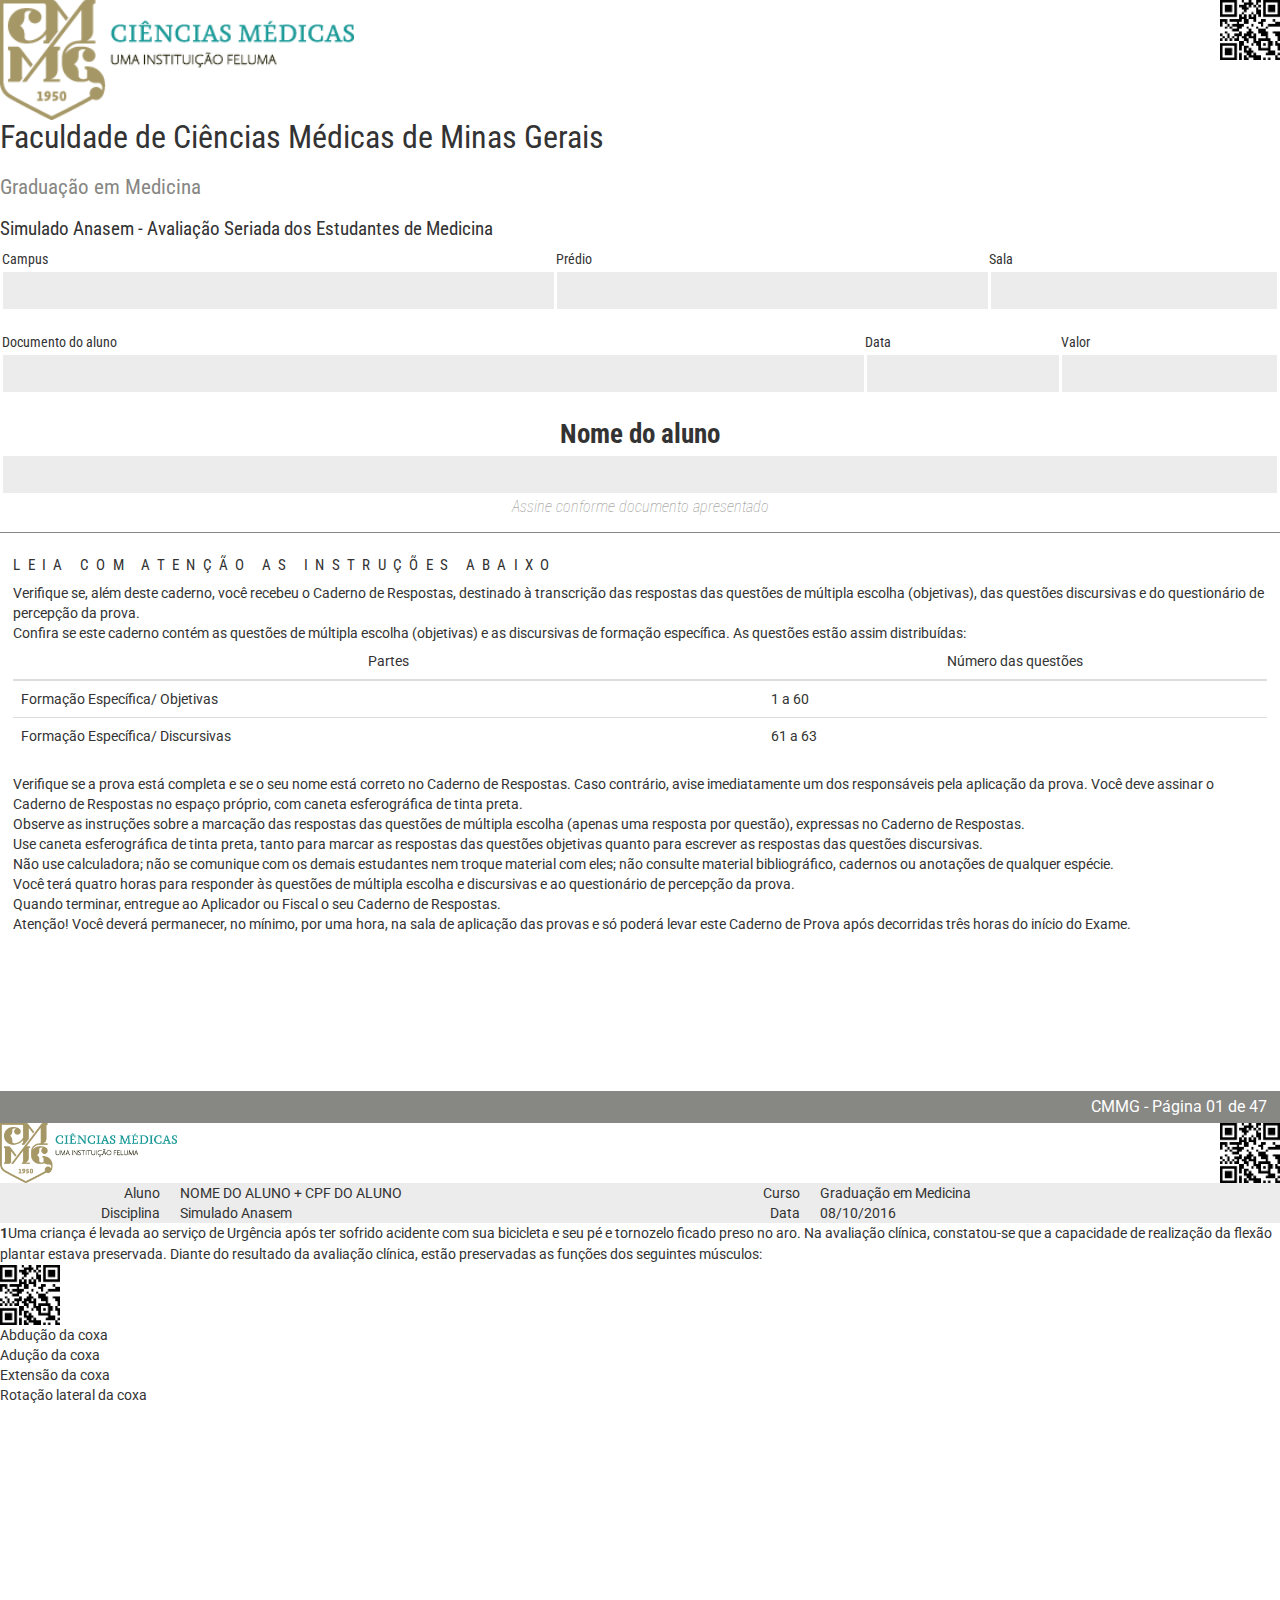
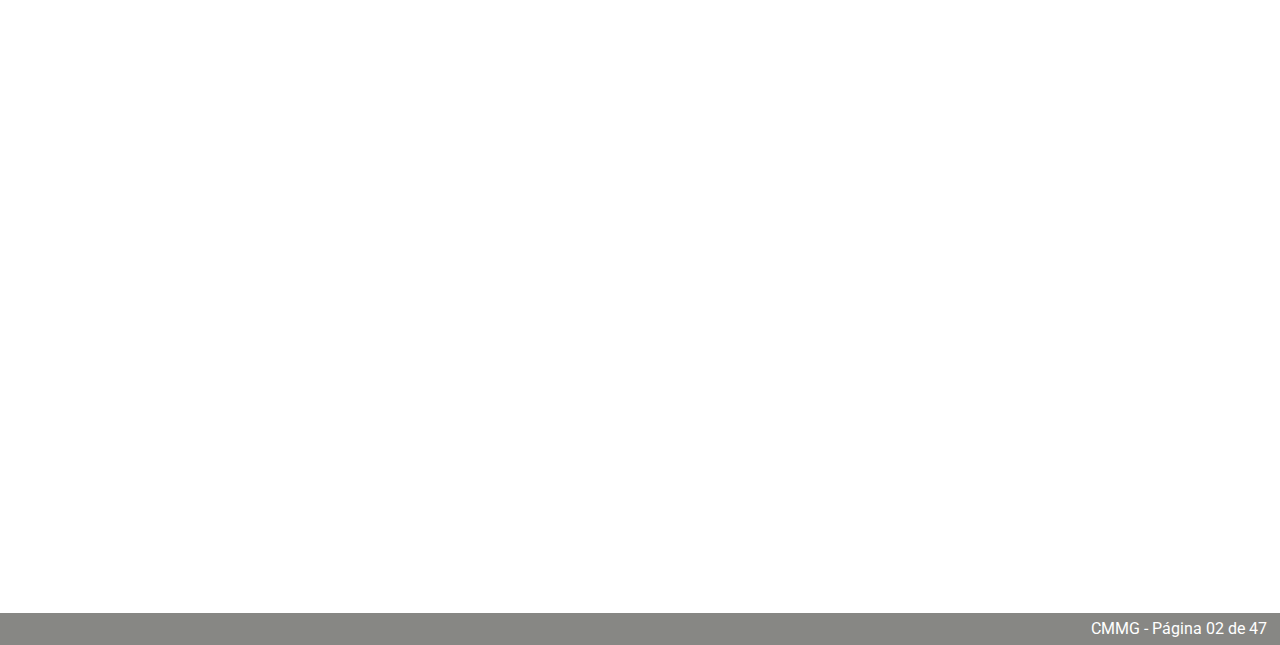
==== index.html @ 506f8975 "commit inicial" ====
<!DOCTYPE html>
<html lang="en">
  <head>
    <meta charset="utf-8">
    <meta http-equiv="X-UA-Compatible" content="IE=edge">
    <meta name="viewport" content="width=device-width, initial-scale=1">
    
    <title>Avaliação CMMG</title>

    <!-- STYLES -->
    <link href="css/reset.css" rel="stylesheet">
    <link href="css/styles.css" rel="stylesheet">


    <!-- FONTS -->
    <link href="https://fonts.googleapis.com/css?family=Roboto|Roboto+Condensed" rel="stylesheet"> 

    <!-- HTML5 shim and Respond.js for IE8 support of HTML5 elements and media queries -->
    <!-- WARNING: Respond.js doesn't work if you view the page via file:// -->
    <!--[if lt IE 9]>
      <script src="https://oss.maxcdn.com/html5shiv/3.7.3/html5shiv.min.js"></script>
      <script src="https://oss.maxcdn.com/respond/1.4.2/respond.min.js"></script>
    <![endif]-->
  </head>
  <body>


    <!--FIRST PAGE-->
    <section id="cover" class="page">
      <header>
        <div class="logo"><img src="img/logo.png" alt="Faculdade de Ciências Médicas de Minas Gerais"/></div>
        <div class="qrcode"><img src="img/students-codes/NOME-DO-ALUNO.png" /></div>
      </header>

      <div class="form-container">
        <h1>Faculdade de Ciências Médicas de Minas Gerais</h1>
        <h2>Graduação em Medicina</h2>
        <h3>Simulado Anasem - Avaliação Seriada dos Estudantes de Medicina</h3>

        <table class="table form-table">
          <thead>
            <tr>
              <th>Campus</th>
              <th>Prédio</th>
              <th>Sala</th>
            </tr>
          </thead>
          <tbody>
            <tr>
              <td>&nbsp;</td>
              <td>&nbsp;</td>
              <td>&nbsp;</td>
            </tr>
          </tbody>
        </table>

        <table class="table form-table">
          <thead>
            <tr>
              <th>Documento do aluno</th>
              <th>Data</th>
              <th>Valor</th>
            </tr>
          </thead>
          <tbody>
            <tr>
              <td>&nbsp;</td>
              <td>&nbsp;</td>
              <td>&nbsp;</td>
            </tr>
          </tbody>
        </table>

        <table class="form form-table name-table">
          <thead>
            <tr>
              <th>Nome do aluno</th>
            </tr>
          </thead>
          <tbody>
            <tr>
              <td>&nbsp;</td>
            </tr>
          </tbody>
          <tfoot>
            <tr>
              <td>Assine conforme documento apresentado</td>
            </tr>
          </tfoot>
        </table>

      </div>

      <div class="instructions-container">
        <h4>Leia com atenção as instruções abaixo</h4>

        <ol class="instructions">
          <li>Verifique se, além deste caderno, você recebeu o Caderno de Respostas, destinado à transcrição das respostas das questões de múltipla escolha (objetivas), das questões discursivas e do questionário de percepção da prova.</li>
          <li>Confira se este caderno contém as questões de múltipla escolha (objetivas) e as discursivas de formação específica. As questões estão assim distribuídas:
            <table class="table">
              <thead>
                <tr>
                  <th>Partes</th>
                  <th>Número das questões</th>
                </tr>
              </thead>
              <tbody>
                <tr>
                  <td>Formação Específica/ Objetivas</td>
                  <td>1 a 60</td>
                </tr>
                <tr>
                  <td>Formação Específica/ Discursivas</td>
                  <td>61 a 63</td>
                </tr>
              </tbody>
            </table>
          </li>
          <li>Verifique se a prova está completa e se o seu nome está correto no Caderno de Respostas. Caso contrário, avise imediatamente um dos responsáveis pela aplicação da prova. Você deve assinar o Caderno de Respostas no espaço próprio, com caneta esferográfica de tinta preta.</li>
          <li>Observe as instruções sobre a marcação das respostas das questões de múltipla escolha (apenas uma resposta por questão), expressas no Caderno de Respostas.</li>
          <li>Use caneta esferográfica de tinta preta, tanto para marcar as respostas das questões objetivas quanto para escrever as respostas das questões discursivas.</li>
          <li>Não use calculadora; não se comunique com os demais estudantes nem troque material com eles; não consulte material bibliográfico, cadernos ou anotações de qualquer espécie.</li>
          <li>Você terá quatro horas para responder às questões de múltipla escolha e discursivas e ao questionário de percepção da prova.</li>
          <li>Quando terminar, entregue ao Aplicador ou Fiscal o seu Caderno de Respostas.</li>
          <li>Atenção! Você deverá permanecer, no mínimo, por uma hora, na sala de aplicação das provas e só poderá levar este Caderno de Prova após decorridas três horas do início do Exame.</li>
        </ol>
      </div>
      <footer>
        <p>CMMG - Página 01 de 47</p>
      </footer>
    </section>


    <!--PAGE-->
    <section class="page">
      <header>
        <div class="logo"><img src="img/logo.png" alt="Faculdade de Ciências Médicas de Minas Gerais"/></div>
        <div class="qrcode"><img src="img/students-codes/NOME-DO-ALUNO.png" /></div>
        <div class="header-data">
          <dl class="dl-horizontal">
            <dt>Aluno</dt>
            <dd>NOME DO ALUNO + CPF DO ALUNO</dd>
            <dt>Disciplina</dt>
            <dd>Simulado Anasem</dd>
          </dl>
          <dl class="dl-horizontal">
            <dt>Curso</dt>
            <dd>Graduação em Medicina</dd>
            <dt>Data</dt>
            <dd>08/10/2016</dd>
          </dl>
        </div>
      </header>

      <div class="page-content">
        
        <div class="item">
          <div class="ennunciation-container">
            <p class="ennunciation">Uma criança é levada ao serviço de Urgência após ter sofrido acidente com sua bicicleta e seu pé e tornozelo ficado preso no aro. Na avaliação clínica, constatou-se que a capacidade de realização da flexão plantar estava preservada. Diante do resultado da avaliação clínica, estão preservadas as funções dos seguintes músculos:</p>
            <div class="qrcode"><img src="img/questions-codes/01.png" /></div>
          </div>
          <div class="alternatives-container">
            <ol>
              <li>Abdução da coxa</li>
              <li>Adução da coxa</li>
              <li>Extensão da coxa</li>
              <li>Rotação lateral da coxa</li>
            </ol>
          </div>
        </div><!--/.item-->

      </div><!--/page-content-->

      <footer>
        <p>CMMG - Página 02 de 47</p>
      </footer>
    </section>

  </body>
</html>
---- css/styles.css ----
/* COLOR PALETTE

	lighter-gray: #ececec;
	dark-gray: #878784;

 */

body {
	font-family: Roboto, Helvetica, Arial, sans-serif;
}


/* typography */
h1 {
	font-family: "Roboto Condensed", sans-serif;
	font-size: 24pt;
	line-height: 1.1;
}
h2 {
	font-family: "Roboto Condensed", sans-serif;
	font-size: 16pt;
	color: #878784;
	line-height: 1.1;
}
h3 {
	font-family: "Roboto Condensed", sans-serif;
	font-size: 14pt;
	line-height: 1.1;
}
h4 {
	font-family: "Roboto Condensed", sans-serif;
	font-size: 11pt;
	text-transform: uppercase;
	letter-spacing: .5em;
	line-height: 1.1;
}
p {
	line-height: 1.5em;
}
h1,h2,h3 {
  margin-top: 20px;
  margin-bottom: 10px;
}
h4, h5, h6{
  margin-top: 10px;
  margin-bottom: 10px;
}


/* description lists */
.dl-horizontal dt {
    clear: left;
    float: left;
    overflow: hidden;
    text-align: right;
    text-overflow: ellipsis;
    white-space: nowrap;
    width: 160px;
}
.dl-horizontal dd {
    margin-left: 180px;
}

/* tables */
table {
  background-color: transparent;
}
.table {
  width: 100%;
  max-width: 100%;
  margin-bottom: 20px;
}
.table > thead > tr > th,
.table > tbody > tr > th,
.table > tfoot > tr > th,
.table > thead > tr > td,
.table > tbody > tr > td,
.table > tfoot > tr > td {
  padding: 8px;
  line-height: 1.42857143;
  vertical-align: top;
  border-top: 1px solid #dddddd;
}
.table > thead > tr > th {
  vertical-align: bottom;
  border-bottom: 2px solid #dddddd;
}
.table > caption + thead > tr:first-child > th,
.table > colgroup + thead > tr:first-child > th,
.table > thead:first-child > tr:first-child > th,
.table > caption + thead > tr:first-child > td,
.table > colgroup + thead > tr:first-child > td,
.table > thead:first-child > tr:first-child > td {
  border-top: 0;
}

/* FORM TABLE */
.form-table {
	font-family: "Roboto Condensed", sans-serif;
}
.form-table > thead > tr > th{
	text-align: left;
	padding: 0;
}
.form-table > tbody > tr > td{
	background: #ececec;
	border: 3px solid #FFFFFF;
	height: 30pt;
}
.name-table {
	width: 100%;
	text-align: center;
}
.name-table > thead > tr > th{
	text-align: center;
	font-size: 20pt;
	font-weight: bold;
}
.name-table > tfoot > tr > td{
	font-style: italic;
	font-size: 12pt;
	font-weight: lighter;
	color: #878784; 
}


/* lists */
ul,
ol {
  margin-top: 0;
  margin-bottom: 10px;
}
ul ul,
ol ul,
ul ol,
ol ol {
  margin-bottom: 0;
}



/* PAGE DESIGN */
.page {
	page-break-after: always;
	height: 842pt;
	position: relative;
}
/* page header */
.page header {}
.page header .logo {
	float: left;
}
.page header .qrcode{
	float: right;
}
.page header .logo img, .page header .qrcode img {
	height: 45pt;
}
.page header .header-data {
	background: #ececec;
	clear: both;
	height: auto;
	overflow: auto;
}
.page header .header-data .dl-horizontal{
	width: 50%;
	float: left;
}


/* ITEM */
/* item counter */
.page .item {
 	page-break-inside: avoid;
}
body {
	counter-reset: question-counter;
}
.page .item .ennunciation:before {
	content: counter(question-counter);
	counter-increment: question-counter;
	font-weight: bold;
}

.page .item .ennunciation-container .qrcode img{
	height: 45pt;
}


/* page footer */
.page footer {
	background: #878784;
	color: #FFFFFF;
	font-size: 12pt;
	padding: 3pt 10pt;
	text-align: right;
	position: absolute;
	bottom: 0;
	left: 0;
	width: 100%;
}
 




/* COVER PAGE */
#cover header .logo img {
	height: 90pt;
}
#cover .form-container {
	clear: both;
}
#cover .instructions-container {
	border-top: 1px solid #878784;
	margin-top: 10pt;
	padding: 10pt;
}
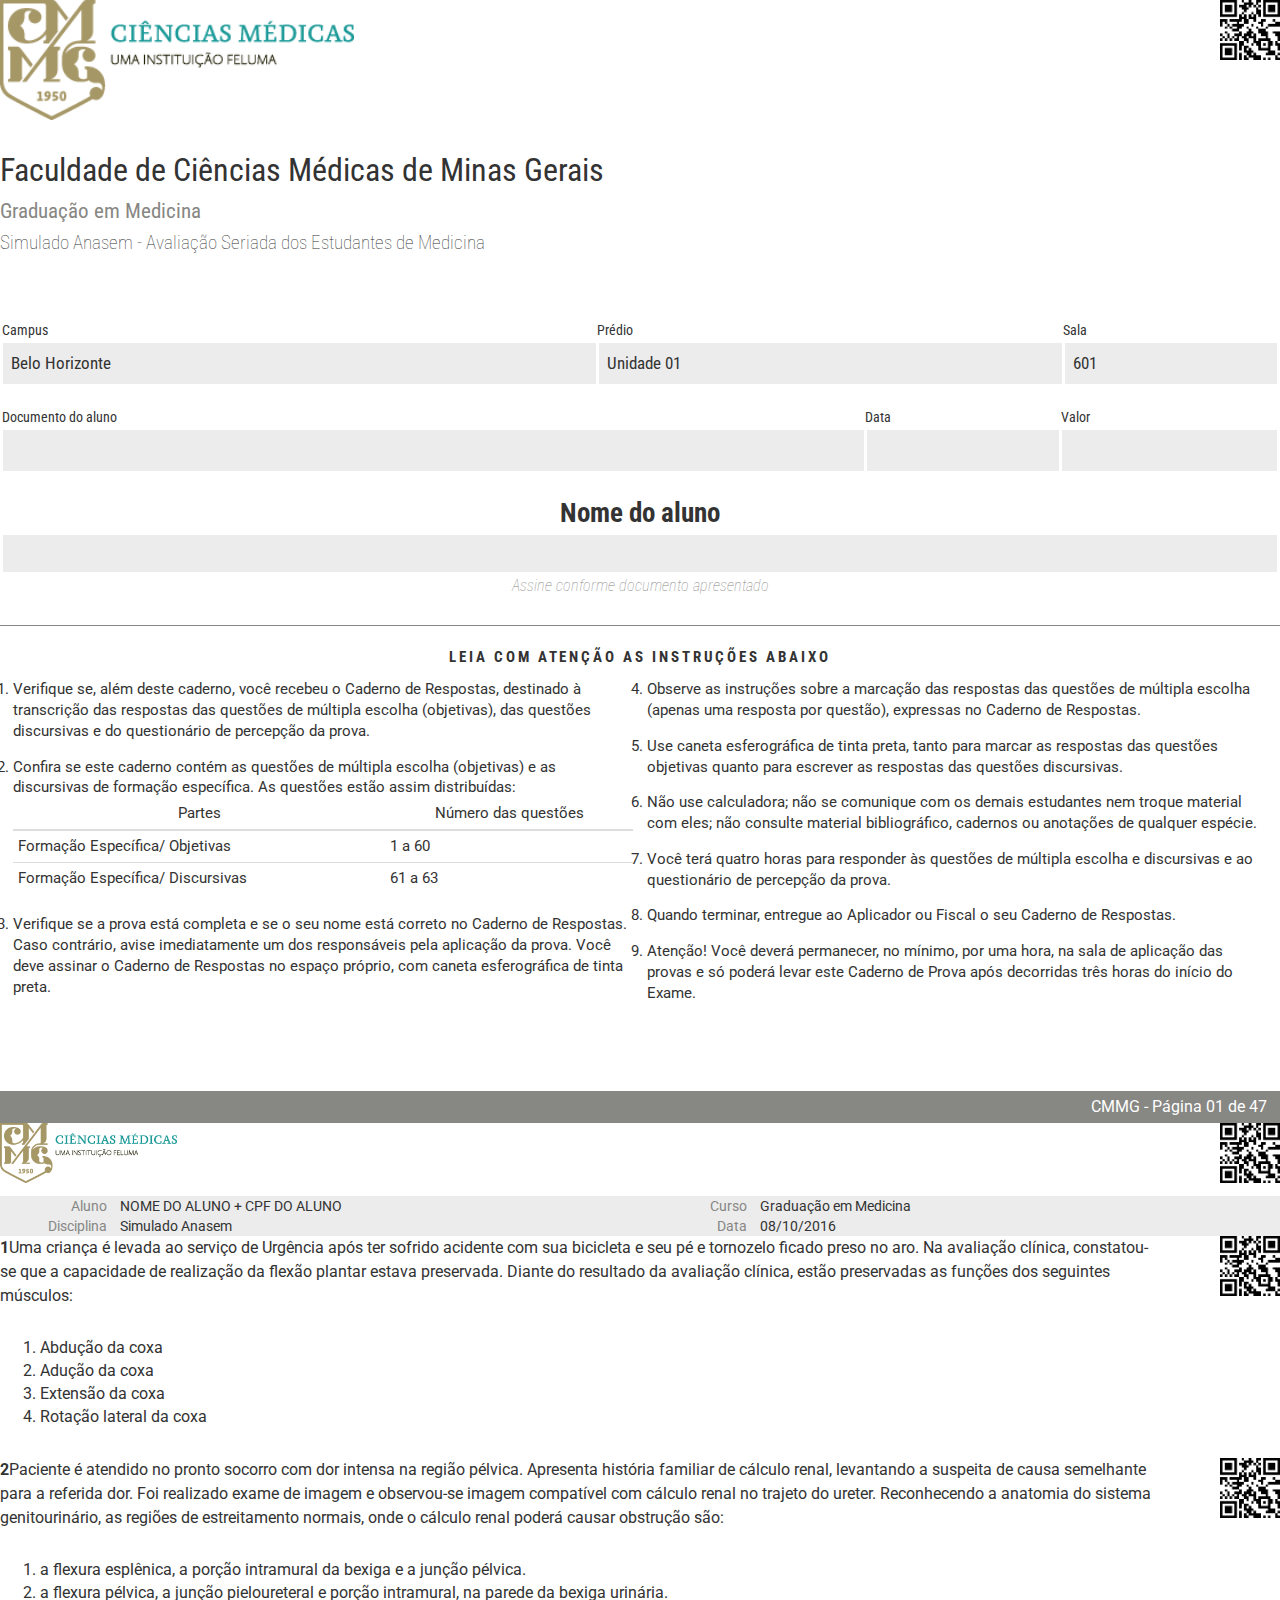
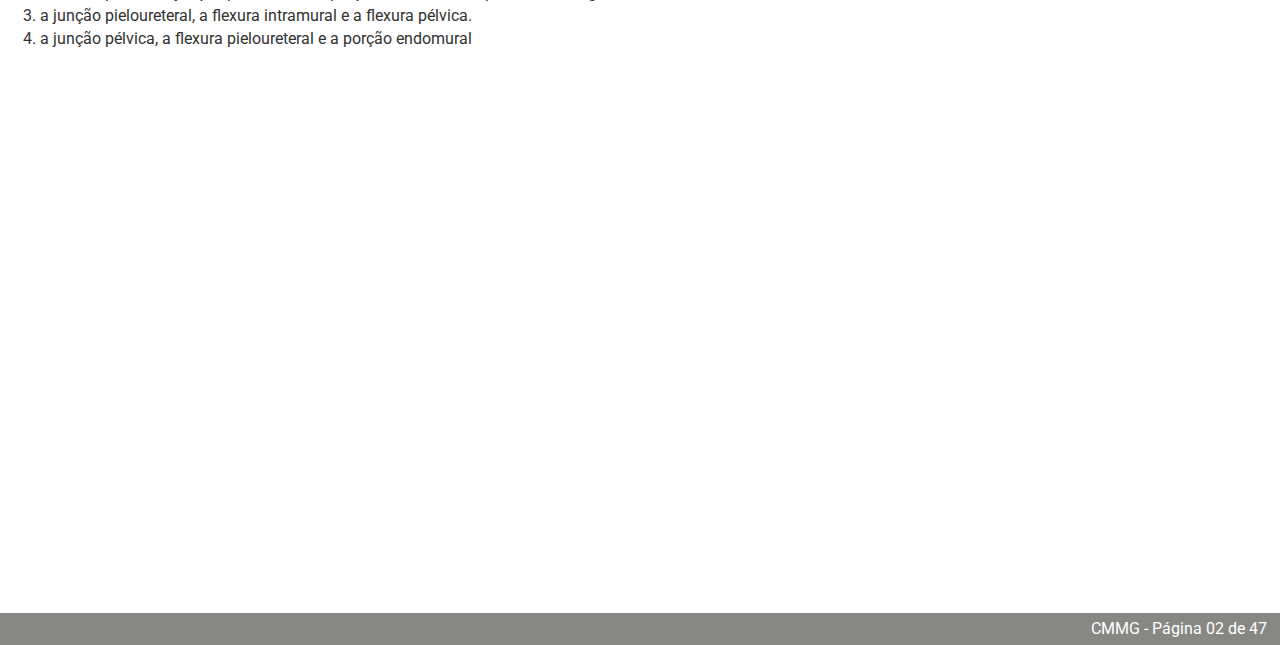
==== commit fd2326e8: "some styles" ====
--- a/index.html
+++ b/index.html
@@ -32,11 +32,11 @@
         <div class="qrcode"><img src="img/students-codes/NOME-DO-ALUNO.png" /></div>
       </header>
 
+      <h1>Faculdade de Ciências Médicas de Minas Gerais</h1>
+      <h2>Graduação em Medicina</h2>
+      <h3>Simulado Anasem - Avaliação Seriada dos Estudantes de Medicina</h3>
+
       <div class="form-container">
-        <h1>Faculdade de Ciências Médicas de Minas Gerais</h1>
-        <h2>Graduação em Medicina</h2>
-        <h3>Simulado Anasem - Avaliação Seriada dos Estudantes de Medicina</h3>
-
         <table class="table form-table">
           <thead>
             <tr>
@@ -47,9 +47,9 @@
           </thead>
           <tbody>
             <tr>
-              <td>&nbsp;</td>
-              <td>&nbsp;</td>
-              <td>&nbsp;</td>
+              <td>Belo Horizonte</td>
+              <td>Unidade 01</td>
+              <td>601</td>
             </tr>
           </tbody>
         </table>
@@ -97,7 +97,7 @@
         <ol class="instructions">
           <li>Verifique se, além deste caderno, você recebeu o Caderno de Respostas, destinado à transcrição das respostas das questões de múltipla escolha (objetivas), das questões discursivas e do questionário de percepção da prova.</li>
           <li>Confira se este caderno contém as questões de múltipla escolha (objetivas) e as discursivas de formação específica. As questões estão assim distribuídas:
-            <table class="table">
+            <table class="table table-condensed">
               <thead>
                 <tr>
                   <th>Partes</th>
@@ -154,17 +154,34 @@
 
       <div class="page-content">
         
+        <!-- QUESTAO -->
         <div class="item">
           <div class="ennunciation-container">
             <p class="ennunciation">Uma criança é levada ao serviço de Urgência após ter sofrido acidente com sua bicicleta e seu pé e tornozelo ficado preso no aro. Na avaliação clínica, constatou-se que a capacidade de realização da flexão plantar estava preservada. Diante do resultado da avaliação clínica, estão preservadas as funções dos seguintes músculos:</p>
             <div class="qrcode"><img src="img/questions-codes/01.png" /></div>
           </div>
           <div class="alternatives-container">
-            <ol>
+            <ol class="alternatives">
               <li>Abdução da coxa</li>
               <li>Adução da coxa</li>
               <li>Extensão da coxa</li>
               <li>Rotação lateral da coxa</li>
+            </ol>
+          </div>
+        </div><!--/.item-->
+        
+        <!-- QUESTAO -->
+        <div class="item">
+          <div class="ennunciation-container">
+            <p class="ennunciation">Paciente é atendido no pronto socorro com dor intensa na região pélvica. Apresenta história familiar de cálculo renal, levantando a suspeita de causa semelhante para a referida dor. Foi realizado exame de imagem e observou-se imagem compatível com cálculo renal no trajeto do ureter. Reconhecendo a anatomia do sistema genitourinário, as regiões de estreitamento normais, onde o cálculo renal poderá causar obstrução são:</p>
+            <div class="qrcode"><img src="img/questions-codes/01.png" /></div>
+          </div>
+          <div class="alternatives-container">
+            <ol class="alternatives">
+              <li>a flexura esplênica, a porção intramural da bexiga e a junção pélvica.</li>
+              <li>a flexura pélvica, a junção pieloureteral e porção intramural, na parede da bexiga urinária.</li>
+              <li>a junção pieloureteral, a flexura intramural e a flexura pélvica.</li>
+              <li>a junção pélvica, a flexura pieloureteral e a porção endomural</li>
             </ol>
           </div>
         </div><!--/.item-->
--- a/css/styles.css
+++ b/css/styles.css
@@ -15,35 +15,38 @@
 	font-family: "Roboto Condensed", sans-serif;
 	font-size: 24pt;
 	line-height: 1.1;
+	margin: 20px auto .3em;
 }
 h2 {
 	font-family: "Roboto Condensed", sans-serif;
 	font-size: 16pt;
 	color: #878784;
 	line-height: 1.1;
+	margin: .5em auto;
 }
 h3 {
 	font-family: "Roboto Condensed", sans-serif;
 	font-size: 14pt;
 	line-height: 1.1;
+	font-weight: lighter;
 }
 h4 {
 	font-family: "Roboto Condensed", sans-serif;
 	font-size: 11pt;
 	text-transform: uppercase;
-	letter-spacing: .5em;
-	line-height: 1.1;
+	letter-spacing: .2em;
+	line-height: 1.1;
+	font-weight: bold;
 }
 p {
 	line-height: 1.5em;
-}
-h1,h2,h3 {
-  margin-top: 20px;
-  margin-bottom: 10px;
 }
 h4, h5, h6{
   margin-top: 10px;
   margin-bottom: 10px;
+}
+.ennunciation, .alternatives {
+	font-size: 12pt;
 }
 
 
@@ -55,10 +58,11 @@
     text-align: right;
     text-overflow: ellipsis;
     white-space: nowrap;
-    width: 160px;
+    width: 80pt;
+    color: #878784;
 }
 .dl-horizontal dd {
-    margin-left: 180px;
+    margin-left: 90pt;
 }
 
 /* tables */
@@ -93,6 +97,25 @@
 .table > thead:first-child > tr:first-child > td {
   border-top: 0;
 }
+.table-condensed > thead > tr > th,
+.table-condensed > tbody > tr > th,
+.table-condensed > tfoot > tr > th,
+.table-condensed > thead > tr > td,
+.table-condensed > tbody > tr > td,
+.table-condensed > tfoot > tr > td {
+  padding: 5px;
+}
+.table-bordered {
+  border: 1px solid #dddddd;
+}
+.table-bordered > thead > tr > th,
+.table-bordered > tbody > tr > th,
+.table-bordered > tfoot > tr > th,
+.table-bordered > thead > tr > td,
+.table-bordered > tbody > tr > td,
+.table-bordered > tfoot > tr > td {
+  border: 1px solid #dddddd;
+}
 
 /* FORM TABLE */
 .form-table {
@@ -106,6 +129,7 @@
 	background: #ececec;
 	border: 3px solid #FFFFFF;
 	height: 30pt;
+	font-size: 13pt;
 }
 .name-table {
 	width: 100%;
@@ -136,7 +160,15 @@
 ol ol {
   margin-bottom: 0;
 }
-
+ol {
+    display: block;
+    list-style-type: decimal;
+    margin-top: 1em;
+    margin-bottom: 1em;
+    margin-left: 0;
+    margin-right: 0;
+    padding-left: 40px;
+}
 
 
 /* PAGE DESIGN */
@@ -144,14 +176,23 @@
 	page-break-after: always;
 	height: 842pt;
 	position: relative;
+	padding-bottom: 50pt;
 }
 /* page header */
-.page header {}
+.page header {
+	height: auto;
+	overflow: auto;
+}
 .page header .logo {
 	float: left;
 }
 .page header .qrcode{
 	float: right;
+	width: 10%;
+	text-align: right;
+}
+.page header .logo, .page header .qrcode {
+	margin-bottom: 10pt;
 }
 .page header .logo img, .page header .qrcode img {
 	height: 45pt;
@@ -182,8 +223,21 @@
 	font-weight: bold;
 }
 
+.page .item .ennunciation-container .ennunciation {
+	float: left;
+	width: 90%;
+}
+.page .item .ennunciation-container .qrcode {
+	float: right;
+	width: 10%;
+	text-align: right;
+}
 .page .item .ennunciation-container .qrcode img{
 	height: 45pt;
+}
+.page .item .alternatives-container {
+	clear: both;
+	padding: 10pt 0;
 }
 
 
@@ -210,9 +264,29 @@
 }
 #cover .form-container {
 	clear: both;
+	margin-top: 50pt;
 }
 #cover .instructions-container {
 	border-top: 1px solid #878784;
-	margin-top: 10pt;
+	margin: 20pt auto;
 	padding: 10pt;
 }
+#cover .instructions-container h4{
+	text-align: center;
+	margin-bottom: 10pt;
+}
+#cover .instructions-container .instructions {
+	-webkit-columns: 250pt 2;
+	   -moz-columns: 250pt 2;
+	        columns: 250pt 2;
+	        padding: 0;
+}
+#cover .instructions-container .instructions li {
+	margin-bottom: 1em;
+	font-size: 11pt;
+}
+
+
+
+
+
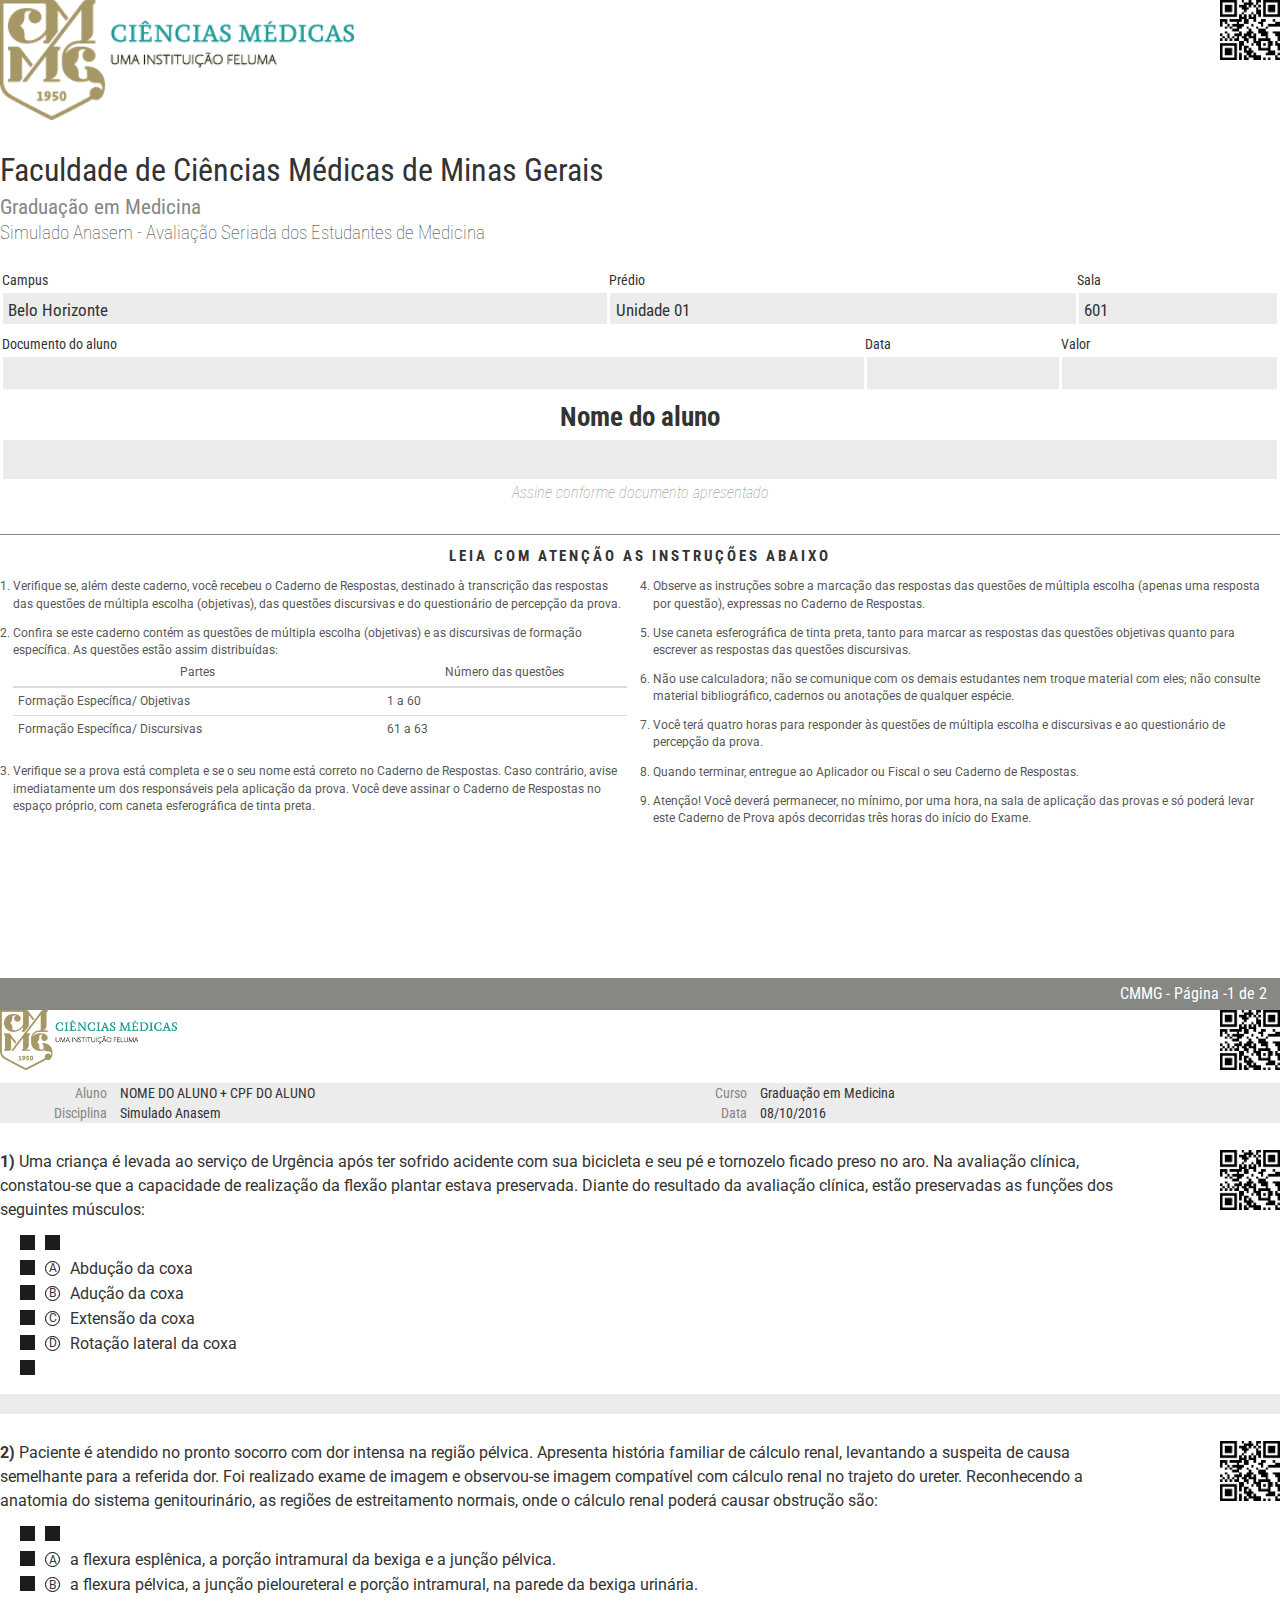
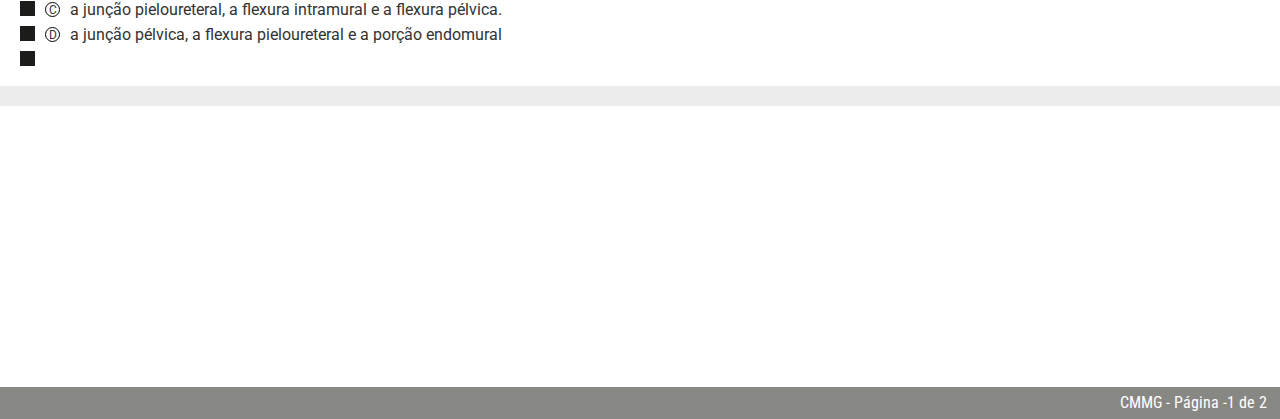
==== commit e76765b1: "estilos novos" ====
--- a/index.html
+++ b/index.html
@@ -23,7 +23,6 @@
     <![endif]-->
   </head>
   <body>
-
 
     <!--FIRST PAGE-->
     <section id="cover" class="page">
@@ -126,7 +125,7 @@
         </ol>
       </div>
       <footer>
-        <p>CMMG - Página 01 de 47</p>
+        <p>CMMG - Página <span class="this-index"></span> de <span class="total-index"></span></p>
       </footer>
     </section>
 
@@ -189,9 +188,23 @@
       </div><!--/page-content-->
 
       <footer>
-        <p>CMMG - Página 02 de 47</p>
+        <p>CMMG - Página <span class="this-index"></span> de <span class="total-index"></span></p>
       </footer>
     </section>
 
+
+    <!-- jQuery (necessary for Bootstrap's JavaScript plugins) -->
+    <script src="https://ajax.googleapis.com/ajax/libs/jquery/1.12.4/jquery.min.js"></script>
+    <script type="text/javascript">
+      $('.page').ready( function() {
+        var totalpages = $('body .page').length;
+            
+        $('.page footer .this-index').text( $(this).index() );
+        $('.page footer .total-index').text( totalpages );
+      });
+    </script>
+
   </body>
-</html>+</html>
+
+
--- a/css/styles.css
+++ b/css/styles.css
@@ -1,12 +1,14 @@
 /* COLOR PALETTE
 
 	lighter-gray: #ececec;
+	gray: #575756;
 	dark-gray: #878784;
 
  */
 
 body {
 	font-family: Roboto, Helvetica, Arial, sans-serif;
+	counter-reset: question-counter page-counter;
 }
 
 
@@ -15,14 +17,14 @@
 	font-family: "Roboto Condensed", sans-serif;
 	font-size: 24pt;
 	line-height: 1.1;
-	margin: 20px auto .3em;
+	margin: 20px auto .2em;
 }
 h2 {
 	font-family: "Roboto Condensed", sans-serif;
 	font-size: 16pt;
 	color: #878784;
 	line-height: 1.1;
-	margin: .5em auto;
+	margin: .2em auto;
 }
 h3 {
 	font-family: "Roboto Condensed", sans-serif;
@@ -120,6 +122,7 @@
 /* FORM TABLE */
 .form-table {
 	font-family: "Roboto Condensed", sans-serif;
+	margin-bottom: 5pt;
 }
 .form-table > thead > tr > th{
 	text-align: left;
@@ -128,8 +131,9 @@
 .form-table > tbody > tr > td{
 	background: #ececec;
 	border: 3px solid #FFFFFF;
-	height: 30pt;
+	height: 26pt;
 	font-size: 13pt;
+	padding: 4pt 4pt 0;
 }
 .name-table {
 	width: 100%;
@@ -145,6 +149,11 @@
 	font-size: 12pt;
 	font-weight: lighter;
 	color: #878784; 
+	height: 30pt;
+	padding-bottom: 0;
+}
+.name-table > tbody > tr > td{
+	height: 32pt;
 }
 
 
@@ -174,9 +183,8 @@
 /* PAGE DESIGN */
 .page {
 	page-break-after: always;
-	height: 842pt;
 	position: relative;
-	padding-bottom: 50pt;
+	height: calc(842pt - 113px);
 }
 /* page header */
 .page header {
@@ -198,6 +206,7 @@
 	height: 45pt;
 }
 .page header .header-data {
+	font-family: "Roboto Condensed", sans-serif;
 	background: #ececec;
 	clear: both;
 	height: auto;
@@ -207,25 +216,29 @@
 	width: 50%;
 	float: left;
 }
+/* page content */
+.page .page-content {
+	padding: 20pt 0 10pt;
+}
 
 
 /* ITEM */
 /* item counter */
 .page .item {
  	page-break-inside: avoid;
-}
-body {
-	counter-reset: question-counter;
+ 	border-bottom: 20px solid #ECECEC;
+ 	margin-bottom: 20pt;
+ 	padding-bottom: 10pt;
 }
 .page .item .ennunciation:before {
-	content: counter(question-counter);
+	content: counter(question-counter) ') ';
 	counter-increment: question-counter;
 	font-weight: bold;
 }
-
 .page .item .ennunciation-container .ennunciation {
 	float: left;
 	width: 90%;
+	margin-bottom: 10pt;
 }
 .page .item .ennunciation-container .qrcode {
 	float: right;
@@ -236,13 +249,60 @@
 	height: 45pt;
 }
 .page .item .alternatives-container {
+	background: url(../img/alternative-map.png) repeat-y transparent top left;
 	clear: both;
-	padding: 10pt 0;
-}
-
+	padding: 0 0 0 0;
+	position: relative;
+	margin: 0 0 0 20px;
+}
+.page .item .alternatives-container:before {
+	background: url(../img/alternative-map.png) no-repeat transparent top left;
+	content: "";
+	display: block;
+	position: relative;
+	left: 25px;
+	top: 0;
+	width: 15px;
+	height: 15px;
+}
+.page .item .alternatives {
+	margin: 6px auto 0;
+	list-style-type: none;
+	padding: 0 0 0 50px; 
+	counter-reset: alternative-counter;
+	height: auto;
+	overflow: auto;
+}
+.page .item .alternatives li {
+	margin-bottom: 0;
+	line-height: 25px;
+	position: relative;
+}
+.page .item .alternatives li:before {
+	content: counter(alternative-counter, upper-latin);
+	counter-increment: alternative-counter;
+	font-size: 9pt;
+	line-height: 9pt;
+	position: absolute;
+	top: 5px;
+	left: -25px;
+	width: 15px;
+	height: 15px;
+	border: 1px solid #000000;
+	border-radius: 15px;
+	display: flex;
+	align-items: center;
+	justify-content: center;
+}
+.page .item .alternatives li:last-child {
+	margin-bottom: 25px;
+}
 
 /* page footer */
 .page footer {
+	content: 'Página ' counter(page-counter) ' de ';
+	counter-increment: page-counter;
+	font-family: "Roboto Condensed", sans-serif;
 	background: #878784;
 	color: #FFFFFF;
 	font-size: 12pt;
@@ -264,29 +324,41 @@
 }
 #cover .form-container {
 	clear: both;
-	margin-top: 50pt;
+	margin-top: 20pt;
 }
 #cover .instructions-container {
 	border-top: 1px solid #878784;
-	margin: 20pt auto;
+	margin: 10pt auto 0;
 	padding: 10pt;
 }
 #cover .instructions-container h4{
 	text-align: center;
-	margin-bottom: 10pt;
+	margin: 0 auto 10pt;
 }
 #cover .instructions-container .instructions {
 	-webkit-columns: 250pt 2;
-	   -moz-columns: 250pt 2;
-	        columns: 250pt 2;
-	        padding: 0;
+	-moz-columns: 250pt 2;
+	columns: 250pt 2;
+	-webkit-column-gap: 20pt;
+	-moz-column-gap: 20pt;
+	column-gap: 20pt;
+	padding: 0;
+	color: #575756;
 }
 #cover .instructions-container .instructions li {
 	margin-bottom: 1em;
-	font-size: 11pt;
-}
-
-
-
-
-
+	font-size: 9pt;
+}
+
+
+
+
+/* PRINT FIXES */
+@media print {
+	body {
+	  -webkit-print-color-adjust: exact;
+	}
+}
+
+
+
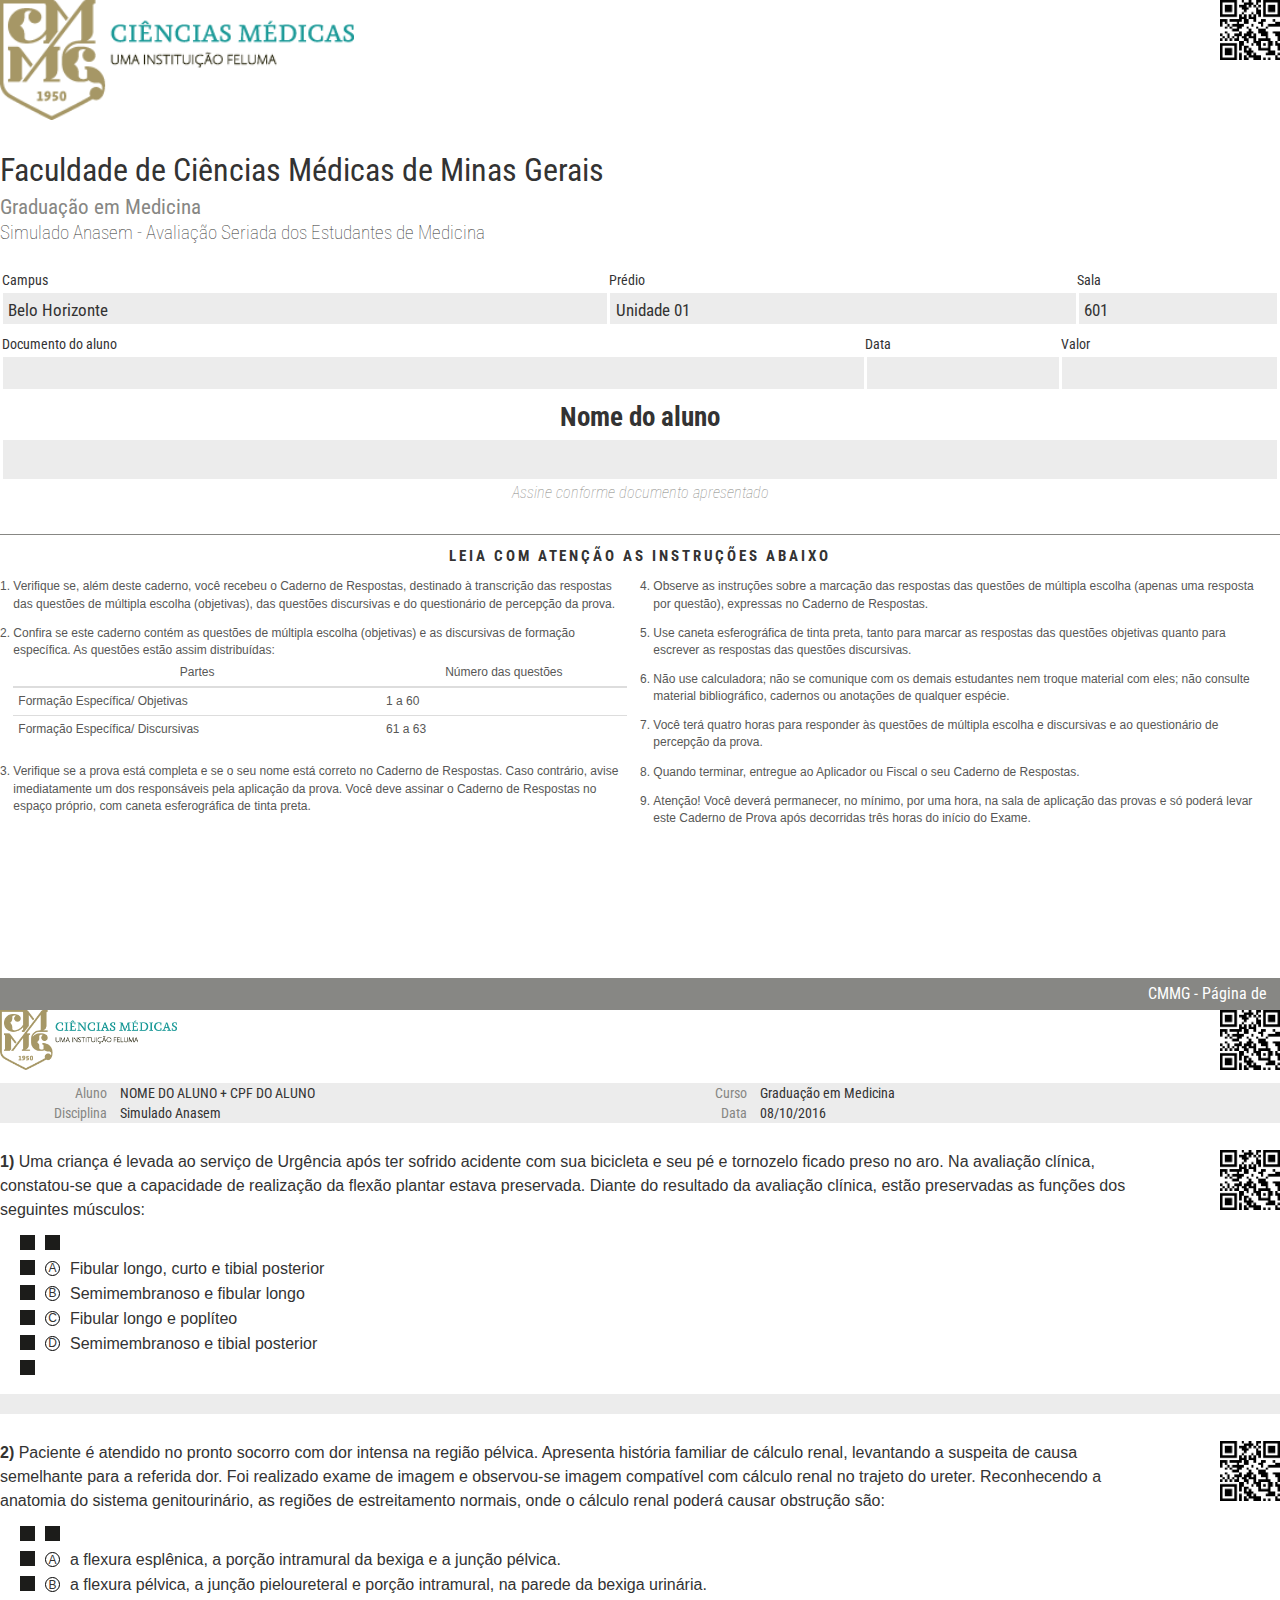
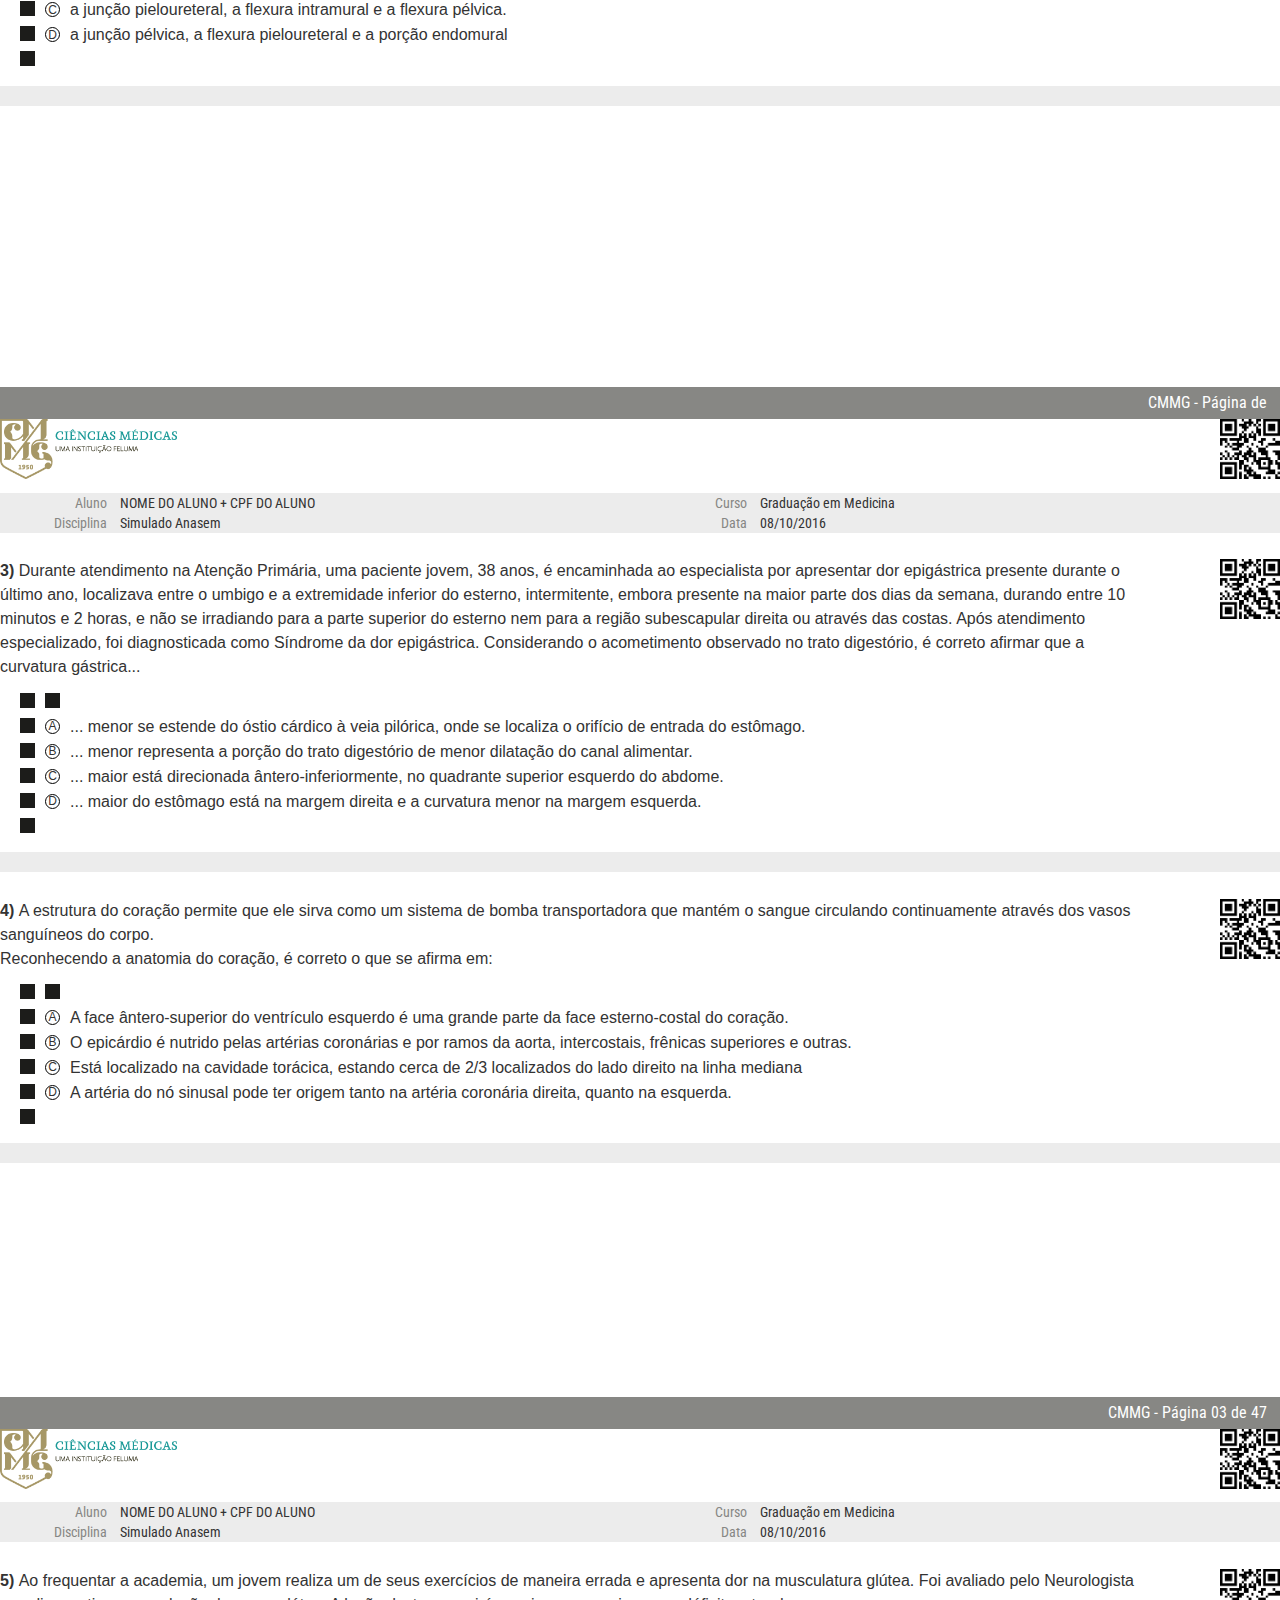
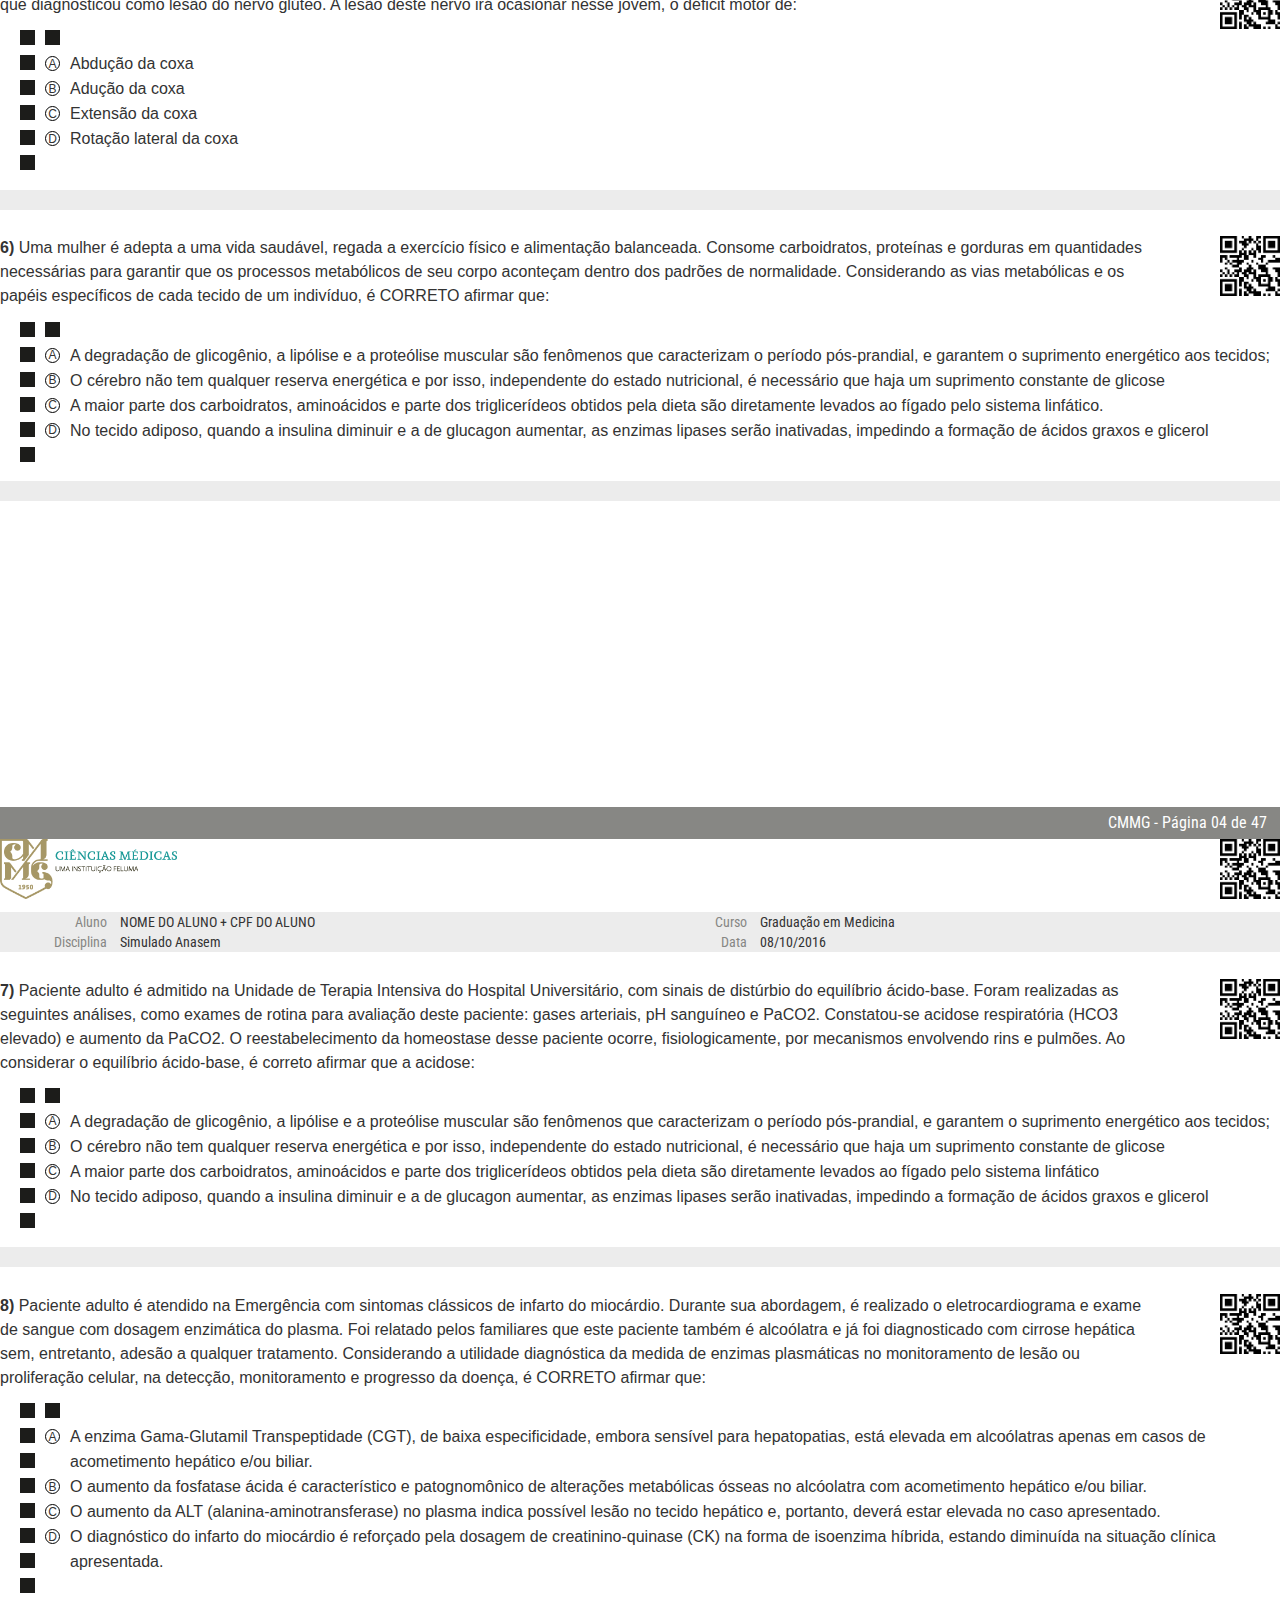
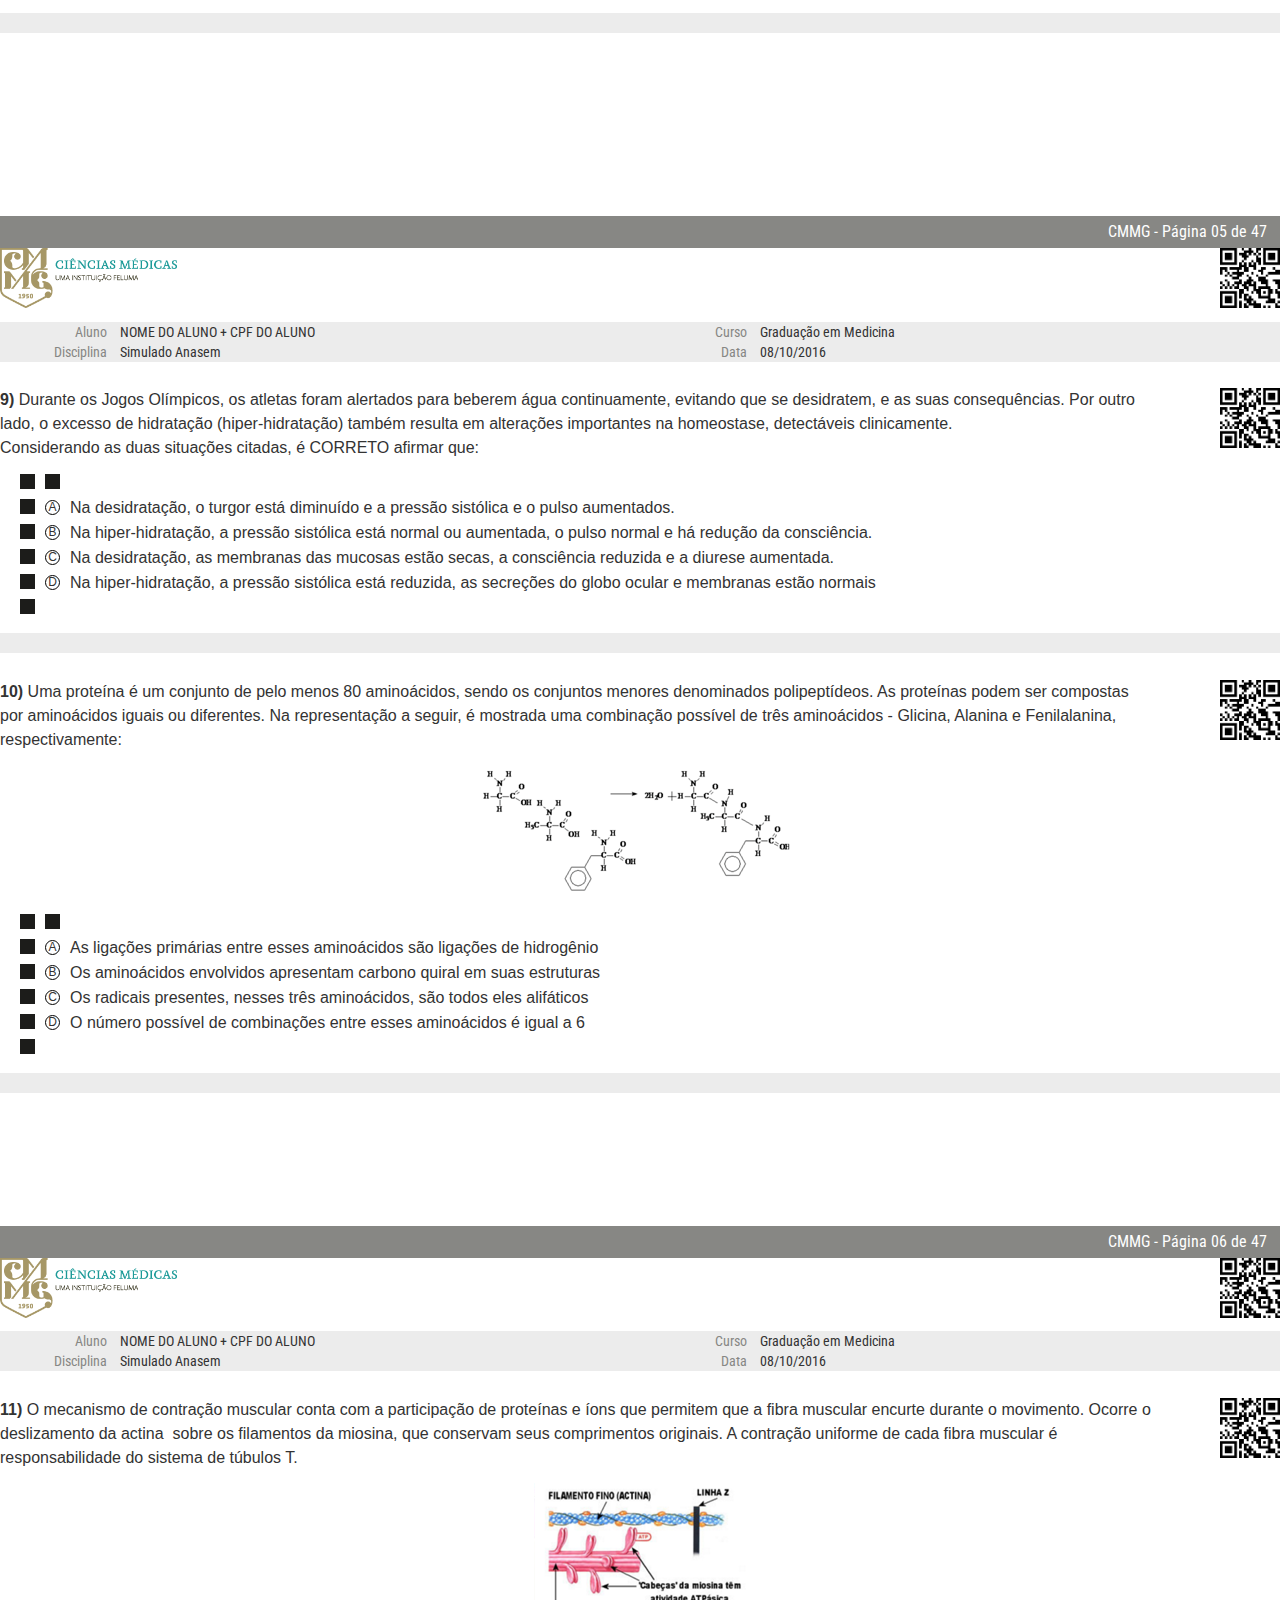
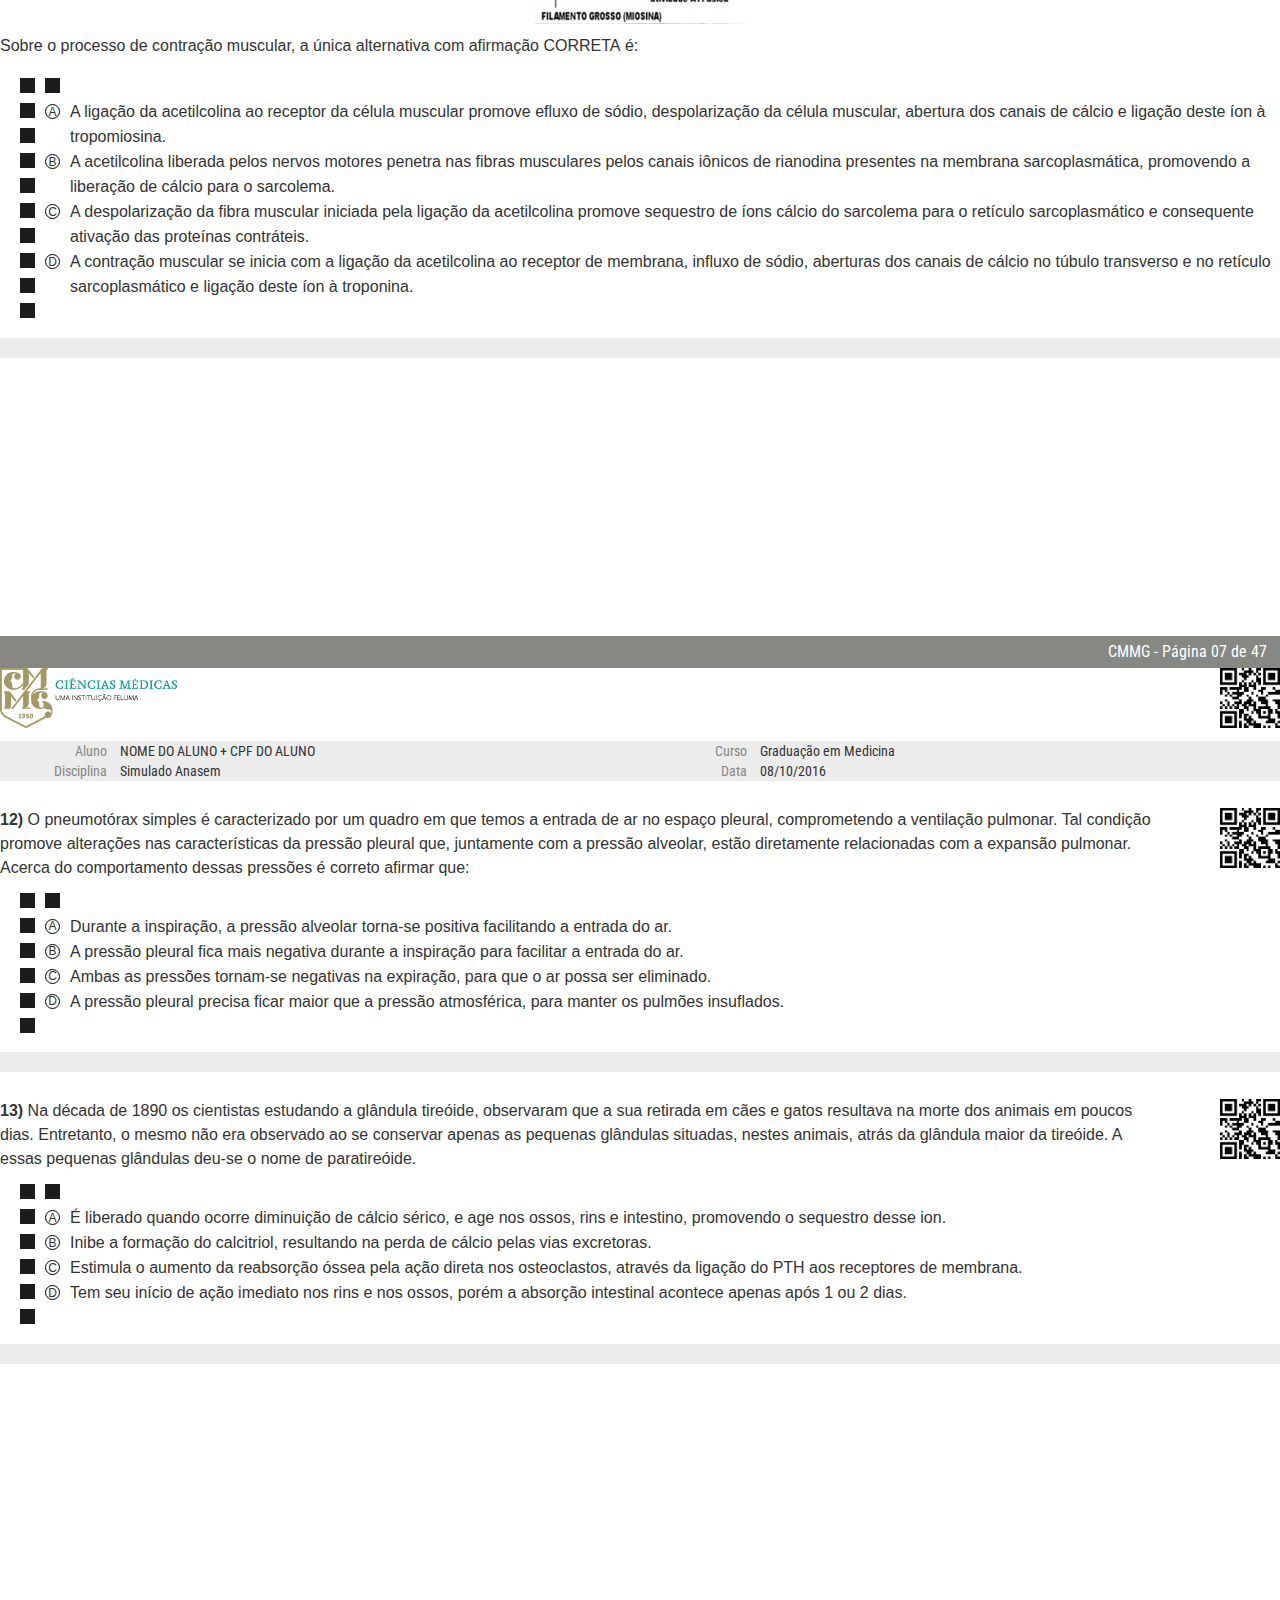
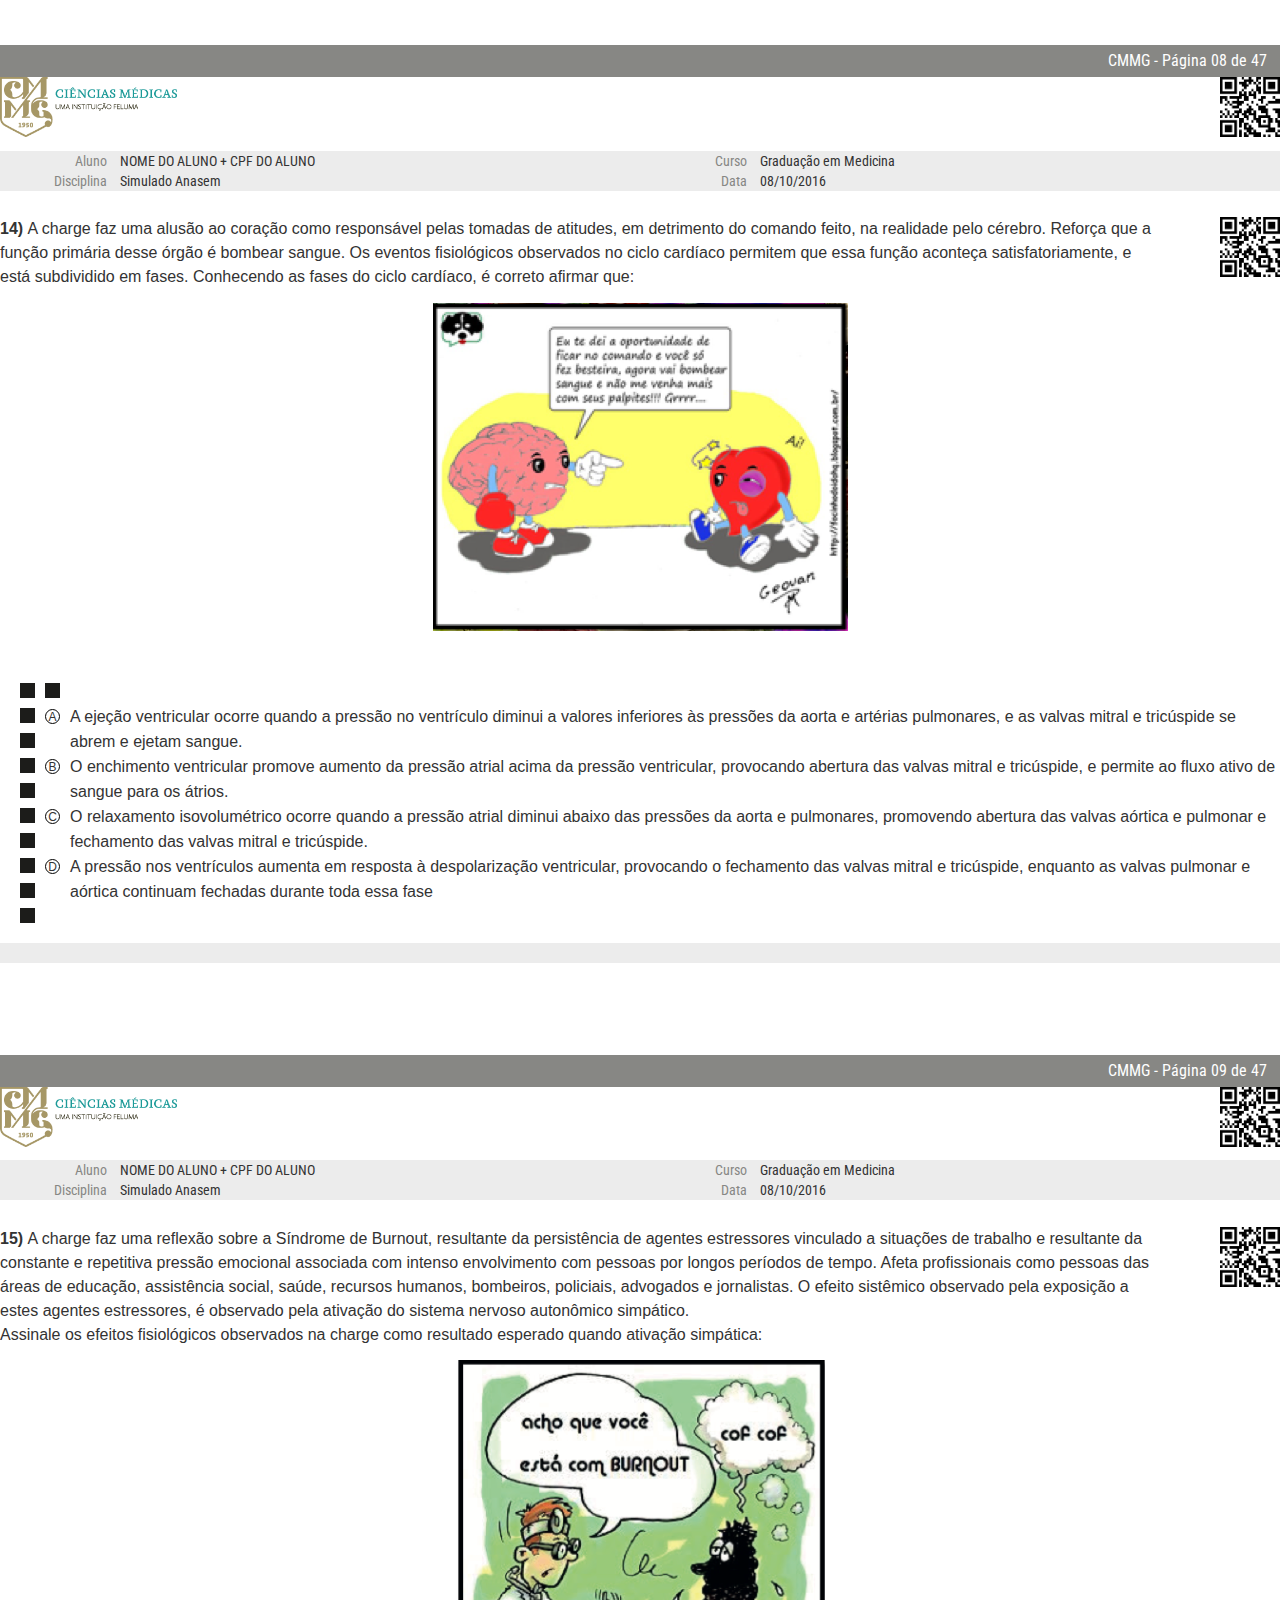
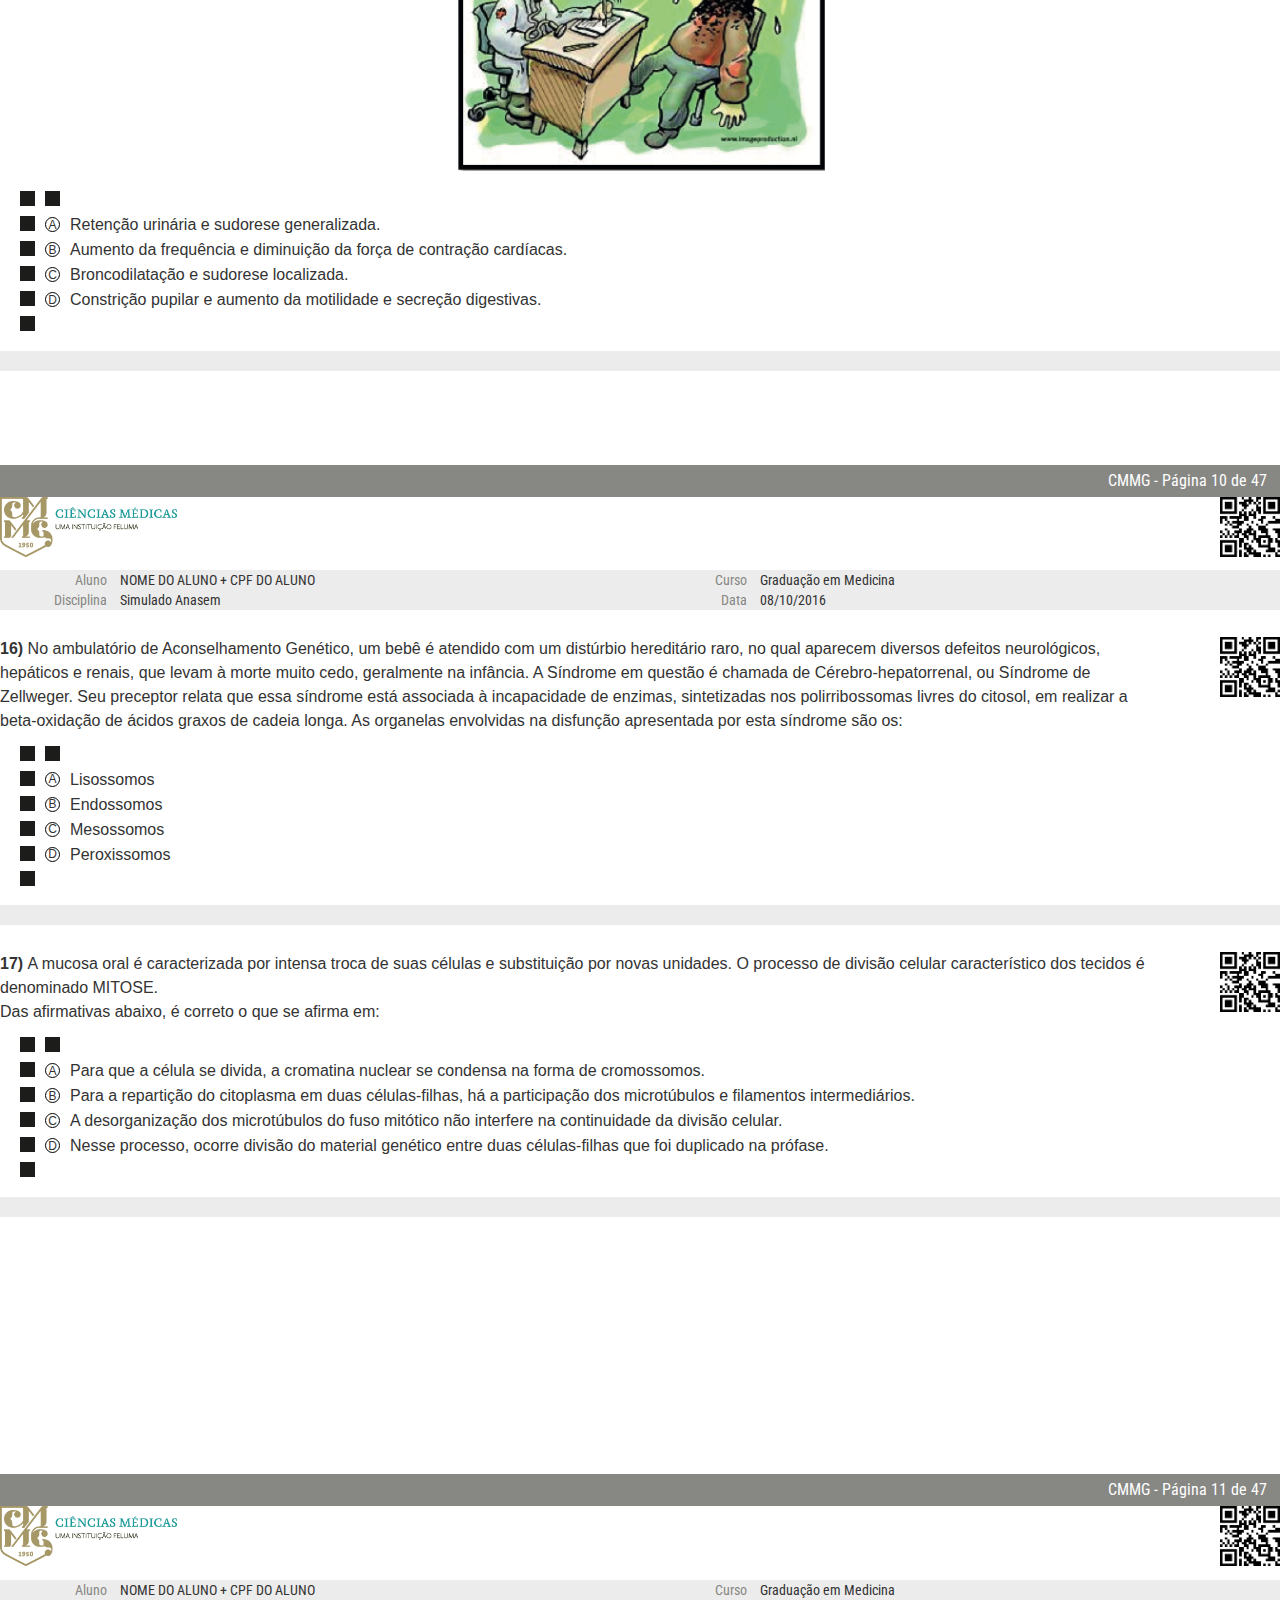
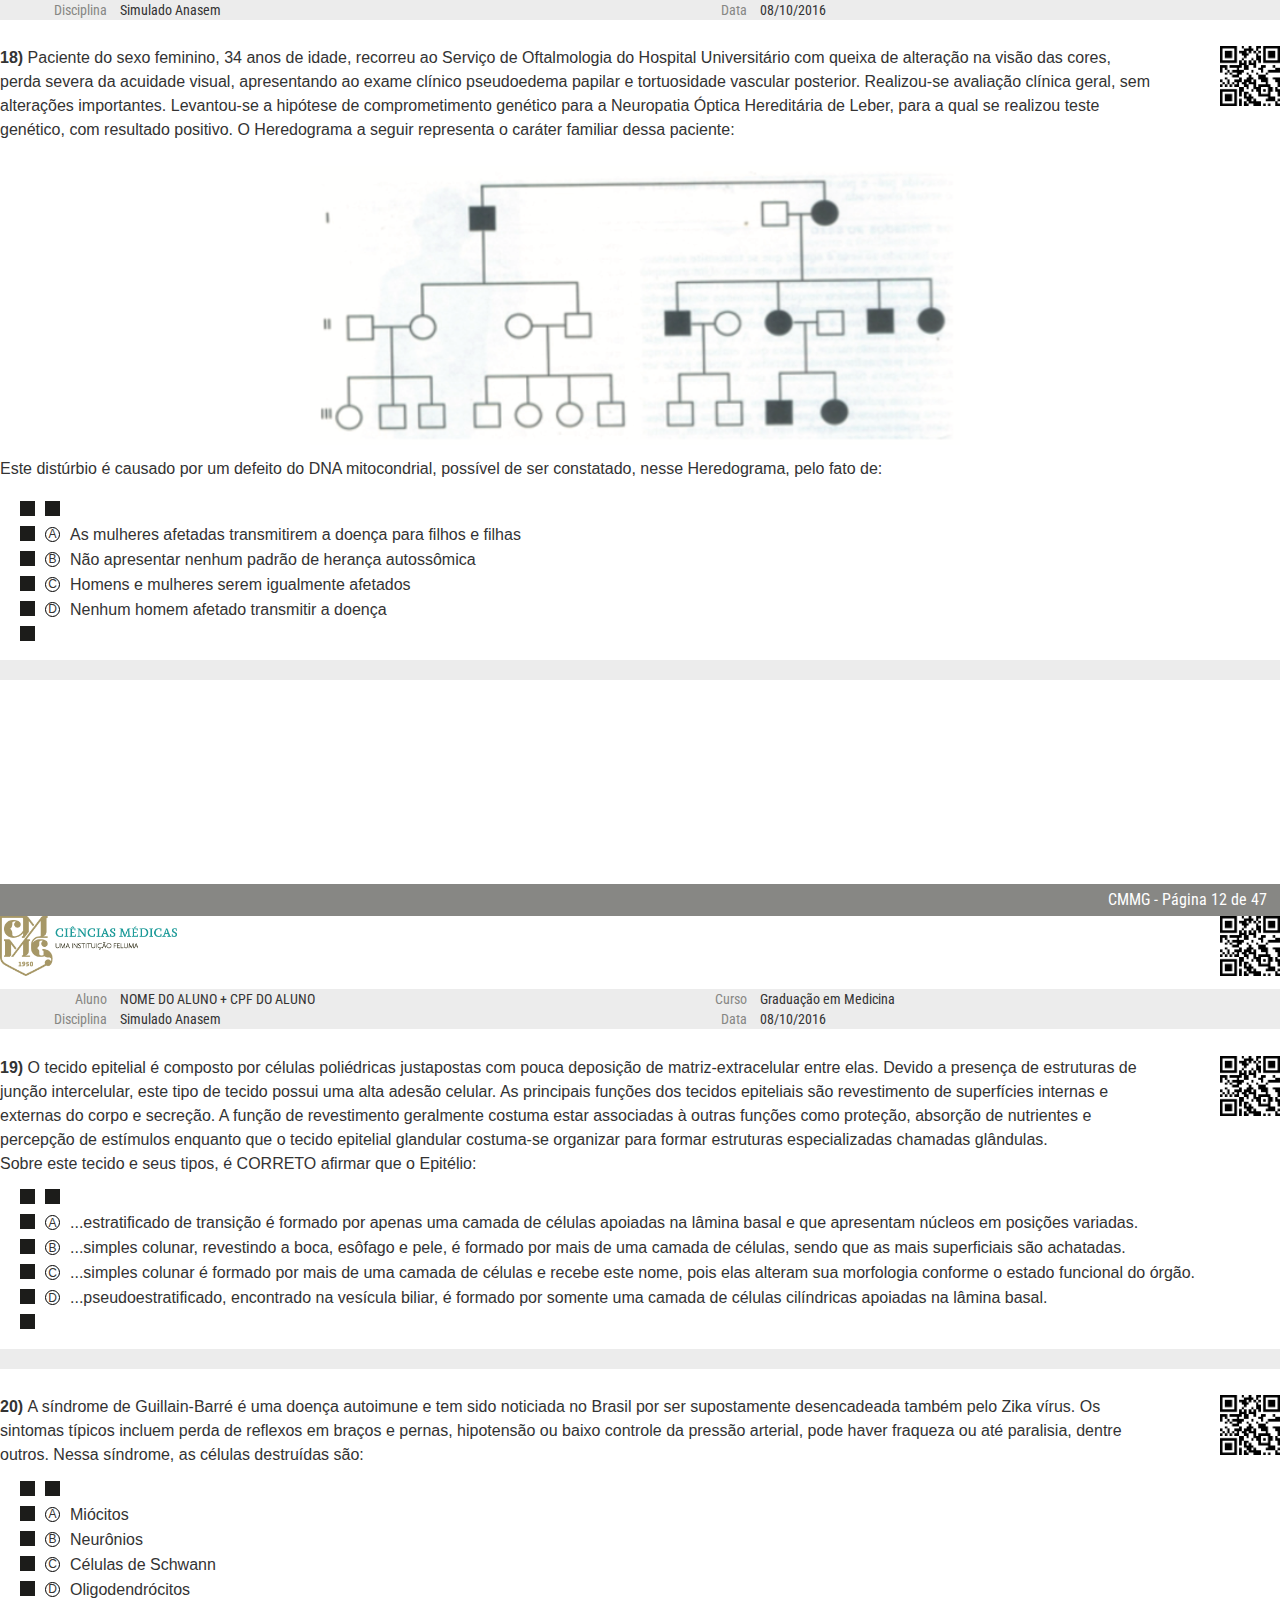
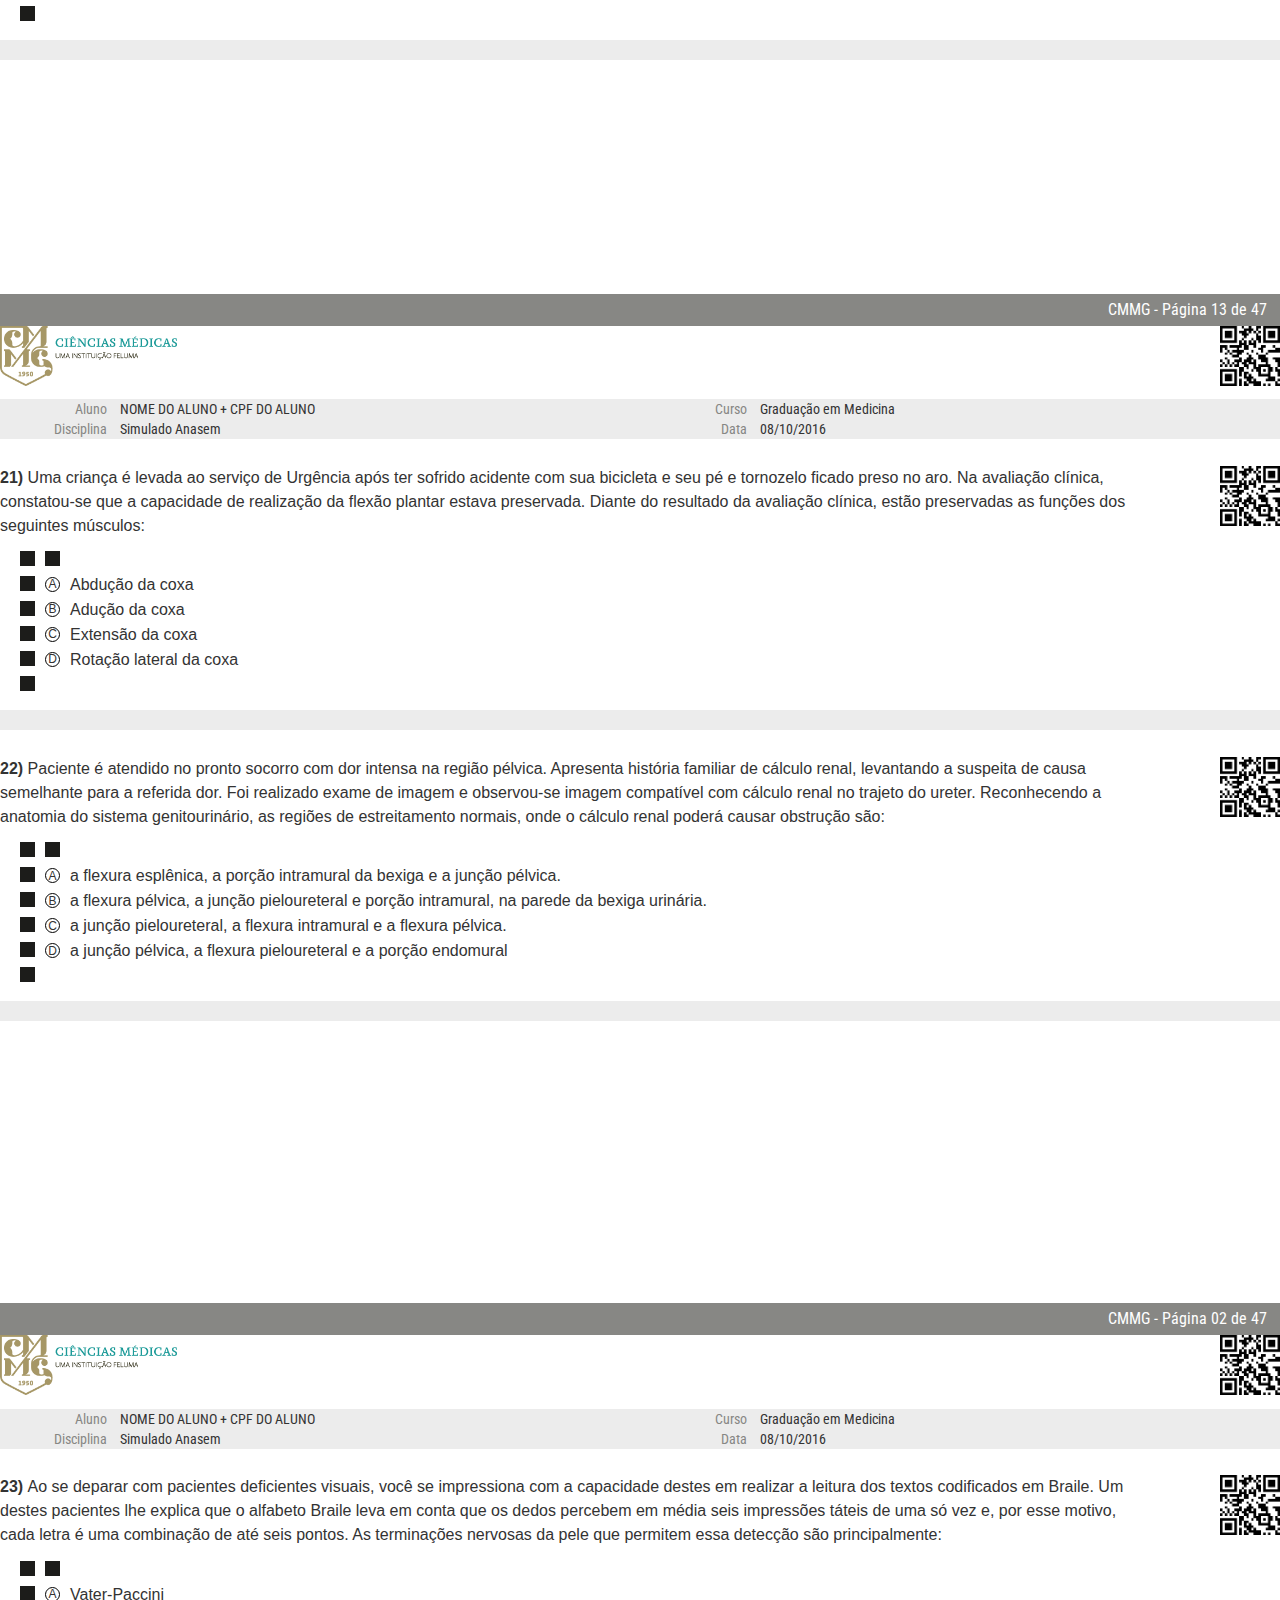
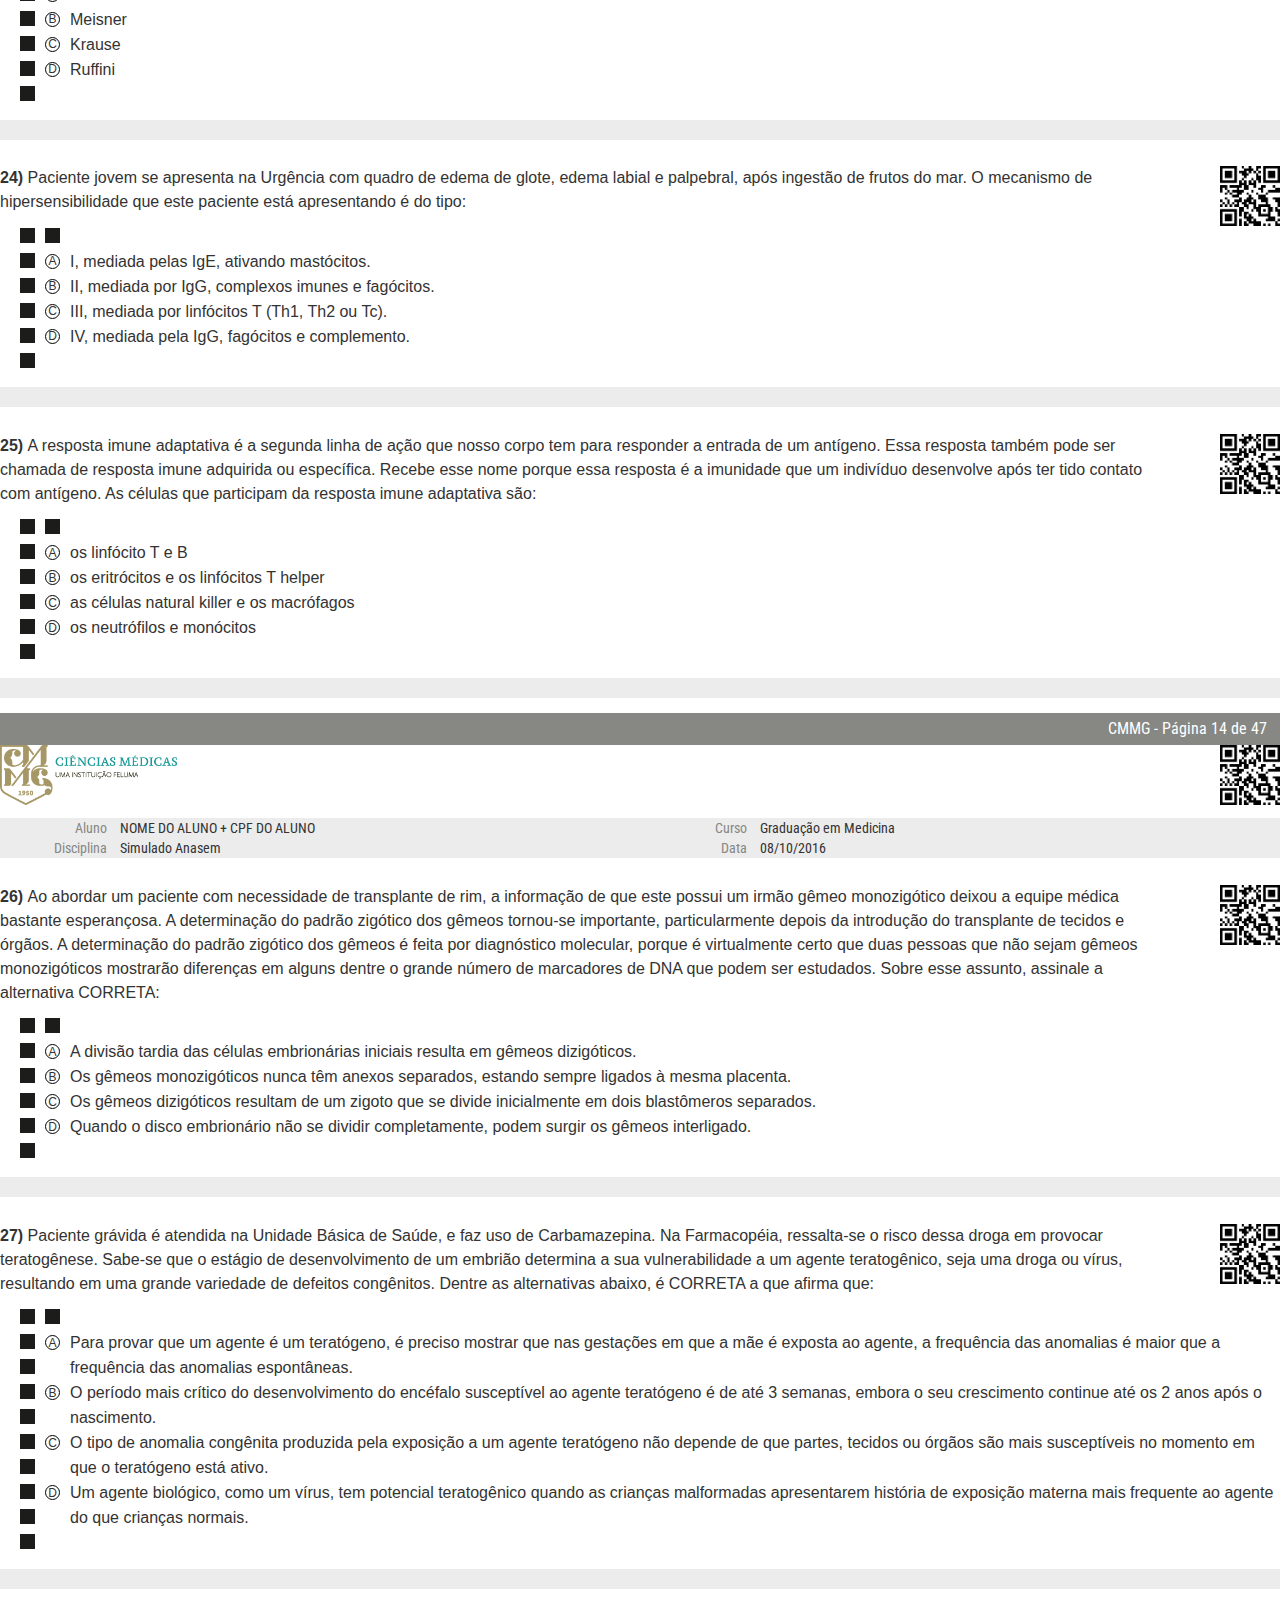
==== commit 4d7d1df0: "Merged and adjusted" ====
--- a/index.html
+++ b/index.html
@@ -13,7 +13,7 @@
 
 
     <!-- FONTS -->
-    <link href="https://fonts.googleapis.com/css?family=Roboto|Roboto+Condensed" rel="stylesheet"> 
+    <link href="https://fonts.googleapis.com/css?family=Roboto+Condensed:300,300i,400,400i,700,700i&subset=latin-ext" rel="stylesheet"> 
 
     <!-- HTML5 shim and Respond.js for IE8 support of HTML5 elements and media queries -->
     <!-- WARNING: Respond.js doesn't work if you view the page via file:// -->
@@ -156,8 +156,135 @@
         <!-- QUESTAO -->
         <div class="item">
           <div class="ennunciation-container">
-            <p class="ennunciation">Uma criança é levada ao serviço de Urgência após ter sofrido acidente com sua bicicleta e seu pé e tornozelo ficado preso no aro. Na avaliação clínica, constatou-se que a capacidade de realização da flexão plantar estava preservada. Diante do resultado da avaliação clínica, estão preservadas as funções dos seguintes músculos:</p>
+            <div class="ennunciation">
+              <p>Uma criança é levada ao serviço de Urgência após ter sofrido acidente com sua bicicleta e seu pé e tornozelo ficado preso no aro. Na avaliação clínica, constatou-se que a capacidade de realização da flexão plantar estava preservada. Diante do resultado da avaliação clínica, estão preservadas as funções dos seguintes músculos:</p>
+            </div>
             <div class="qrcode"><img src="img/questions-codes/01.png" /></div>
+          </div>
+          <div class="alternatives-container">
+            <ol class="alternatives">
+              <li>Fibular longo, curto e tibial posterior </li>
+              <li>Semimembranoso e fibular longo</li>
+              <li>Fibular longo e poplíteo</li>
+              <li>Semimembranoso e tibial posterior</li>
+            </ol>
+          </div>
+        </div><!--/.item-->
+        
+        <!-- QUESTAO -->
+        <div class="item">
+          <div class="ennunciation-container">
+            <div class="ennunciation"><p>Paciente é atendido no pronto socorro com dor intensa na região pélvica. Apresenta história familiar de cálculo renal, levantando a suspeita de causa semelhante para a referida dor. Foi realizado exame de imagem e observou-se imagem compatível com cálculo renal no trajeto do ureter. Reconhecendo a anatomia do sistema genitourinário, as regiões de estreitamento normais, onde o cálculo renal poderá causar obstrução são:</p>
+            </div><div class="qrcode"><img src="img/questions-codes/01.png" /></div>
+          </div>
+          <div class="alternatives-container">
+            <ol class="alternatives">
+              <li>a flexura esplênica, a porção intramural da bexiga e a junção pélvica.</li>
+              <li>a flexura pélvica, a junção pieloureteral e porção intramural, na parede da bexiga urinária.</li>
+              <li>a junção pieloureteral, a flexura intramural e a flexura pélvica.</li>
+              <li>a junção pélvica, a flexura pieloureteral e a porção endomural</li>
+            </ol>
+          </div>
+        </div><!--/.item-->
+
+      </div><!--/page-content-->
+
+      <footer>
+        <p>CMMG - Página <span class="this-index"></span> de <span class="total-index"></span></p>
+      </footer>
+    </section>
+
+
+    <!--PAGE-->
+    <section class="page">
+      <header>
+        <div class="logo"><img src="img/logo.png" alt="Faculdade de Ciências Médicas de Minas Gerais"/></div>
+        <div class="qrcode"><img src="img/students-codes/NOME-DO-ALUNO.png" /></div>
+        <div class="header-data">
+          <dl class="dl-horizontal">
+            <dt>Aluno</dt>
+            <dd>NOME DO ALUNO + CPF DO ALUNO</dd>
+            <dt>Disciplina</dt>
+            <dd>Simulado Anasem</dd>
+          </dl>
+          <dl class="dl-horizontal">
+            <dt>Curso</dt>
+            <dd>Graduação em Medicina</dd>
+            <dt>Data</dt>
+            <dd>08/10/2016</dd>
+          </dl>
+        </div>
+      </header>
+
+      <div class="page-content">
+        
+        <!-- QUESTAO -->
+        <div class="item">
+          <div class="ennunciation-container">
+            <div class="ennunciation"><p>Durante atendimento na Atenção Primária, uma paciente jovem, 38 anos, é encaminhada ao especialista por apresentar dor epigástrica presente durante o último ano, localizava entre o umbigo e a extremidade inferior do esterno, intermitente, embora presente na maior parte dos dias da semana, durando entre 10 minutos e 2 horas, e não se irradiando para a parte superior do esterno nem para a região subescapular direita ou através das costas. Após atendimento especializado, foi diagnosticada como Síndrome da dor epigástrica. Considerando o acometimento observado no trato digestório, é correto afirmar que a curvatura gástrica...</p>
+            </div><div class="qrcode"><img src="img/questions-codes/01.png" /></div>
+          </div>
+          <div class="alternatives-container">
+            <ol class="alternatives">
+              <li>... menor se estende do óstio cárdico à veia pilórica, onde se localiza o orifício de entrada do estômago.</li>
+              <li>... menor representa a porção do trato digestório de menor dilatação do canal alimentar.</li>
+              <li>... maior está direcionada ântero-inferiormente, no quadrante superior esquerdo do abdome.</li>
+              <li>... maior do estômago está na margem direita e a curvatura menor na margem esquerda.</li>
+            </ol>
+          </div>
+        </div><!--/.item-->
+        
+        <!-- QUESTAO -->
+        <div class="item">
+          <div class="ennunciation-container">
+            <div class="ennunciation"><p>A estrutura do coração permite que ele sirva como um sistema de bomba transportadora que mantém o sangue circulando continuamente através dos vasos sanguíneos do corpo. <br /> Reconhecendo a anatomia do coração, é correto o que se afirma em:</p>
+            </div><div class="qrcode"><img src="img/questions-codes/01.png" /></div>
+          </div>
+          <div class="alternatives-container">
+            <ol class="alternatives">
+              <li>A face ântero-superior do ventrículo esquerdo é uma grande parte da face esterno-costal do coração.</li>
+              <li>O epicárdio é nutrido pelas artérias coronárias e por ramos da aorta, intercostais, frênicas superiores e outras.</li>
+              <li>Está localizado na cavidade torácica, estando cerca de 2/3  localizados do lado direito na linha mediana</li>
+              <li>A artéria do nó sinusal pode ter origem tanto na artéria coronária direita, quanto na esquerda.</li>
+            </ol>
+          </div>
+        </div><!--/.item-->
+
+      </div><!--/page-content-->
+
+      <footer>
+        <p>CMMG - Página 03 de 47</p>
+      </footer>
+    </section>
+
+    <!--PAGE-->
+    <section class="page">
+      <header>
+        <div class="logo"><img src="img/logo.png" alt="Faculdade de Ciências Médicas de Minas Gerais"/></div>
+        <div class="qrcode"><img src="img/students-codes/NOME-DO-ALUNO.png" /></div>
+        <div class="header-data">
+          <dl class="dl-horizontal">
+            <dt>Aluno</dt>
+            <dd>NOME DO ALUNO + CPF DO ALUNO</dd>
+            <dt>Disciplina</dt>
+            <dd>Simulado Anasem</dd>
+          </dl>
+          <dl class="dl-horizontal">
+            <dt>Curso</dt>
+            <dd>Graduação em Medicina</dd>
+            <dt>Data</dt>
+            <dd>08/10/2016</dd>
+          </dl>
+        </div>
+      </header>
+
+      <div class="page-content">
+        
+        <!-- QUESTAO -->
+        <div class="item">
+          <div class="ennunciation-container">
+            <div class="ennunciation"><p>Ao frequentar a academia, um jovem realiza um de seus exercícios de maneira errada e apresenta dor na musculatura glútea. Foi avaliado pelo Neurologista que diagnosticou como lesão do nervo glúteo. A lesão deste nervo irá ocasionar nesse jovem, o déficit motor de: </p>
+            </div><div class="qrcode"><img src="img/questions-codes/01.png" /></div>
           </div>
           <div class="alternatives-container">
             <ol class="alternatives">
@@ -172,8 +299,617 @@
         <!-- QUESTAO -->
         <div class="item">
           <div class="ennunciation-container">
-            <p class="ennunciation">Paciente é atendido no pronto socorro com dor intensa na região pélvica. Apresenta história familiar de cálculo renal, levantando a suspeita de causa semelhante para a referida dor. Foi realizado exame de imagem e observou-se imagem compatível com cálculo renal no trajeto do ureter. Reconhecendo a anatomia do sistema genitourinário, as regiões de estreitamento normais, onde o cálculo renal poderá causar obstrução são:</p>
+            <div class="ennunciation"><p>Uma mulher é adepta a uma vida saudável, regada a exercício físico e alimentação balanceada. Consome carboidratos, proteínas e gorduras em quantidades necessárias para garantir que os processos metabólicos de seu corpo aconteçam dentro dos padrões de normalidade. Considerando as vias metabólicas e os papéis específicos de cada tecido de um indivíduo, é CORRETO afirmar que:</p>
+            </div><div class="qrcode"><img src="img/questions-codes/01.png" /></div>
+          </div>
+          <div class="alternatives-container">
+            <ol class="alternatives">
+              <li>A degradação de glicogênio, a lipólise e a proteólise muscular são fenômenos que caracterizam o período pós-prandial, e garantem o suprimento energético aos tecidos;</li>
+              <li>O cérebro não tem qualquer reserva energética e por isso, independente do estado nutricional, é necessário que haja um suprimento constante de glicose</li>
+              <li>A maior parte dos carboidratos, aminoácidos e parte dos triglicerídeos obtidos pela dieta são diretamente levados ao fígado pelo sistema linfático.</li>
+              <li>No tecido adiposo, quando a insulina diminuir e a de glucagon aumentar, as enzimas lipases serão inativadas, impedindo a formação de ácidos graxos e glicerol</li>
+            </ol>
+          </div>
+        </div><!--/.item-->
+
+      </div><!--/page-content-->
+
+      <footer>
+        <p>CMMG - Página 04 de 47</p>
+      </footer>
+    </section>
+
+    <!--PAGE-->
+    <section class="page">
+      <header>
+        <div class="logo"><img src="img/logo.png" alt="Faculdade de Ciências Médicas de Minas Gerais"/></div>
+        <div class="qrcode"><img src="img/students-codes/NOME-DO-ALUNO.png" /></div>
+        <div class="header-data">
+          <dl class="dl-horizontal">
+            <dt>Aluno</dt>
+            <dd>NOME DO ALUNO + CPF DO ALUNO</dd>
+            <dt>Disciplina</dt>
+            <dd>Simulado Anasem</dd>
+          </dl>
+          <dl class="dl-horizontal">
+            <dt>Curso</dt>
+            <dd>Graduação em Medicina</dd>
+            <dt>Data</dt>
+            <dd>08/10/2016</dd>
+          </dl>
+        </div>
+      </header>
+
+      <div class="page-content">
+        
+        <!-- QUESTAO -->
+        <div class="item">
+          <div class="ennunciation-container">
+            <div class="ennunciation"><p>Paciente adulto é admitido na Unidade de Terapia Intensiva do Hospital Universitário, com sinais de distúrbio do equilíbrio ácido-base.  Foram realizadas as seguintes análises, como exames de rotina para avaliação deste paciente: gases arteriais, pH sanguíneo e PaCO2. Constatou-se acidose respiratória (HCO3 elevado) e aumento da PaCO2. O reestabelecimento da homeostase desse paciente ocorre, fisiologicamente, por mecanismos envolvendo rins e pulmões. Ao considerar o equilíbrio ácido-base, é correto afirmar que a acidose:</p>
+            </div><div class="qrcode"><img src="img/questions-codes/01.png" /></div>
+          </div>
+          <div class="alternatives-container">
+            <ol class="alternatives">
+              <li>A degradação de glicogênio, a lipólise e a proteólise muscular são fenômenos que caracterizam o período pós-prandial, e garantem o suprimento energético aos tecidos;</li>
+              <li>O cérebro não tem qualquer reserva energética e por isso, independente do estado nutricional, é necessário que haja um suprimento constante de glicose</li>
+              <li>A maior parte dos carboidratos, aminoácidos e parte dos triglicerídeos obtidos pela dieta são diretamente levados ao fígado pelo sistema linfático</li>
+              <li>No tecido adiposo, quando a insulina diminuir e a de glucagon aumentar, as enzimas lipases serão inativadas, impedindo a formação de ácidos graxos e glicerol</li>
+            </ol>
+          </div>
+        </div><!--/.item-->
+        
+        <!-- QUESTAO -->
+        <div class="item">
+          <div class="ennunciation-container">
+            <div class="ennunciation"><p>Paciente adulto é atendido na Emergência com sintomas clássicos de infarto do miocárdio. Durante sua abordagem, é realizado o eletrocardiograma e exame de sangue com dosagem enzimática do plasma. Foi relatado pelos familiares que este paciente também é alcoólatra e já foi diagnosticado com cirrose hepática sem, entretanto, adesão a qualquer tratamento. Considerando a utilidade diagnóstica da medida de enzimas plasmáticas no monitoramento de lesão ou proliferação celular, na detecção, monitoramento e progresso da doença, é CORRETO afirmar que:</p>
+            </div><div class="qrcode"><img src="img/questions-codes/01.png" /></div>
+          </div>
+          <div class="alternatives-container">
+            <ol class="alternatives">
+              <li>A enzima Gama-Glutamil Transpeptidade (CGT), de baixa especificidade, embora sensível para hepatopatias, está elevada em alcoólatras apenas em casos de acometimento hepático e/ou biliar.</li>
+              <li>O aumento da fosfatase ácida é característico e patognomônico de alterações metabólicas ósseas no alcóolatra com acometimento hepático e/ou biliar.</li>
+              <li>O aumento da ALT (alanina-aminotransferase) no plasma indica possível lesão no tecido hepático e, portanto, deverá estar elevada no caso apresentado.</li>
+              <li>O diagnóstico do infarto do miocárdio é reforçado pela dosagem de creatinino-quinase (CK) na forma de isoenzima híbrida, estando diminuída na situação clínica apresentada.</li>
+            </ol>
+          </div>
+        </div><!--/.item-->
+
+      </div><!--/page-content-->
+
+      <footer>
+        <p>CMMG - Página 05 de 47</p>
+      </footer>
+    </section>
+
+    <!--PAGE-->
+    <section class="page">
+      <header>
+        <div class="logo"><img src="img/logo.png" alt="Faculdade de Ciências Médicas de Minas Gerais"/></div>
+        <div class="qrcode"><img src="img/students-codes/NOME-DO-ALUNO.png" /></div>
+        <div class="header-data">
+          <dl class="dl-horizontal">
+            <dt>Aluno</dt>
+            <dd>NOME DO ALUNO + CPF DO ALUNO</dd>
+            <dt>Disciplina</dt>
+            <dd>Simulado Anasem</dd>
+          </dl>
+          <dl class="dl-horizontal">
+            <dt>Curso</dt>
+            <dd>Graduação em Medicina</dd>
+            <dt>Data</dt>
+            <dd>08/10/2016</dd>
+          </dl>
+        </div>
+      </header>
+
+      <div class="page-content">
+        
+        <!-- QUESTAO -->
+        <div class="item">
+          <div class="ennunciation-container">
+            <div class="ennunciation"><p>Durante os Jogos Olímpicos, os atletas foram alertados para beberem água continuamente, evitando que se desidratem, e as suas consequências. Por outro lado, o excesso de hidratação (hiper-hidratação) também resulta em alterações importantes na homeostase, detectáveis clinicamente. <br /> Considerando as duas situações citadas, é CORRETO afirmar que:</p>
+            </div><div class="qrcode"><img src="img/questions-codes/01.png" /></div>
+          </div>
+          <div class="alternatives-container">
+            <ol class="alternatives">
+              <li>Na desidratação, o turgor está diminuído e a pressão sistólica e o pulso aumentados. </li>
+              <li>Na hiper-hidratação, a pressão sistólica está normal ou aumentada, o pulso normal e há redução da consciência.</li>
+              <li>Na desidratação, as membranas das mucosas estão secas, a consciência reduzida e a diurese aumentada.</li>
+              <li>Na hiper-hidratação, a pressão sistólica está reduzida, as secreções do globo ocular e membranas estão normais</li>
+            </ol>
+          </div>
+        </div><!--/.item-->
+        
+        <!-- QUESTAO -->
+        <div class="item">
+          <div class="ennunciation-container">
+            <div class="ennunciation"><p>Uma proteína é um conjunto de pelo menos 80 aminoácidos, sendo os conjuntos menores denominados polipeptídeos. As proteínas podem ser compostas por aminoácidos iguais ou diferentes. Na representação a seguir, é mostrada uma combinação possível de três aminoácidos - Glicina, Alanina e Fenilalanina, respectivamente:</p>
+
+
+            </div><div class="qrcode"><img src="img/questions-codes/01.png" /></div>
+            <div class="ennunciation-img-container"> <img src="img/imagens-das-questoes/questao10.png"> </div>
+          </div>
+          <div class="alternatives-container">
+            <ol class="alternatives">
+              <li>As ligações primárias entre esses aminoácidos são ligações de hidrogênio</li>
+              <li>Os aminoácidos envolvidos apresentam carbono quiral em suas estruturas</li>
+              <li>Os radicais presentes, nesses três aminoácidos, são todos eles alifáticos</li>
+              <li>O número possível de combinações entre esses aminoácidos é igual a 6</li>
+            </ol>
+          </div>
+        </div><!--/.item-->
+
+      </div><!--/page-content-->
+
+      <footer>
+        <p>CMMG - Página 06 de 47</p>
+      </footer>
+    </section>
+
+    <!--PAGE-->
+    <section class="page">
+      <header>
+        <div class="logo"><img src="img/logo.png" alt="Faculdade de Ciências Médicas de Minas Gerais"/></div>
+        <div class="qrcode"><img src="img/students-codes/NOME-DO-ALUNO.png" /></div>
+        <div class="header-data">
+          <dl class="dl-horizontal">
+            <dt>Aluno</dt>
+            <dd>NOME DO ALUNO + CPF DO ALUNO</dd>
+            <dt>Disciplina</dt>
+            <dd>Simulado Anasem</dd>
+          </dl>
+          <dl class="dl-horizontal">
+            <dt>Curso</dt>
+            <dd>Graduação em Medicina</dd>
+            <dt>Data</dt>
+            <dd>08/10/2016</dd>
+          </dl>
+        </div>
+      </header>
+
+      <div class="page-content">
+        
+        <!-- QUESTAO -->
+        <div class="item">
+          <div class="ennunciation-container">
+            <div class="ennunciation"><p>O mecanismo de contração muscular conta com a participação de proteínas e íons que permitem que a fibra muscular encurte durante o movimento. Ocorre o deslizamento da actina  sobre os filamentos da miosina, que conservam seus comprimentos originais. A contração uniforme de cada fibra muscular é responsabilidade do sistema de túbulos T.
+
+            </p>
+            </div><div class="qrcode"><img src="img/questions-codes/01.png" /></div>
+            <div class="ennunciation-img-container"> <img src="img/imagens-das-questoes/questao11.png"> </div>
+
+            <p> Sobre o processo de contração muscular, a única alternativa com afirmação CORRETA é:</p>
+          </div>
+          <div class="alternatives-container">
+            <ol class="alternatives">
+              <li>A ligação da acetilcolina ao receptor da célula muscular promove efluxo de sódio, despolarização da célula muscular, abertura dos canais de cálcio e ligação deste íon à tropomiosina. </li>
+              <li>A acetilcolina liberada pelos nervos motores penetra nas fibras musculares pelos canais iônicos de rianodina presentes na membrana sarcoplasmática, promovendo a liberação de cálcio para o sarcolema.</li>
+              <li>A despolarização da fibra muscular iniciada pela ligação da acetilcolina promove sequestro de íons cálcio do sarcolema para o retículo sarcoplasmático e consequente ativação das proteínas contráteis.</li>
+              <li>A contração muscular se inicia com a ligação da acetilcolina ao receptor de membrana, influxo de sódio, aberturas dos canais de cálcio no túbulo transverso e no retículo sarcoplasmático e ligação deste íon à troponina.</li>
+            </ol>
+          </div>
+        </div><!--/.item-->
+        
+        
+
+      </div><!--/page-content-->
+
+      <footer>
+        <p>CMMG - Página 07 de 47</p>
+      </footer>
+    </section>
+
+    <!--PAGE-->
+    <section class="page">
+      <header>
+        <div class="logo"><img src="img/logo.png" alt="Faculdade de Ciências Médicas de Minas Gerais"/></div>
+        <div class="qrcode"><img src="img/students-codes/NOME-DO-ALUNO.png" /></div>
+        <div class="header-data">
+          <dl class="dl-horizontal">
+            <dt>Aluno</dt>
+            <dd>NOME DO ALUNO + CPF DO ALUNO</dd>
+            <dt>Disciplina</dt>
+            <dd>Simulado Anasem</dd>
+          </dl>
+          <dl class="dl-horizontal">
+            <dt>Curso</dt>
+            <dd>Graduação em Medicina</dd>
+            <dt>Data</dt>
+            <dd>08/10/2016</dd>
+          </dl>
+        </div>
+      </header>
+
+      <div class="page-content">
+        
+        <!-- QUESTAO -->
+        <div class="item">
+          <div class="ennunciation-container">
+            <div class="ennunciation"><p>O pneumotórax simples é caracterizado por um quadro em que temos a entrada de ar no espaço pleural, comprometendo a ventilação pulmonar. Tal condição promove alterações nas características da pressão pleural que, juntamente com a pressão alveolar, estão diretamente relacionadas com a expansão pulmonar. <br /> Acerca do comportamento dessas pressões é correto afirmar que:</p>
+
+
+            </div><div class="qrcode"><img src="img/questions-codes/01.png" /></div>
+            
+          </div>
+          <div class="alternatives-container">
+            <ol class="alternatives">
+              <li>Durante a inspiração, a pressão alveolar torna-se positiva facilitando a entrada do ar.</li>
+              <li>A pressão pleural fica mais negativa durante a inspiração para facilitar a entrada do ar.</li>
+              <li>Ambas as pressões tornam-se negativas na expiração, para que o ar possa ser eliminado.</li>
+              <li>A pressão pleural precisa ficar maior que a pressão atmosférica, para manter os pulmões insuflados.  </li>
+            </ol>
+          </div>
+        </div><!--/.item-->
+
+        <!-- QUESTAO -->
+        <div class="item">
+          <div class="ennunciation-container">
+            <div class="ennunciation"><p>Na década de 1890 os cientistas estudando a glândula tireóide, observaram que a sua retirada em cães e gatos resultava na morte dos animais em poucos dias. Entretanto, o mesmo não era observado ao se conservar apenas as pequenas glândulas situadas, nestes animais, atrás da glândula maior da tireóide. A essas pequenas glândulas deu-se o nome de paratireóide.</p>
+
+
+            </div><div class="qrcode"><img src="img/questions-codes/01.png" /></div>
+            
+          </div>
+          <div class="alternatives-container">
+            <ol class="alternatives">
+              <li>É liberado quando ocorre diminuição de cálcio sérico, e age nos ossos, rins e intestino, promovendo o sequestro desse ion.</li>
+              <li>Inibe a formação do calcitriol, resultando na perda de cálcio pelas vias excretoras.</li>
+              <li>Estimula o aumento da reabsorção óssea pela ação direta nos osteoclastos, através da ligação do PTH aos receptores de membrana.</li>
+              <li>Tem seu início de ação imediato nos rins e nos ossos, porém a absorção intestinal acontece apenas após 1 ou 2 dias.</li>
+            </ol>
+          </div>
+        </div><!--/.item-->
+        
+        
+
+      </div><!--/page-content-->
+
+      <footer>
+        <p>CMMG - Página 08 de 47</p>
+      </footer>
+    </section>
+
+    <!--PAGE-->
+    <section class="page">
+      <header>
+        <div class="logo"><img src="img/logo.png" alt="Faculdade de Ciências Médicas de Minas Gerais"/></div>
+        <div class="qrcode"><img src="img/students-codes/NOME-DO-ALUNO.png" /></div>
+        <div class="header-data">
+          <dl class="dl-horizontal">
+            <dt>Aluno</dt>
+            <dd>NOME DO ALUNO + CPF DO ALUNO</dd>
+            <dt>Disciplina</dt>
+            <dd>Simulado Anasem</dd>
+          </dl>
+          <dl class="dl-horizontal">
+            <dt>Curso</dt>
+            <dd>Graduação em Medicina</dd>
+            <dt>Data</dt>
+            <dd>08/10/2016</dd>
+          </dl>
+        </div>
+      </header>
+
+      <div class="page-content">
+        
+        <!-- QUESTAO -->
+        <div class="item">
+
+          <div class="ennunciation-container">
+            <div class="ennunciation"><p>A charge faz uma alusão ao coração como responsável pelas tomadas de atitudes, em detrimento do comando feito, na realidade pelo cérebro. Reforça que a função primária desse órgão é bombear sangue. Os eventos fisiológicos observados no ciclo cardíaco permitem que essa função aconteça satisfatoriamente, e está subdividido em fases. Conhecendo as fases do ciclo cardíaco, é correto afirmar que:</p></div>
             <div class="qrcode"><img src="img/questions-codes/01.png" /></div>
+            <div class="ennunciation-img-container"> <img src="img/imagens-das-questoes/questao14.png"> <br />
+          </div>
+          <div class="alternatives-container">
+            <ol class="alternatives">
+              <li>A ejeção ventricular ocorre quando a pressão no ventrículo diminui a valores inferiores às pressões da aorta e artérias pulmonares, e as valvas mitral e tricúspide se abrem e ejetam sangue.</li>
+              <li>O enchimento ventricular promove aumento da pressão atrial acima da pressão ventricular, provocando abertura das valvas mitral e tricúspide, e permite ao fluxo ativo de sangue para os átrios.</li>
+              <li>O relaxamento isovolumétrico ocorre quando a pressão atrial diminui abaixo das pressões da aorta e pulmonares, promovendo abertura das valvas aórtica e pulmonar e fechamento das valvas mitral e tricúspide.</li>
+              <li>A pressão nos ventrículos aumenta em resposta à despolarização ventricular, provocando o fechamento das valvas mitral e tricúspide, enquanto as valvas pulmonar e aórtica continuam fechadas durante toda essa fase</li>
+            </ol>
+          </div>
+        </div><!--/.item-->
+        
+        
+
+      </div><!--/page-content-->
+
+      <footer>
+        <p>CMMG - Página 09 de 47</p>
+      </footer>
+    </section>
+
+    <!--PAGE-->
+    <section class="page">
+      <header>
+        <div class="logo"><img src="img/logo.png" alt="Faculdade de Ciências Médicas de Minas Gerais"/></div>
+        <div class="qrcode"><img src="img/students-codes/NOME-DO-ALUNO.png" /></div>
+        <div class="header-data">
+          <dl class="dl-horizontal">
+            <dt>Aluno</dt>
+            <dd>NOME DO ALUNO + CPF DO ALUNO</dd>
+            <dt>Disciplina</dt>
+            <dd>Simulado Anasem</dd>
+          </dl>
+          <dl class="dl-horizontal">
+            <dt>Curso</dt>
+            <dd>Graduação em Medicina</dd>
+            <dt>Data</dt>
+            <dd>08/10/2016</dd>
+          </dl>
+        </div>
+      </header>
+
+      <div class="page-content">
+        
+        <!-- QUESTAO -->
+        <div class="item">
+          <div class="ennunciation-container">
+            <div class="ennunciation">
+              <p>A charge faz uma reflexão sobre a Síndrome de Burnout, resultante da persistência de agentes estressores vinculado a situações de trabalho e resultante da constante e repetitiva pressão emocional associada com intenso envolvimento com pessoas por longos períodos de tempo. Afeta profissionais como pessoas das áreas de educação, assistência social, saúde, recursos humanos, bombeiros, policiais, advogados e jornalistas. O efeito sistêmico observado pela exposição a estes agentes estressores, é observado pela ativação do sistema nervoso autonômico simpático. <br />Assinale os efeitos fisiológicos observados na charge como resultado esperado quando ativação simpática:</p>
+            </div>
+            <div class="qrcode"><img src="img/questions-codes/01.png" /></div>
+            <div class="ennunciation-img-container"> <img src="img/imagens-das-questoes/questao15.png">            
+          </div>
+          <div class="alternatives-container">
+            <ol class="alternatives">
+              <li>Retenção urinária e sudorese generalizada.</li>
+              <li>Aumento da frequência e diminuição da força de contração cardíacas.</li>
+              <li>Broncodilatação e sudorese localizada.</li>
+              <li>Constrição pupilar e aumento da motilidade e secreção digestivas.</li>
+            </ol>
+          </div>
+        </div><!--/.item-->
+
+        
+        
+        
+
+      </div><!--/page-content-->
+
+      <footer>
+        <p>CMMG - Página 10 de 47</p>
+      </footer>
+    </section>
+
+    <!--PAGE-->
+    <section class="page">
+      <header>
+        <div class="logo"><img src="img/logo.png" alt="Faculdade de Ciências Médicas de Minas Gerais"/></div>
+        <div class="qrcode"><img src="img/students-codes/NOME-DO-ALUNO.png" /></div>
+        <div class="header-data">
+          <dl class="dl-horizontal">
+            <dt>Aluno</dt>
+            <dd>NOME DO ALUNO + CPF DO ALUNO</dd>
+            <dt>Disciplina</dt>
+            <dd>Simulado Anasem</dd>
+          </dl>
+          <dl class="dl-horizontal">
+            <dt>Curso</dt>
+            <dd>Graduação em Medicina</dd>
+            <dt>Data</dt>
+            <dd>08/10/2016</dd>
+          </dl>
+        </div>
+      </header>
+
+      <div class="page-content">
+        
+        <!-- QUESTAO -->
+        <div class="item">
+          <div class="ennunciation-container">
+            <div class="ennunciation"><p>No ambulatório de Aconselhamento Genético, um bebê é atendido com um distúrbio hereditário raro, no qual aparecem diversos defeitos neurológicos, hepáticos e renais, que levam à morte muito cedo, geralmente na infância. A Síndrome em questão é chamada de Cérebro-hepatorrenal, ou Síndrome de Zellweger. Seu preceptor relata que essa síndrome está associada à incapacidade de enzimas, sintetizadas nos polirribossomas livres do citosol, em realizar a beta-oxidação de ácidos graxos de cadeia longa. As organelas envolvidas na disfunção apresentada por esta síndrome são os:</p>
+
+
+            </div><div class="qrcode"><img src="img/questions-codes/01.png" /></div>
+            
+          </div>
+          <div class="alternatives-container">
+            <ol class="alternatives">
+              <li>Lisossomos</li>
+              <li>Endossomos</li>
+              <li>Mesossomos</li>
+              <li>Peroxissomos</li>
+            </ol>
+          </div>
+        </div><!--/.item-->
+
+        <!-- QUESTAO -->
+        <div class="item">
+          <div class="ennunciation-container">
+            <div class="ennunciation"><p>A mucosa oral é caracterizada por intensa troca de suas células e substituição por novas unidades. O processo de divisão celular característico dos tecidos é denominado MITOSE. <br /> Das afirmativas abaixo, é correto o que se afirma em:</p>
+
+
+            </div><div class="qrcode"><img src="img/questions-codes/01.png" /></div>
+            
+          </div>
+          <div class="alternatives-container">
+            <ol class="alternatives">
+              <li>Para que a célula se divida, a cromatina nuclear se condensa na forma de cromossomos.</li>
+              <li>Para a repartição do citoplasma em duas células-filhas, há a participação dos microtúbulos e filamentos intermediários.</li>
+              <li>A desorganização dos microtúbulos do fuso mitótico não interfere na continuidade da divisão celular.</li>
+              <li>Nesse processo, ocorre divisão do material genético entre duas células-filhas que foi duplicado na prófase.</li>
+            </ol>
+          </div>
+        </div><!--/.item-->
+        
+        
+
+      </div><!--/page-content-->
+
+      <footer>
+        <p>CMMG - Página 11 de 47</p>
+      </footer>
+    </section>
+
+    <!--PAGE-->
+    <section class="page">
+      <header>
+        <div class="logo"><img src="img/logo.png" alt="Faculdade de Ciências Médicas de Minas Gerais"/></div>
+        <div class="qrcode"><img src="img/students-codes/NOME-DO-ALUNO.png" /></div>
+        <div class="header-data">
+          <dl class="dl-horizontal">
+            <dt>Aluno</dt>
+            <dd>NOME DO ALUNO + CPF DO ALUNO</dd>
+            <dt>Disciplina</dt>
+            <dd>Simulado Anasem</dd>
+          </dl>
+          <dl class="dl-horizontal">
+            <dt>Curso</dt>
+            <dd>Graduação em Medicina</dd>
+            <dt>Data</dt>
+            <dd>08/10/2016</dd>
+          </dl>
+        </div>
+      </header>
+
+      <div class="page-content">
+        
+        <!-- QUESTAO -->
+        <div class="item">
+          <div class="ennunciation-container">
+            <div class="ennunciation">
+              <p>Paciente do sexo feminino, 34 anos de idade, recorreu ao Serviço de Oftalmologia do Hospital Universitário com queixa de alteração na visão das cores, perda severa da acuidade visual, apresentando ao exame clínico pseudoedema papilar e tortuosidade vascular posterior. Realizou-se avaliação clínica geral, sem alterações importantes. Levantou-se a hipótese de comprometimento genético para a Neuropatia Óptica Hereditária de Leber, para a qual se realizou teste genético, com resultado positivo. O Heredograma a seguir representa o caráter familiar dessa paciente:</p>
+            </div>
+            <div class="qrcode"><img src="img/questions-codes/01.png" /></div>
+            <div class="ennunciation-img-container"> <img src="img/imagens-das-questoes/questao18.png"> </div>
+
+            <p>Este distúrbio é causado por um defeito do DNA mitocondrial, possível de ser constatado, nesse Heredograma, pelo fato de:</p>
+          </div>
+          <div class="alternatives-container">
+            <ol class="alternatives">
+              <li>As mulheres afetadas transmitirem a doença para filhos e filhas</li>
+              <li>Não apresentar nenhum padrão de herança autossômica</li>
+              <li>Homens e mulheres serem igualmente afetados</li>
+              <li>Nenhum homem afetado transmitir a doença</li>
+            </ol>
+          </div>
+        </div><!--/.item-->
+        
+        
+
+      </div><!--/page-content-->
+
+      <footer>
+        <p>CMMG - Página 12 de 47</p>
+      </footer>
+    </section>
+
+    <!--PAGE-->
+    <section class="page">
+      <header>
+        <div class="logo"><img src="img/logo.png" alt="Faculdade de Ciências Médicas de Minas Gerais"/></div>
+        <div class="qrcode"><img src="img/students-codes/NOME-DO-ALUNO.png" /></div>
+        <div class="header-data">
+          <dl class="dl-horizontal">
+            <dt>Aluno</dt>
+            <dd>NOME DO ALUNO + CPF DO ALUNO</dd>
+            <dt>Disciplina</dt>
+            <dd>Simulado Anasem</dd>
+          </dl>
+          <dl class="dl-horizontal">
+            <dt>Curso</dt>
+            <dd>Graduação em Medicina</dd>
+            <dt>Data</dt>
+            <dd>08/10/2016</dd>
+          </dl>
+        </div>
+      </header>
+
+      <div class="page-content">
+        
+        <!-- QUESTAO -->
+        <div class="item">
+          <div class="ennunciation-container">
+            <div class="ennunciation"><p>O tecido epitelial é composto por células poliédricas justapostas com pouca deposição de matriz-extracelular entre elas. Devido a presença de estruturas de junção intercelular, este tipo de tecido possui uma alta adesão celular. As principais funções dos tecidos epiteliais são revestimento de superfícies internas e externas do corpo e secreção. A função de revestimento geralmente costuma estar associadas à outras funções como proteção, absorção de nutrientes e percepção de estímulos enquanto que o tecido epitelial glandular costuma-se organizar para formar estruturas especializadas chamadas glândulas. <br /> Sobre este tecido e seus tipos, é CORRETO afirmar que o Epitélio:</p>
+
+
+            </div><div class="qrcode"><img src="img/questions-codes/01.png" /></div>
+            
+          </div>
+          <div class="alternatives-container">
+            <ol class="alternatives">
+              <li>...estratificado de transição é formado por apenas uma camada de células apoiadas na lâmina basal e que apresentam núcleos em posições variadas.</li>
+              <li>...simples colunar, revestindo a boca, esôfago e pele, é formado por mais de uma camada de células, sendo que as mais superficiais são achatadas.</li>
+              <li>...simples colunar é formado por mais de uma camada de células e recebe este nome, pois elas alteram sua morfologia conforme o estado funcional do órgão.</li>
+              <li>...pseudoestratificado, encontrado na vesícula biliar, é formado por somente uma camada de células cilíndricas apoiadas na lâmina basal.</li>
+            </ol>
+          </div>
+        </div><!--/.item-->
+
+        <!-- QUESTAO -->
+        <div class="item">
+          <div class="ennunciation-container">
+            <div class="ennunciation"><p>A síndrome de Guillain-Barré é uma doença autoimune e tem sido noticiada no Brasil por ser supostamente desencadeada também pelo Zika vírus. Os sintomas típicos incluem perda de reflexos em braços e pernas, hipotensão ou baixo controle da pressão arterial, pode haver fraqueza ou até paralisia, dentre outros. Nessa síndrome, as células destruídas são:</p>
+
+
+            </div><div class="qrcode"><img src="img/questions-codes/01.png" /></div>
+            
+          </div>
+          <div class="alternatives-container">
+            <ol class="alternatives">
+              <li>Miócitos</li>
+              <li>Neurônios</li>
+              <li>Células de Schwann</li>
+              <li>Oligodendrócitos</li>
+            </ol>
+          </div>
+        </div><!--/.item-->
+        
+        
+
+      </div><!--/page-content-->
+
+      <footer>
+        <p>CMMG - Página 13 de 47</p>
+      </footer>
+    </section>
+
+
+    <!--PAGE-->
+    <section class="page">
+      <header>
+        <div class="logo"><img src="img/logo.png" alt="Faculdade de Ciências Médicas de Minas Gerais"/></div>
+        <div class="qrcode"><img src="img/students-codes/NOME-DO-ALUNO.png" /></div>
+        <div class="header-data">
+          <dl class="dl-horizontal">
+            <dt>Aluno</dt>
+            <dd>NOME DO ALUNO + CPF DO ALUNO</dd>
+            <dt>Disciplina</dt>
+            <dd>Simulado Anasem</dd>
+          </dl>
+          <dl class="dl-horizontal">
+            <dt>Curso</dt>
+            <dd>Graduação em Medicina</dd>
+            <dt>Data</dt>
+            <dd>08/10/2016</dd>
+          </dl>
+        </div>
+      </header>
+
+      <div class="page-content">
+        
+        <!-- QUESTAO -->
+        <div class="item">
+          <div class="ennunciation-container">
+            <div class="ennunciation"><p> Uma criança é levada ao serviço de Urgência após ter sofrido acidente com sua bicicleta e seu pé e tornozelo ficado preso no aro. Na avaliação clínica, constatou-se que a capacidade de realização da flexão plantar estava preservada. Diante do resultado da avaliação clínica, estão preservadas as funções dos seguintes músculos:</p>
+            </div><div class="qrcode"><img src="img/questions-codes/01.png" /></div>
+          </div>
+          <div class="alternatives-container">
+            <ol class="alternatives">
+              <li>Abdução da coxa</li>
+              <li>Adução da coxa</li>
+              <li>Extensão da coxa</li>
+              <li>Rotação lateral da coxa</li>
+            </ol>
+          </div>
+        </div><!--/.item-->
+        
+        <!-- QUESTAO -->
+        <div class="item">
+          <div class="ennunciation-container">
+            <div class="ennunciation"><p> Paciente é atendido no pronto socorro com dor intensa na região pélvica. Apresenta história familiar de cálculo renal, levantando a suspeita de causa semelhante para a referida dor. Foi realizado exame de imagem e observou-se imagem compatível com cálculo renal no trajeto do ureter. Reconhecendo a anatomia do sistema genitourinário, as regiões de estreitamento normais, onde o cálculo renal poderá causar obstrução são:</p>
+            </div><div class="qrcode"><img src="img/questions-codes/01.png" /></div>
           </div>
           <div class="alternatives-container">
             <ol class="alternatives">
@@ -188,12 +924,1716 @@
       </div><!--/page-content-->
 
       <footer>
-        <p>CMMG - Página <span class="this-index"></span> de <span class="total-index"></span></p>
-      </footer>
-    </section>
-
-
-    <!-- jQuery (necessary for Bootstrap's JavaScript plugins) -->
+        <p>CMMG - Página 02 de 47</p>
+      </footer>
+    </section>
+
+    <!--PAGE-->
+    <section class="page">
+      <header>
+        <div class="logo"><img src="img/logo.png" alt="Faculdade de Ciências Médicas de Minas Gerais"/></div>
+        <div class="qrcode"><img src="img/students-codes/NOME-DO-ALUNO.png" /></div>
+        <div class="header-data">
+          <dl class="dl-horizontal">
+            <dt>Aluno</dt>
+            <dd>NOME DO ALUNO + CPF DO ALUNO</dd>
+            <dt>Disciplina</dt>
+            <dd>Simulado Anasem</dd>
+          </dl>
+          <dl class="dl-horizontal">
+            <dt>Curso</dt>
+            <dd>Graduação em Medicina</dd>
+            <dt>Data</dt>
+            <dd>08/10/2016</dd>
+          </dl>
+        </div>
+      </header>
+
+      <div class="page-content">
+        
+        <!-- QUESTAO -->
+        <div class="item">
+          <div class="ennunciation-container">
+            <div class="ennunciation"><p> Ao se deparar com pacientes deficientes visuais, você se impressiona com a capacidade destes em realizar a leitura dos textos codificados em Braile. Um destes pacientes lhe explica que  o alfabeto Braile leva em conta que os dedos percebem em média seis impressões táteis de uma só vez e, por esse motivo, cada letra é uma combinação de até seis pontos. As terminações nervosas da pele que permitem essa detecção são principalmente:</p>
+            </div><div class="qrcode"><img src="img/questions-codes/01.png" /></div>
+          </div>
+          <div class="alternatives-container">
+            <ol class="alternatives">
+              <li>Vater-Paccini</li>
+              <li>Meisner</li>
+              <li>Krause</li>
+              <li>Ruffini</li>
+            </ol>
+          </div>
+        </div><!--/.item-->
+        
+        <!-- QUESTAO -->
+        <div class="item">
+          <div class="ennunciation-container">
+            <div class="ennunciation"><p> Paciente jovem se apresenta na Urgência com quadro de edema de glote, edema labial e palpebral, após ingestão de frutos do mar. O mecanismo de hipersensibilidade que este paciente está apresentando é do tipo:</p>
+            </div><div class="qrcode"><img src="img/questions-codes/01.png" /></div>
+          </div>
+          <div class="alternatives-container">
+            <ol class="alternatives">
+              <li>I, mediada pelas IgE, ativando mastócitos.</li>
+              <li>II, mediada por IgG, complexos imunes e fagócitos.</li>
+              <li>III, mediada por linfócitos T (Th1, Th2 ou Tc).</li>
+              <li>IV, mediada pela IgG, fagócitos e complemento.</li>
+            </ol>
+          </div>
+        </div><!--/.item-->
+
+
+        <!-- QUESTAO -->
+        <div class="item">
+          <div class="ennunciation-container">
+            <div class="ennunciation"><p> A resposta imune adaptativa é a segunda linha de ação que nosso corpo tem para responder a entrada de um antígeno. Essa resposta também pode ser chamada de resposta imune adquirida ou específica. Recebe esse nome porque essa resposta é a imunidade que um indivíduo desenvolve após ter tido contato com antígeno. As células que participam da resposta imune adaptativa são:</p>
+            </div><div class="qrcode"><img src="img/questions-codes/01.png" /></div>
+          </div>
+          <div class="alternatives-container">
+            <ol class="alternatives">
+              <li>os linfócito T e B</li>
+              <li>os eritrócitos e os linfócitos T helper</li>
+              <li>as células natural killer e os macrófagos</li>
+              <li>os neutrófilos e monócitos</li>
+            </ol>
+          </div>
+        </div><!--/.item-->
+
+      </div><!--/page-content-->
+
+      <footer>
+        <p>CMMG - Página 14 de 47</p>
+      </footer>
+    </section>
+
+    <!--PAGE-->
+    <section class="page">
+      <header>
+        <div class="logo"><img src="img/logo.png" alt="Faculdade de Ciências Médicas de Minas Gerais"/></div>
+        <div class="qrcode"><img src="img/students-codes/NOME-DO-ALUNO.png" /></div>
+        <div class="header-data">
+          <dl class="dl-horizontal">
+            <dt>Aluno</dt>
+            <dd>NOME DO ALUNO + CPF DO ALUNO</dd>
+            <dt>Disciplina</dt>
+            <dd>Simulado Anasem</dd>
+          </dl>
+          <dl class="dl-horizontal">
+            <dt>Curso</dt>
+            <dd>Graduação em Medicina</dd>
+            <dt>Data</dt>
+            <dd>08/10/2016</dd>
+          </dl>
+        </div>
+      </header>
+
+      <div class="page-content">
+        
+        <!-- QUESTAO -->
+        <div class="item">
+          <div class="ennunciation-container">
+            <div class="ennunciation"><p> Ao abordar um paciente com necessidade de transplante de rim, a informação de que este possui um irmão gêmeo monozigótico deixou a equipe médica bastante esperançosa. A determinação do padrão zigótico dos gêmeos tornou-se importante, particularmente depois da introdução do transplante de tecidos e órgãos. A determinação do padrão zigótico dos gêmeos é feita por diagnóstico molecular, porque é virtualmente certo que duas pessoas que não sejam gêmeos monozigóticos mostrarão diferenças em alguns dentre o grande número de marcadores de DNA que podem ser estudados.
+            Sobre esse assunto, assinale a alternativa CORRETA:</p>
+            </div><div class="qrcode"><img src="img/questions-codes/01.png" /></div>
+          </div>
+          <div class="alternatives-container">
+            <ol class="alternatives">
+              <li>A divisão tardia das células embrionárias iniciais resulta em gêmeos dizigóticos.</li>
+              <li>Os gêmeos monozigóticos nunca têm anexos separados, estando sempre ligados à mesma placenta.</li>
+              <li>Os gêmeos dizigóticos resultam de um zigoto que se divide inicialmente em dois blastômeros separados.</li>
+              <li>Quando o disco embrionário não se dividir completamente, podem surgir os gêmeos interligado.</li>
+            </ol>
+          </div>
+        </div><!--/.item-->
+        
+        <!-- QUESTAO -->
+        <div class="item">
+          <div class="ennunciation-container">
+            <div class="ennunciation"><p> Paciente grávida é atendida na Unidade Básica de Saúde, e faz uso de Carbamazepina. Na Farmacopéia, ressalta-se o risco dessa droga em provocar teratogênese. Sabe-se que o estágio de desenvolvimento de um embrião determina a sua vulnerabilidade a um agente teratogênico, seja uma droga ou vírus, resultando em uma grande variedade de defeitos congênitos. 
+            Dentre as alternativas abaixo, é CORRETA a que afirma que:</p>
+            </div><div class="qrcode"><img src="img/questions-codes/01.png" /></div>
+          </div>
+          <div class="alternatives-container">
+            <ol class="alternatives">
+              <li>Para provar que um agente é um teratógeno, é preciso mostrar que nas gestações em que a mãe é exposta ao agente, a frequência das anomalias é maior que a frequência das anomalias espontâneas.</li>
+              <li>O período mais crítico do desenvolvimento do encéfalo susceptível ao agente teratógeno é de até 3 semanas, embora o seu crescimento continue até os 2 anos após o nascimento.</li>
+              <li>O tipo de anomalia congênita produzida pela exposição a um agente teratógeno não depende de que partes, tecidos ou órgãos são mais susceptíveis no momento em que o teratógeno está ativo.</li>
+              <li>Um agente biológico, como um vírus, tem potencial teratogênico quando as crianças malformadas apresentarem história de exposição materna mais frequente ao agente do que crianças normais.</li>
+            </ol>
+          </div>
+        </div><!--/.item-->
+
+      </div><!--/page-content-->
+
+      <footer>
+        <p>CMMG - Página 15 de 47</p>
+      </footer>
+    </section>
+
+    <!--PAGE-->
+    <section class="page">
+      <header>
+        <div class="logo"><img src="img/logo.png" alt="Faculdade de Ciências Médicas de Minas Gerais"/></div>
+        <div class="qrcode"><img src="img/students-codes/NOME-DO-ALUNO.png" /></div>
+        <div class="header-data">
+          <dl class="dl-horizontal">
+            <dt>Aluno</dt>
+            <dd>NOME DO ALUNO + CPF DO ALUNO</dd>
+            <dt>Disciplina</dt>
+            <dd>Simulado Anasem</dd>
+          </dl>
+          <dl class="dl-horizontal">
+            <dt>Curso</dt>
+            <dd>Graduação em Medicina</dd>
+            <dt>Data</dt>
+            <dd>08/10/2016</dd>
+          </dl>
+        </div>
+      </header>
+
+      <div class="page-content">
+        
+        <!-- QUESTAO -->
+        <div class="item">
+          <div class="ennunciation-container">
+            <div class="ennunciation"><p> Homem de 28 anos comparece à Unidade Básica de Saúde para participar da campanha Novembro Azul e passa por avaliação clínica realizada pelo médico clínico geral, com a preocupação referente a prováveis alterações que possa apresentar. A partir do conhecimento da anatomia do sistema genital masculino, é correto afirmar que:</p>
+            </div><div class="qrcode"><img src="img/questions-codes/01.png" /></div>
+          </div>
+          <div class="alternatives-container">
+            <ol class="alternatives">
+              <li>o ducto deferente é uma continuação da vesícula seminal que desemboca na vesícula seminal;</li>
+              <li>no escroto o testículo esquerdo está mais baixo que o direito, em bolsas completamente separadas;</li>
+              <li>O corpo cavernoso inicia-se anteriormente por expansão mediana abaixo do diafragma urogenital;</li>
+              <li>A próstata é uma glândula que produz líquido seminal, com formato achatado e envolto por tecido adiposo exclusivamente.</li>
+            </ol>
+          </div>
+        </div><!--/.item-->
+        
+        <!-- QUESTAO -->
+        <div class="item">
+          <div class="ennunciation-container">
+            <div class="ennunciation"><p> A Organização Mundial da Saúde (OMS) reconhece que a deficiência de vitamina A (DVA) afeta, em nível mundial, aproximadamente 19 milhões de mulheres grávidas e 190 milhões de crianças em idade pré-escolar e a maioria está localizada nas regiões da África e Sudoeste da Ásia (OMS, 2011). No Brasil, a DVA era considerada um problema de saúde pública, sobretudo na Região Nordeste e em alguns locais da Região Sudeste e da Região Norte. Contudo, a Pesquisa Nacional de Demografia e Saúde da Criança e da Mulher (PNDS-2006) traçou o perfil das crianças menores de 5 anos e da população feminina em idade fértil no Brasil e apontou que o problema se estende para todas as regiões brasileiras. Sobre este tema, afirma-se que:</p>
+            </div><div class="qrcode"><img src="img/questions-codes/01.png" /></div>
+          </div>
+          <div class="alternatives-container">
+            <ol class="alternatives">
+              <li>A deficiência de vitamina A na gravidez pode resultar em má-formação fetal e dificuldade para enxergar em áreas de elevada luminosidade;</li>
+              <li>A presença de alguma alteração ocular sugestiva de ressecamento no olho é sinal de consumo excessivo de vitamina A;</li>
+              <li>A reserva adequada de vitamina A em crianças reduz a mortalidade infantil em 24% e mortalidade por diarreia em 28%.</li>
+              <li>As alterações observadas diante da deficiência de vitamina A são relativas a alterações oculares apenas, sem acometimento do sistema digestório ou circulatório.</li>
+            </ol>
+          </div>
+        </div><!--/.item-->
+
+      </div><!--/page-content-->
+
+      <footer>
+        <p>CMMG - Página 16 de 47</p>
+      </footer>
+    </section>
+
+    <!--PAGE-->
+    <section class="page">
+      <header>
+        <div class="logo"><img src="img/logo.png" alt="Faculdade de Ciências Médicas de Minas Gerais"/></div>
+        <div class="qrcode"><img src="img/students-codes/NOME-DO-ALUNO.png" /></div>
+        <div class="header-data">
+          <dl class="dl-horizontal">
+            <dt>Aluno</dt>
+            <dd>NOME DO ALUNO + CPF DO ALUNO</dd>
+            <dt>Disciplina</dt>
+            <dd>Simulado Anasem</dd>
+          </dl>
+          <dl class="dl-horizontal">
+            <dt>Curso</dt>
+            <dd>Graduação em Medicina</dd>
+            <dt>Data</dt>
+            <dd>08/10/2016</dd>
+          </dl>
+        </div>
+      </header>
+
+      <div class="page-content">
+        
+        <!-- QUESTAO -->
+        <div class="item">
+          <div class="ennunciation-container">
+            <div class="ennunciation"><p> Observe o gráfico setorial a seguir:</p>
+            <div class="qrcode"><img src="img/questions-codes/01.png" /></div>
+            <div class="ennunciation-img-container"><img src="img/01.png"></div>
+            <p>Os fatores X e Y são, respectivamente:</p>
+          </div>
+          </div>
+          <div class="alternatives-container">
+            <ol class="alternatives">
+              <li>Hereditariedade e Hábitos de vida</li>
+              <li>Industrialização e Educação</li>
+              <li>Disponibilidade Hospitalar e Condição sócio econômica</li>
+              <li>Meio ambiente e Herança Genética</li>
+            </ol>
+          </div>
+        </div><!--/.item-->
+      </div><!--/page-content-->
+
+      <footer>
+        <p>CMMG - Página 17 de 47</p>
+      </footer>
+    </section>
+
+    <!--PAGE-->
+    <section class="page">
+      <header>
+        <div class="logo"><img src="img/logo.png" alt="Faculdade de Ciências Médicas de Minas Gerais"/></div>
+        <div class="qrcode"><img src="img/students-codes/NOME-DO-ALUNO.png" /></div>
+        <div class="header-data">
+          <dl class="dl-horizontal">
+            <dt>Aluno</dt>
+            <dd>NOME DO ALUNO + CPF DO ALUNO</dd>
+            <dt>Disciplina</dt>
+            <dd>Simulado Anasem</dd>
+          </dl>
+          <dl class="dl-horizontal">
+            <dt>Curso</dt>
+            <dd>Graduação em Medicina</dd>
+            <dt>Data</dt>
+            <dd>08/10/2016</dd>
+          </dl>
+        </div>
+      </header>
+
+      <div class="page-content">
+
+        <!-- QUESTAO -->
+        <div class="item">
+          <div class="ennunciation-container">
+            <div class="ennunciation"><p> ........ podemos tomar o caso do diabetes. Em 1889, se descobre que a alteração metabólica, essência dessa enfermidade, podia ser reproduzida removendo-se o pâncreas, em 1921 detectando-se que a administração de insulina aliviava os sintomas. Estava-se diante de mais um clara demonstração de como uma deficiência na "máquina" provocava doença que podia ser "curada" através do emprego de uma substância específica. Sucessos ainda mais impressionantes proviriam das descobertas da imunologia, elucidação da estrutura do DNA, e, mais recentemente, do mapeamento do genoma humano e das conquistas da engenharia genética. A adesão massiva a este raciocínio tem a ver com as supostas soluções - muitas vezes, em realidade, meramente paliativas por não agirem nas causas propriamente ditas - precisamente por se concentrarem nas partes de um sistema ou de um processo que, na sua essência, são bem mais complexos, e fez com que o mesmo se tornasse hegemônico por quase 14 séculos.
+            Adaptado de Barros, J. A. C. “Pensando o Processo Saúde – Doença....” apresentado no VII Congresso Paulista de Saúde Pública, 2001. pt.slideshare.net/amandaenfbahiana/o-processo-saúde-doença, acesso em 17/09/2016.
+            Neste texto pode-se concluir que, no que diz respeito ao raciocínio descrito no combate à diabetes, o autor refere-se aquele utilizado no modelo</p>
+            </div><div class="qrcode"><img src="img/questions-codes/01.png" /></div>
+          </div>
+          <div class="alternatives-container">
+            <ol class="alternatives">
+              <li>biomédico.</li>
+              <li>processual.</li>
+              <li>epidemiológico.</li>
+              <li>ecológico.</li>
+            </ol>
+          </div>
+        </div><!--/.item-->
+
+      </div><!--/page-content-->
+
+      <footer>
+        <p>CMMG - Página 18 de 47</p>
+      </footer>
+    </section>
+
+    <!--PAGE-->
+    <section class="page">
+      <header>
+        <div class="logo"><img src="img/logo.png" alt="Faculdade de Ciências Médicas de Minas Gerais"/></div>
+        <div class="qrcode"><img src="img/students-codes/NOME-DO-ALUNO.png" /></div>
+        <div class="header-data">
+          <dl class="dl-horizontal">
+            <dt>Aluno</dt>
+            <dd>NOME DO ALUNO + CPF DO ALUNO</dd>
+            <dt>Disciplina</dt>
+            <dd>Simulado Anasem</dd>
+          </dl>
+          <dl class="dl-horizontal">
+            <dt>Curso</dt>
+            <dd>Graduação em Medicina</dd>
+            <dt>Data</dt>
+            <dd>08/10/2016</dd>
+          </dl>
+        </div>
+      </header>
+
+      <div class="page-content">
+        
+        <!-- QUESTAO -->
+        <div class="item">
+          <div class="ennunciation-container">
+            <div class="ennunciation"><p> (...) Vários modelos foram propostos para estudar os determinantes sociais e a trama de relações entre os diversos fatores estudados através desses diversos enfoques. Um adotado pela CNDSS é o modelo de Dahlgren e Whitehead que inclui os DSS dispostos em diferentes camadas, desde uma camada mais próxima dos determinantes individuais até uma camada distal, onde se situam os macro determinantes, relacionados às condições econômicas, culturais e ambientais da sociedade e que possuem grande influência sobre as demais camadas. Os indivíduos estão na base do modelo, com suas características individuais de idade, sexo e fatores genéticos.
+            Adaptado de: Carvalho, I. & Buss, P. in Determinantes Sociais na Saúde.pdf, acesso em 20/09/2016.
+            O modelo de Dahlgren e Whitehead é mostrado na figura a seguir:</p>
+            <div class="ennunciation-img-container"><img src="img/02.png"></div>
+            </div><div class="qrcode"><img src="img/questions-codes/01.png" /></div>
+          </div>
+          <div class="alternatives-container">
+            <ol class="alternatives">
+              <li>Salário e Energia.</li>
+              <li>Transporte e Lazer.</li>
+              <li>Convênio médico e Vestuário.</li>
+              <li>Educação e Moradia.</li>
+            </ol>
+          </div>
+        </div><!--/.item-->
+      </div><!--/page-content-->
+
+      <footer>
+        <p>CMMG - Página 19 de 47</p>
+      </footer>
+    </section>
+
+   <!--PAGE-->
+    <section class="page">
+      <header>
+        <div class="logo"><img src="img/logo.png" alt="Faculdade de Ciências Médicas de Minas Gerais"/></div>
+        <div class="qrcode"><img src="img/students-codes/NOME-DO-ALUNO.png" /></div>
+        <div class="header-data">
+          <dl class="dl-horizontal">
+            <dt>Aluno</dt>
+            <dd>NOME DO ALUNO + CPF DO ALUNO</dd>
+            <dt>Disciplina</dt>
+            <dd>Simulado Anasem</dd>
+          </dl>
+          <dl class="dl-horizontal">
+            <dt>Curso</dt>
+            <dd>Graduação em Medicina</dd>
+            <dt>Data</dt>
+            <dd>08/10/2016</dd>
+          </dl>
+        </div>
+      </header>
+
+      <div class="page-content">
+        
+        <!-- QUESTAO -->
+        <div class="item">
+          <div class="ennunciation-container">
+            <div class="ennunciation"><p> Um tipo de estudo descritivo utilizado em investigações sobre saúde coletiva é o Estudo Ecológico, por exemplo, a pesquisa para estudar a correlação existente entre a mortalidade por doença coronariana e o consumo per capita de cigarros. A respeito das limitações dos estudos ecológicos são elaboradas a seguintes afirmações:<br><br>
+
+            I) Impossibilidade de determinar se existe uma associação entre uma exposição e uma doença em nível individual.<br>
+            II) São de duração muito longa e de alto custo.<br>
+            III) Os grupos controle, se utilizados, apresentam variáveis que se comportam como fatores de confusão para as conclusões.<br>
+            IV) Não permitem identificar os grupos mais vulneráveis da população em análise.<br>
+
+            Está correto o que se afirma apenas em:</p>
+            </div><div class="qrcode"><img src="img/questions-codes/01.png" /></div>
+          </div>
+          <div class="alternatives-container">
+            <ol class="alternatives">
+              <li>I e II.</li>
+              <li>I e III.</li>
+              <li>II e III.</li>
+              <li>III e IV.</li>
+            </ol>
+          </div>
+        </div><!--/.item-->
+
+      </div><!--/page-content-->
+
+      <footer>
+        <p>CMMG - Página 20 de 47</p>
+      </footer>
+    </section>
+
+    <!--PAGE-->
+    <section class="page">
+      <header>
+        <div class="logo"><img src="img/logo.png" alt="Faculdade de Ciências Médicas de Minas Gerais"/></div>
+        <div class="qrcode"><img src="img/students-codes/NOME-DO-ALUNO.png" /></div>
+        <div class="header-data">
+          <dl class="dl-horizontal">
+            <dt>Aluno</dt>
+            <dd>NOME DO ALUNO + CPF DO ALUNO</dd>
+            <dt>Disciplina</dt>
+            <dd>Simulado Anasem</dd>
+          </dl>
+          <dl class="dl-horizontal">
+            <dt>Curso</dt>
+            <dd>Graduação em Medicina</dd>
+            <dt>Data</dt>
+            <dd>08/10/2016</dd>
+          </dl>
+        </div>
+      </header>
+
+      <div class="page-content">
+        
+        <!-- QUESTAO -->
+        <div class="item">
+          <div class="ennunciation-container">
+            <div class="ennunciation"><p> Observe a tabela 2 x 2, clássica no estudo epidemiológico – coorte</p><br>
+              <table>
+                <tr>
+                <th></th>
+                  <th>Tabela 2 x 2 nos estudos de coortes</th>
+                  <th></th>
+                </tr>
+                <tr>
+                  <th></th>
+                  <th>Doentes</th>
+                  <th>Não Doentes</th> 
+                </tr>
+                <tr>
+                  <th>Expostos</th>
+                  <th>a</th>
+                  <th>b</th> 
+                </tr>
+                <tr>
+                  <th>Não Expostos</th>
+                  <th>c</th>
+                  <th>d</th> 
+                </tr>
+              </table>
+
+            <p>A fórmula que permite calcular o Risco Relativo, RR, é:</p>
+            </div><div class="qrcode"><img src="img/questions-codes/01.png" /></div>
+          </div>
+          <div class="alternatives-container">
+            <ol class="alternatives">
+              <li>Alternativa 1</li>
+              <li>Alternativa 2</li>
+              <li>Alternativa 3</li>
+              <li>Alternativa 4</li>
+            </ol>
+          </div>
+        </div><!--/.item-->
+        
+        <!-- QUESTAO -->
+        <div class="item">
+          <div class="ennunciation-container">
+            <div class="ennunciation"><p> Considera-se que uma doença apresenta um surto epidêmico quando sua incidência em um determinado período de tempo é maior do que a Incidência Média Esperada (IME). A IME é calculada como sendo o valor médio da incidência + 2 vezes o desvio padrão da incidência.
+            Em outras palavras, uma epidemia mostra uma variação de aproximadamente x% nas “pontas” da curva Normal.
+            O valor de x é</p>
+            </div><div class="qrcode"><img src="img/questions-codes/01.png" /></div>
+          </div>
+          <div class="alternatives-container">
+            <ol class="alternatives">
+              <li>5.</li>
+              <li>2.</li>
+              <li>10.</li>
+              <li>15.</li>
+            </ol>
+          </div>
+        </div><!--/.item-->
+
+      </div><!--/page-content-->
+
+      <footer>
+        <p>CMMG - Página 21 de 47</p>
+      </footer>
+    </section>
+
+
+   <!--PAGE-->
+    <section class="page">
+      <header>
+        <div class="logo"><img src="img/logo.png" alt="Faculdade de Ciências Médicas de Minas Gerais"/></div>
+        <div class="qrcode"><img src="img/students-codes/NOME-DO-ALUNO.png" /></div>
+        <div class="header-data">
+          <dl class="dl-horizontal">
+            <dt>Aluno</dt>
+            <dd>NOME DO ALUNO + CPF DO ALUNO</dd>
+            <dt>Disciplina</dt>
+            <dd>Simulado Anasem</dd>
+          </dl>
+          <dl class="dl-horizontal">
+            <dt>Curso</dt>
+            <dd>Graduação em Medicina</dd>
+            <dt>Data</dt>
+            <dd>08/10/2016</dd>
+          </dl>
+        </div>
+      </header>
+
+      <div class="page-content">
+        
+        <!-- QUESTAO -->
+        <div class="item">
+          <div class="ennunciation-container">
+            <div class="ennunciation"><p> Em uma situação normal, sem epidemia, após uma campanha para aumentar a notificação dos casos de difteria, espera-se que o comportamento das taxas de mortalidade, de morbidade e de letalidade seja tal que:</p>
+            </div><div class="qrcode"><img src="img/questions-codes/01.png" /></div>
+          </div>
+          <div class="alternatives-container">
+            <ol class="alternatives">
+              <li>A morbidade, a mortalidade e a letalidade aumentam</li>
+              <li>A morbidade aumenta, e a mortalidade e letalidade não se alteram</li>
+              <li>A letalidade aumenta, e a mortalidade e a morbidade não se alteram</li>
+              <li>A mortalidade não se altera, a morbidade aumenta e a letalidade diminui</li>
+            </ol>
+          </div>
+        </div><!--/.item-->
+        
+        <!-- QUESTAO -->
+        <div class="item">
+          <div class="ennunciation-container">
+            <div class="ennunciation"><p> Um estudo de corte foi realizado com a participação de 1000 mulheres fumantes e 2000 mulheres não fumantes da mesma faixa etária das mulheres do outro grupo. Depois de 5 anos, 30 das mulheres fumantes apresentaram um acidente vascular, o mesmo ocorrendo em 20 das não fumantes. Os valores do Risco Relativo e do Risco Atribuível são, respectivamente</p>
+            </div><div class="qrcode"><img src="img/questions-codes/01.png" /></div>
+          </div>
+          <div class="alternatives-container">
+            <ol class="alternatives">
+              <li>3 e 10 em 1000.</li>
+              <li>1,5 e 10 em 1000.</li>
+              <li>3 e 20 em 1000.</li>
+              <li>1,5 e 30 em 1000.</li>
+            </ol>
+          </div>
+        </div><!--/.item-->
+
+      </div><!--/page-content-->
+
+      <footer>
+        <p>CMMG - Página 22 de 47</p>
+      </footer>
+    </section>
+
+    <!--PAGE-->
+    <section class="page">
+      <header>
+        <div class="logo"><img src="img/logo.png" alt="Faculdade de Ciências Médicas de Minas Gerais"/></div>
+        <div class="qrcode"><img src="img/students-codes/NOME-DO-ALUNO.png" /></div>
+        <div class="header-data">
+          <dl class="dl-horizontal">
+            <dt>Aluno</dt>
+            <dd>NOME DO ALUNO + CPF DO ALUNO</dd>
+            <dt>Disciplina</dt>
+            <dd>Simulado Anasem</dd>
+          </dl>
+          <dl class="dl-horizontal">
+            <dt>Curso</dt>
+            <dd>Graduação em Medicina</dd>
+            <dt>Data</dt>
+            <dd>08/10/2016</dd>
+          </dl>
+        </div>
+      </header>
+
+      <div class="page-content">
+        
+        <!-- QUESTAO -->
+        <div class="item">
+          <div class="ennunciation-container">
+            <div class="ennunciation">
+              <p> O genograma ou árvore da família é um método de coleta, armazenamento e processamento de informações sobre uma família. Observe os genogramas a seguir:</p>
+            </div>
+            <div class="qrcode"><img src="img/questions-codes/01.png" /></div>
+            <div class="ennunciation-img-container"><img src="img/I1Q36.png"></div>
+            <p class="">Representa uma família nuclear biparental, o genograma</p>
+          </div>
+          <div class="alternatives-container">
+            <ol class="alternatives">
+              <li>I</li>
+              <li>II</li>
+              <li>III</li>
+              <li>IV</li>
+            </ol>
+          </div>
+        </div><!--/.item-->
+        
+      </div><!--/page-content-->
+
+      <footer>
+        <p>CMMG - Página 23 de 47</p>
+      </footer>
+    </section>
+
+    <!--PAGE-->
+    <section class="page">
+      <header>
+        <div class="logo"><img src="img/logo.png" alt="Faculdade de Ciências Médicas de Minas Gerais"/></div>
+        <div class="qrcode"><img src="img/students-codes/NOME-DO-ALUNO.png" /></div>
+        <div class="header-data">
+          <dl class="dl-horizontal">
+            <dt>Aluno</dt>
+            <dd>NOME DO ALUNO + CPF DO ALUNO</dd>
+            <dt>Disciplina</dt>
+            <dd>Simulado Anasem</dd>
+          </dl>
+          <dl class="dl-horizontal">
+            <dt>Curso</dt>
+            <dd>Graduação em Medicina</dd>
+            <dt>Data</dt>
+            <dd>08/10/2016</dd>
+          </dl>
+        </div>
+      </header>
+
+      <div class="page-content">
+        
+        <!-- QUESTAO -->
+        <div class="item">
+          <div class="ennunciation-container">
+            <div class="ennunciation"><p> (...), a ferramenta de acesso à família PRACTICE foi projetada como uma diretriz para avaliação do funcionamento das famílias, focando-se no problema. A ferramenta é comumente usada para organizar as informações adquiridas da família, facilitando o desenvolvimento da avaliação familiar, podendo ser usada para itens de ordem médica, comportamental e de relacionamentos. (...) Este modelo serve como guia no contato com a família e é usado da seguinte forma: cada letra do acróstico corresponde a um assunto a ser investigado e registrado....<br><br>
+            P→ problema apresentado; <br>
+            R→ papéis de cada membro da estrutura familiar. <br>
+            A→ afeto, como a família se comporta diante do problema apresentado; <br>
+            C→ tipo de comunicação dentro da estrutura familiar; <br>
+            T→ fase do ciclo de vida a família se encontra; <br>
+            I→ história de doença na família, passado e presente;<br>
+            C→ .....................................................................................; <br>
+            E→ recursos que a família possui para enfrentar o problema em questão. <br>
+            <p>Adaptado de Silva, J. & Santos, S. “Trabalhando com Famílias Utilizando Ferramentas” in 
+            Revista APS, v.6, n.2, p.77-86, jul./dez. 2003.<br>
+            A segunda letra C refere-se à:</p>
+            </p>
+            </div><div class="qrcode"><img src="img/questions-codes/01.png" /></div>
+          </div>
+          <div class="alternatives-container">
+            <ol class="alternatives">
+              <li>ao comportamento da família frente a uma situação econômica desfavorável.</li>
+              <li>à maneira como reagiriam frente a um bilhete de loteria premiado.</li>
+              <li>ao modo como demonstram afeto uns com os outros.</li>
+              <li>à maneira como os membros da família enfrentam o estresse da vida.</li>
+            </ol>
+          </div>
+        </div><!--/.item-->
+       </div><!--/page-content-->
+
+      <footer>
+        <p>CMMG - Página 24 de 47</p>
+      </footer>
+    </section>
+
+    <!--PAGE-->
+    <section class="page">
+      <header>
+        <div class="logo"><img src="img/logo.png" alt="Faculdade de Ciências Médicas de Minas Gerais"/></div>
+        <div class="qrcode"><img src="img/students-codes/NOME-DO-ALUNO.png" /></div>
+        <div class="header-data">
+          <dl class="dl-horizontal">
+            <dt>Aluno</dt>
+            <dd>NOME DO ALUNO + CPF DO ALUNO</dd>
+            <dt>Disciplina</dt>
+            <dd>Simulado Anasem</dd>
+          </dl>
+          <dl class="dl-horizontal">
+            <dt>Curso</dt>
+            <dd>Graduação em Medicina</dd>
+            <dt>Data</dt>
+            <dd>08/10/2016</dd>
+          </dl>
+        </div>
+      </header>
+
+      <div class="page-content">
+        
+        <!-- QUESTAO -->
+        <div class="item">
+          <div class="ennunciation-container">
+            <div class="ennunciation-img-container"><img src="img/Q38.png"></div>
+            <div class="ennunciation"><p> Fonte: Da Ros MA. A ideologia nos cursos de medicina. In: Marins JJN, Rego S, Lampert JB, Araújo JGC (Orgs.). Educação médica em transformação: instrumentos para a construção de novas realidades. São Paulo: Hucitec, 2004. <br>
+            Observe a relação de algumas práticas médicas que podem ser oferecidas aos alunos de um curso de medicina:<br><br>
+            I) na rede do sistema de saúde em graus crescentes de complexidade voltada para as necessidades de saúde prevalentes dentro de uma visão inter setorial com enfoque na saúde;<br>
+            II) no hospital secundário e terciário com enfoque fortemente voltado para as doenças graves<br>
+            III)cobrindo vários programas e serviços de forma integral (adulto, materno-infantil, medicina do trabalho, urgências, etc.).<br>
+            IV)com o aluno observador da prática em oportunidade e em atividades selecionadas. <br>
+            V) quando oportunizadas ao aluno se restringe ao âmbito das especialidades. <br><br>
+            Caracterizam um ensino inovador o que contempla as práticas médicas definidas em:
+            </p>
+            </div><div class="qrcode"><img src="img/questions-codes/01.png" /></div>
+          </div>
+          <div class="alternatives-container">
+            <ol class="alternatives">
+              <li>I e II.</li>
+              <li>I e III.</li>
+              <li>II e IV.</li>
+              <li>III, IV e V.</li>
+            </ol>
+          </div>
+        </div><!--/.item-->
+      </div><!--/page-content-->
+
+      <footer>
+        <p>CMMG - Página 25 de 47</p>
+      </footer>
+    </section>
+
+    <!--PAGE-->
+    <section class="page">
+      <header>
+        <div class="logo"><img src="img/logo.png" alt="Faculdade de Ciências Médicas de Minas Gerais"/></div>
+        <div class="qrcode"><img src="img/students-codes/NOME-DO-ALUNO.png" /></div>
+        <div class="header-data">
+          <dl class="dl-horizontal">
+            <dt>Aluno</dt>
+            <dd>NOME DO ALUNO + CPF DO ALUNO</dd>
+            <dt>Disciplina</dt>
+            <dd>Simulado Anasem</dd>
+          </dl>
+          <dl class="dl-horizontal">
+            <dt>Curso</dt>
+            <dd>Graduação em Medicina</dd>
+            <dt>Data</dt>
+            <dd>08/10/2016</dd>
+          </dl>
+        </div>
+      </header>
+
+      <div class="page-content">
+        
+        <!-- QUESTAO -->
+        <div class="item">
+          <div class="ennunciation-container">
+            <div class="ennunciation"><p> Segundo os regulamentos do SUS, os recursos destinados ao custeio de transplantes são pagos através</p>
+            </div><div class="qrcode"><img src="img/questions-codes/01.png" /></div>
+          </div>
+          <div class="alternatives-container">
+            <ol class="alternatives">
+              <li>do Piso Assistencial Básico (PAB) variável.</li>
+              <li>do Fundo de Ações Estratégicas e Compensação (FAEC)</li>
+              <li>da Autorização de Procedimento de Alto Custo (APAC)</li>
+              <li>da Fração Assistencial Especializada (FAE).</li>
+            </ol>
+          </div>
+        </div><!--/.item-->
+        
+        <!-- QUESTAO -->
+        <div class="item">
+          <div class="ennunciation-container">
+            <div class="ennunciation"><p> O novo modelo de Atenção à Saúde baseia-se, entre outros:</p>
+            </div><div class="qrcode"><img src="img/questions-codes/01.png" /></div>
+          </div>
+          <div class="alternatives-container">
+            <ol class="alternatives">
+              <li>Na ética do médico, na qual a pessoa constitui o foco da atenção.</li>
+              <li>No modelo epidemiológico.</li>
+              <li>No modelo terapêutico.</li>
+              <li>Na ética do coletivo que incorpora e transcende ao individual.</li>
+            </ol>
+          </div>
+        </div><!--/.item-->
+
+      </div><!--/page-content-->
+
+      <footer>
+        <p>CMMG - Página 02 de 47</p>
+      </footer>
+    </section>
+
+
+
+      <!-- _______________PAGE 27_________________ -->
+    <section class="page">
+      <header>
+        <div class="logo"><img src="img/logo.png" alt="Faculdade de Ciências Médicas de Minas Gerais"/></div>
+        <div class="qrcode"><img src="img/students-codes/NOME-DO-ALUNO.png" /></div>
+        <div class="header-data">
+          <dl class="dl-horizontal">
+            <dt>Aluno</dt>
+            <dd>NOME DO ALUNO + CPF DO ALUNO</dd>
+            <dt>Disciplina</dt>
+            <dd>Simulado Anasem</dd>
+          </dl>
+          <dl class="dl-horizontal">
+            <dt>Curso</dt>
+            <dd>Graduação em Medicina</dd>
+            <dt>Data</dt>
+            <dd>08/10/2016</dd>
+          </dl>
+        </div>
+      </header>
+
+      <div class="page-content">
+        
+        <!-- QUESTAO -->
+        <div class="item">
+          <div class="ennunciation-container">
+            <div class="ennunciation"><p>Os profissionais das Unidades Básicas de Saúde (UBS) são responsáveis pelas ações de prevenção e controle da dengue. Estas ações devem fazer parte das rotinas e estarem integradas às demais ações desenvolvidas nestas unidades. A respeito das atribuições do Agente Comunitário de Saúde são feitas as seguintes afirmações:<br><br>
+I. promover reuniões com a comunidade com o objetivo de mobilizá-la para as ações de prevenção e controle da dengue.<br>
+II. vistoriar imóveis não residenciais, acompanhado pelo responsável, para identificar locais de existência de objetos que sejam ou possam se transformar em criadouros.<br>
+III. orientar e acompanhar o morador na remoção, destruição ou vedação de objetos que possam se transformar em criadouros de mosquitos.<br>
+IV. remover mecanicamente os ovos e larvas do mosquito.<br>
+V. vistoriar e tratar com aplicação de larvicida, caso seja necessário, os pontos estratégicos.<br><br>
+Das atribuições acima, estão corretas apenas:
+            </p>
+            </div><div class="qrcode"><img src="img/questions-codes/01.png" /></div>
+          </div>
+          <div class="alternatives-container">
+            <ol class="alternatives">
+              <li>I, II e III.</li>
+              <li>II, III e IV.</li>
+              <li>II, IV e V.</li>
+              <li>I, III e IV.</li>
+            </ol>
+          </div>
+        </div><!--/.item-->
+
+      </div><!--/page-content-->
+
+      <footer>
+        <p>CMMG - Página 27 de 47</p>
+      </footer>
+    </section>
+    <!-- _______________PAGE 27_________________ -->
+
+      <!-- _______________PAGE 28_________________ -->
+    <section class="page">
+      <header>
+        <div class="logo"><img src="img/logo.png" alt="Faculdade de Ciências Médicas de Minas Gerais"/></div>
+        <div class="qrcode"><img src="img/students-codes/NOME-DO-ALUNO.png" /></div>
+        <div class="header-data">
+          <dl class="dl-horizontal">
+            <dt>Aluno</dt>
+            <dd>NOME DO ALUNO + CPF DO ALUNO</dd>
+            <dt>Disciplina</dt>
+            <dd>Simulado Anasem</dd>
+          </dl>
+          <dl class="dl-horizontal">
+            <dt>Curso</dt>
+            <dd>Graduação em Medicina</dd>
+            <dt>Data</dt>
+            <dd>08/10/2016</dd>
+          </dl>
+        </div>
+      </header>
+
+      <div class="page-content">
+        
+        <!-- QUESTAO -->
+        <div class="item">
+          <div class="ennunciation-container">
+            <div class="ennunciation"><p>Em relação aos princípios ou diretrizes do SUS, definidos pela Lei Orgânica da Saúde são feitas as seguintes afirmações:<br>
+I. descentralização dos serviços para os municípios com direção única em cada esfera do
+governo<br>
+II. integralidade da assistência à saúde, incorporando ações e serviços individuais e coletivos,
+preventivos e curativos<br>
+III. liberdade da iniciativa privada para prestar assistência técnica à saúde<br>
+IV. saúde como direito de todos e dever do Estado<br>
+V. universalidade do acesso ao sistema, com atendimento preferencial à população de baixa
+renda.<br><br>Está correto apenas o que se afirma em
+</p>
+            </div><div class="qrcode"><img src="img/questions-codes/01.png" /></div>
+          </div>
+          <div class="alternatives-container">
+            <ol class="alternatives">
+              <li>I, II e III.</li>
+              <li>II, III e IV.</li>
+              <li>II, IV e V.</li>
+              <li>I, III e IV.</li>
+            </ol>
+          </div>
+        </div><!--/.item-->
+        
+        <!-- QUESTAO -->
+        <div class="item">
+          <div class="ennunciation-container">
+            <div class="ennunciation"><p>Dos programas propostos pelo governo federal, aquele que tem o financiamento previsto no componente variável do Piso da Atenção Básica (PAB) é:</p>
+            </div><div class="qrcode"><img src="img/questions-codes/01.png" /></div>
+          </div>
+          <div class="alternatives-container">
+            <ol class="alternatives">
+              <li>Agentes comunitários de saúde</li>
+              <li>Farmácia popular</li>
+              <li>Educação permanente</li>
+              <li>Vigilância em saúde</li>
+            </ol>
+          </div>
+        </div><!--/.item-->
+
+      </div><!--/page-content-->
+
+      <footer>
+        <p>CMMG - Página 28 de 47</p>
+      </footer>
+    </section>
+    <!-- _______________PAGE 28_________________ -->
+     <!-- _______________PAGE 29_________________ -->
+    <section class="page">
+      <header>
+        <div class="logo"><img src="img/logo.png" alt="Faculdade de Ciências Médicas de Minas Gerais"/></div>
+        <div class="qrcode"><img src="img/students-codes/NOME-DO-ALUNO.png" /></div>
+        <div class="header-data">
+          <dl class="dl-horizontal">
+            <dt>Aluno</dt>
+            <dd>NOME DO ALUNO + CPF DO ALUNO</dd>
+            <dt>Disciplina</dt>
+            <dd>Simulado Anasem</dd>
+          </dl>
+          <dl class="dl-horizontal">
+            <dt>Curso</dt>
+            <dd>Graduação em Medicina</dd>
+            <dt>Data</dt>
+            <dd>08/10/2016</dd>
+          </dl>
+        </div>
+      </header>
+
+      <div class="page-content">
+        
+        <!-- QUESTAO -->
+        <div class="item">
+          <div class="ennunciation-container">
+            <div class="ennunciation"><p>Carlos é um menino de 2 anos, levado a um hospital porque tem febre. 
+              O médico que o examina detecta um severo comprometimento geral no estado de Carlos, grande irritabilidade e, no exame clínico encontra rigidez na nuca, e explica aos pais que será necessária uma punção lombar para detectar uma possível meningites. Informa que se for este o caso, o tratamento deve ser imediato. Os pais do menino não aceitam este procedimento, pois acreditam que ele é de grande risco. O médico tenta, em vão, chegar a um consenso para mudar a decisão dos pais. Diz, finalmente, que fará a punção.<br>
+              Do ponto de vista ético, a atitude do médico está
+            </p>
+            </div><div class="qrcode"><img src="img/questions-codes/01.png" /></div>
+          </div>
+          <div class="alternatives-container">
+            <ol class="alternatives">
+              <li>Errada, porque ainda que se trate de uma questão técnica, apoiada por evidência médica indiscutível, a palavra final cabe aos pais, que representam o direito do filho.</li>
+              <li>Correta, porque trata-se de uma questão técnica, apoiada por evidência médica indiscutível, e diante da negativa dos pais ele deve velar pelo direito de quem não é competente para fazê-lo.</li>
+              <li>Correta, pois a informação do procedimento necessário só foi dada aos pais por uma questão de gentileza, visto que a decisão do médico é independente.</li>
+              <li>Errada, porque o médico deveria recorrer a uma ordem judicial, já que a decisão dos pais é altamente prejudicial à criança, em que pese a gravidade do possível diagnóstico.</li>
+            </ol>
+          </div>
+        </div><!--/.item-->
+        
+        <!-- QUESTAO -->
+        <div class="item">
+          <div class="ennunciation-container">
+            <div class="ennunciation"><p>Afirma-se que o tamanho de uma amostra depende<br>
+                  I. do grau de confiança (Zα) que é admitido pelo pesquisador; usualmente de 95%
+                  (0,05) e 99% (0,01).<br>
+                  II. da variabilidade da população isto é, quanto menor a homogeneidade da população, maior o
+                  tamanho da amostra.<br>
+                  III. do tamanho da população: quanto maior o tamanho da população maior será o tamanho
+                  da amostra.<br>
+                  IV. do erro máximo admitido pelo pesquisador: quanto maior o erro admitido, maior será o
+                  tamanho da amostra.<br>
+                  Estão corretas apenas as afirmativas:
+              </p>
+            </div><div class="qrcode"><img src="img/questions-codes/01.png" /></div>
+          </div>
+          <div class="alternatives-container">
+            <ol class="alternatives">
+              <li>I e III.</li>
+              <li>I, III e IV.</li>
+              <li>I e II.</li>
+              <li>II, III e IV.</li>
+            </ol>
+          </div>
+        </div><!--/.item-->
+
+      </div><!--/page-content-->
+
+      <footer>
+        <p>CMMG - Página 29 de 47</p>
+      </footer>
+    </section>
+    <!-- _______________PAGE 29_________________ -->
+     <!-- _______________PAGE 30_________________ -->
+    <section class="page">
+      <header>
+        <div class="logo"><img src="img/logo.png" alt="Faculdade de Ciências Médicas de Minas Gerais"/></div>
+        <div class="qrcode"><img src="img/students-codes/NOME-DO-ALUNO.png" /></div>
+        <div class="header-data">
+          <dl class="dl-horizontal">
+            <dt>Aluno</dt>
+            <dd>NOME DO ALUNO + CPF DO ALUNO</dd>
+            <dt>Disciplina</dt>
+            <dd>Simulado Anasem</dd>
+          </dl>
+          <dl class="dl-horizontal">
+            <dt>Curso</dt>
+            <dd>Graduação em Medicina</dd>
+            <dt>Data</dt>
+            <dd>08/10/2016</dd>
+          </dl>
+        </div>
+      </header>
+
+      <div class="page-content">
+        
+        <!-- QUESTAO -->
+        <div class="item">
+          <div class="ennunciation-container">
+            <div class="ennunciation"><p>Um estudo para avaliar a eficácia de um medicamento, no tratamento de asma brônquica, avaliou 60 pacientes portadores desta doença. Os pacientes foram divididos em dois grupos: tratados com o medicamento e não tratados, cada qual com 30 indivíduos. O valor do teste Qui-quadrado na tabela é 3,841, para um grau de liberdade e a um nível de significância escolhido de 95%, e o valor do Qui-quadrado encontrado no estudo foi de 0,72. O resultado do teste permite afirmar que
+            </p>
+            </div><div class="qrcode"><img src="img/questions-codes/01.png" /></div>
+          </div>
+          <div class="alternatives-container">
+            <ol class="alternatives">
+              <li>a probabilidade de dependência entre o uso de medicamento e a doença é 0,05.</li>
+              <li>não há associação entre a eficácia do medicamento e a asma brônquica.</li>
+              <li>a probabilidade de dependência entre o uso de medicamento e a doença é 0,72.</li>
+              <li>A taxa de resultado favorável do grupo que recebeu o medicamento é significativamente menor do que a observada no outro grupo.</li>
+            </ol>
+          </div>
+        </div><!--/.item-->
+        
+        <!-- QUESTAO -->
+        <div class="item">
+          <div class="ennunciation-container">
+            <div class="ennunciation"><p>Uma equipe de profissionais de saúde dispõe do registro de pessoas de uma comunidade que foram vacinadas contra gripe, que inclui a informação no momento da vacinação sobre antecedentes patológicos, idade, sexo e tipo de vacina. Para os mesmos sujeitos dispõe também do registro de diagnósticos de altas hospitalares, ocorridos em época posterior à vacinação, além de identificador pessoal comum aos dois registros.<br>
+            Marque a alternativa que mostra um possível estudo que pode ser feito com estes registros.
+            </p>
+            </div><div class="qrcode"><img src="img/questions-codes/01.png" /></div>
+          </div>
+          <div class="alternatives-container">
+            <ol class="alternatives">
+              <li>Um estudo analítico de coorte para determinar se a vacinação aumenta o risco de desenvolver uma síndrome de Guillain-Barré nas 16 primeiras semanas após a vacinação.</li>
+              <li>Uma análise descritiva para estimar a incidência de febre na primeira semana depois da vacina antigripal.</li>
+              <li>Um estudo descritivo para estimar a incidência de infarto agudo do miocárdio nas primeiras 16 semanas após a vacinação.</li>
+              <li>Um ensaio clínico que compare o risco de reações graves pós vacina (que suponham ingresso hospitalar) com os tipos de vacinas utilizados na campanha.</li>
+            </ol>
+          </div>
+        </div><!--/.item-->
+
+      </div><!--/page-content-->
+
+      <footer>
+        <p>CMMG - Página 30 de 47</p>
+      </footer>
+    </section>
+    <!-- _______________PAGE 30_________________ -->
+    <!-- _______________PAGE 31_________________ -->
+    <section class="page">
+      <header>
+        <div class="logo"><img src="img/logo.png" alt="Faculdade de Ciências Médicas de Minas Gerais"/></div>
+        <div class="qrcode"><img src="img/students-codes/NOME-DO-ALUNO.png" /></div>
+        <div class="header-data">
+          <dl class="dl-horizontal">
+            <dt>Aluno</dt>
+            <dd>NOME DO ALUNO + CPF DO ALUNO</dd>
+            <dt>Disciplina</dt>
+            <dd>Simulado Anasem</dd>
+          </dl>
+          <dl class="dl-horizontal">
+            <dt>Curso</dt>
+            <dd>Graduação em Medicina</dd>
+            <dt>Data</dt>
+            <dd>08/10/2016</dd>
+          </dl>
+        </div>
+      </header>
+
+      <div class="page-content">
+        
+        <!-- QUESTAO -->
+        <div class="item">
+          <div class="ennunciation-container">
+            <div class="ennunciation"><p>Considere as ações de saúde <br>
+              I. Fluoretação dos sistemas de abastecimento de água <br>
+              II. Imunização de crianças contra a poliomielite <br>
+              III. Dietas para controle de diabetes <br>
+              IV. Realização de mamografia para detectar câncer de mama <br>
+              V. Tratamento fisioterápico para recuperação de movimentos<br><br>
+              Chamando de P, S e T, respectivamente, de primárias, secundárias e terciárias de ações de saúde, a sequência dada em I, II, III, IV e V podem ser classificadas em
+            </p>
+            </div><div class="qrcode"><img src="img/questions-codes/01.png" /></div>
+          </div>
+          <div class="alternatives-container">
+            <ol class="alternatives">
+              <li>P, P, P, T, T</li>
+              <li>P, P, S, S, T</li>
+              <li>S, S, P, P, S</li>
+              <li>P, S, S, T, T</li>
+            </ol>
+          </div>
+        </div><!--/.item-->
+        
+        <!-- QUESTAO -->
+        <div class="item">
+          <div class="ennunciation-container">
+            <div class="ennunciation"><p>Preparando-se para uma reunião com as mulheres de uma comunidade para discutirem Controle de Natalidade, um médico encontrou uma pesquisa relacionando o uso de anticoncepcional oral com o risco de a mulher sofrer um infarto do miocárdio em um período de 10 anos. No trabalho estudado, há o resultado do cálculo do Risco Relativo igual a 1,6.<br>
+            Certamente o médico deverá relatar às mulheres, na reunião, o risco decorrente do uso do medicamento. Uma forma didática de referir-se ao fato é dizer que “se 10 mulheres usarem a pílula anticoncepcional x delas correm o risco de ter um infarto em 10 anos”, e esta frase estará correta se x for igual a
+            </p>
+            </div><div class="qrcode"><img src="img/questions-codes/01.png" /></div>
+          </div>
+          <div class="alternatives-container">
+            <ol class="alternatives">
+              <li>2</li>
+              <li>4</li>
+              <li>6</li>
+              <li>8</li>
+            </ol>
+          </div>
+        </div><!--/.item-->
+
+      </div><!--/page-content-->
+
+      <footer>
+        <p>CMMG - Página 31 de 47</p>
+      </footer>
+    </section>
+    <!-- _______________PAGE 31_________________ -->
+    <!-- _______________PAGE 32_________________ -->
+    <section class="page">
+      <header>
+        <div class="logo"><img src="img/logo.png" alt="Faculdade de Ciências Médicas de Minas Gerais"/></div>
+        <div class="qrcode"><img src="img/students-codes/NOME-DO-ALUNO.png" /></div>
+        <div class="header-data">
+          <dl class="dl-horizontal">
+            <dt>Aluno</dt>
+            <dd>NOME DO ALUNO + CPF DO ALUNO</dd>
+            <dt>Disciplina</dt>
+            <dd>Simulado Anasem</dd>
+          </dl>
+          <dl class="dl-horizontal">
+            <dt>Curso</dt>
+            <dd>Graduação em Medicina</dd>
+            <dt>Data</dt>
+            <dd>08/10/2016</dd>
+          </dl>
+        </div>
+      </header>
+
+      <div class="page-content">
+        
+        <!-- QUESTAO -->
+        <div class="item">
+          <div class="ennunciation-container">
+            <div class="ennunciation"><p>São características do processo de trabalho das equipes de Atenção Básica:<br>
+              I. desenvolvimento de ações que priorizem os grupos de risco e os fatores de risco
+              clínico-comportamentais, alimentares e/ou ambientais, com a finalidade de prevenir o
+              aparecimento ou a persistência de doenças e danos evitáveis.<br>
+              II. realização do acolhimento com escuta qualificada, classificação de risco, avaliação de
+              necessidade de saúde e análise de vulnerabilidade tendo em vista a responsabilidade da
+              assistência resolutiva à demanda espontânea.<br>
+              III. promoção de atenção integral.<br><br>
+              Falta a esta sequência de características:
+            </p>
+            </div><div class="qrcode"><img src="img/questions-codes/01.png" /></div>
+          </div>
+          <div class="alternatives-container">
+            <ol class="alternatives">
+              <li>Definição do território de atuação e de população sob responsabilidade das UBS e das equipes.</li>
+              <li>Atenção privilegiada às doenças transmissíveis.</li>
+              <li>Desenvolvimento de ações específicas voltadas para as gestantes.</li>
+              <li>Providências cabíveis para obter o local de trabalho da equipe.</li>
+            </ol>
+          </div>
+        </div><!--/.item-->
+        
+        <!-- QUESTAO -->
+        <div class="item">
+          <div class="ennunciation-container">
+            <div class="ennunciation"><p>O aumento da distância entre uma fonte de radiação ionizante e um indivíduo é, também, uma solução simples para minimizar a Exposição, e, consequentemente, o acúmulo de Dose.
+            No caso de fontes puntiformes, é válida a Lei do inverso do quadrado da distância, isto é:<br>
+            <img src="img/questao51.png"> ,onde D1 e D2 são as taxas de doses nas distâncias d1 e d2 da fonte.<br>
+            Por exemplo, quando a distância de um indivíduo à fonte dobra, a dose, em relação ao seu valor inicial fica reduzida a
+            </p>
+            </div><div class="qrcode"><img src="img/questions-codes/01.png" /></div>
+          </div>
+          <div class="alternatives-container">
+            <ol class="alternatives">
+              <li>1/2</li>
+              <li>1/4</li>
+              <li>1/8</li>
+              <li>1/16</li>
+            </ol>
+          </div>
+        </div><!--/.item-->
+
+      </div><!--/page-content-->
+
+      <footer>
+        <p>CMMG - Página 32 de 47</p>
+      </footer>
+    </section>
+    <!-- _______________PAGE 32_________________ -->
+    <!-- _______________PAGE 33_________________ -->
+    <section class="page">
+      <header>
+        <div class="logo"><img src="img/logo.png" alt="Faculdade de Ciências Médicas de Minas Gerais"/></div>
+        <div class="qrcode"><img src="img/students-codes/NOME-DO-ALUNO.png" /></div>
+        <div class="header-data">
+          <dl class="dl-horizontal">
+            <dt>Aluno</dt>
+            <dd>NOME DO ALUNO + CPF DO ALUNO</dd>
+            <dt>Disciplina</dt>
+            <dd>Simulado Anasem</dd>
+          </dl>
+          <dl class="dl-horizontal">
+            <dt>Curso</dt>
+            <dd>Graduação em Medicina</dd>
+            <dt>Data</dt>
+            <dd>08/10/2016</dd>
+          </dl>
+        </div>
+      </header>
+
+      <div class="page-content">
+        
+        <!-- QUESTAO -->
+        <div class="item">
+          <div class="ennunciation-container">
+            <div class="ennunciation"><p>Antes da criação do SUS, o Ministério da Saúde atuava na área de assistência à saúde por meio de alguns poucos hospitais especializados, além da ação da Fundação de Serviços Especiais de Saúde Pública em regiões específicas do País. Nesse período, a assistência à saúde mantinha uma vinculação muito próxima com determinadas atividades e o caráter contributivo do sistema existente gerava uma divisão da população brasileira em dois grandes grupos (além da pequena parcela da população que podia pagar os serviços de saúde por sua própria conta). Esses grupos eram formados</p>
+            </div><div class="qrcode"><img src="img/questions-codes/01.png" /></div>
+          </div>
+          <div class="alternatives-container">
+            <ol class="alternatives">
+              <li>pelos profissionais de saúde e a população leiga.</li>
+              <li>pelos previdenciários e os não previdenciários.</li>
+              <li>pelos sindicalizados e os autônomos.</li>
+              <li>pelas populações propensas a endemias e as urbanas.</li>
+            </ol>
+          </div>
+        </div><!--/.item-->
+        
+        <!-- QUESTAO -->
+        <div class="item">
+          <div class="ennunciation-container">
+            <div class="ennunciation"><p>Leia a seguir algumas informações sobre o desenvolvimento das políticas de saúde no Brasil em quatro conjunturas republicanas: a República Velha (1889-1930), a Era Vargas (1930- 1964), o Autoritarismo (1964-1984) e a Nova República (1985-1988).<br>
+              I. Na República Velha, predominavam as doenças transmissíveis, como a febre amarela urbana,
+              varíola, tuberculose, sífilis, além das endemias rurais.<br>
+              II. Na Era Vargas, a saúde pública passa a ter sua institucionalização, na esfera federal, pelo
+              Ministério da Educação e Saúde, enquanto a medicina previdenciária e a saúde ocupacional
+              vinculavam-se ao Ministério do Trabalho.<br>
+              III. No Autoritarismo, houve a unificação dos Institutos de Aposentadorias e Pensões (IAP), criando
+              o Instituto Nacional de Previdência Social (INAMPS).<br>
+              IV. As políticas de saúde executadas durante a Nova República privilegiaram o setor privado
+              mediante a compra de serviços de assistência médica, o apoio aos investimentos e os
+              empréstimos com subsídios.<br>
+              Está correto apenas o que se afirma em
+            </p>
+            </div><div class="qrcode"><img src="img/questions-codes/01.png" /></div>
+          </div>
+          <div class="alternatives-container">
+            <ol class="alternatives">
+              <li>I e II.</li>
+              <li>II e III.</li>
+              <li>II, III e IV.</li>
+              <li>I, II e III.</li>
+            </ol>
+          </div>
+        </div><!--/.item-->
+
+      </div><!--/page-content-->
+
+      <footer>
+        <p>CMMG - Página 33 de 47</p>
+      </footer>
+    </section>
+    <!-- _______________PAGE 33_________________ -->
+    <!-- _______________PAGE 34_________________ -->
+    <section class="page">
+      <header>
+        <div class="logo"><img src="img/logo.png" alt="Faculdade de Ciências Médicas de Minas Gerais"/></div>
+        <div class="qrcode"><img src="img/students-codes/NOME-DO-ALUNO.png" /></div>
+        <div class="header-data">
+          <dl class="dl-horizontal">
+            <dt>Aluno</dt>
+            <dd>NOME DO ALUNO + CPF DO ALUNO</dd>
+            <dt>Disciplina</dt>
+            <dd>Simulado Anasem</dd>
+          </dl>
+          <dl class="dl-horizontal">
+            <dt>Curso</dt>
+            <dd>Graduação em Medicina</dd>
+            <dt>Data</dt>
+            <dd>08/10/2016</dd>
+          </dl>
+        </div>
+      </header>
+
+      <div class="page-content">
+        
+        <!-- QUESTAO -->
+        <div class="item">
+          <div class="ennunciation-container">
+            <div class="ennunciation">
+              <p>Todo laboratório precisa contar com material de emergência como medicamentos, manta apaga-fogo, produto lava-olhos, extintores de incêndio. Além disso, é preciso ficar atento para os avisos de segurança presentes nos frascos de reagentes, produtos potencialmente perigosos.<br>Observe a tabela:</p>
+              <div class="ennunciation-img-container"><img src="img/questao54.png"></div>
+              <p>A relação correta entre os símbolos da coluna 1 e os elementos da coluna 2 é:</p>
+            </div>
+            <div class="qrcode"><img src="img/questions-codes/01.png" /></div>
+          </div>
+          <div class="alternatives-container">
+            <ol class="alternatives">
+              <li>I e P, II e O, III e M, IV e N</li>
+              <li>I e O, II e P, III e M, IV e N</li>
+              <li>I e N, II e P, III e O, IV e M</li>
+              <li>I e M, II e N, III e O, IV e P</li>
+            </ol>
+          </div>
+        </div><!--/.item-->
+      </div><!--/page-content-->
+
+      <footer>
+        <p>CMMG - Página 34 de 47</p>
+      </footer>
+    </section>
+    <!-- _______________PAGE 34_________________ -->
+    <!-- _______________PAGE 35_________________ -->
+    <section class="page">
+      <header>
+        <div class="logo"><img src="img/logo.png" alt="Faculdade de Ciências Médicas de Minas Gerais"/></div>
+        <div class="qrcode"><img src="img/students-codes/NOME-DO-ALUNO.png" /></div>
+        <div class="header-data">
+          <dl class="dl-horizontal">
+            <dt>Aluno</dt>
+            <dd>NOME DO ALUNO + CPF DO ALUNO</dd>
+            <dt>Disciplina</dt>
+            <dd>Simulado Anasem</dd>
+          </dl>
+          <dl class="dl-horizontal">
+            <dt>Curso</dt>
+            <dd>Graduação em Medicina</dd>
+            <dt>Data</dt>
+            <dd>08/10/2016</dd>
+          </dl>
+        </div>
+      </header>
+
+      <div class="page-content">
+        
+        <!-- QUESTAO -->
+        <div class="item">
+          <div class="ennunciation-container">
+            <div class="ennunciation">
+              <p>Paciente comparece ao Serviço de Urgência apresentando quadro de diarreia. Foi feito exame de fezes e se observou em microscópio a seguinte imagem:</p>
+              <div class="ennunciation-img-container"><img src="img/questao55.png"></div>
+              <p>Considerando o quadro apresentado pelo paciente, a imagem da lâmina e seus conhecimentos, o microorganismo em questão e sua forma de transmissão são, respectivamente:</p>
+            </div>
+            <div class="qrcode"><img src="img/questions-codes/01.png" /></div>
+          </div>
+          <div class="alternatives-container">
+            <ol class="alternatives">
+              <li>Giardia lamblia; contaminação orofecal e toalhas contaminadas.</li>
+              <li>Entamoeba hystolitica; contágio por transposição percutânea e contato sanguíneo.</li>
+              <li>Vibrio cholerae; ingestão de água ou de alimentos contaminados.</li>
+              <li>Yersinia enterocolitica; ingestão de leite pasteurizado e ovo contaminado.</li>
+            </ol>
+          </div>
+        </div><!--/.item-->
+      </div><!--/page-content-->
+
+      <footer>
+        <p>CMMG - Página 35 de 47</p>
+      </footer>
+    </section>
+    <!-- _______________PAGE 35_________________ -->
+    <!-- _______________PAGE 36_________________ -->
+    <section class="page">
+      <header>
+        <div class="logo"><img src="img/logo.png" alt="Faculdade de Ciências Médicas de Minas Gerais"/></div>
+        <div class="qrcode"><img src="img/students-codes/NOME-DO-ALUNO.png" /></div>
+        <div class="header-data">
+          <dl class="dl-horizontal">
+            <dt>Aluno</dt>
+            <dd>NOME DO ALUNO + CPF DO ALUNO</dd>
+            <dt>Disciplina</dt>
+            <dd>Simulado Anasem</dd>
+          </dl>
+          <dl class="dl-horizontal">
+            <dt>Curso</dt>
+            <dd>Graduação em Medicina</dd>
+            <dt>Data</dt>
+            <dd>08/10/2016</dd>
+          </dl>
+        </div>
+      </header>
+
+      <div class="page-content">
+        
+        <!-- QUESTAO -->
+        <div class="item">
+          <div class="ennunciation-container">
+            <div class="ennunciation">
+              <p>Ao visitar a área rural de um município, juntamente com a equipe da Estratégia da Saúde de Família, o agente comunitário observa a presença de um inseto “diferente” dos demais, e resolve fotografar e mostrar aos membros da equipe:</p>
+              <div class="ennunciation-img-container"><img src="img/questao56.png" /></div>
+              <p>Também constata que alguns moradores estão se queixando de febre prolongada recorrente, cefaléia, diarréia e vômito. Ao serem avaliados pelo médico, este constata nos moradores sinais como hepato e esplenomegalia, edema bipalpebral unilateral (sinal de Romaña) e lesão de pele sem supuração (chagoma).<br> Com base na história apresentada, o agente etiológico provável da doença endêmica em questão, suas fases clínicas, e as formas de prevenção são, respectivamente:</p>
+            </div>
+            <div class="qrcode"><img src="img/questions-codes/01.png" /></div>
+          </div>
+          <div class="alternatives-container">
+            <ol class="alternatives">
+              <li><i>Trypanosoma cruzi</i>; fase aguda e fase crônica; uso de repelentes e roupas com mangas compridas;</li>
+              <li><i>Arbovírus do gênero Flavivírus</i>; fase inicial e fase tardia; uso de água tratada e alimentos cozidos;</li>
+              <li><i>Rickettsia</i>; fase intrínseca e fase extrínseca; evitar o contato com pessoa doente, seja por contato físico ou com saliva, urina ou fezes.</li>
+              <li><i>Leptospira sp.</i>; fase inicial, fase crônica e fase latente; vacinação de animais de estimação.</li>
+            </ol>
+          </div>
+        </div><!--/.item-->
+        
+
+      </div><!--/page-content-->
+
+      <footer>
+        <p>CMMG - Página 36 de 47</p>
+      </footer>
+    </section>
+    <!-- _______________PAGE 36_________________ -->
+    <!-- _______________PAGE 37_________________ -->
+    <section class="page">
+      <header>
+        <div class="logo"><img src="img/logo.png" alt="Faculdade de Ciências Médicas de Minas Gerais"/></div>
+        <div class="qrcode"><img src="img/students-codes/NOME-DO-ALUNO.png" /></div>
+        <div class="header-data">
+          <dl class="dl-horizontal">
+            <dt>Aluno</dt>
+            <dd>NOME DO ALUNO + CPF DO ALUNO</dd>
+            <dt>Disciplina</dt>
+            <dd>Simulado Anasem</dd>
+          </dl>
+          <dl class="dl-horizontal">
+            <dt>Curso</dt>
+            <dd>Graduação em Medicina</dd>
+            <dt>Data</dt>
+            <dd>08/10/2016</dd>
+          </dl>
+        </div>
+      </header>
+
+      <div class="page-content">
+        
+        <!-- QUESTAO -->
+        <div class="item">
+          <div class="ennunciation-container">
+            <div class="ennunciation"><p>O esquema abaixo se refere ao ciclo de transmissão e desenvolvimento da malária.</p>
+              <div class="ennunciation-img-container"><img src="img/questao57.png"></div>
+              <p>Sobre essa patologia, é correto o que se afirma em:</p>
+            </div>
+            <div class="qrcode"><img src="img/questions-codes/01.png" /></div>
+          </div>
+          <div class="alternatives-container">
+            <ol class="alternatives">
+              <li>O vírus <i>Flavivirus</i> é o agente etiológico da malária e o mosquito vetor é o Culex sp.</li>
+              <li>O mosquito representado é o <i>Anopheles</i>, e o agente etiológico o protozoário Plasmodium
+              </li>
+              <li>O reservatório é o mosquito <i>Haemagogus janthinomys</i>, sendo o homem o hospedeiro natural do agente etiológico, o vírus amarílico.</li>
+              <li>O mosquito da espécie <i>Lutzomyia longipalpis</i> é infectado por gametócitos de Leptospira, por transmissão indireta.</li>
+            </ol>
+          </div>
+        </div><!--/.item-->
+        
+        
+
+      </div><!--/page-content-->
+
+      <footer>
+        <p>CMMG - Página 37 de 47</p>
+      </footer>
+    </section>
+    <!-- _______________PAGE 37_________________ -->
+    <!-- _______________PAGE 38_________________ -->
+    <section class="page">
+      <header>
+        <div class="logo"><img src="img/logo.png" alt="Faculdade de Ciências Médicas de Minas Gerais"/></div>
+        <div class="qrcode"><img src="img/students-codes/NOME-DO-ALUNO.png" /></div>
+        <div class="header-data">
+          <dl class="dl-horizontal">
+            <dt>Aluno</dt>
+            <dd>NOME DO ALUNO + CPF DO ALUNO</dd>
+            <dt>Disciplina</dt>
+            <dd>Simulado Anasem</dd>
+          </dl>
+          <dl class="dl-horizontal">
+            <dt>Curso</dt>
+            <dd>Graduação em Medicina</dd>
+            <dt>Data</dt>
+            <dd>08/10/2016</dd>
+          </dl>
+        </div>
+      </header>
+
+      <div class="page-content">
+        
+        <!-- QUESTAO -->
+        <div class="item">
+          <div class="ennunciation-container">
+            <div class="ennunciation"><p>Novas diretrizes terapêuticas para o tratamento de três infecções sexualmente transmissíveis (ISTs) foram emitidas pela Organização Mundial da Saúde (OMS) em resposta à crescente ameaça de resistência aos antibióticos.<i>“A clamídia, a gonorreia e a sífilis são importantes problemas de saúde pública em todo o mundo: diminuem a qualidade de vida de milhões de pessoas e provocam graves patologias, podendo levar à morte.</i>”<br>
+            OMS, 30/08/2016<br><br>
+            Considerando a sífilis mencionada no texto acima, é correto o que se afirma em:
+            </p>
+            </div><div class="qrcode"><img src="img/questions-codes/01.png" /></div>
+          </div>
+          <div class="alternatives-container">
+            <ol class="alternatives">
+              <li>O resultado de sua contaminação resulta no desenvolvimento de câncer do colo de útero, vulva, pênis e ânus, curável quando instituída as medidas terapêuticas quimioterápicas adequadas;</li>
+              <li>A transmissão ocorre por via sexual, exclusivamente, aconselhando-se que o uso preservativo seja a única forma de prevenção eficaz para se evitar o contágio entre os parceiros;</li>
+              <li>A transmissão da sífilis pode ocorrer por via materno-infantil em mulheres portadoras da bactéria, em virtude do patógeno ser capaz de transpor a barreira placentária</li>
+              <li>As lesões incapazes de cicatrizar, na pele ou na mucosa, formam úlceras de bordos circulares elevados e fundos granulosos que destroem os tecidos, não desaparecendo enquanto o paciente for portador da bactéria.</li>
+            </ol>
+          </div>
+        </div><!--/.item-->
+      </div><!--/page-content-->
+
+      <footer>
+        <p>CMMG - Página 38 de 47</p>
+      </footer>
+    </section>
+    <!-- _______________PAGE 38_________________ -->
+    <!-- _______________PAGE 39_________________ -->
+    <section class="page">
+      <header>
+        <div class="logo"><img src="img/logo.png" alt="Faculdade de Ciências Médicas de Minas Gerais"/></div>
+        <div class="qrcode"><img src="img/students-codes/NOME-DO-ALUNO.png" /></div>
+        <div class="header-data">
+          <dl class="dl-horizontal">
+            <dt>Aluno</dt>
+            <dd>NOME DO ALUNO + CPF DO ALUNO</dd>
+            <dt>Disciplina</dt>
+            <dd>Simulado Anasem</dd>
+          </dl>
+          <dl class="dl-horizontal">
+            <dt>Curso</dt>
+            <dd>Graduação em Medicina</dd>
+            <dt>Data</dt>
+            <dd>08/10/2016</dd>
+          </dl>
+        </div>
+      </header>
+
+      <div class="page-content">
+        
+        <!-- QUESTAO -->
+        <div class="item">
+          <div class="ennunciation-container">
+            <div class="ennunciation"><p>Um trabalhador da lavoura compareceu à Unidade Básica de Saúde apresentando náuseas, vômitos, diarreia, dor abdominal, flatulência e prurido. Detectou-se no exame clínico e laboratorial anemia, hipoproteinemia e insuficiência cardíaca.<br> O ciclo do agente patogênico causador dos sinais e sintomas desse lavrador é representado no desenho abaixo:</p>
+              <div class="ennunciation-img-container"><img src="img/questao59.png"></div>
+              <p>Considerando as informações coletadas e o esquema, é correto afirmar que:</p>
+            </div>
+            <div class="qrcode"><img src="img/questions-codes/01.png" /></div>
+          </div>
+          <div class="alternatives-container">
+            <ol class="alternatives">
+              <li>Os ovos desse agente, ao serem depositados no solo, esporulam até que desidratem e voltem a se desenvolver e completar seu ciclo;</li>
+              <li>As larvas dos ancilóstomos penetram pela pele e passam pelos vasos linfáticos até a corrente sanguínea e, nos pulmões, penetram nos alvéolos.</li>
+              <li>A transmissão do agente etiológico ocorre também de pessoa para pessoa, por contato com vestimentas, toalhas e pertences do paciente.</li>
+              <li>Os ovos são deglutidos a partir da contaminação das mãos pelo contato com o solo infectado, atingindo a maturidade no estômago, onde se fixam, e produzem mais ovos.</li>
+            </ol>
+          </div>
+        </div><!--/.item-->
+      </div><!--/page-content-->
+
+      <footer>
+        <p>CMMG - Página 39 de 47</p>
+      </footer>
+    </section>
+    <!-- _______________PAGE 39_________________ -->
+    <!-- _______________PAGE 40_________________ -->
+    <section class="page">
+      <header>
+        <div class="logo"><img src="img/logo.png" alt="Faculdade de Ciências Médicas de Minas Gerais"/></div>
+        <div class="qrcode"><img src="img/students-codes/NOME-DO-ALUNO.png" /></div>
+        <div class="header-data">
+          <dl class="dl-horizontal">
+            <dt>Aluno</dt>
+            <dd>NOME DO ALUNO + CPF DO ALUNO</dd>
+            <dt>Disciplina</dt>
+            <dd>Simulado Anasem</dd>
+          </dl>
+          <dl class="dl-horizontal">
+            <dt>Curso</dt>
+            <dd>Graduação em Medicina</dd>
+            <dt>Data</dt>
+            <dd>08/10/2016</dd>
+          </dl>
+        </div>
+      </header>
+
+      <div class="page-content">
+        
+        <!-- QUESTAO -->
+        <div class="item">
+          <div class="ennunciation-container">
+            <div class="ennunciation"><p>A esquistossomose mansônica é uma doença parasitária causada pelo trematódio <i>Schistosoma mansoni</i>, cujos sintomas dependem do seu estágio de evolução, seja no estágio agudo ou crônico. Sobre essa doença endêmica, de notificação compulsória nas áreas não-endêmicas, afirma-se que na fase:</p>
+            </div><div class="qrcode"><img src="img/questions-codes/01.png" /></div>
+          </div>
+          <div class="alternatives-container">
+            <ol class="alternatives">
+              <li>.crônica a forma hepatoesplênica compensada é a forma mais grave e o fígado apresenta áreas de fibrose.</li>
+              <li>... crônica, o hospedeiro apresenta febre de Katayama, linfadenopatia, dor abdominal e diarreia.</li>
+              <li>...aguda, observa-se hipertensão portal e esplenomegalia, podendo apresentar hematêmese e/ou melena.</li>
+              <li>... aguda, o hospedeiro pode ser assintomático ou apresentar micropápulas eritematosas e pruriginosas.</li>
+            </ol>
+          </div>
+        </div><!--/.item-->
+      </div><!--/page-content-->
+
+      <footer>
+        <p>CMMG - Página 40 de 47</p>
+      </footer>
+    </section>
+    <!-- _______________PAGE 40_________________ -->
+    <!-- _______________PAGE 41_________________ -->
+    <section class="page">
+      <header>
+        <div class="logo"><img src="img/logo.png" alt="Faculdade de Ciências Médicas de Minas Gerais"/></div>
+        <div class="qrcode"><img src="img/students-codes/NOME-DO-ALUNO.png" /></div>
+        <div class="header-data">
+          <dl class="dl-horizontal">
+            <dt>Aluno</dt>
+            <dd>NOME DO ALUNO + CPF DO ALUNO</dd>
+            <dt>Disciplina</dt>
+            <dd>Simulado Anasem</dd>
+          </dl>
+          <dl class="dl-horizontal">
+            <dt>Curso</dt>
+            <dd>Graduação em Medicina</dd>
+            <dt>Data</dt>
+            <dd>08/10/2016</dd>
+          </dl>
+        </div>
+      </header>
+
+      <div class="page-content">
+        <center><h1>Questões dissertativas</h1></center>
+        <!-- QUESTAO -->
+        <div class="item dissertative">
+          <div class="ennunciation-container">
+            <div class="ennunciation"><p>Os pais de Maria, uma menina de 3 anos, levam-na ao pronto socorro infantil porque apresenta dificuldade respiratória. Sua mãe informa que há dois dias Maria tem febre, tosse, muitos “ruídos” no peito e que o catarro quase provoca afogamento. Ela conta ainda, que Maria tem uma doença degenerativa, diagnosticada quando a criança tinha 1 ano. Já apresentou episódios semelhantes que puderam ser cuidados em casa, mas desta vez é mais grave. A criança está febril, pálida, com cianoses peri-oral e saturação de oxigênio de 87%. O médico pode ainda perceber que Maria é uma criança desconectada do meio, com severo comprometimento do desenvolvimento psicomotor e hipertonia generalizada. A radiografia de tórax mostra condensação direita e os resultados de exames laboratoriais são compatíveis com infecção bacteriana. Em caráter de urgência, se aspiram as secreções e dão oxigênio por máscara. O médico diz aos pais que podem levar Maria para casa, lhes entrega uma receita de antibiótico, e marca uma consulta para outra drenagem de secreções intrabrônquicas. Informa ainda que, dada a condição básica de Maria, não é recomendável hospitalizá-la, já que não tem possibilidade de sobrevida e, neste caso, segundo ele, o melhor é que Maria esteja com a família até o final. Os pais insistem que não possuem os recursos necessários para cuidar da filha em casa, que lutaram muito por ela, conhecem bem sua doença, e que se é o final da sua vida não querem vê-la sofrer, visto que, com pouca ajuda de enfermeiras, ela mostra melhora das suas dificuldades respiratórias.<br><br>
+            No caso de Maria, o problema que está posto não é a decisão técnica de qual antibiótico é o mais adequado, mas surgem questões mais complexas como: é lícito limitar o esforço terapêutico nesta paciente? Até onde chegar com o tratamento? O médico deve usar todos os recursos e a qualquer custo?<br><br>
+            Em no máximo 15 linhas discuta esse problema ético, sob o <b>juízo de proporcionalidade</b>. Se esse juízo for favorável à restrição de ações terapêuticas, discuta o curso que os cuidados devem seguir.
+            </p>
+            </div><div class="qrcode"><img src="img/questions-codes/01.png" /></div>
+          </div>
+        </div><!--/.item-->
+        
+        <!-- QUESTAO -->
+        <div class="item dissertative">
+          <div class="ennunciation-container">
+            <div class="ennunciation"><p>Em no máximo 15 linhas descreva o comportamento de um médico que faz medicina baseada em evidência a partir de um caso possivelmente real (um exemplo criado por você)</p>
+            </div><div class="qrcode"><img src="img/questions-codes/01.png" /></div>
+          </div>
+        </div><!--/.item-->
+
+      </div><!--/page-content-->
+
+      <footer>
+        <p>CMMG - Página 41 de 47</p>
+      </footer>
+    </section>
+    <!-- _______________PAGE 41_________________ -->
+    <!-- _______________PAGE 42_________________ -->
+    <section class="page">
+      <header>
+        <div class="logo"><img src="img/logo.png" alt="Faculdade de Ciências Médicas de Minas Gerais"/></div>
+        <div class="qrcode"><img src="img/students-codes/NOME-DO-ALUNO.png" /></div>
+        <div class="header-data">
+          <dl class="dl-horizontal">
+            <dt>Aluno</dt>
+            <dd>NOME DO ALUNO + CPF DO ALUNO</dd>
+            <dt>Disciplina</dt>
+            <dd>Simulado Anasem</dd>
+          </dl>
+          <dl class="dl-horizontal">
+            <dt>Curso</dt>
+            <dd>Graduação em Medicina</dd>
+            <dt>Data</dt>
+            <dd>08/10/2016</dd>
+          </dl>
+        </div>
+      </header>
+      
+      <center><h1>Questões dissertativas</h1></center>
+      <div class="page-content">
+        
+        <!-- QUESTAO -->
+        <div class="item dissertative">
+          <div class="ennunciation-container">
+            <div class="ennunciation"><p>Os dados apresentados na tabela e no gráfico a seguir refletem, em parte, a situação da saúde pública no Brasil, com possíveis conclusões a partir dos resultados de estudos de projeção para 2020.<br>
+            <img src="img/questao63.png"><br>
+            Justifique, em no máximo 15 linhas, e mencionando dados do gráfico e da tabela, a opinião de muitos especialistas que afirmam que apenas o aumento de escolas de medicina não melhor.
+            </p>
+            </div><div class="qrcode"><img src="img/questions-codes/01.png" /></div>
+          </div>
+      </div><!--/page-content-->
+
+      <footer>
+        <p>CMMG - Página 42 de 47</p>
+      </footer>
+    </section>
+    <!-- _______________PAGE 42_________________ -->
+
+
+
+
+
+
+
+
+
+
+
+    <!-- jQuery (necessary for Bootstrap's JavaScript plugins) 
     <script src="https://ajax.googleapis.com/ajax/libs/jquery/1.12.4/jquery.min.js"></script>
     <script type="text/javascript">
       $('.page').ready( function() {
@@ -202,7 +2642,7 @@
         $('.page footer .this-index').text( $(this).index() );
         $('.page footer .total-index').text( totalpages );
       });
-    </script>
+    </script>-->
 
   </body>
 </html>
--- a/css/styles.css
+++ b/css/styles.css
@@ -47,7 +47,7 @@
   margin-top: 10px;
   margin-bottom: 10px;
 }
-.ennunciation, .alternatives {
+.ennunciation-container, .alternatives {
 	font-size: 12pt;
 }
 
@@ -230,7 +230,7 @@
  	margin-bottom: 20pt;
  	padding-bottom: 10pt;
 }
-.page .item .ennunciation:before {
+.page .item .ennunciation p:first-child:before {
 	content: counter(question-counter) ') ';
 	counter-increment: question-counter;
 	font-weight: bold;
@@ -247,13 +247,22 @@
 }
 .page .item .ennunciation-container .qrcode img{
 	height: 45pt;
+}
+.page .item .ennunciation-img-container {
+	display: block;
+	width: 100%;
+	text-align: center;
+}
+.page .item .ennunciation-img-container img{
+	display: block;
+	margin: 10px auto;
 }
 .page .item .alternatives-container {
 	background: url(../img/alternative-map.png) repeat-y transparent top left;
 	clear: both;
 	padding: 0 0 0 0;
 	position: relative;
-	margin: 0 0 0 20px;
+	margin: 20px 0 0 20px;
 }
 .page .item .alternatives-container:before {
 	background: url(../img/alternative-map.png) no-repeat transparent top left;
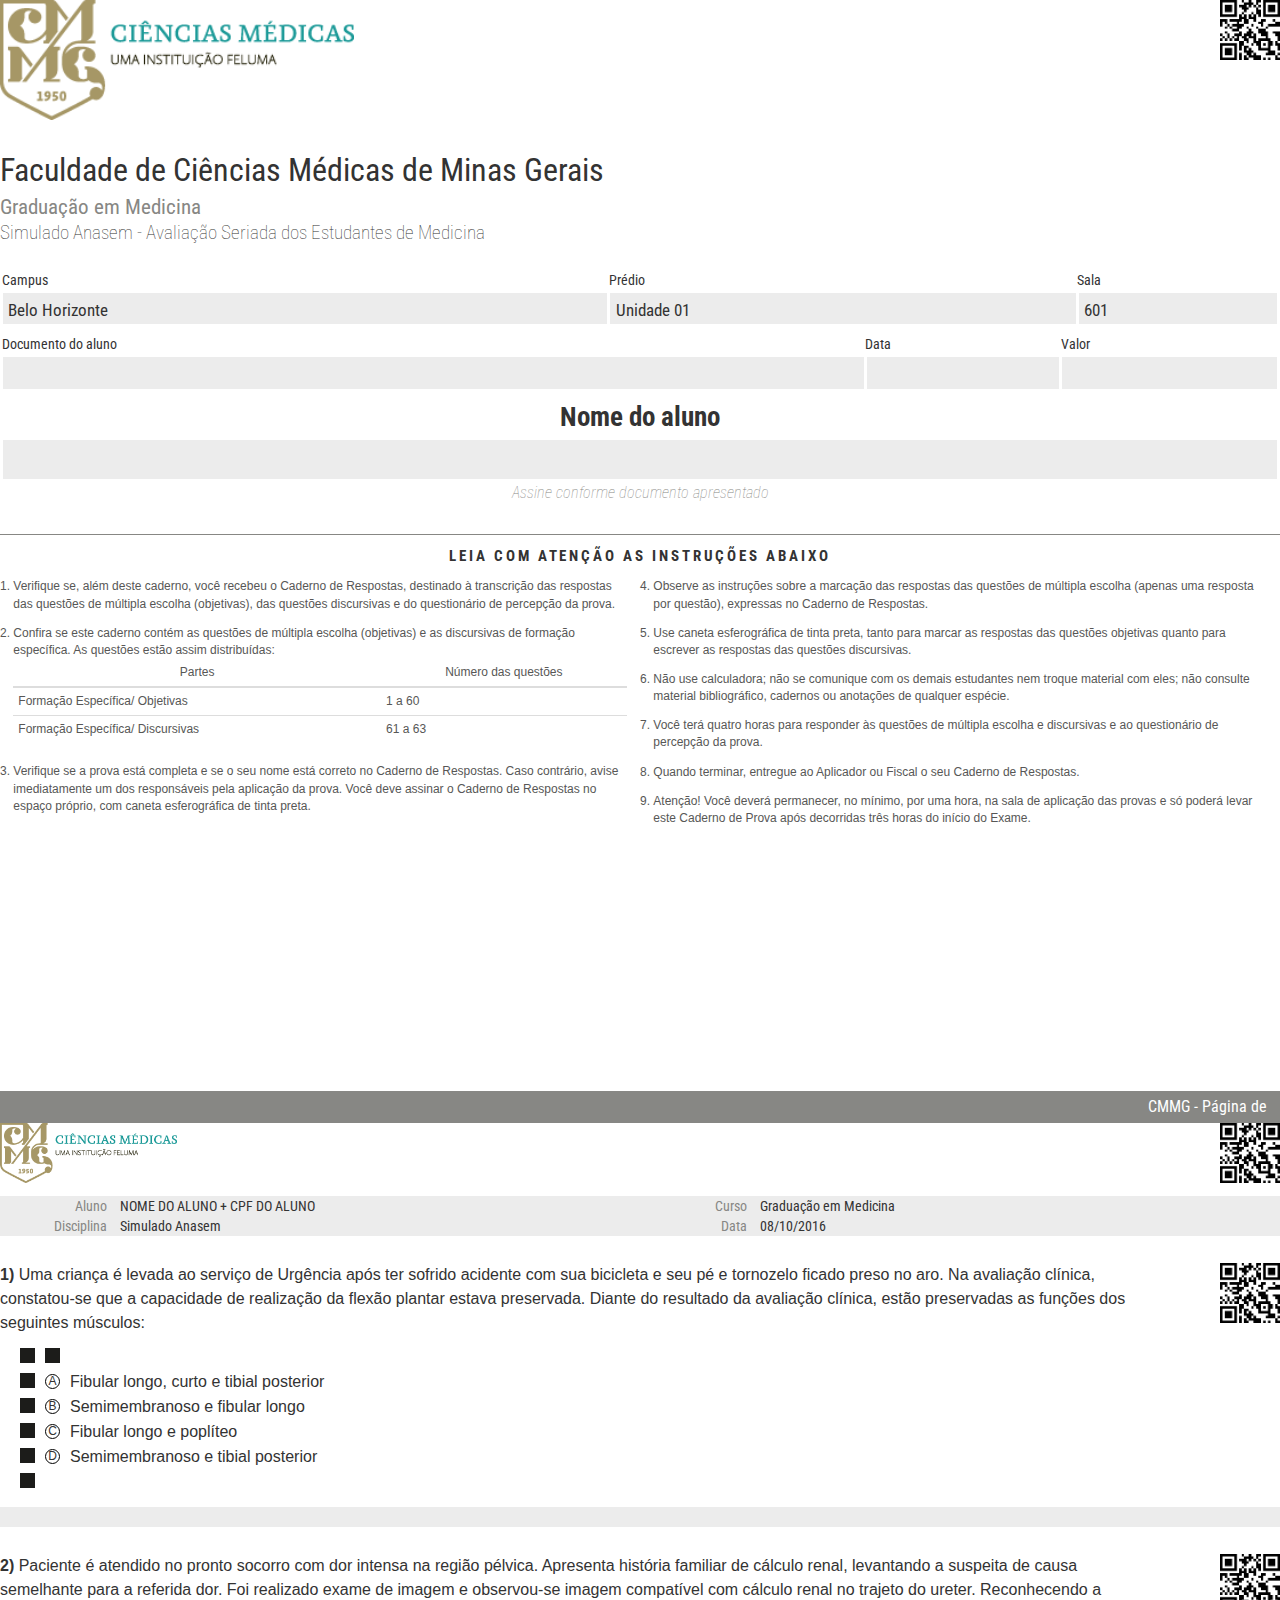
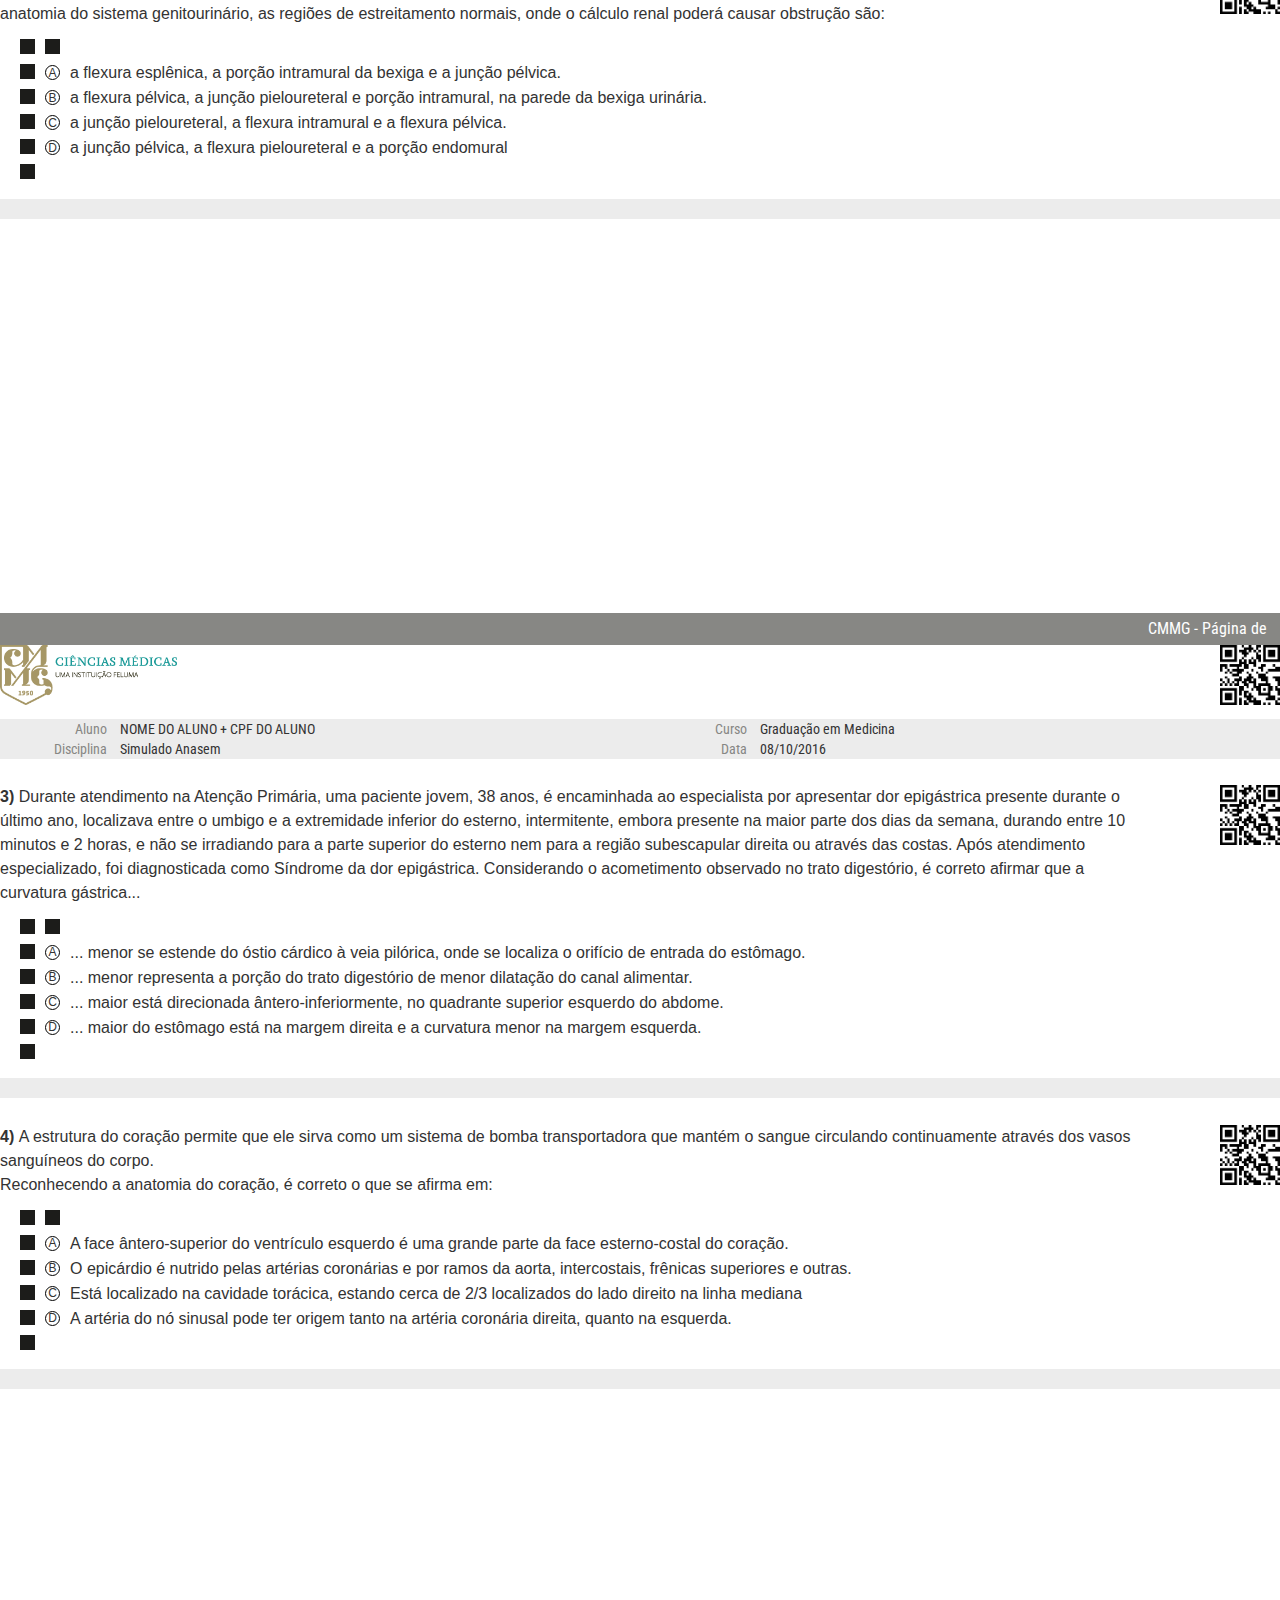
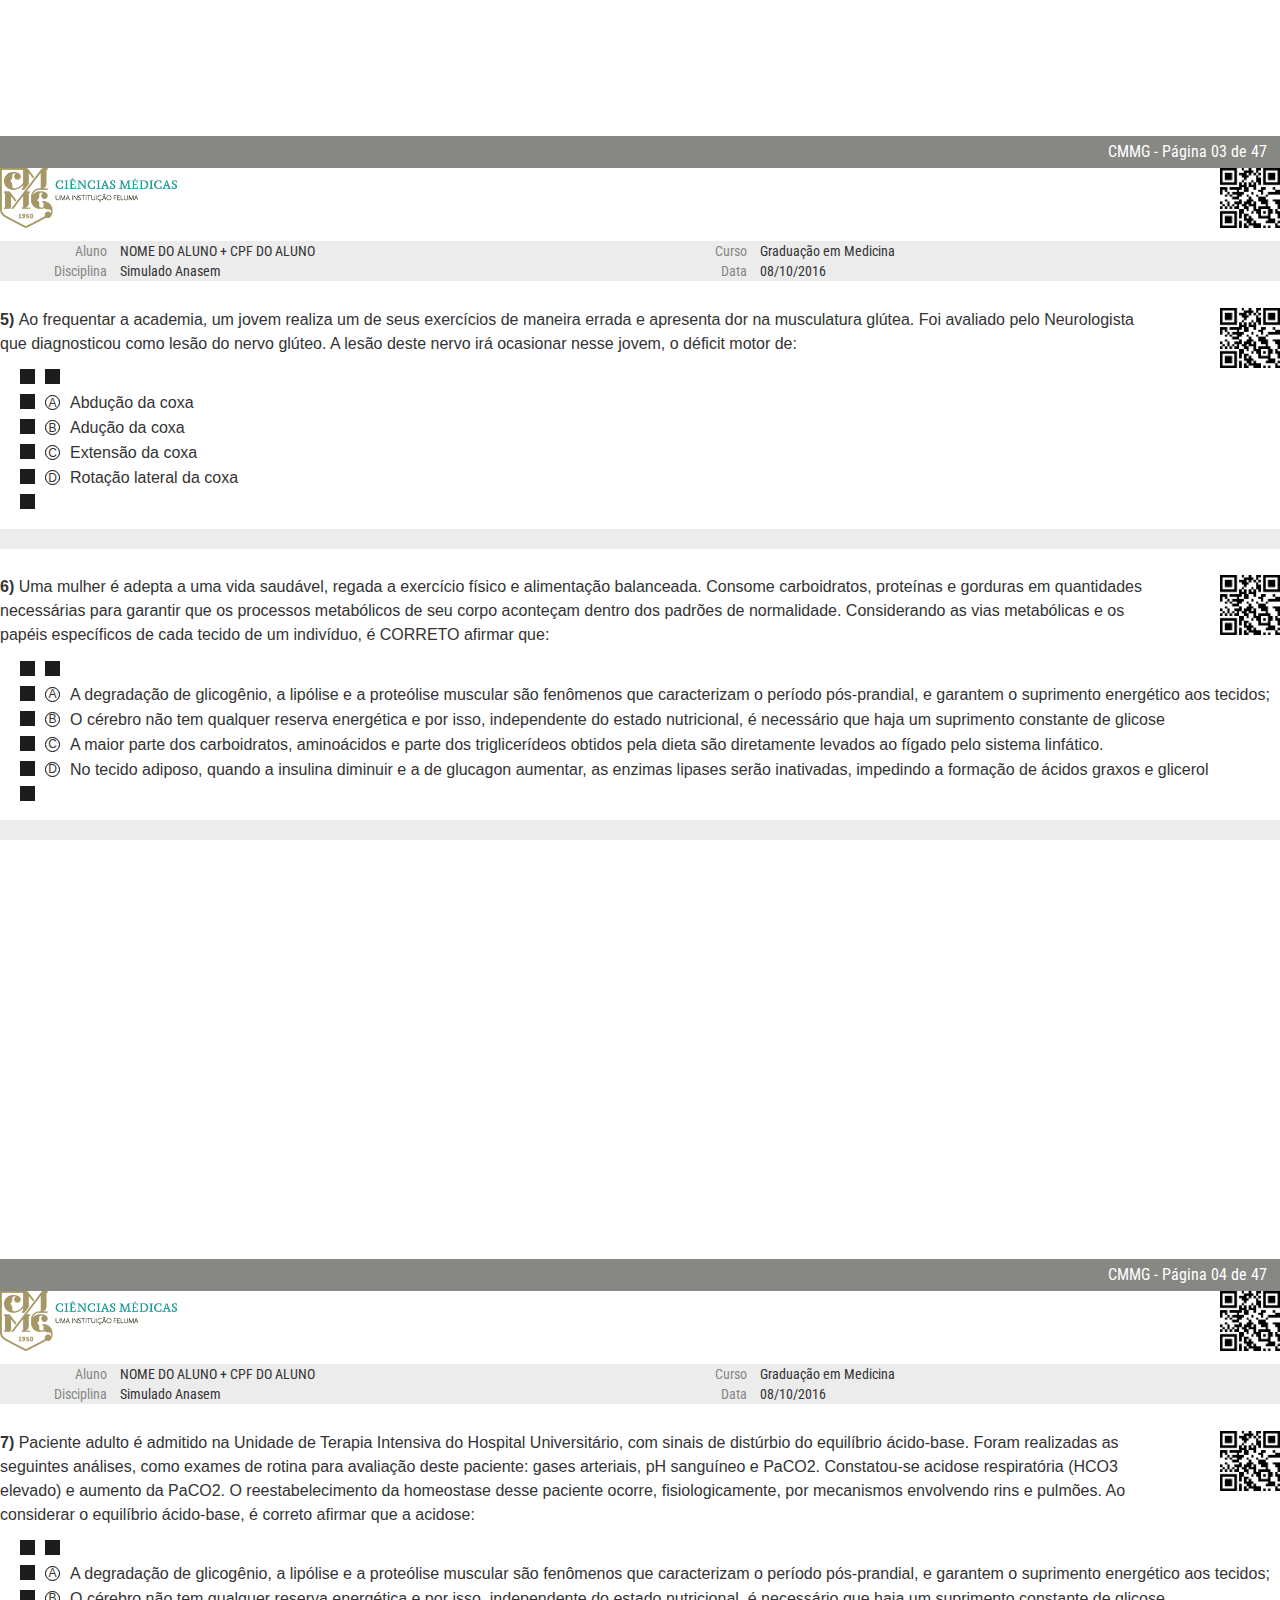
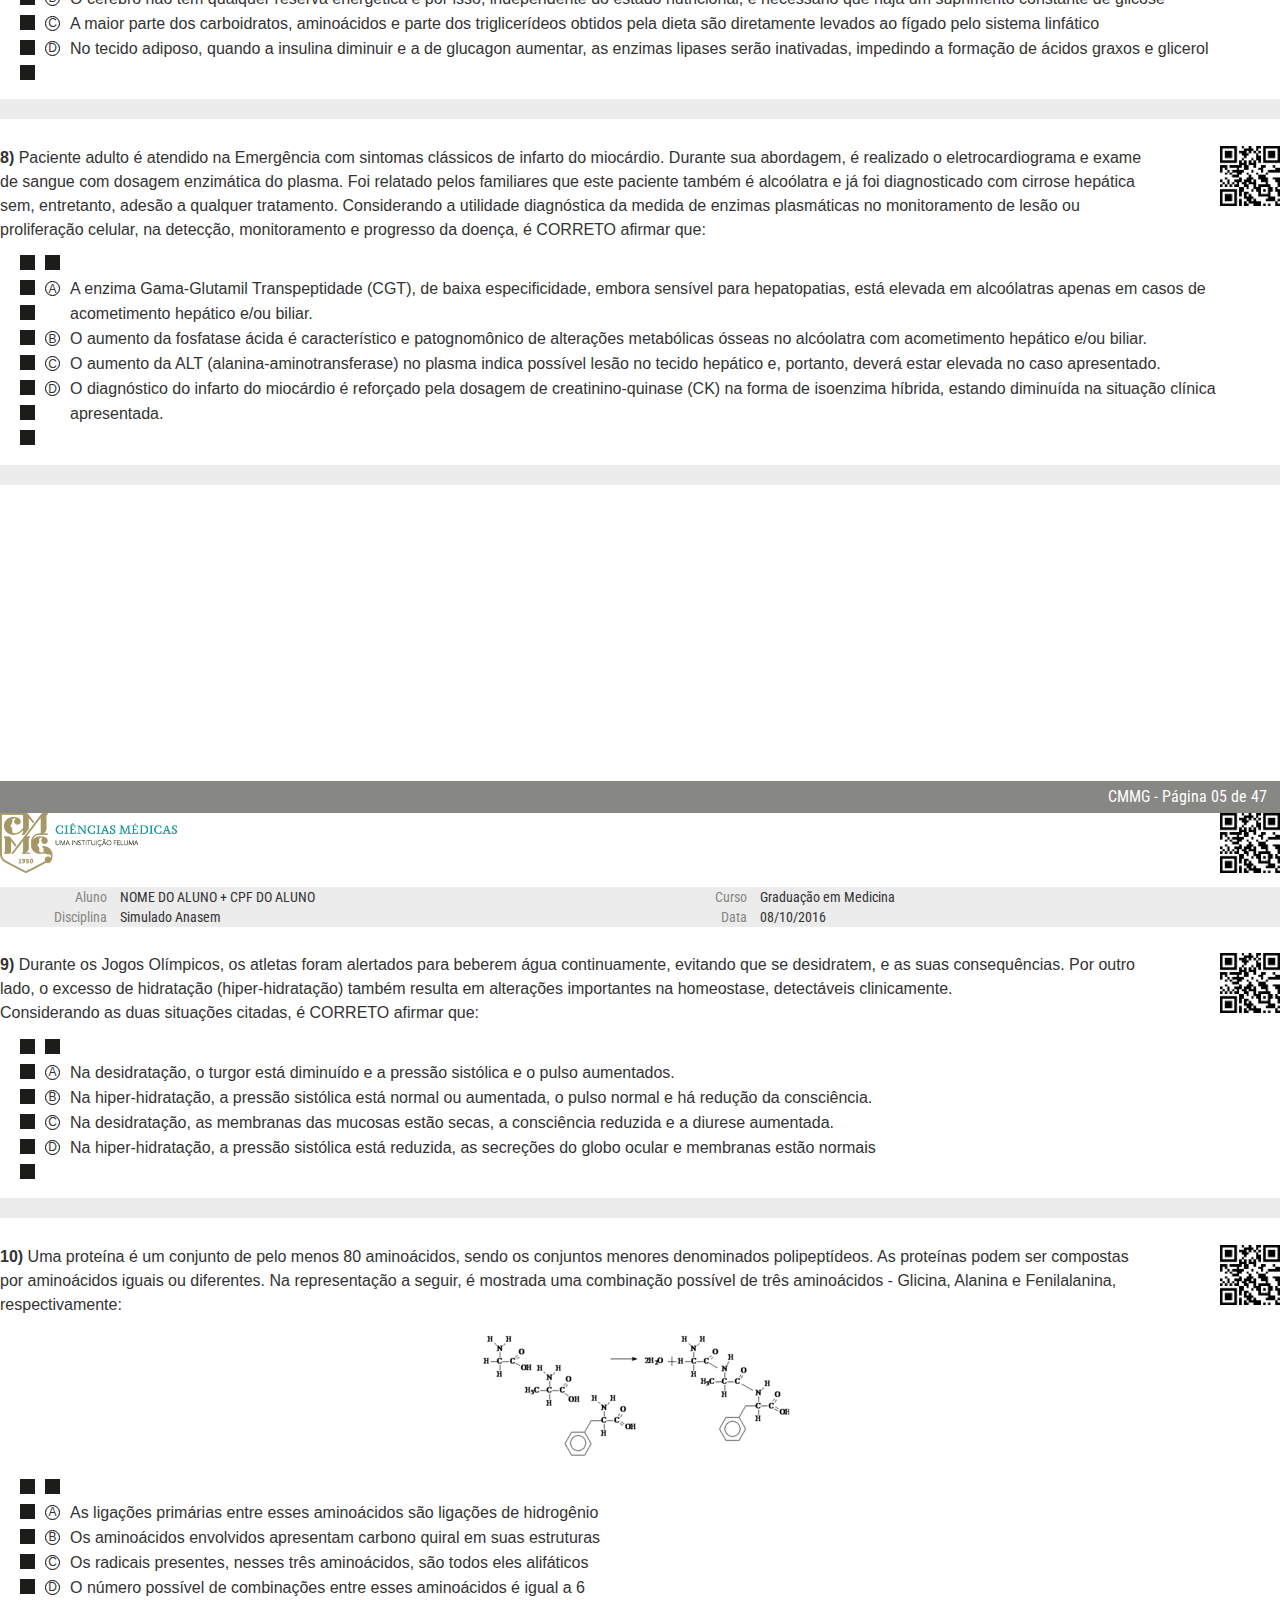
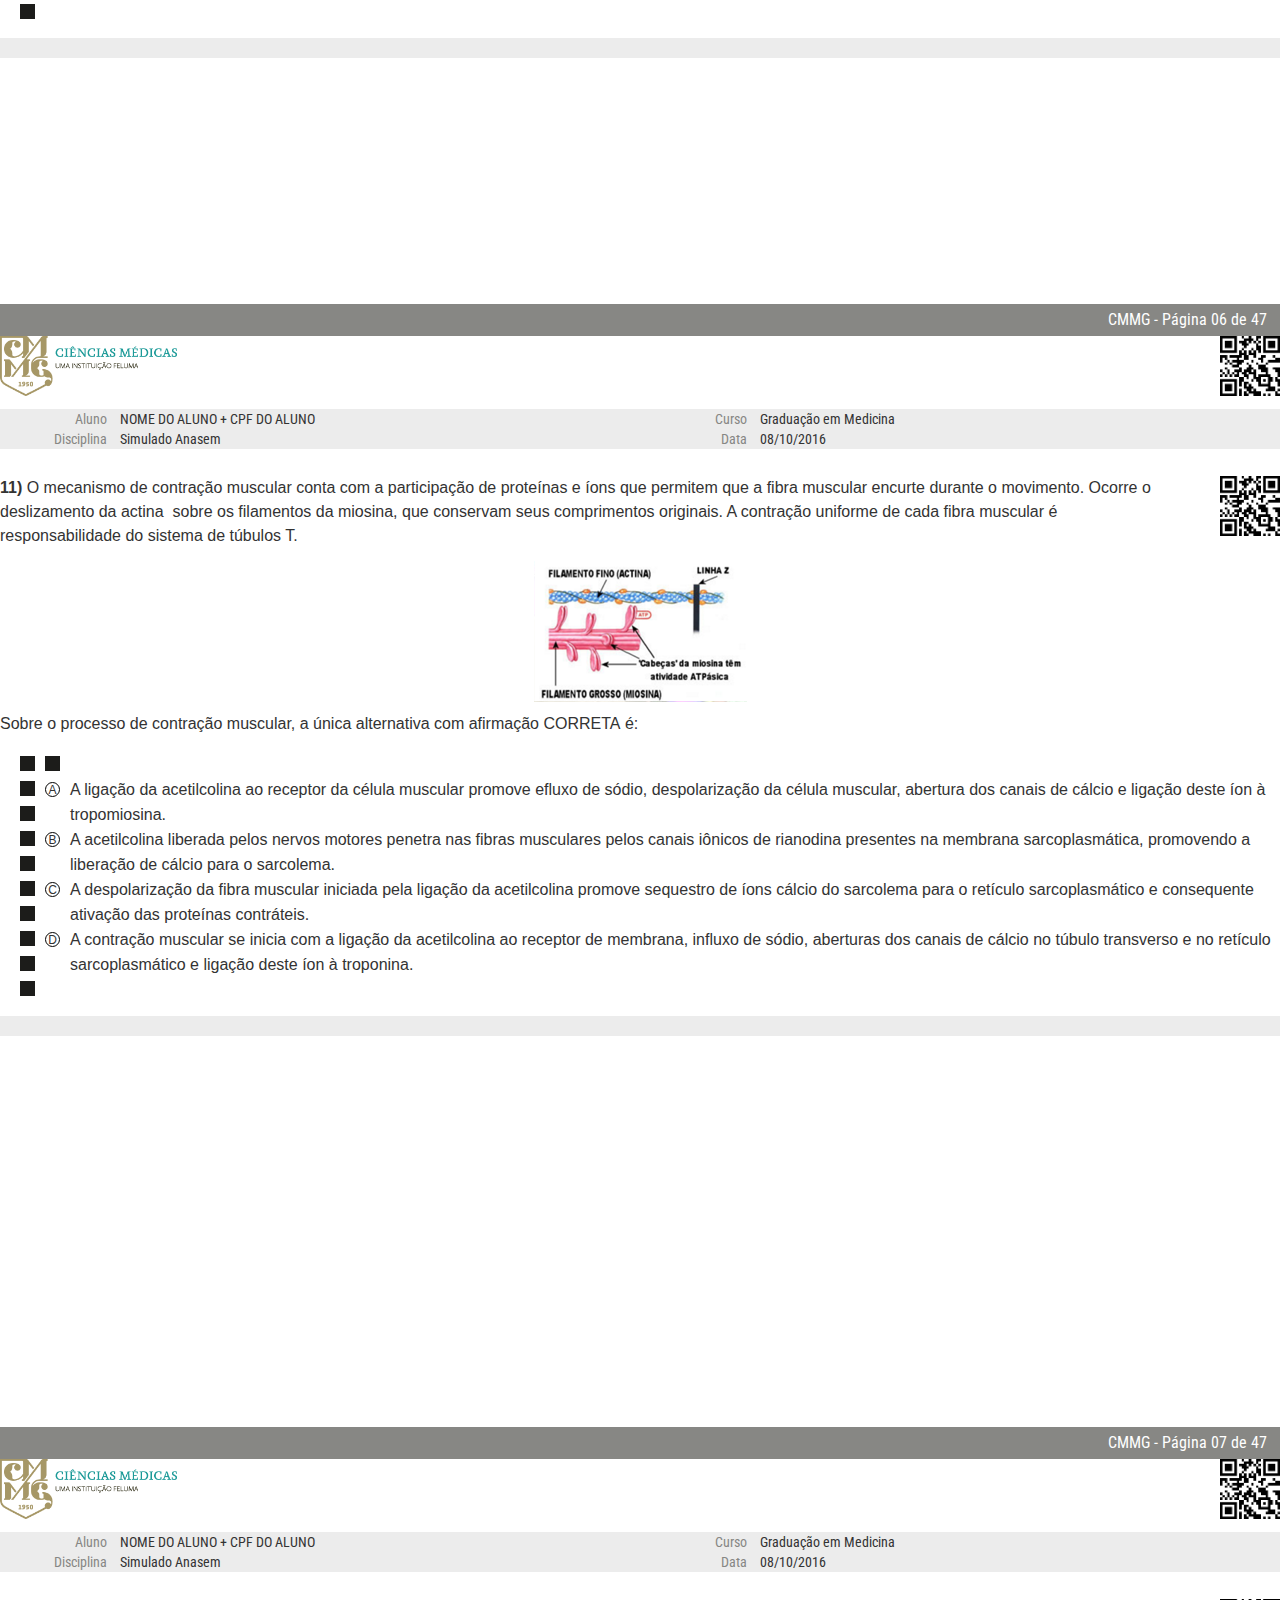
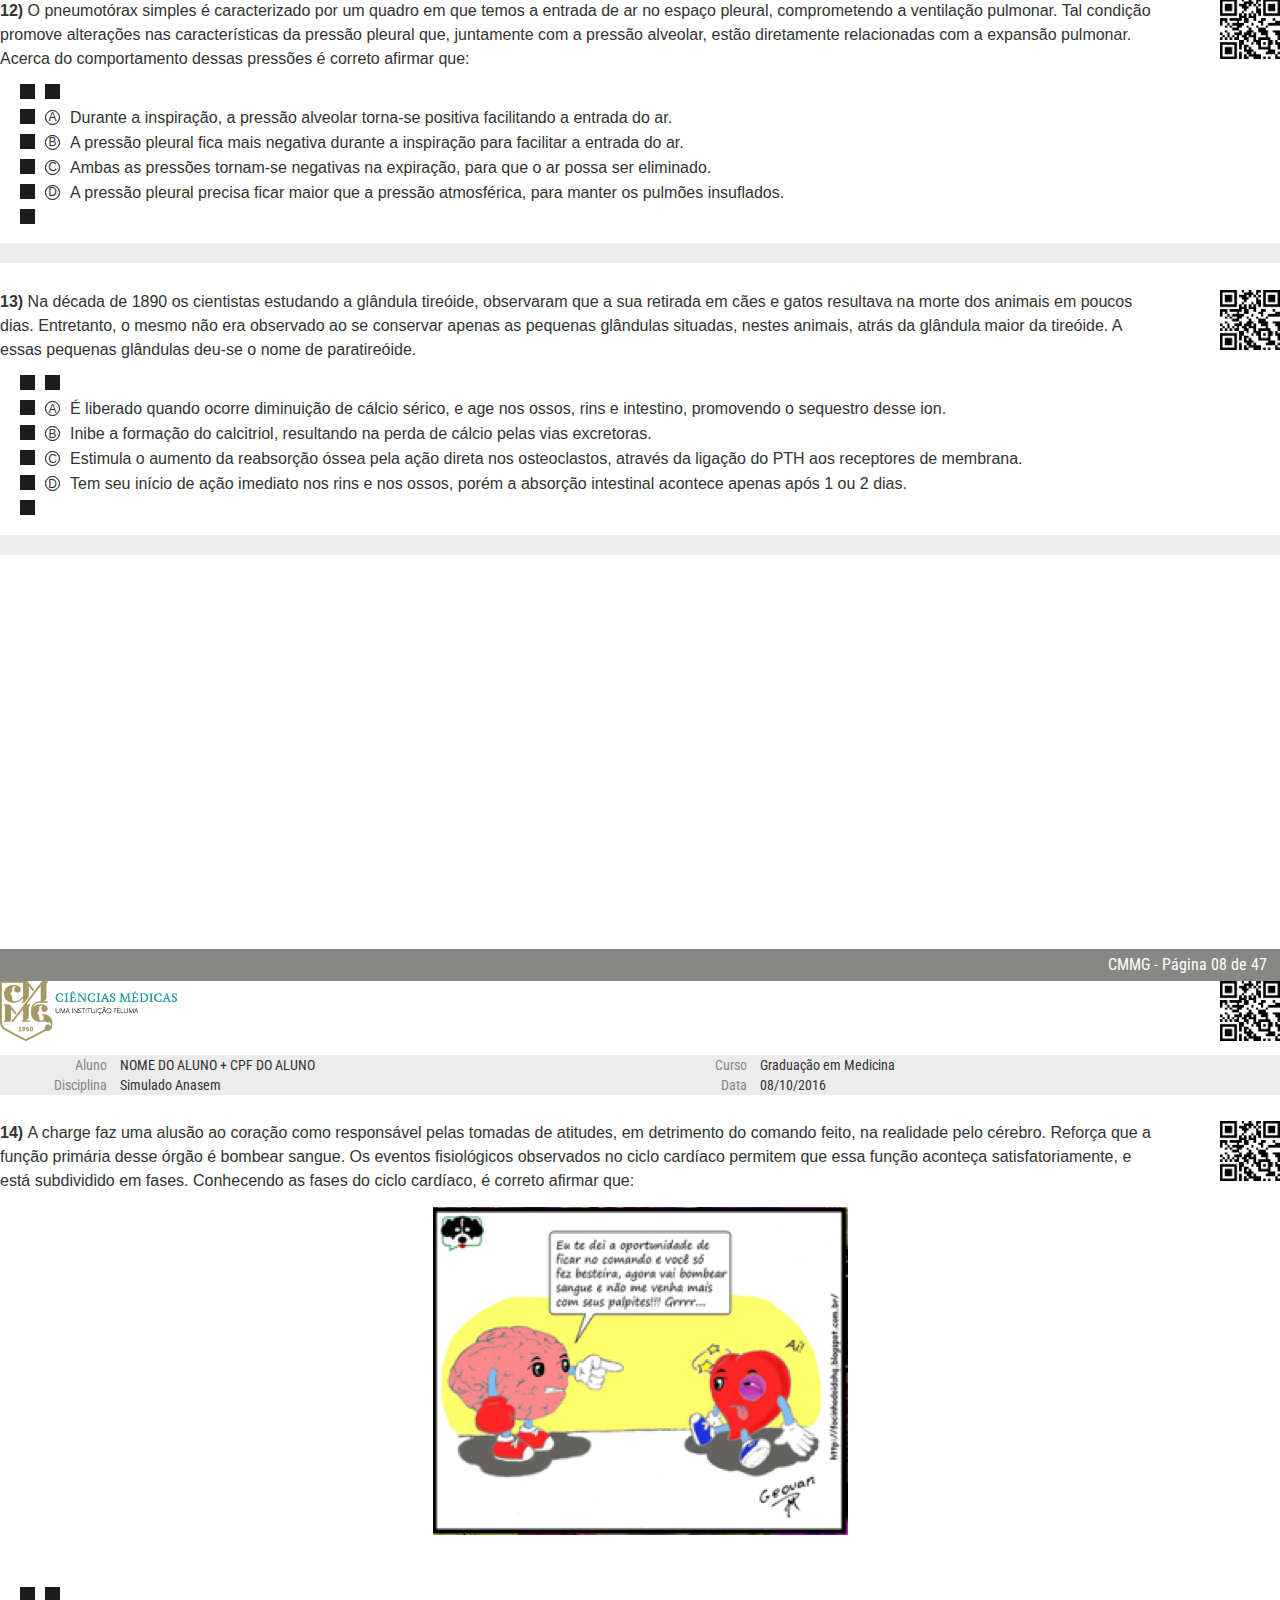
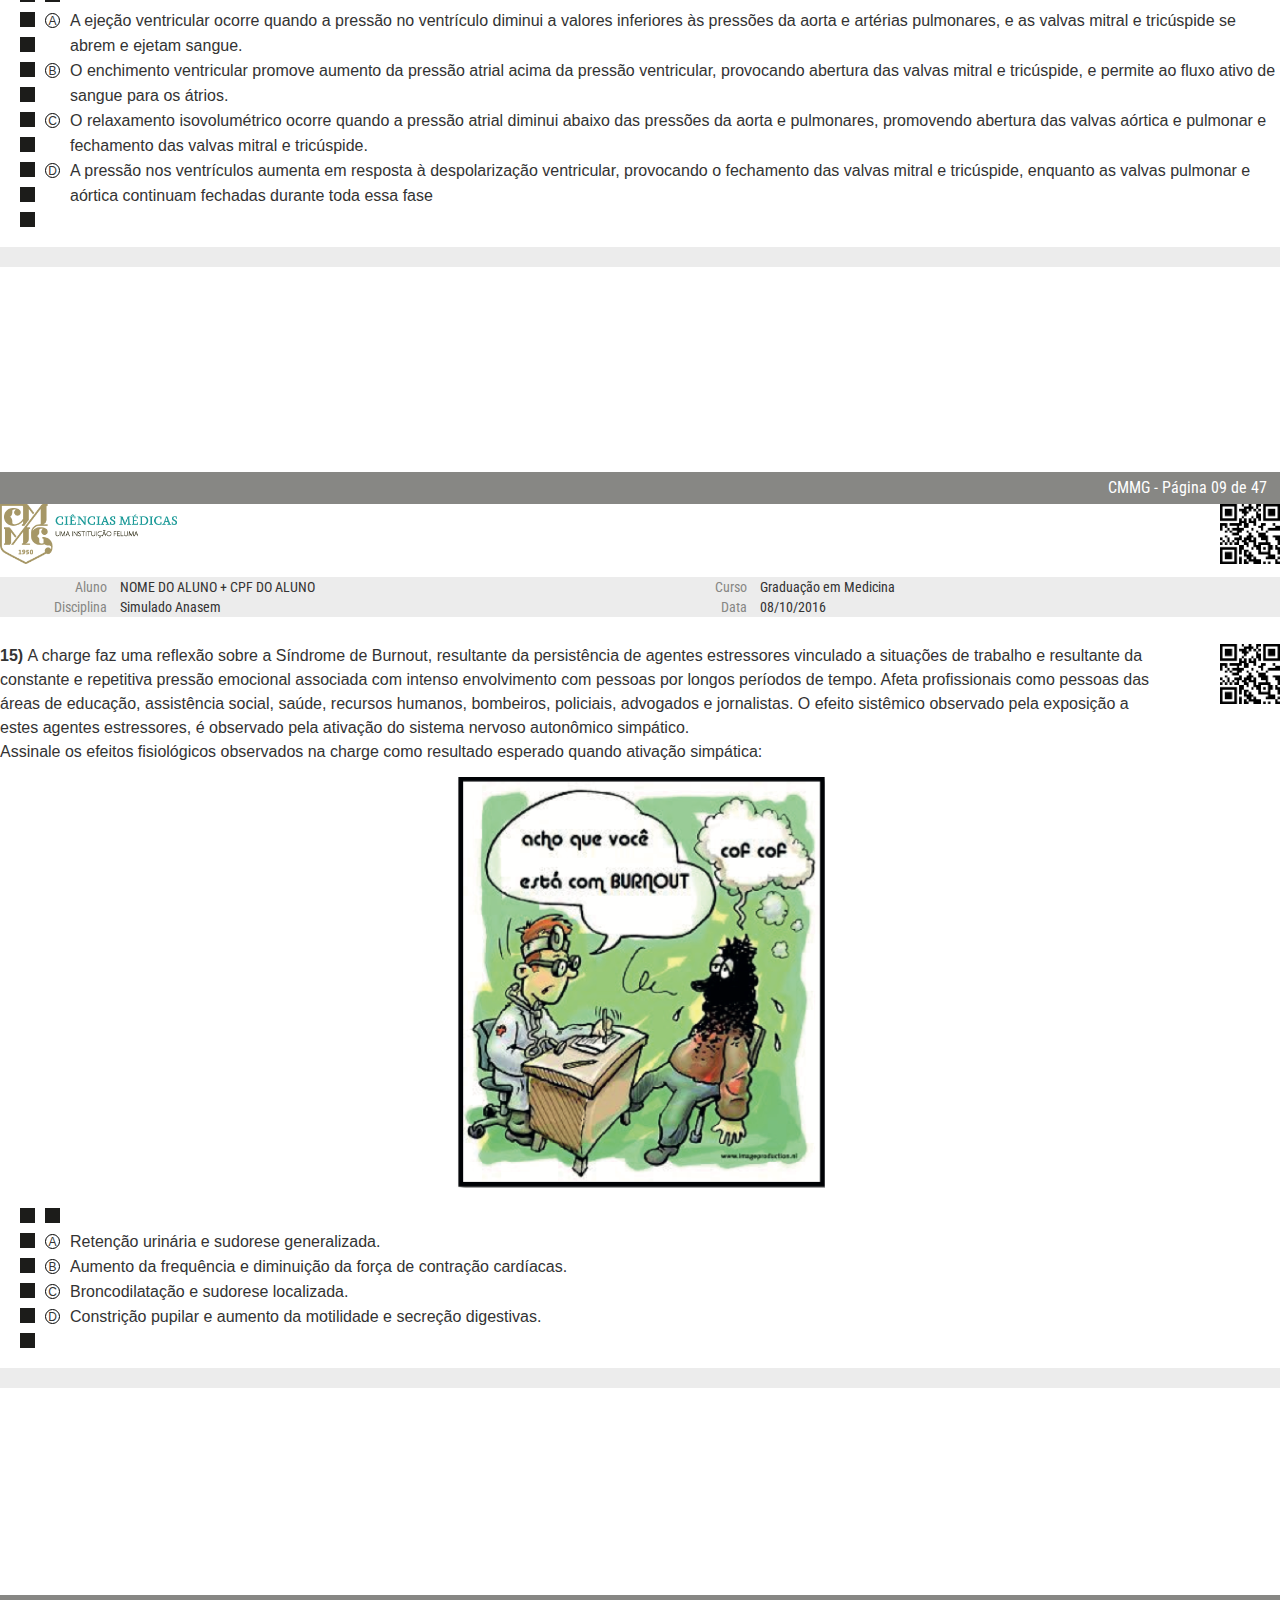
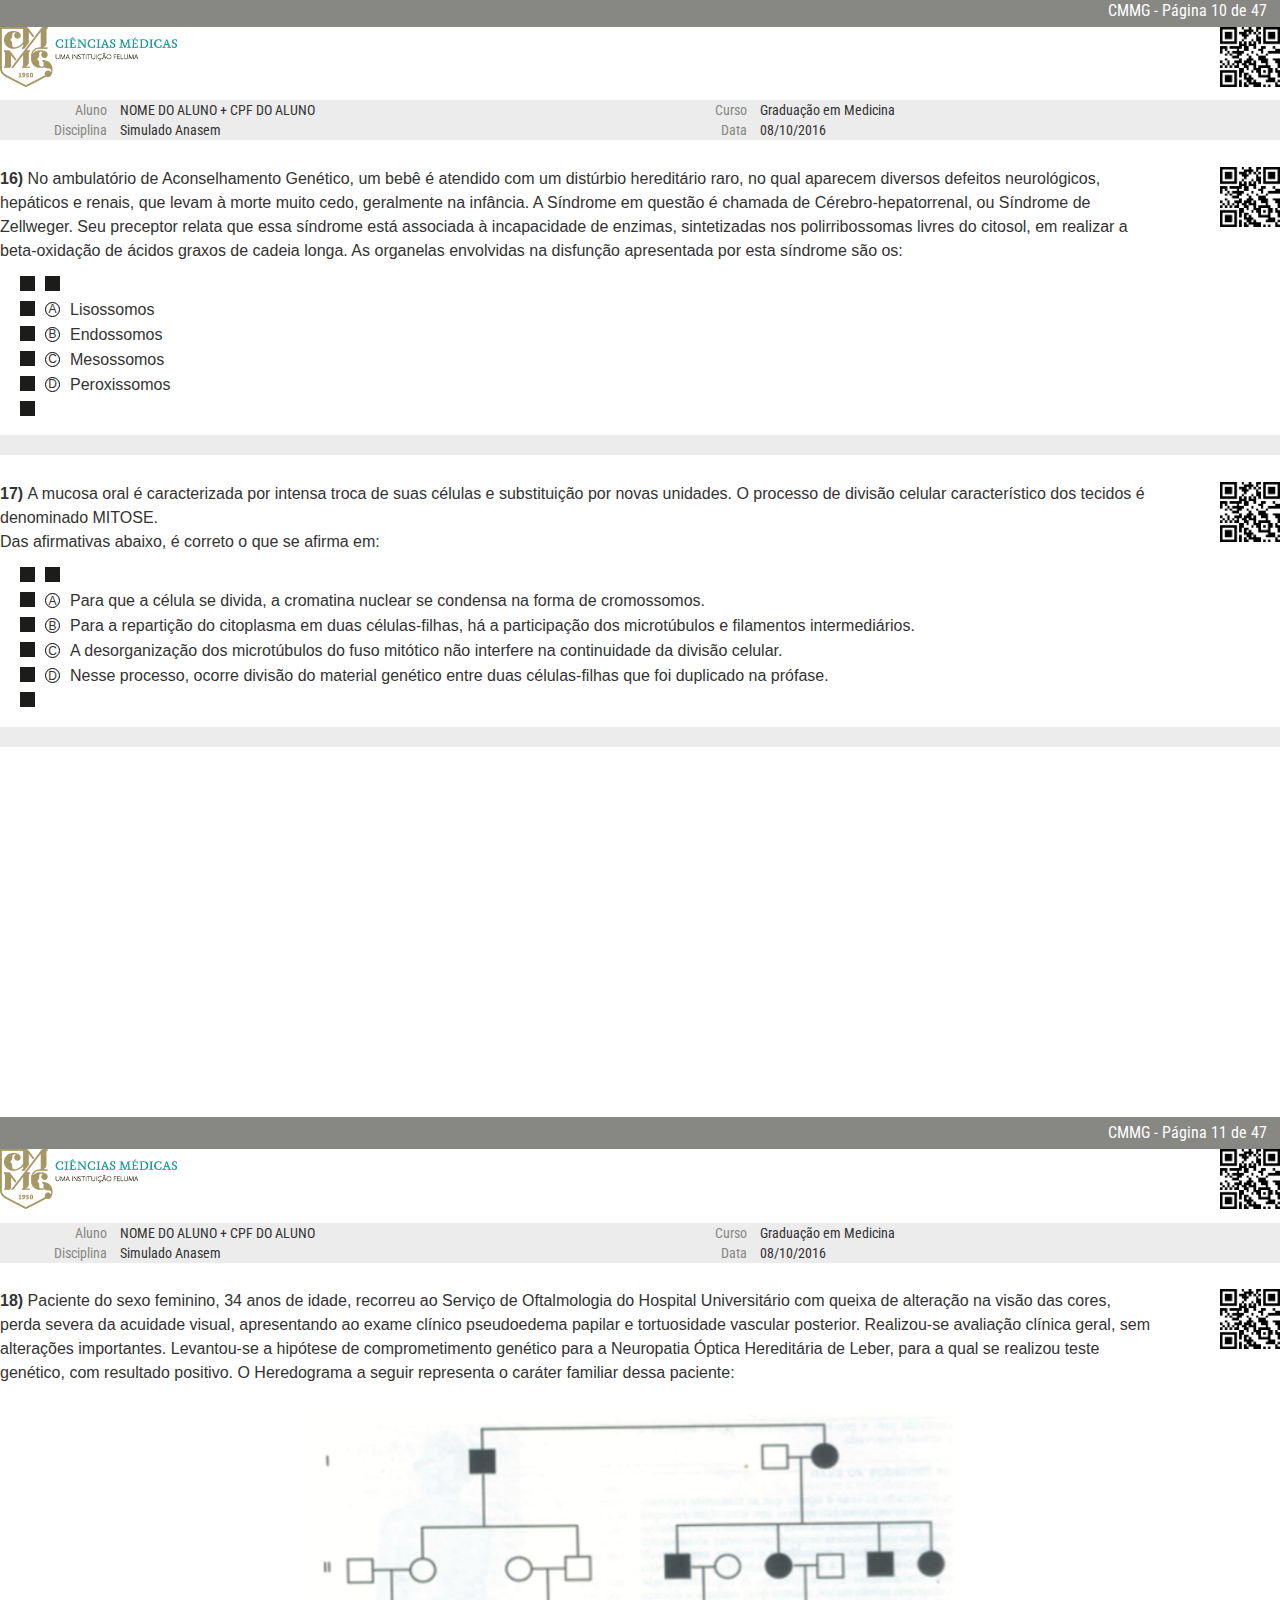
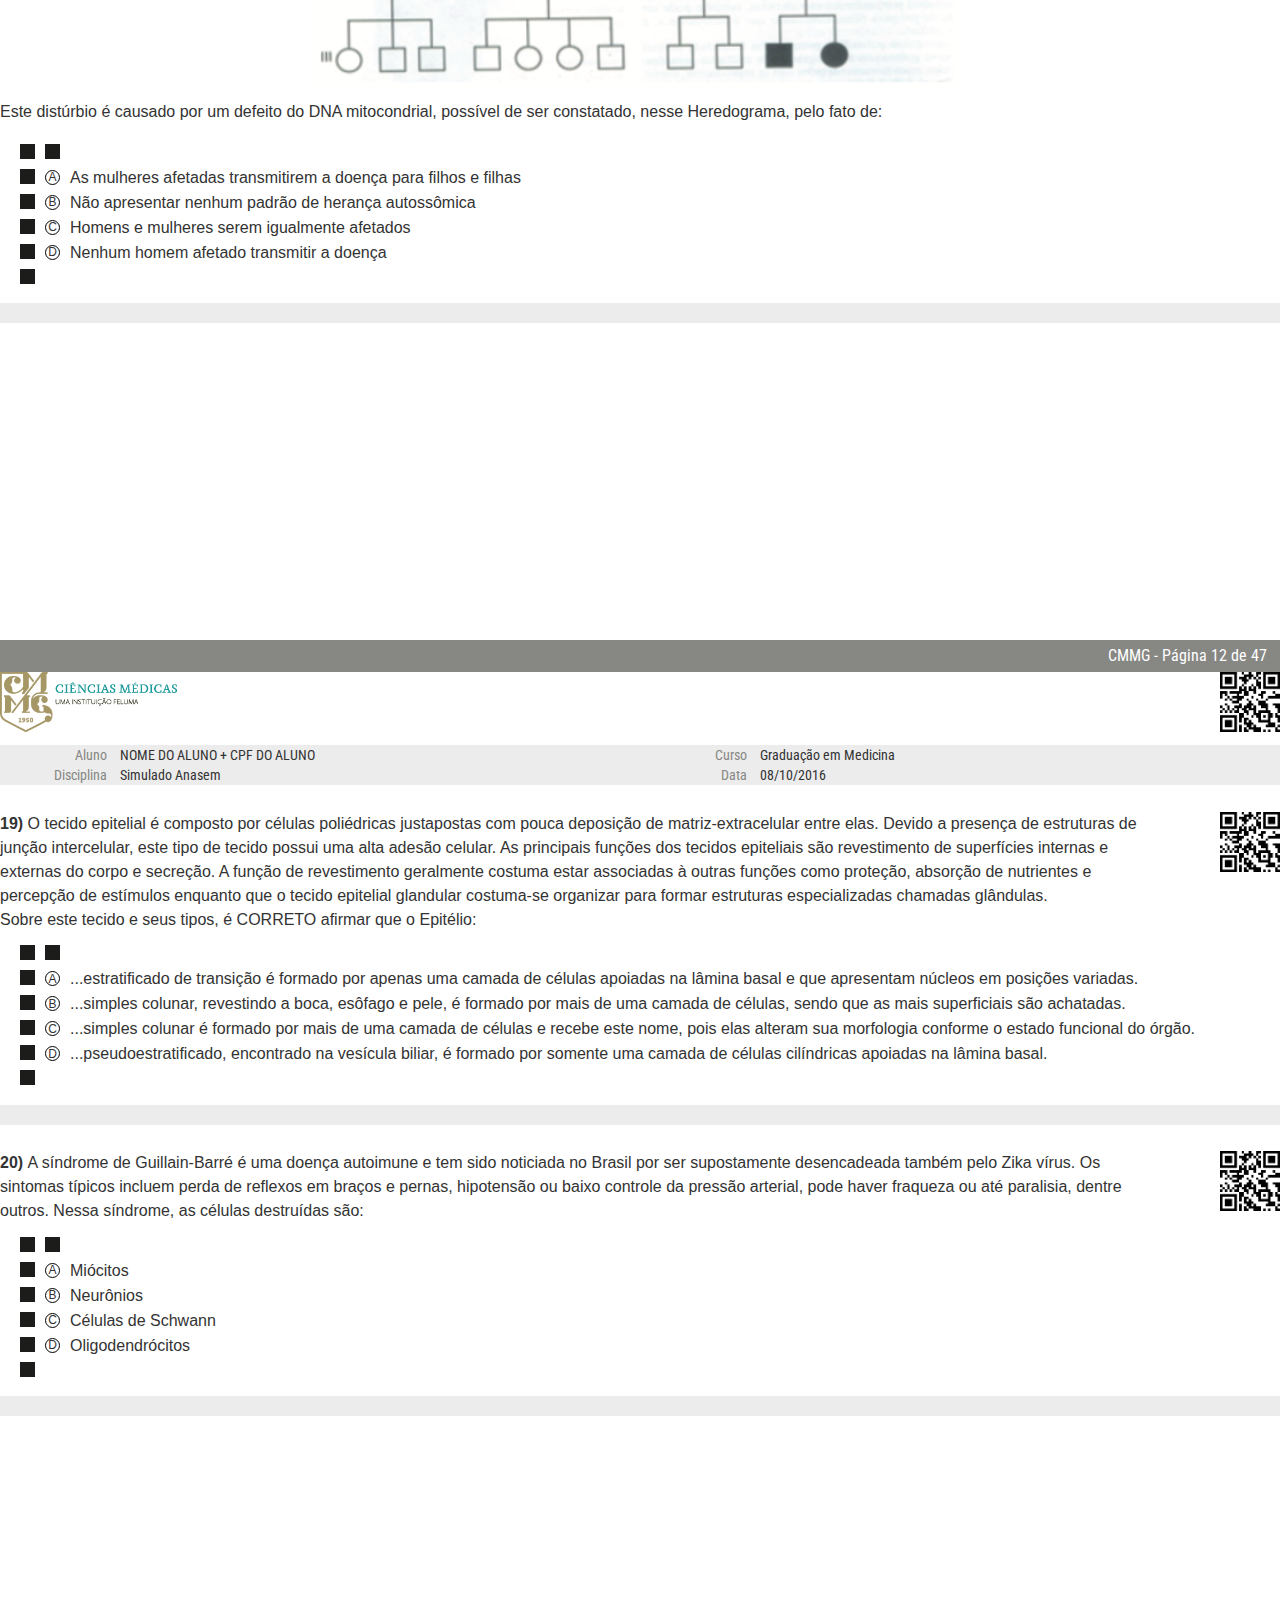
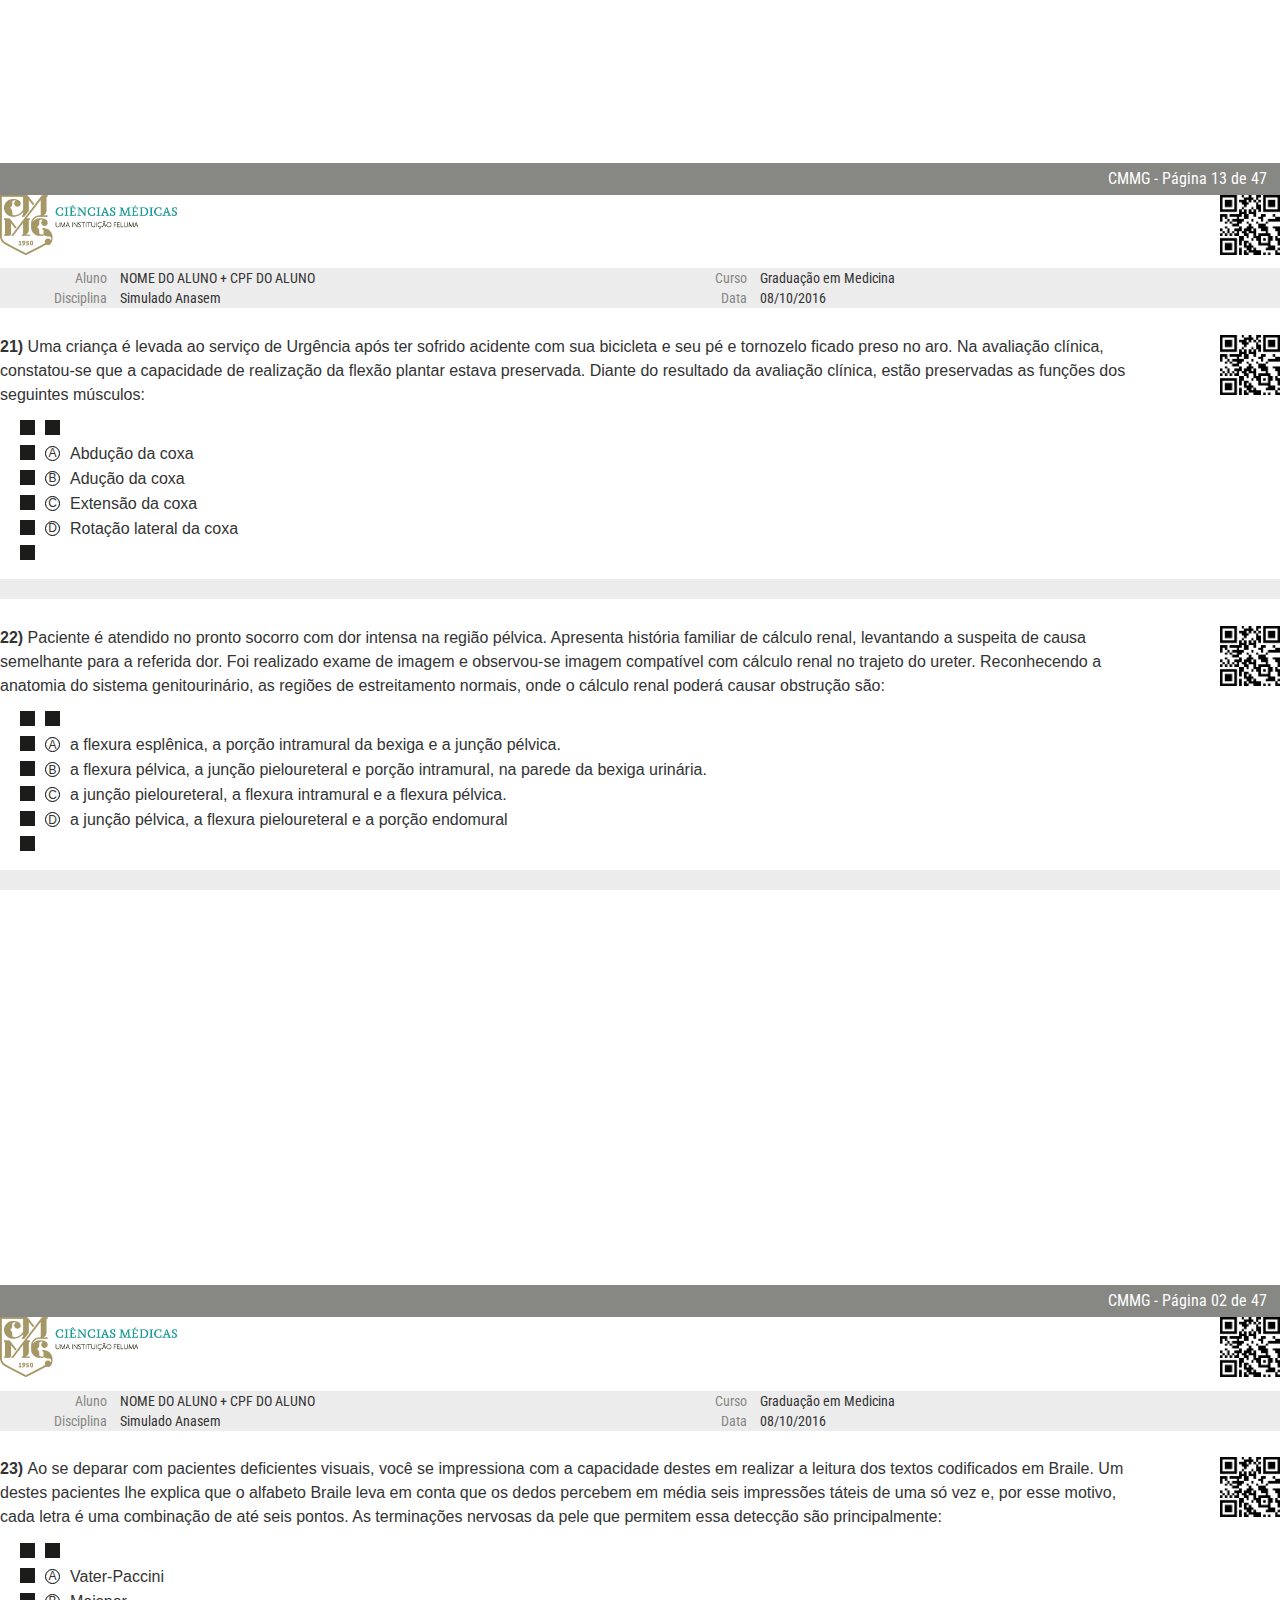
==== commit 40e5d2aa: "adjusts print" ====
--- a/index.html
+++ b/index.html
@@ -2609,11 +2609,12 @@
         <!-- QUESTAO -->
         <div class="item dissertative">
           <div class="ennunciation-container">
-            <div class="ennunciation"><p>Os dados apresentados na tabela e no gráfico a seguir refletem, em parte, a situação da saúde pública no Brasil, com possíveis conclusões a partir dos resultados de estudos de projeção para 2020.<br>
-            <img src="img/questao63.png"><br>
-            Justifique, em no máximo 15 linhas, e mencionando dados do gráfico e da tabela, a opinião de muitos especialistas que afirmam que apenas o aumento de escolas de medicina não melhor.
-            </p>
-            </div><div class="qrcode"><img src="img/questions-codes/01.png" /></div>
+            <div class="ennunciation">
+              <p>Os dados apresentados na tabela e no gráfico a seguir refletem, em parte, a situação da saúde pública no Brasil, com possíveis conclusões a partir dos resultados de estudos de projeção para 2020.</p>
+              <div class="ennunciation-img-container"><img src="img/questao63.png"></div>
+              <p>Justifique, em no máximo 15 linhas, e mencionando dados do gráfico e da tabela, a opinião de muitos especialistas que afirmam que apenas o aumento de escolas de medicina não melhora a situação da saúde pública do Brasil.</p>
+            </div>
+            <div class="qrcode"><img src="img/questions-codes/01.png" /></div>
           </div>
       </div><!--/page-content-->
 
@@ -2622,15 +2623,6 @@
       </footer>
     </section>
     <!-- _______________PAGE 42_________________ -->
-
-
-
-
-
-
-
-
-
 
 
     <!-- jQuery (necessary for Bootstrap's JavaScript plugins) 
--- a/css/styles.css
+++ b/css/styles.css
@@ -184,7 +184,7 @@
 .page {
 	page-break-after: always;
 	position: relative;
-	height: calc(842pt - 113px);
+	min-height: 842pt;
 }
 /* page header */
 .page header {
@@ -229,6 +229,10 @@
  	border-bottom: 20px solid #ECECEC;
  	margin-bottom: 20pt;
  	padding-bottom: 10pt;
+}
+.page .item.dissertative {
+	overflow: auto;
+	height: auto;
 }
 .page .item .ennunciation p:first-child:before {
 	content: counter(question-counter) ') ';
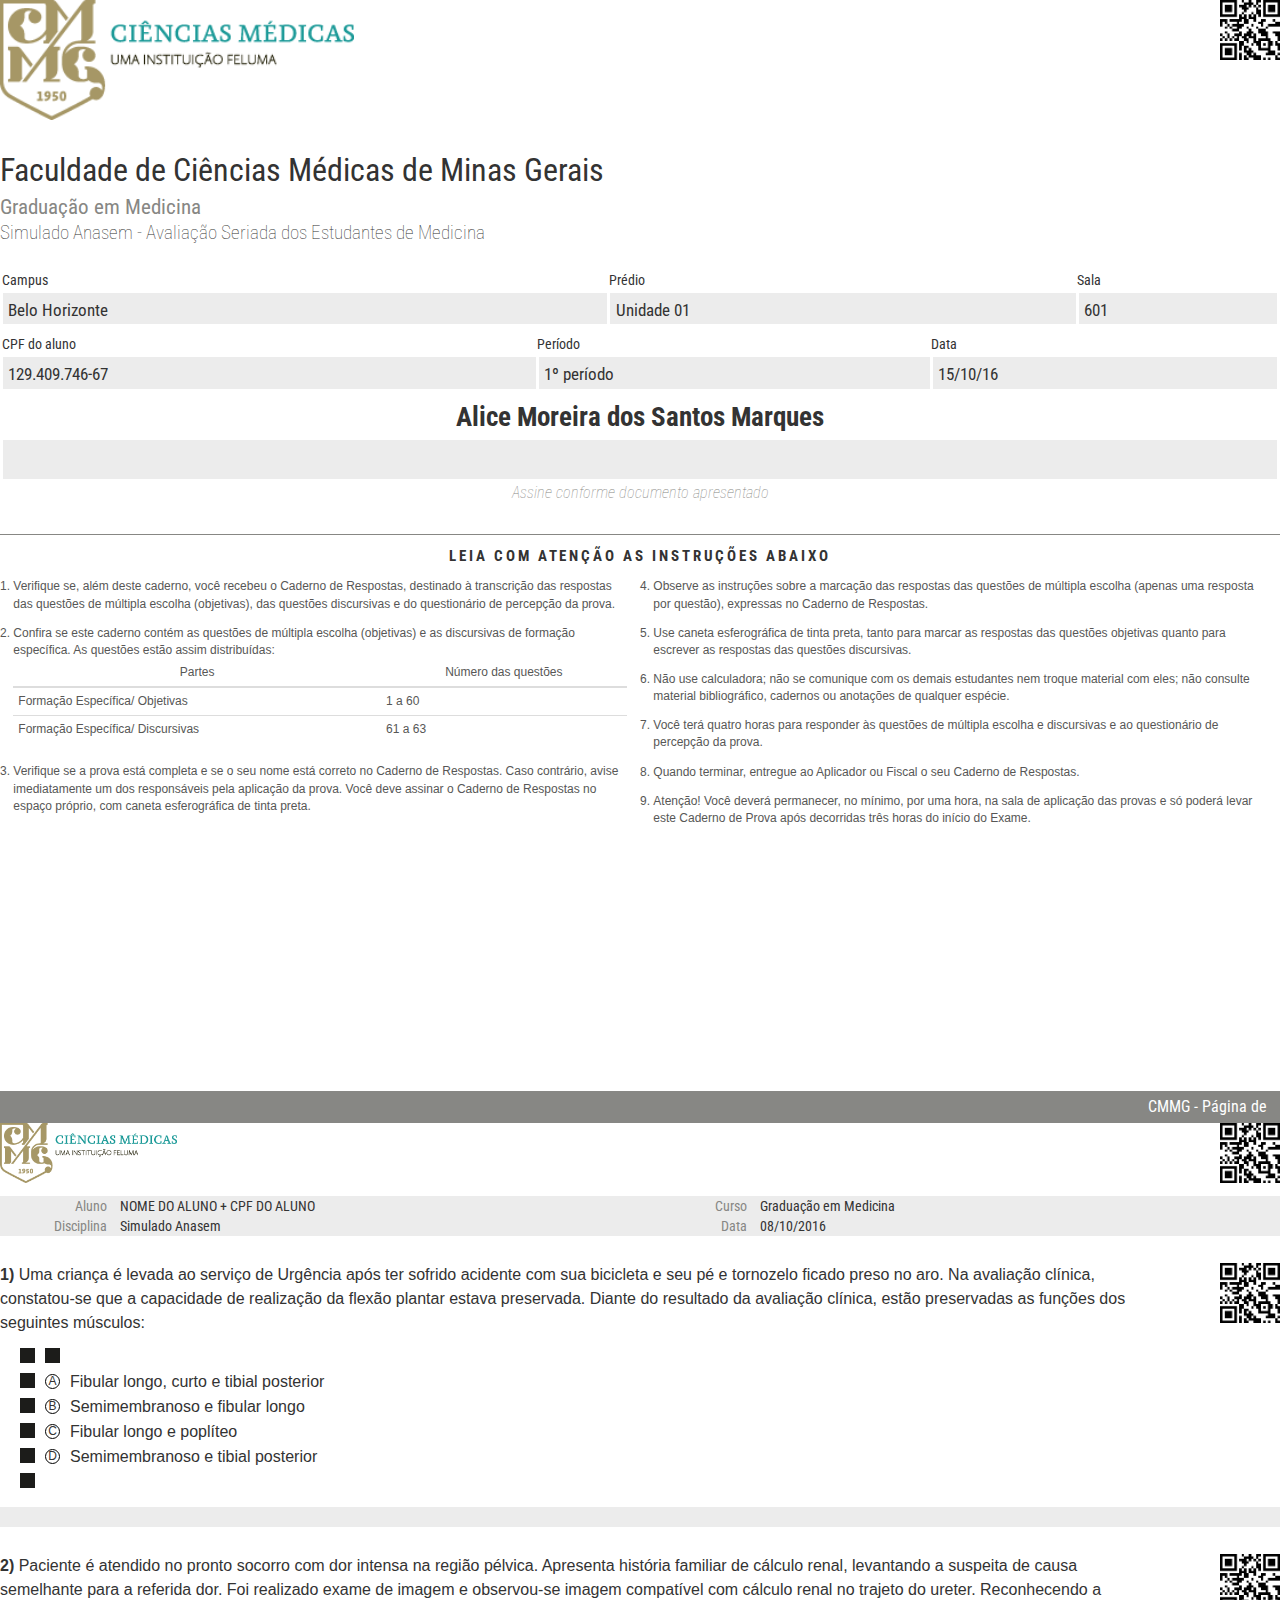
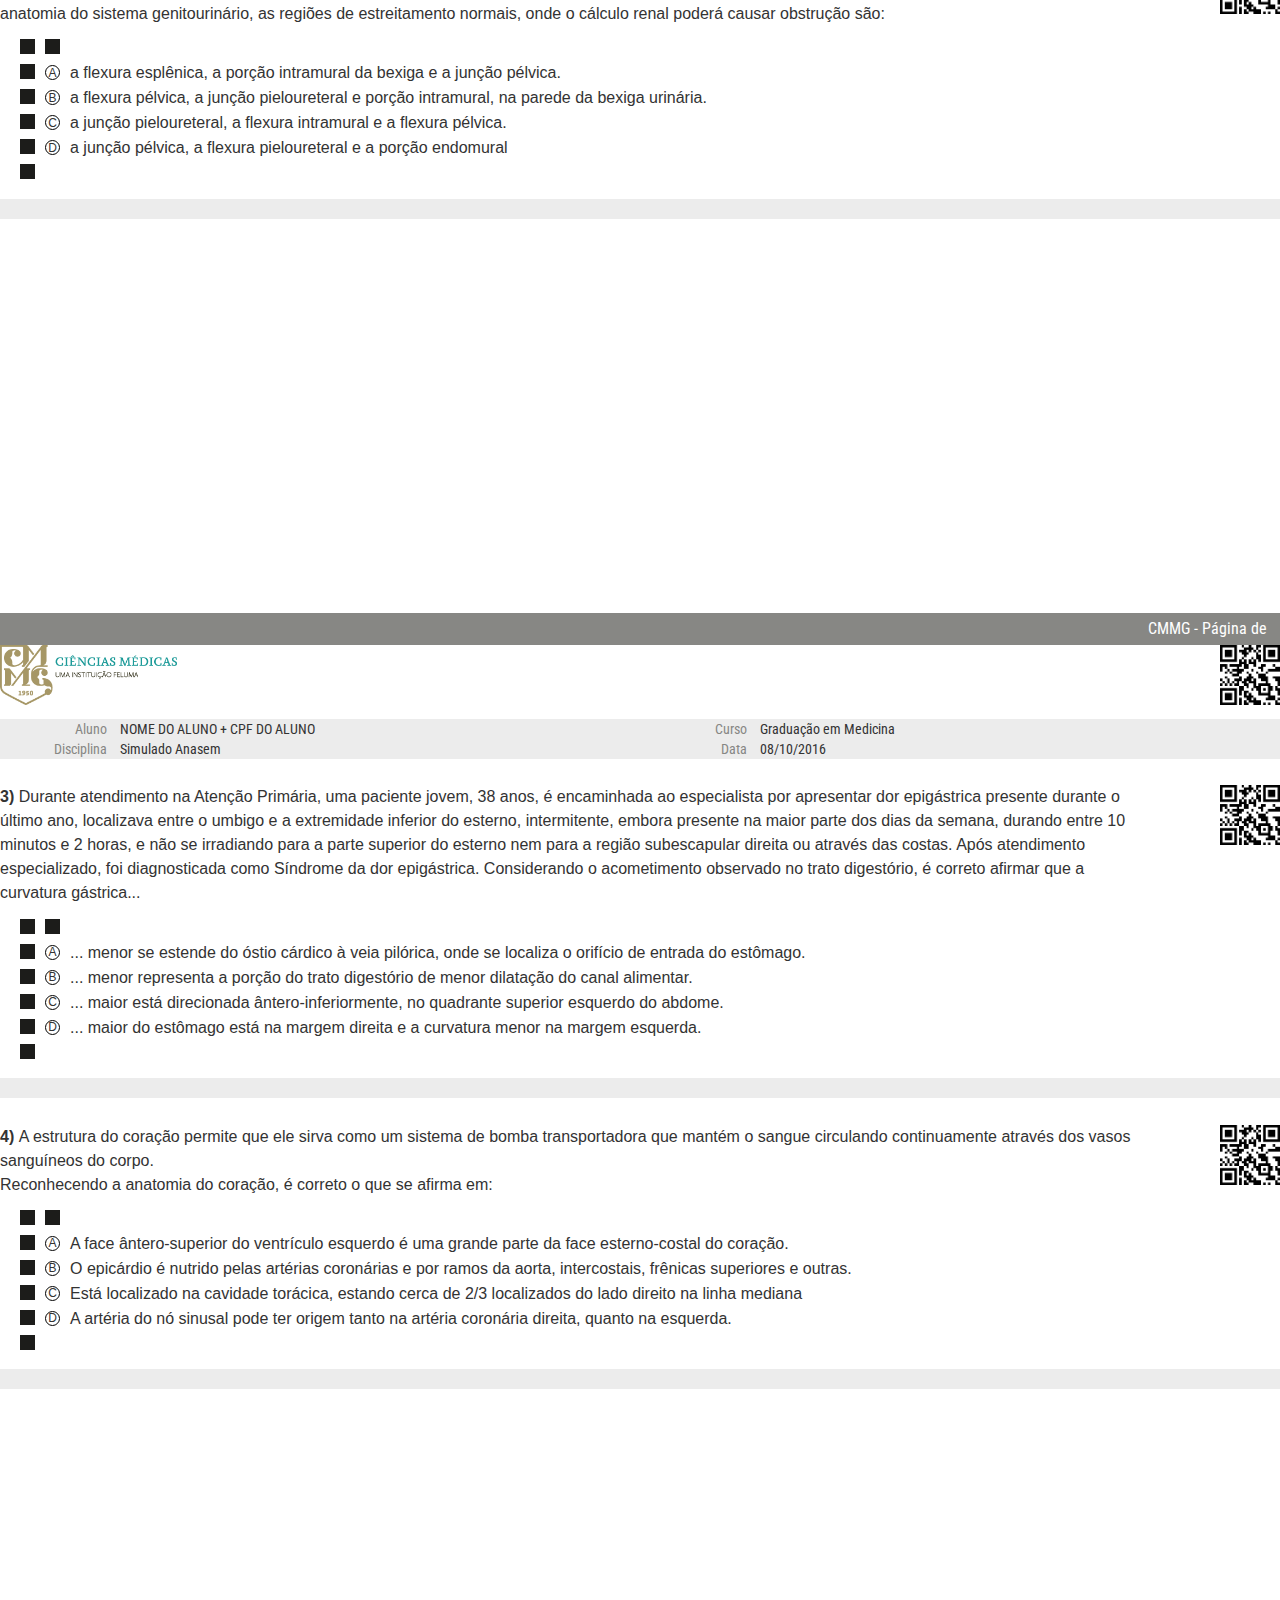
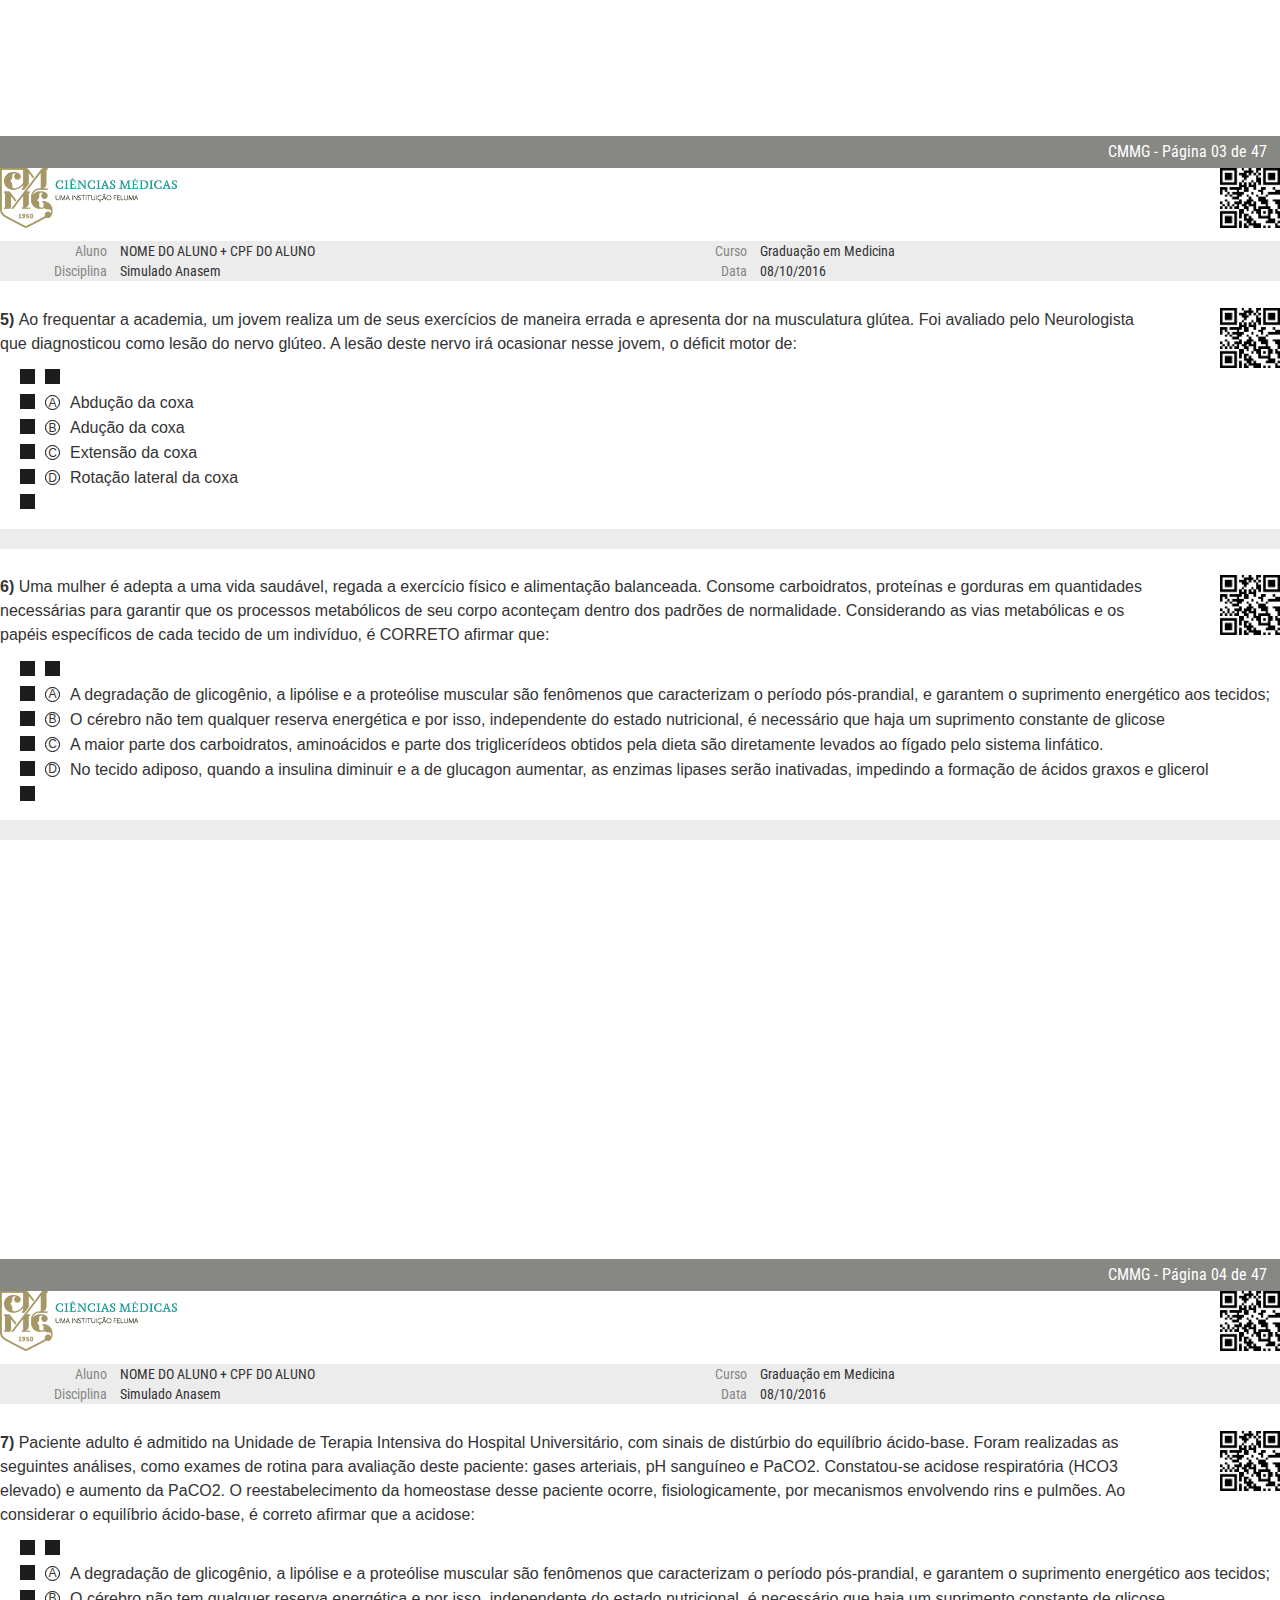
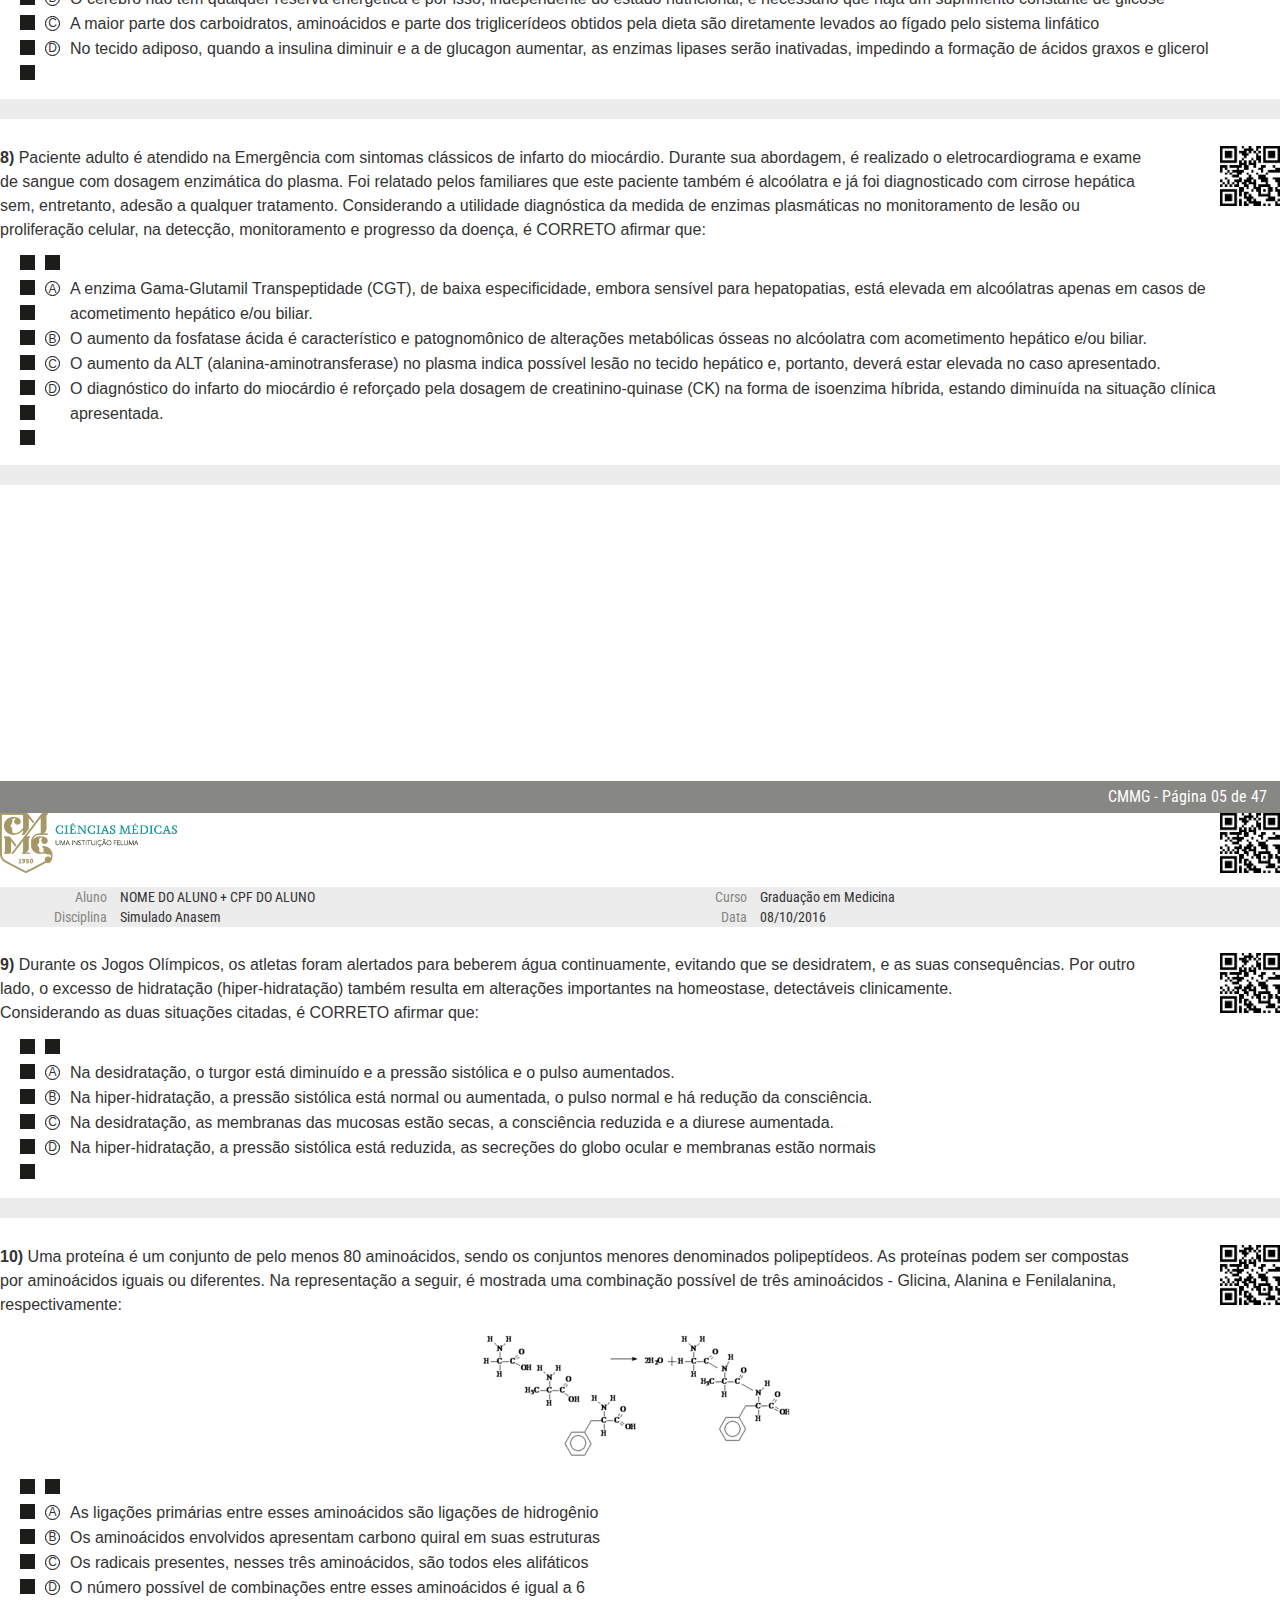
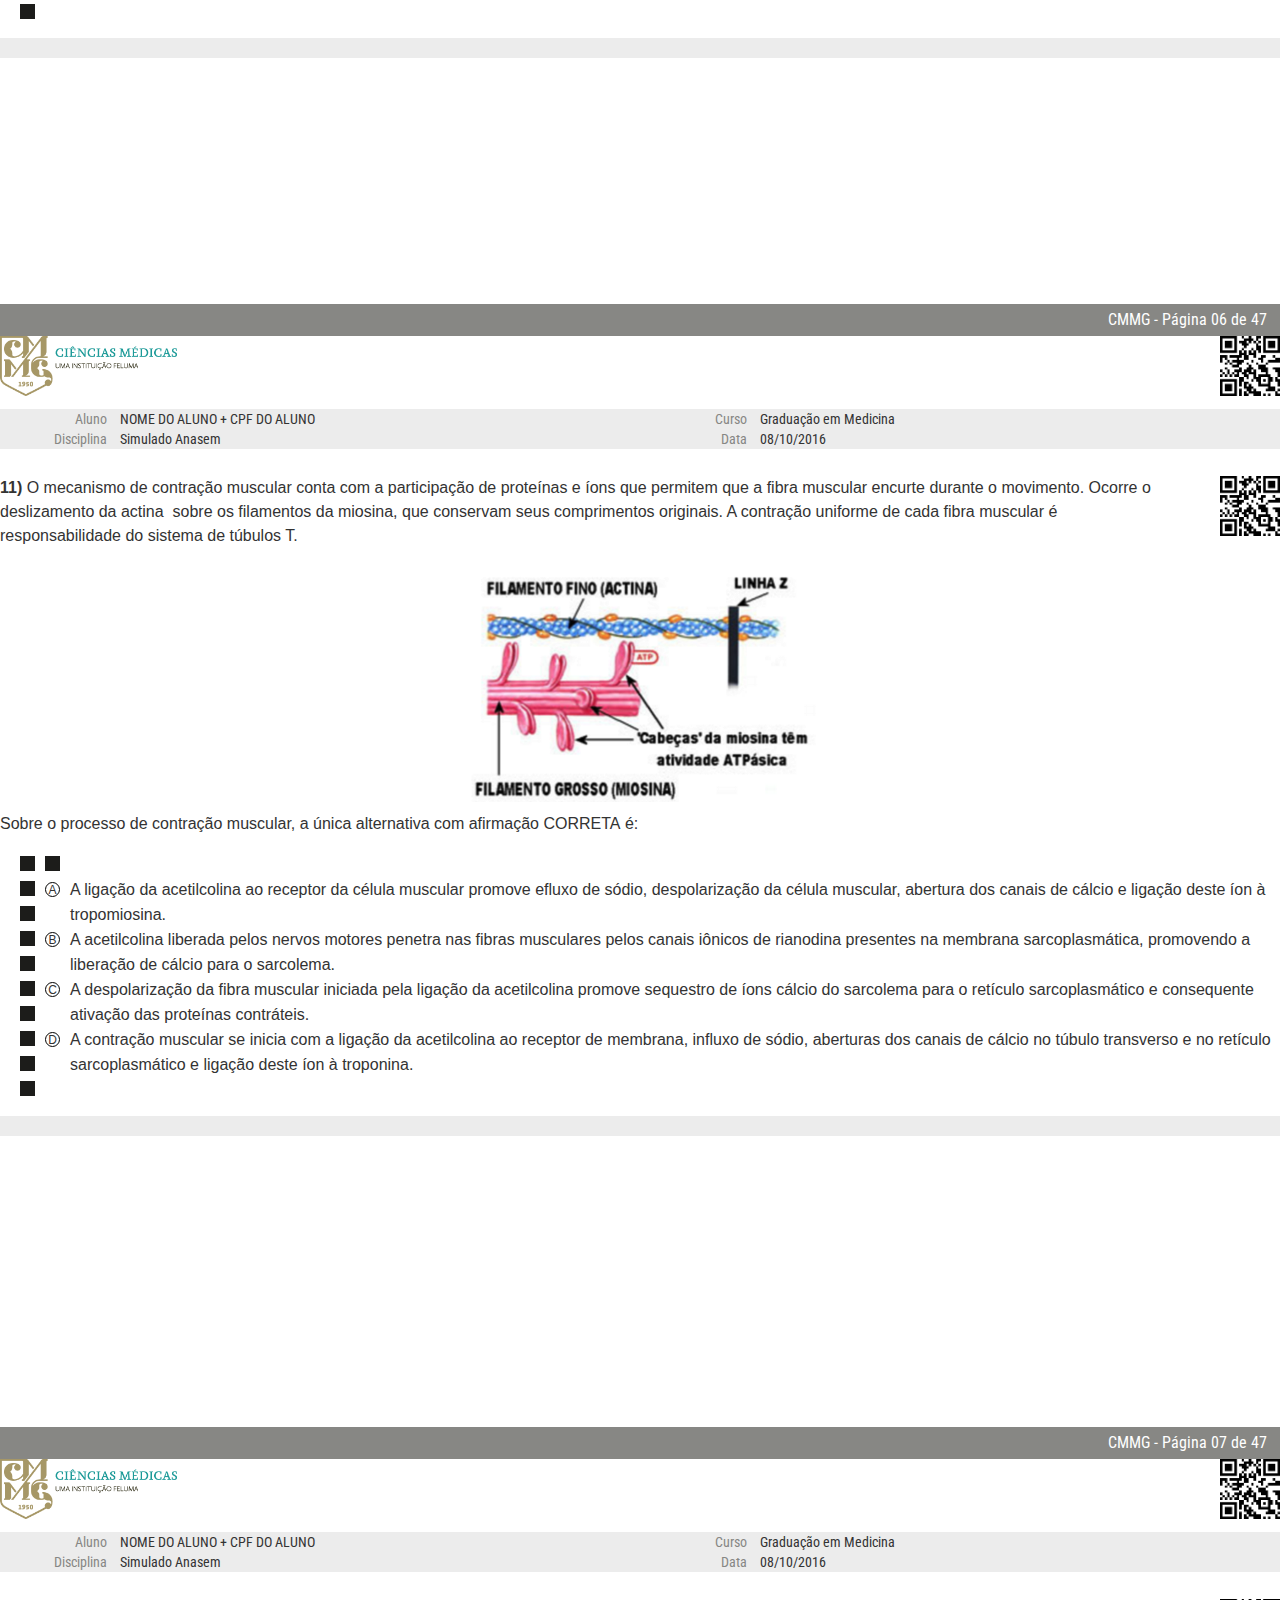
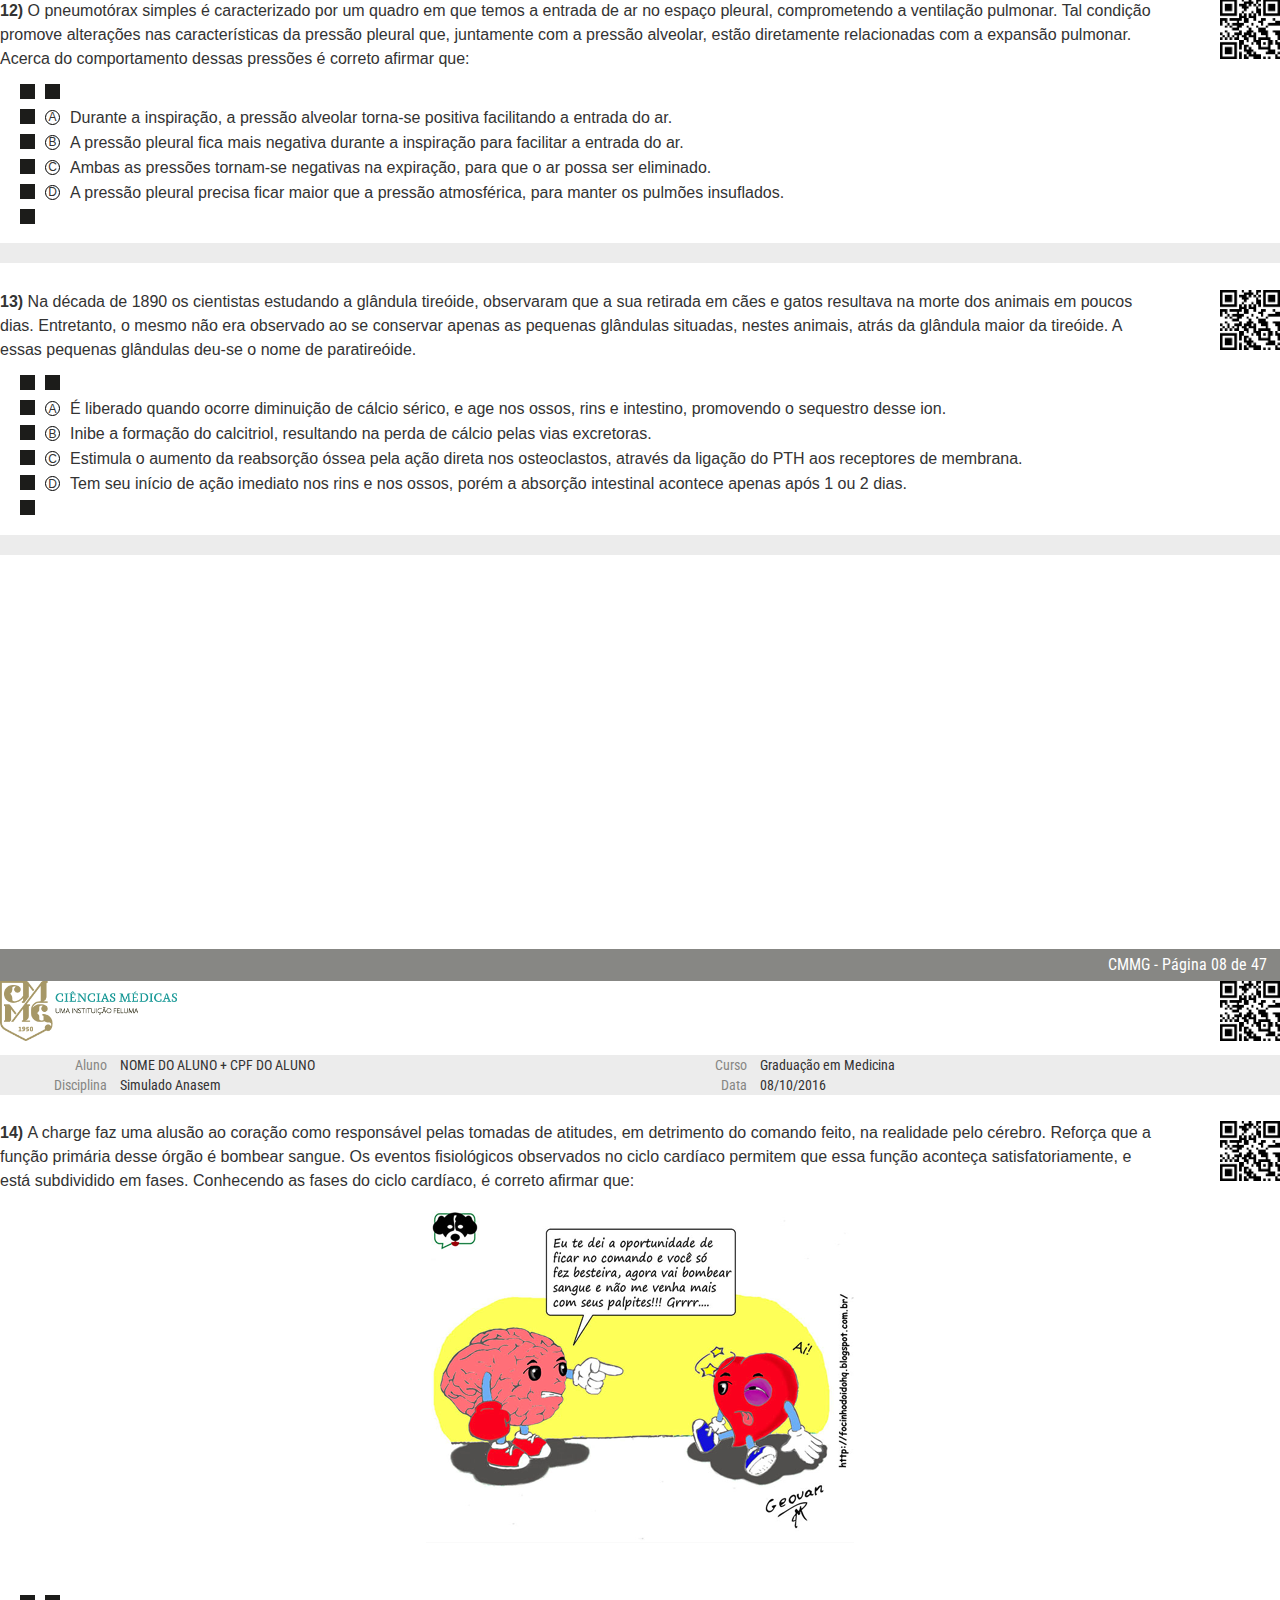
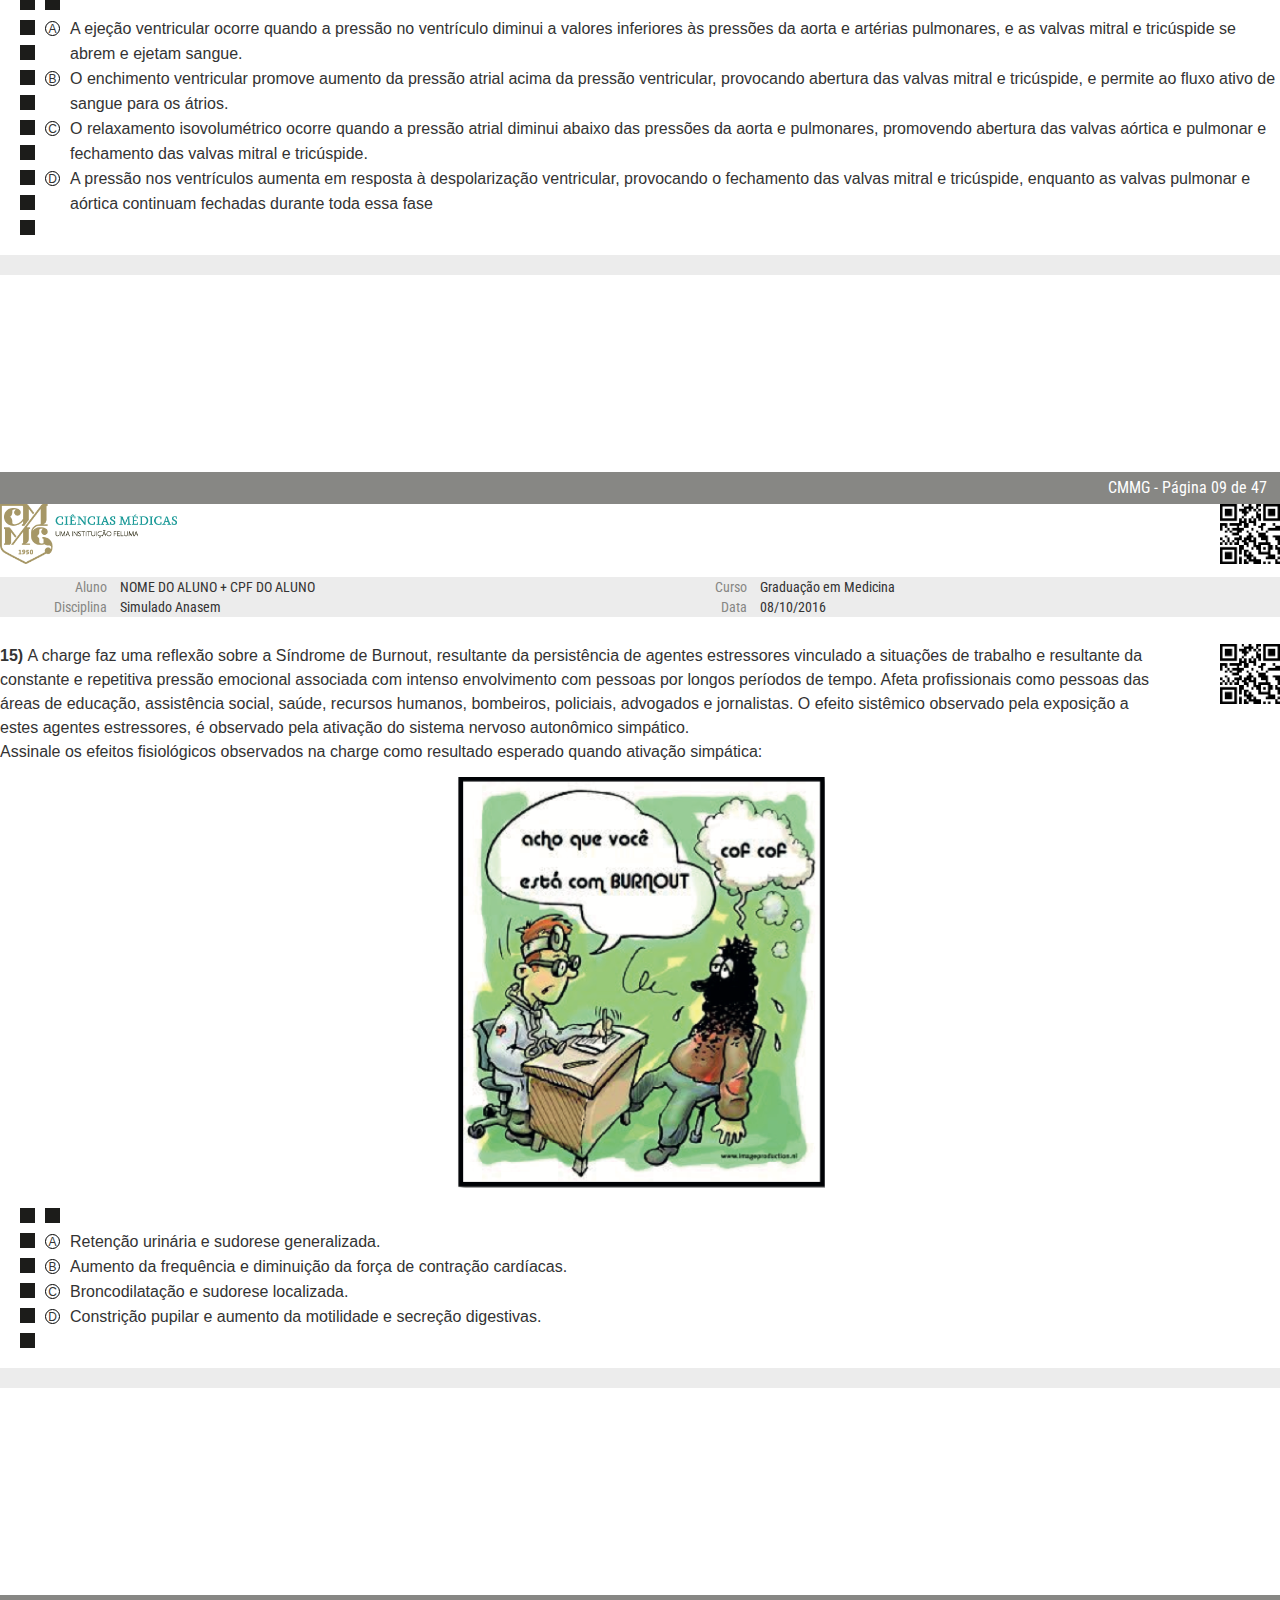
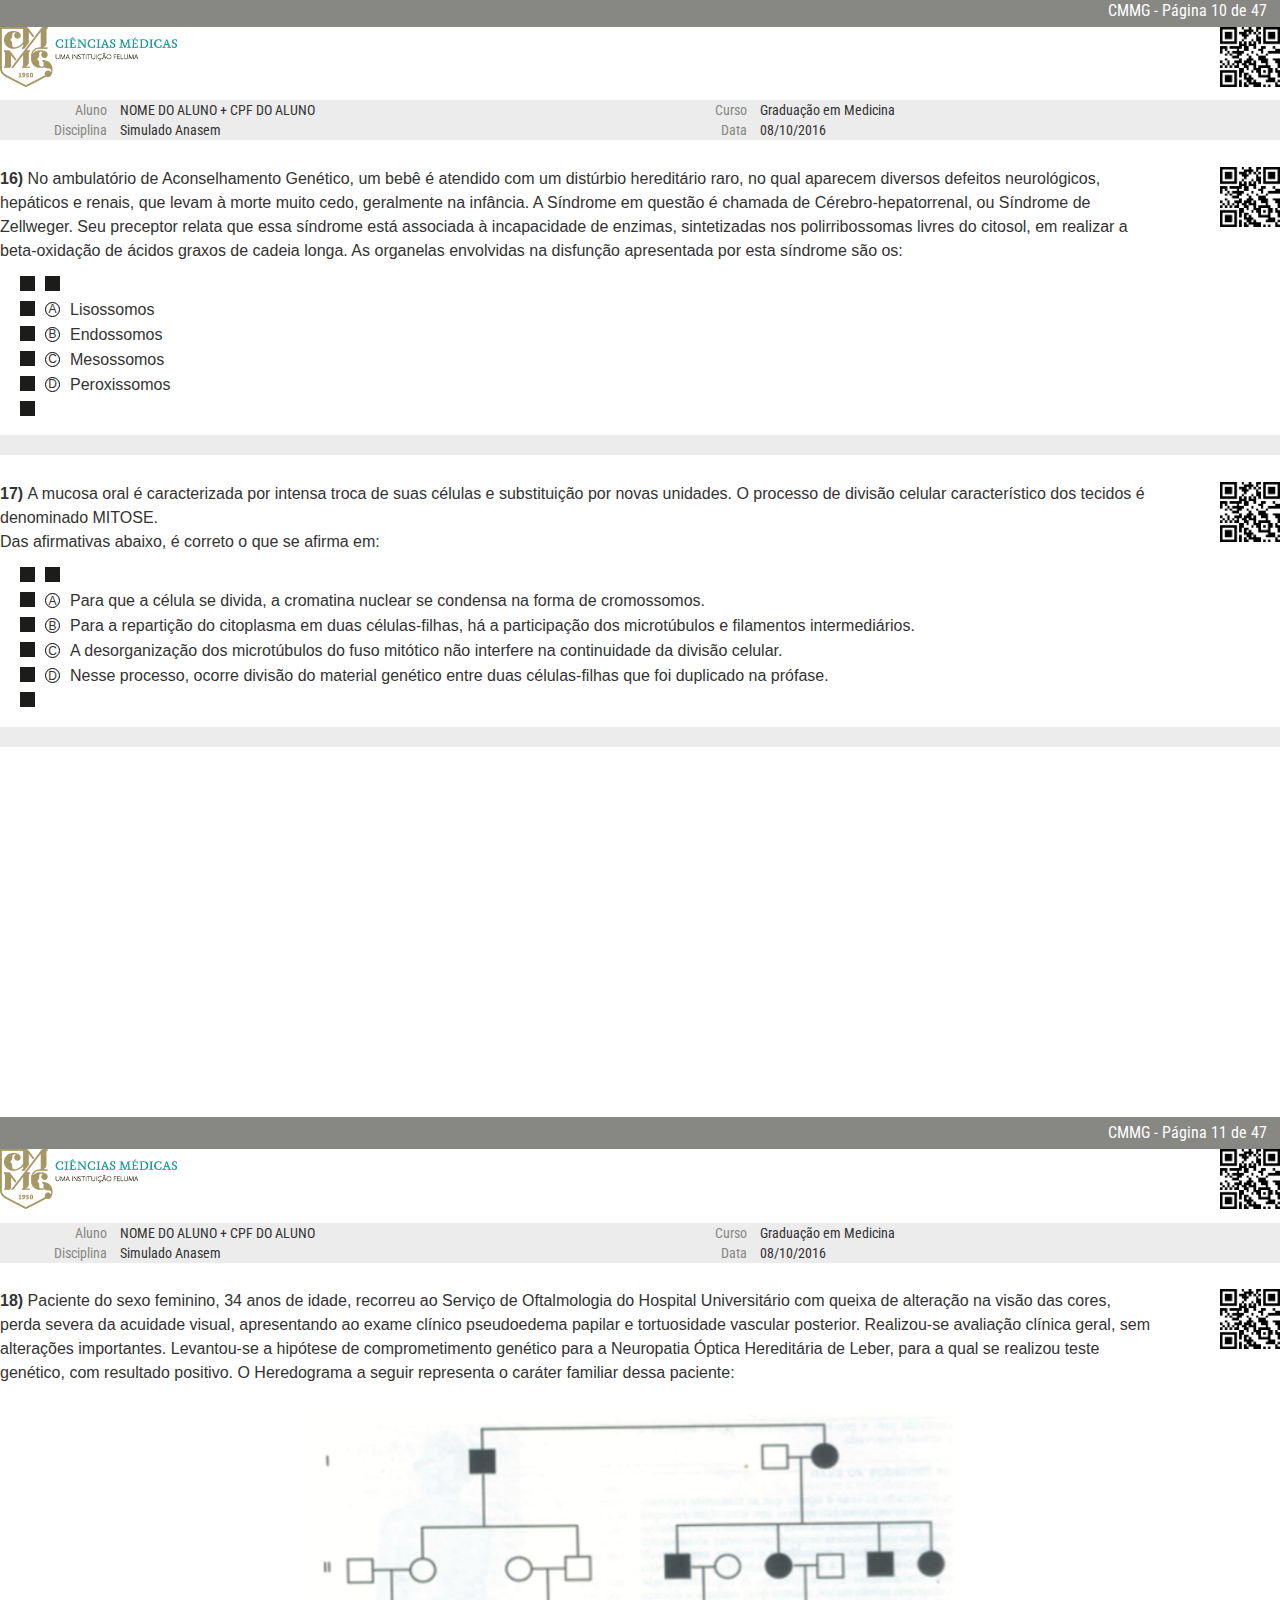
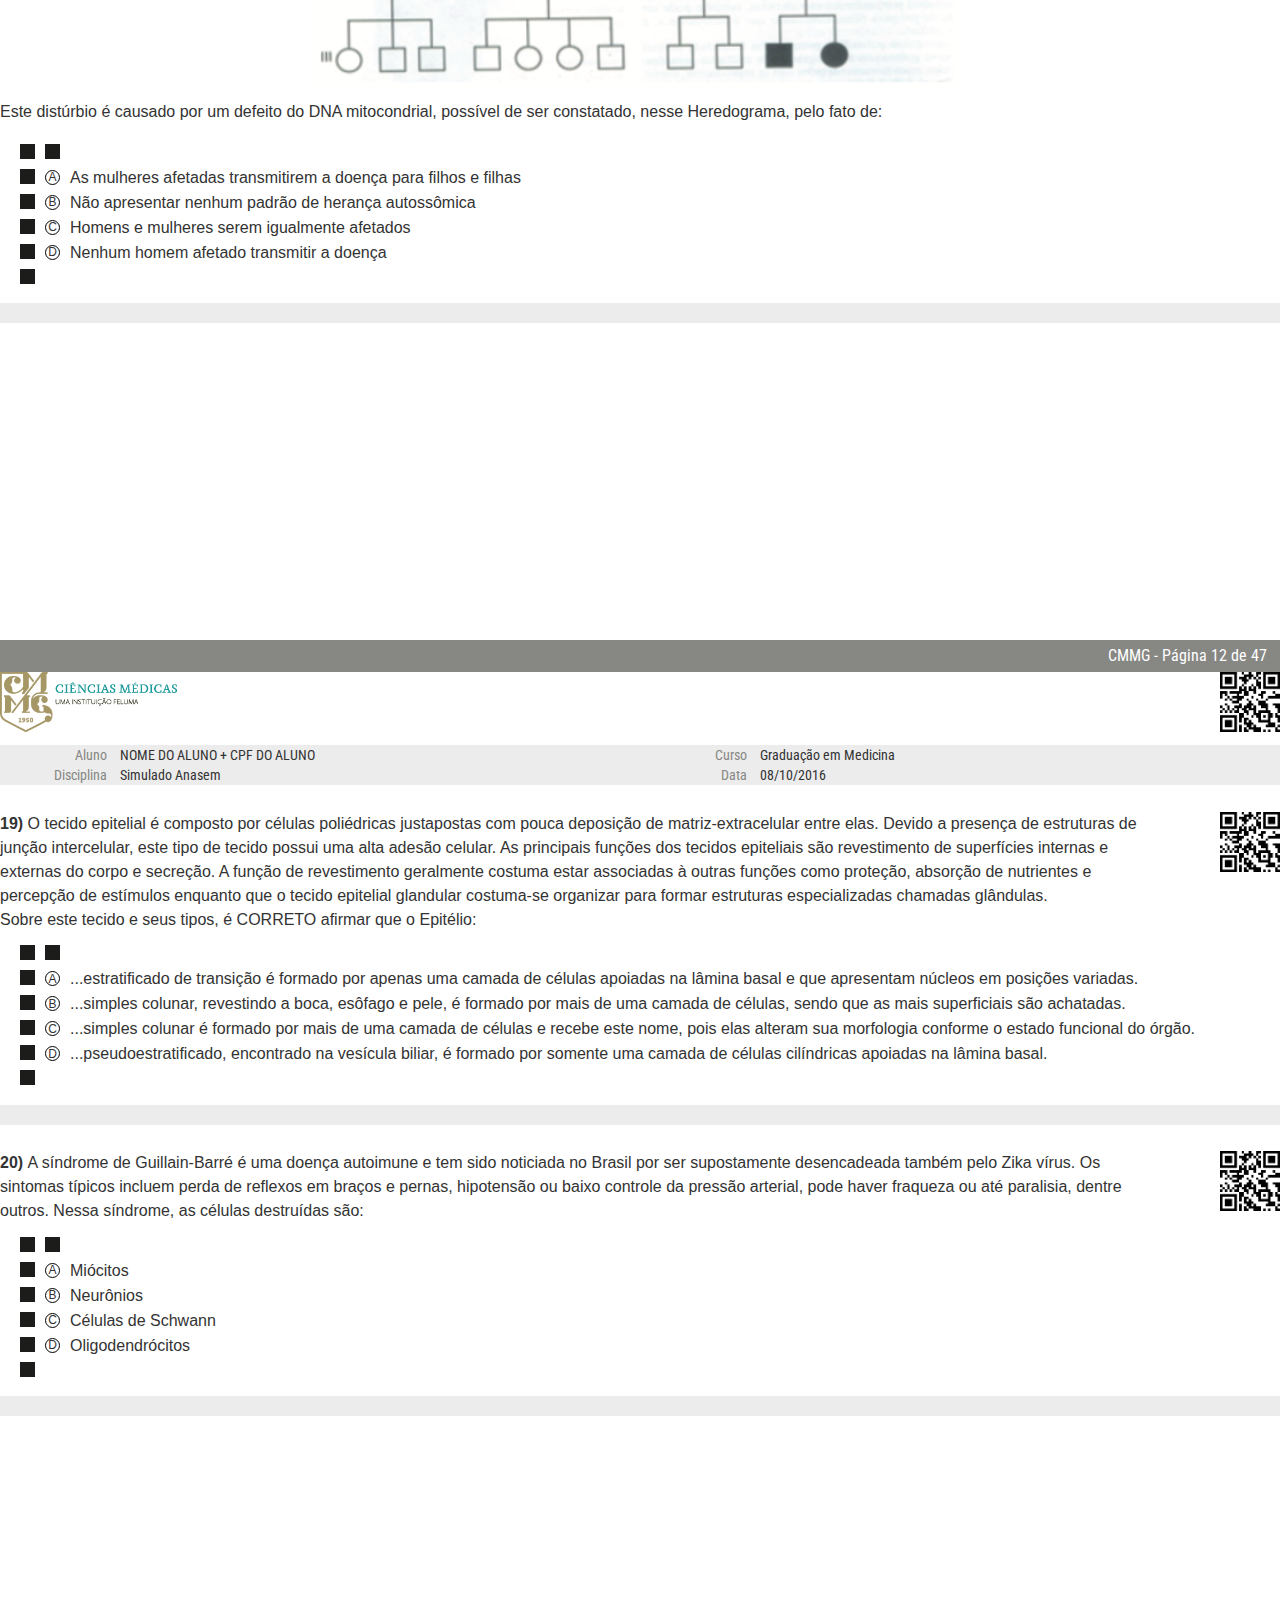
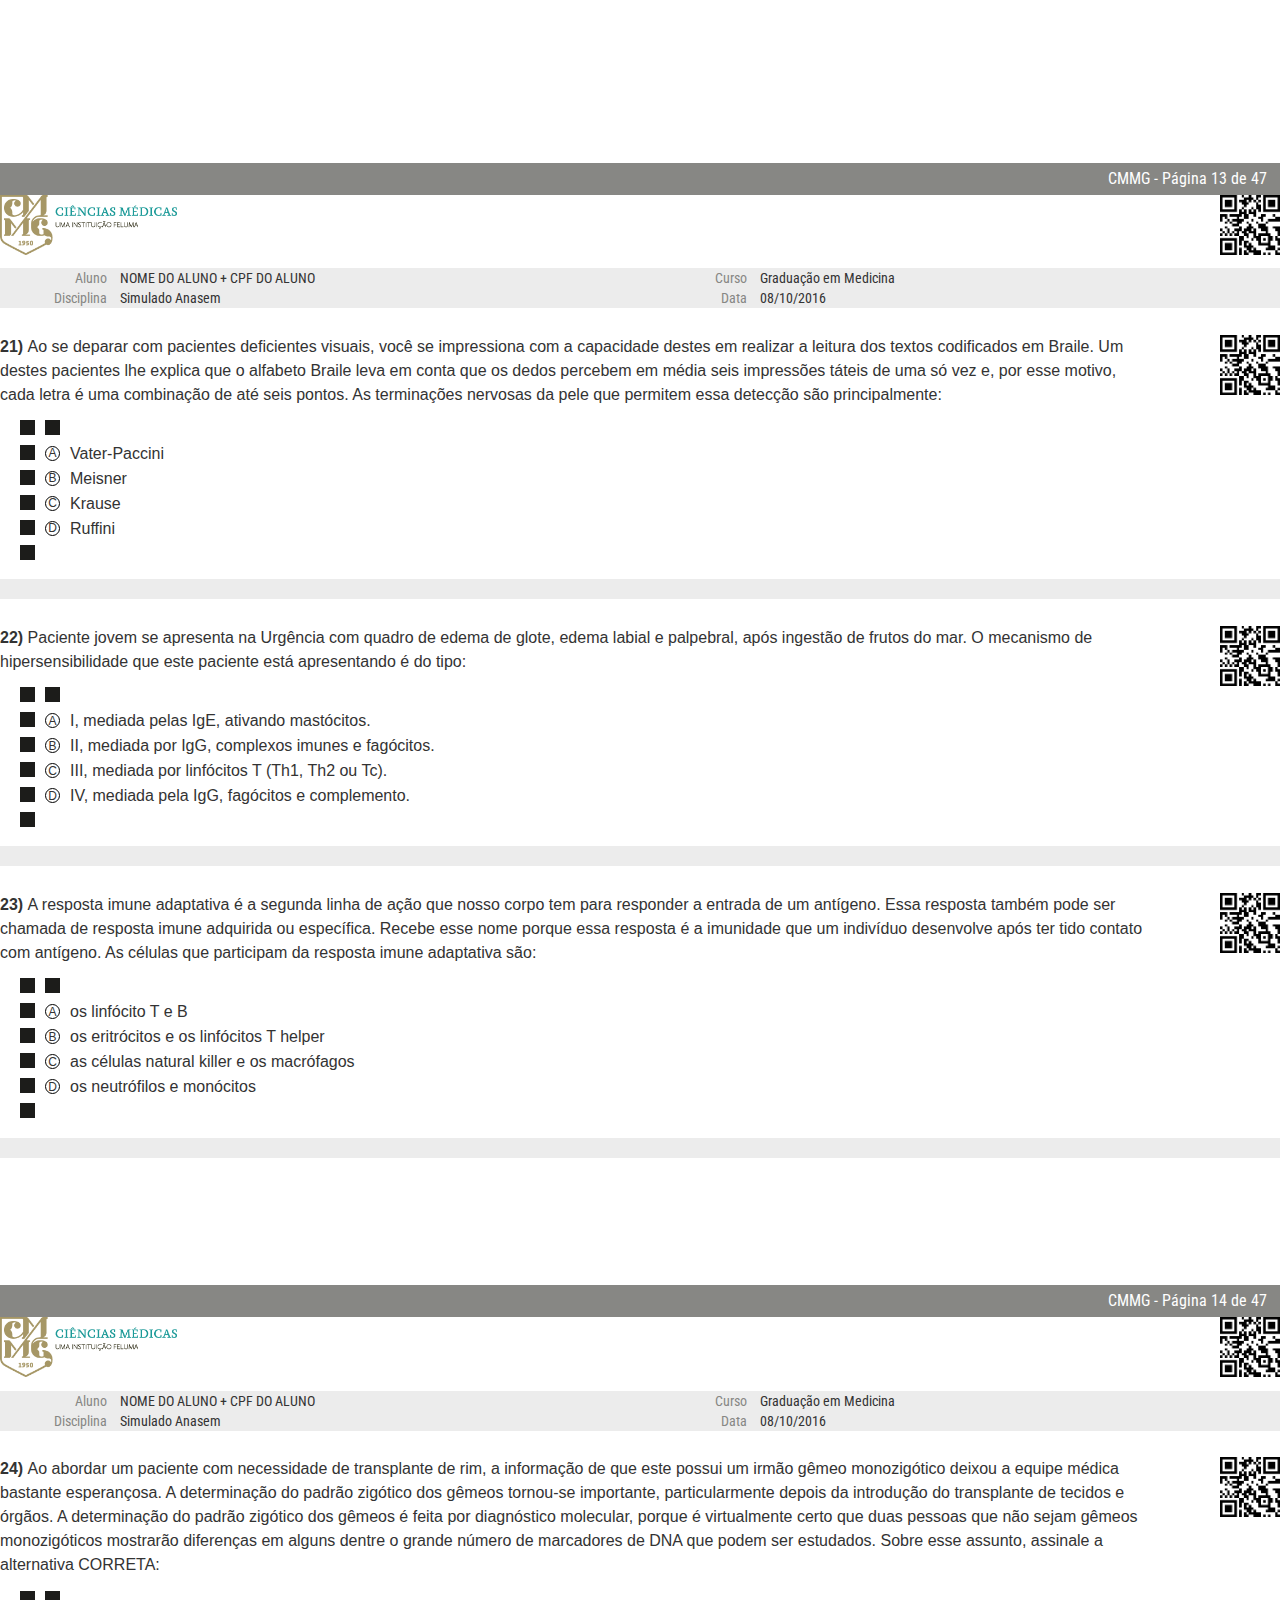
==== commit ed9a82ed: "correcoes imagens e ordens questoes" ====
--- a/index.html
+++ b/index.html
@@ -56,16 +56,16 @@
         <table class="table form-table">
           <thead>
             <tr>
-              <th>Documento do aluno</th>
+              <th>CPF do aluno</th>
+              <th>Período</th>
               <th>Data</th>
-              <th>Valor</th>
             </tr>
           </thead>
           <tbody>
             <tr>
-              <td>&nbsp;</td>
-              <td>&nbsp;</td>
-              <td>&nbsp;</td>
+              <td>129.409.746-67</td>
+              <td>1º período</td>
+              <td>15/10/16</td>
             </tr>
           </tbody>
         </table>
@@ -73,7 +73,7 @@
         <table class="form form-table name-table">
           <thead>
             <tr>
-              <th>Nome do aluno</th>
+              <th>Alice Moreira dos Santos Marques</th>
             </tr>
           </thead>
           <tbody>
@@ -427,7 +427,7 @@
 
 
             </div><div class="qrcode"><img src="img/questions-codes/01.png" /></div>
-            <div class="ennunciation-img-container"> <img src="img/imagens-das-questoes/questao10.png"> </div>
+            <div class="ennunciation-img-container"> <img src="img/questao10.png"> </div>
           </div>
           <div class="alternatives-container">
             <ol class="alternatives">
@@ -476,7 +476,7 @@
 
             </p>
             </div><div class="qrcode"><img src="img/questions-codes/01.png" /></div>
-            <div class="ennunciation-img-container"> <img src="img/imagens-das-questoes/questao11.png"> </div>
+            <div class="ennunciation-img-container"> <img src="img/questao11.png"> </div>
 
             <p> Sobre o processo de contração muscular, a única alternativa com afirmação CORRETA é:</p>
           </div>
@@ -598,7 +598,7 @@
           <div class="ennunciation-container">
             <div class="ennunciation"><p>A charge faz uma alusão ao coração como responsável pelas tomadas de atitudes, em detrimento do comando feito, na realidade pelo cérebro. Reforça que a função primária desse órgão é bombear sangue. Os eventos fisiológicos observados no ciclo cardíaco permitem que essa função aconteça satisfatoriamente, e está subdividido em fases. Conhecendo as fases do ciclo cardíaco, é correto afirmar que:</p></div>
             <div class="qrcode"><img src="img/questions-codes/01.png" /></div>
-            <div class="ennunciation-img-container"> <img src="img/imagens-das-questoes/questao14.png"> <br />
+            <div class="ennunciation-img-container"> <img src="img/questao14.png"> <br />
           </div>
           <div class="alternatives-container">
             <ol class="alternatives">
@@ -649,7 +649,7 @@
               <p>A charge faz uma reflexão sobre a Síndrome de Burnout, resultante da persistência de agentes estressores vinculado a situações de trabalho e resultante da constante e repetitiva pressão emocional associada com intenso envolvimento com pessoas por longos períodos de tempo. Afeta profissionais como pessoas das áreas de educação, assistência social, saúde, recursos humanos, bombeiros, policiais, advogados e jornalistas. O efeito sistêmico observado pela exposição a estes agentes estressores, é observado pela ativação do sistema nervoso autonômico simpático. <br />Assinale os efeitos fisiológicos observados na charge como resultado esperado quando ativação simpática:</p>
             </div>
             <div class="qrcode"><img src="img/questions-codes/01.png" /></div>
-            <div class="ennunciation-img-container"> <img src="img/imagens-das-questoes/questao15.png">            
+            <div class="ennunciation-img-container"> <img src="img/questao15.png">            
           </div>
           <div class="alternatives-container">
             <ol class="alternatives">
@@ -772,7 +772,7 @@
               <p>Paciente do sexo feminino, 34 anos de idade, recorreu ao Serviço de Oftalmologia do Hospital Universitário com queixa de alteração na visão das cores, perda severa da acuidade visual, apresentando ao exame clínico pseudoedema papilar e tortuosidade vascular posterior. Realizou-se avaliação clínica geral, sem alterações importantes. Levantou-se a hipótese de comprometimento genético para a Neuropatia Óptica Hereditária de Leber, para a qual se realizou teste genético, com resultado positivo. O Heredograma a seguir representa o caráter familiar dessa paciente:</p>
             </div>
             <div class="qrcode"><img src="img/questions-codes/01.png" /></div>
-            <div class="ennunciation-img-container"> <img src="img/imagens-das-questoes/questao18.png"> </div>
+            <div class="ennunciation-img-container"> <img src="img/questao18.png"> </div>
 
             <p>Este distúrbio é causado por um defeito do DNA mitocondrial, possível de ser constatado, nesse Heredograma, pelo fato de:</p>
           </div>
@@ -840,11 +840,10 @@
         <!-- QUESTAO -->
         <div class="item">
           <div class="ennunciation-container">
-            <div class="ennunciation"><p>A síndrome de Guillain-Barré é uma doença autoimune e tem sido noticiada no Brasil por ser supostamente desencadeada também pelo Zika vírus. Os sintomas típicos incluem perda de reflexos em braços e pernas, hipotensão ou baixo controle da pressão arterial, pode haver fraqueza ou até paralisia, dentre outros. Nessa síndrome, as células destruídas são:</p>
-
-
-            </div><div class="qrcode"><img src="img/questions-codes/01.png" /></div>
-            
+            <div class="ennunciation">
+              <p>A síndrome de Guillain-Barré é uma doença autoimune e tem sido noticiada no Brasil por ser supostamente desencadeada também pelo Zika vírus. Os sintomas típicos incluem perda de reflexos em braços e pernas, hipotensão ou baixo controle da pressão arterial, pode haver fraqueza ou até paralisia, dentre outros. Nessa síndrome, as células destruídas são:</p>
+            </div>
+            <div class="qrcode"><img src="img/questions-codes/01.png" /></div>
           </div>
           <div class="alternatives-container">
             <ol class="alternatives">
@@ -865,7 +864,7 @@
       </footer>
     </section>
 
-
+    
     <!--PAGE-->
     <section class="page">
       <header>
@@ -892,70 +891,10 @@
         <!-- QUESTAO -->
         <div class="item">
           <div class="ennunciation-container">
-            <div class="ennunciation"><p> Uma criança é levada ao serviço de Urgência após ter sofrido acidente com sua bicicleta e seu pé e tornozelo ficado preso no aro. Na avaliação clínica, constatou-se que a capacidade de realização da flexão plantar estava preservada. Diante do resultado da avaliação clínica, estão preservadas as funções dos seguintes músculos:</p>
-            </div><div class="qrcode"><img src="img/questions-codes/01.png" /></div>
-          </div>
-          <div class="alternatives-container">
-            <ol class="alternatives">
-              <li>Abdução da coxa</li>
-              <li>Adução da coxa</li>
-              <li>Extensão da coxa</li>
-              <li>Rotação lateral da coxa</li>
-            </ol>
-          </div>
-        </div><!--/.item-->
-        
-        <!-- QUESTAO -->
-        <div class="item">
-          <div class="ennunciation-container">
-            <div class="ennunciation"><p> Paciente é atendido no pronto socorro com dor intensa na região pélvica. Apresenta história familiar de cálculo renal, levantando a suspeita de causa semelhante para a referida dor. Foi realizado exame de imagem e observou-se imagem compatível com cálculo renal no trajeto do ureter. Reconhecendo a anatomia do sistema genitourinário, as regiões de estreitamento normais, onde o cálculo renal poderá causar obstrução são:</p>
-            </div><div class="qrcode"><img src="img/questions-codes/01.png" /></div>
-          </div>
-          <div class="alternatives-container">
-            <ol class="alternatives">
-              <li>a flexura esplênica, a porção intramural da bexiga e a junção pélvica.</li>
-              <li>a flexura pélvica, a junção pieloureteral e porção intramural, na parede da bexiga urinária.</li>
-              <li>a junção pieloureteral, a flexura intramural e a flexura pélvica.</li>
-              <li>a junção pélvica, a flexura pieloureteral e a porção endomural</li>
-            </ol>
-          </div>
-        </div><!--/.item-->
-
-      </div><!--/page-content-->
-
-      <footer>
-        <p>CMMG - Página 02 de 47</p>
-      </footer>
-    </section>
-
-    <!--PAGE-->
-    <section class="page">
-      <header>
-        <div class="logo"><img src="img/logo.png" alt="Faculdade de Ciências Médicas de Minas Gerais"/></div>
-        <div class="qrcode"><img src="img/students-codes/NOME-DO-ALUNO.png" /></div>
-        <div class="header-data">
-          <dl class="dl-horizontal">
-            <dt>Aluno</dt>
-            <dd>NOME DO ALUNO + CPF DO ALUNO</dd>
-            <dt>Disciplina</dt>
-            <dd>Simulado Anasem</dd>
-          </dl>
-          <dl class="dl-horizontal">
-            <dt>Curso</dt>
-            <dd>Graduação em Medicina</dd>
-            <dt>Data</dt>
-            <dd>08/10/2016</dd>
-          </dl>
-        </div>
-      </header>
-
-      <div class="page-content">
-        
-        <!-- QUESTAO -->
-        <div class="item">
-          <div class="ennunciation-container">
-            <div class="ennunciation"><p> Ao se deparar com pacientes deficientes visuais, você se impressiona com a capacidade destes em realizar a leitura dos textos codificados em Braile. Um destes pacientes lhe explica que  o alfabeto Braile leva em conta que os dedos percebem em média seis impressões táteis de uma só vez e, por esse motivo, cada letra é uma combinação de até seis pontos. As terminações nervosas da pele que permitem essa detecção são principalmente:</p>
-            </div><div class="qrcode"><img src="img/questions-codes/01.png" /></div>
+            <div class="ennunciation">
+              <p> Ao se deparar com pacientes deficientes visuais, você se impressiona com a capacidade destes em realizar a leitura dos textos codificados em Braile. Um destes pacientes lhe explica que  o alfabeto Braile leva em conta que os dedos percebem em média seis impressões táteis de uma só vez e, por esse motivo, cada letra é uma combinação de até seis pontos. As terminações nervosas da pele que permitem essa detecção são principalmente:</p>
+            </div>
+            <div class="qrcode"><img src="img/questions-codes/01.png" /></div>
           </div>
           <div class="alternatives-container">
             <ol class="alternatives">
@@ -1161,7 +1100,7 @@
           <div class="ennunciation-container">
             <div class="ennunciation"><p> Observe o gráfico setorial a seguir:</p>
             <div class="qrcode"><img src="img/questions-codes/01.png" /></div>
-            <div class="ennunciation-img-container"><img src="img/01.png"></div>
+            <div class="ennunciation-img-container"><img src="img/questao30.png"></div>
             <p>Os fatores X e Y são, respectivamente:</p>
           </div>
           </div>
@@ -1207,9 +1146,10 @@
         <!-- QUESTAO -->
         <div class="item">
           <div class="ennunciation-container">
-            <div class="ennunciation"><p> ........ podemos tomar o caso do diabetes. Em 1889, se descobre que a alteração metabólica, essência dessa enfermidade, podia ser reproduzida removendo-se o pâncreas, em 1921 detectando-se que a administração de insulina aliviava os sintomas. Estava-se diante de mais um clara demonstração de como uma deficiência na "máquina" provocava doença que podia ser "curada" através do emprego de uma substância específica. Sucessos ainda mais impressionantes proviriam das descobertas da imunologia, elucidação da estrutura do DNA, e, mais recentemente, do mapeamento do genoma humano e das conquistas da engenharia genética. A adesão massiva a este raciocínio tem a ver com as supostas soluções - muitas vezes, em realidade, meramente paliativas por não agirem nas causas propriamente ditas - precisamente por se concentrarem nas partes de um sistema ou de um processo que, na sua essência, são bem mais complexos, e fez com que o mesmo se tornasse hegemônico por quase 14 séculos.
-            Adaptado de Barros, J. A. C. “Pensando o Processo Saúde – Doença....” apresentado no VII Congresso Paulista de Saúde Pública, 2001. pt.slideshare.net/amandaenfbahiana/o-processo-saúde-doença, acesso em 17/09/2016.
-            Neste texto pode-se concluir que, no que diz respeito ao raciocínio descrito no combate à diabetes, o autor refere-se aquele utilizado no modelo</p>
+            <div class="ennunciation">
+              <p> ... podemos tomar o caso do diabetes. Em 1889, se descobre que a alteração metabólica, essência dessa enfermidade, podia ser reproduzida removendo-se o pâncreas, em 1921 detectando-se que a administração de insulina aliviava os sintomas. Estava-se diante de mais um clara demonstração de como uma deficiência na "máquina" provocava doença que podia ser "curada" através do emprego de uma substância específica. Sucessos ainda mais impressionantes proviriam das descobertas da imunologia, elucidação da estrutura do DNA, e, mais recentemente, do mapeamento do genoma humano e das conquistas da engenharia genética. A adesão massiva a este raciocínio tem a ver com as supostas soluções - muitas vezes, em realidade, meramente paliativas por não agirem nas causas propriamente ditas - precisamente por se concentrarem nas partes de um sistema ou de um processo que, na sua essência, são bem mais complexos, e fez com que o mesmo se tornasse hegemônico por quase 14 séculos.</p>
+              <p class="reference">Adaptado de Barros, J. A. C. “Pensando o Processo Saúde – Doença....” apresentado no VII Congresso Paulista de Saúde Pública, 2001. pt.slideshare.net/amandaenfbahiana/o-processo-saúde-doença, acesso em 17/09/2016.</p>
+              <p>Neste texto pode-se concluir que, no que diz respeito ao raciocínio descrito no combate à diabetes, o autor refere-se aquele utilizado no modelo</p>
             </div><div class="qrcode"><img src="img/questions-codes/01.png" /></div>
           </div>
           <div class="alternatives-container">
@@ -1258,7 +1198,7 @@
             <div class="ennunciation"><p> (...) Vários modelos foram propostos para estudar os determinantes sociais e a trama de relações entre os diversos fatores estudados através desses diversos enfoques. Um adotado pela CNDSS é o modelo de Dahlgren e Whitehead que inclui os DSS dispostos em diferentes camadas, desde uma camada mais próxima dos determinantes individuais até uma camada distal, onde se situam os macro determinantes, relacionados às condições econômicas, culturais e ambientais da sociedade e que possuem grande influência sobre as demais camadas. Os indivíduos estão na base do modelo, com suas características individuais de idade, sexo e fatores genéticos.
             Adaptado de: Carvalho, I. & Buss, P. in Determinantes Sociais na Saúde.pdf, acesso em 20/09/2016.
             O modelo de Dahlgren e Whitehead é mostrado na figura a seguir:</p>
-            <div class="ennunciation-img-container"><img src="img/02.png"></div>
+            <div class="ennunciation-img-container"><img src="img/questao32.png"></div>
             </div><div class="qrcode"><img src="img/questions-codes/01.png" /></div>
           </div>
           <div class="alternatives-container">
@@ -1357,7 +1297,7 @@
         <div class="item">
           <div class="ennunciation-container">
             <div class="ennunciation"><p> Observe a tabela 2 x 2, clássica no estudo epidemiológico – coorte</p><br>
-              <table>
+              <table class="table">
                 <tr>
                 <th></th>
                   <th>Tabela 2 x 2 nos estudos de coortes</th>
@@ -1511,7 +1451,7 @@
               <p> O genograma ou árvore da família é um método de coleta, armazenamento e processamento de informações sobre uma família. Observe os genogramas a seguir:</p>
             </div>
             <div class="qrcode"><img src="img/questions-codes/01.png" /></div>
-            <div class="ennunciation-img-container"><img src="img/I1Q36.png"></div>
+            <div class="ennunciation-img-container"><img src="img/questao36.png"></div>
             <p class="">Representa uma família nuclear biparental, o genograma</p>
           </div>
           <div class="alternatives-container">
@@ -1557,20 +1497,22 @@
         <!-- QUESTAO -->
         <div class="item">
           <div class="ennunciation-container">
-            <div class="ennunciation"><p> (...), a ferramenta de acesso à família PRACTICE foi projetada como uma diretriz para avaliação do funcionamento das famílias, focando-se no problema. A ferramenta é comumente usada para organizar as informações adquiridas da família, facilitando o desenvolvimento da avaliação familiar, podendo ser usada para itens de ordem médica, comportamental e de relacionamentos. (...) Este modelo serve como guia no contato com a família e é usado da seguinte forma: cada letra do acróstico corresponde a um assunto a ser investigado e registrado....<br><br>
-            P→ problema apresentado; <br>
-            R→ papéis de cada membro da estrutura familiar. <br>
-            A→ afeto, como a família se comporta diante do problema apresentado; <br>
-            C→ tipo de comunicação dentro da estrutura familiar; <br>
-            T→ fase do ciclo de vida a família se encontra; <br>
-            I→ história de doença na família, passado e presente;<br>
-            C→ .....................................................................................; <br>
-            E→ recursos que a família possui para enfrentar o problema em questão. <br>
-            <p>Adaptado de Silva, J. & Santos, S. “Trabalhando com Famílias Utilizando Ferramentas” in 
-            Revista APS, v.6, n.2, p.77-86, jul./dez. 2003.<br>
-            A segunda letra C refere-se à:</p>
-            </p>
-            </div><div class="qrcode"><img src="img/questions-codes/01.png" /></div>
+            <div class="ennunciation">
+              <p> (...), a ferramenta de acesso à família PRACTICE foi projetada como uma diretriz para avaliação do funcionamento das famílias, focando-se no problema. A ferramenta é comumente usada para organizar as informações adquiridas da família, facilitando o desenvolvimento da avaliação familiar, podendo ser usada para itens de ordem médica, comportamental e de relacionamentos. (...) Este modelo serve como guia no contato com a família e é usado da seguinte forma: cada letra do acróstico corresponde a um assunto a ser investigado e registrado....</p>
+              <p>
+                P→ problema apresentado; <br>
+                R→ papéis de cada membro da estrutura familiar. <br>
+                A→ afeto, como a família se comporta diante do problema apresentado; <br>
+                C→ tipo de comunicação dentro da estrutura familiar; <br>
+                T→ fase do ciclo de vida a família se encontra; <br>
+                I→ história de doença na família, passado e presente;<br>
+                C→ .....................................................................................; <br>
+                E→ recursos que a família possui para enfrentar o problema em questão. <br>
+              </p>
+              <p class="reference">Adaptado de Silva, J. & Santos, S. “Trabalhando com Famílias Utilizando Ferramentas” in Revista APS, v.6, n.2, p.77-86, jul./dez. 2003.</p>
+              <p>A segunda letra C refere-se à:</p>
+            </div>
+            <div class="qrcode"><img src="img/questions-codes/01.png" /></div>
           </div>
           <div class="alternatives-container">
             <ol class="alternatives">
@@ -1614,17 +1556,20 @@
         <!-- QUESTAO -->
         <div class="item">
           <div class="ennunciation-container">
-            <div class="ennunciation-img-container"><img src="img/Q38.png"></div>
-            <div class="ennunciation"><p> Fonte: Da Ros MA. A ideologia nos cursos de medicina. In: Marins JJN, Rego S, Lampert JB, Araújo JGC (Orgs.). Educação médica em transformação: instrumentos para a construção de novas realidades. São Paulo: Hucitec, 2004. <br>
-            Observe a relação de algumas práticas médicas que podem ser oferecidas aos alunos de um curso de medicina:<br><br>
-            I) na rede do sistema de saúde em graus crescentes de complexidade voltada para as necessidades de saúde prevalentes dentro de uma visão inter setorial com enfoque na saúde;<br>
-            II) no hospital secundário e terciário com enfoque fortemente voltado para as doenças graves<br>
-            III)cobrindo vários programas e serviços de forma integral (adulto, materno-infantil, medicina do trabalho, urgências, etc.).<br>
-            IV)com o aluno observador da prática em oportunidade e em atividades selecionadas. <br>
-            V) quando oportunizadas ao aluno se restringe ao âmbito das especialidades. <br><br>
-            Caracterizam um ensino inovador o que contempla as práticas médicas definidas em:
-            </p>
-            </div><div class="qrcode"><img src="img/questions-codes/01.png" /></div>
+            <div class="ennunciation">
+              <p><div class="ennunciation-img-container"><img src="img/questao38.png"></div></p>
+              <p class="reference"> Fonte: Da Ros MA. A ideologia nos cursos de medicina. In: Marins JJN, Rego S, Lampert JB, Araújo JGC (Orgs.). Educação médica em transformação: instrumentos para a construção de novas realidades. São Paulo: Hucitec, 2004. </p>
+              <p>Observe a relação de algumas práticas médicas que podem ser oferecidas aos alunos de um curso de medicina:</p>
+              <p>
+                I) na rede do sistema de saúde em graus crescentes de complexidade voltada para as necessidades de saúde prevalentes dentro de uma visão inter setorial com enfoque na saúde;<br>
+                II) no hospital secundário e terciário com enfoque fortemente voltado para as doenças graves<br>
+                III)cobrindo vários programas e serviços de forma integral (adulto, materno-infantil, medicina do trabalho, urgências, etc.).<br>
+                IV)com o aluno observador da prática em oportunidade e em atividades selecionadas. <br>
+                V) quando oportunizadas ao aluno se restringe ao âmbito das especialidades. <br><br>
+              </p>
+              <p>Caracterizam um ensino inovador o que contempla as práticas médicas definidas em:</p>
+            </div>
+            <div class="qrcode"><img src="img/questions-codes/01.png" /></div>
           </div>
           <div class="alternatives-container">
             <ol class="alternatives">
@@ -2324,10 +2269,10 @@
           </div>
           <div class="alternatives-container">
             <ol class="alternatives">
-              <li><i>Trypanosoma cruzi</i>; fase aguda e fase crônica; uso de repelentes e roupas com mangas compridas;</li>
-              <li><i>Arbovírus do gênero Flavivírus</i>; fase inicial e fase tardia; uso de água tratada e alimentos cozidos;</li>
-              <li><i>Rickettsia</i>; fase intrínseca e fase extrínseca; evitar o contato com pessoa doente, seja por contato físico ou com saliva, urina ou fezes.</li>
-              <li><i>Leptospira sp.</i>; fase inicial, fase crônica e fase latente; vacinação de animais de estimação.</li>
+              <li><em>Trypanosoma cruzi</em>; fase aguda e fase crônica; uso de repelentes e roupas com mangas compridas;</li>
+              <li><em>Arbovírus do gênero Flavivírus</em>; fase inicial e fase tardia; uso de água tratada e alimentos cozidos;</li>
+              <li><em>Rickettsia</em>; fase intrínseca e fase extrínseca; evitar o contato com pessoa doente, seja por contato físico ou com saliva, urina ou fezes.</li>
+              <li><em>Leptospira sp.</em>; fase inicial, fase crônica e fase latente; vacinação de animais de estimação.</li>
             </ol>
           </div>
         </div><!--/.item-->
@@ -2374,11 +2319,11 @@
           </div>
           <div class="alternatives-container">
             <ol class="alternatives">
-              <li>O vírus <i>Flavivirus</i> é o agente etiológico da malária e o mosquito vetor é o Culex sp.</li>
-              <li>O mosquito representado é o <i>Anopheles</i>, e o agente etiológico o protozoário Plasmodium
+              <li>O vírus <em>Flavivirus</em> é o agente etiológico da malária e o mosquito vetor é o Culex sp.</li>
+              <li>O mosquito representado é o <em>Anopheles</em>, e o agente etiológico o protozoário Plasmodium
               </li>
-              <li>O reservatório é o mosquito <i>Haemagogus janthinomys</i>, sendo o homem o hospedeiro natural do agente etiológico, o vírus amarílico.</li>
-              <li>O mosquito da espécie <i>Lutzomyia longipalpis</i> é infectado por gametócitos de Leptospira, por transmissão indireta.</li>
+              <li>O reservatório é o mosquito <em>Haemagogus janthinomys</em>, sendo o homem o hospedeiro natural do agente etiológico, o vírus amarílico.</li>
+              <li>O mosquito da espécie <em>Lutzomyia longipalpis</em> é infectado por gametócitos de Leptospira, por transmissão indireta.</li>
             </ol>
           </div>
         </div><!--/.item-->
@@ -2418,10 +2363,10 @@
         <!-- QUESTAO -->
         <div class="item">
           <div class="ennunciation-container">
-            <div class="ennunciation"><p>Novas diretrizes terapêuticas para o tratamento de três infecções sexualmente transmissíveis (ISTs) foram emitidas pela Organização Mundial da Saúde (OMS) em resposta à crescente ameaça de resistência aos antibióticos.<i>“A clamídia, a gonorreia e a sífilis são importantes problemas de saúde pública em todo o mundo: diminuem a qualidade de vida de milhões de pessoas e provocam graves patologias, podendo levar à morte.</i>”<br>
-            OMS, 30/08/2016<br><br>
-            Considerando a sífilis mencionada no texto acima, é correto o que se afirma em:
-            </p>
+            <div class="ennunciation">
+              <p>Novas diretrizes terapêuticas para o tratamento de três infecções sexualmente transmissíveis (ISTs) foram emitidas pela Organização Mundial da Saúde (OMS) em resposta à crescente ameaça de resistência aos antibióticos.<em>“A clamídia, a gonorreia e a sífilis são importantes problemas de saúde pública em todo o mundo: diminuem a qualidade de vida de milhões de pessoas e provocam graves patologias, podendo levar à morte.</em>”
+              <em>OMS, 30/08/2016</em>.</p>
+              <p>Considerando a sífilis mencionada no texto acima, é correto o que se afirma em:</p>
             </div><div class="qrcode"><img src="img/questions-codes/01.png" /></div>
           </div>
           <div class="alternatives-container">
@@ -2514,14 +2459,14 @@
         <!-- QUESTAO -->
         <div class="item">
           <div class="ennunciation-container">
-            <div class="ennunciation"><p>A esquistossomose mansônica é uma doença parasitária causada pelo trematódio <i>Schistosoma mansoni</i>, cujos sintomas dependem do seu estágio de evolução, seja no estágio agudo ou crônico. Sobre essa doença endêmica, de notificação compulsória nas áreas não-endêmicas, afirma-se que na fase:</p>
-            </div><div class="qrcode"><img src="img/questions-codes/01.png" /></div>
-          </div>
-          <div class="alternatives-container">
-            <ol class="alternatives">
-              <li>.crônica a forma hepatoesplênica compensada é a forma mais grave e o fígado apresenta áreas de fibrose.</li>
+            <div class="ennunciation"><p>A esquistossomose mansônica é uma doença parasitária causada pelo trematódio <em>Schistosoma mansoni</em>, cujos sintomas dependem do seu estágio de evolução, seja no estágio agudo ou crônico. Sobre essa doença endêmica, de notificação compulsória nas áreas não-endêmicas, afirma-se que na fase:</p>
+            </div><div class="qrcode"><img src="img/questions-codes/01.png" /></div>
+          </div>
+          <div class="alternatives-container">
+            <ol class="alternatives">
+              <li>...crónica a forma hepatoesplênica compensada é a forma mais grave e o fígado apresenta áreas de fibrose.</li>
               <li>... crônica, o hospedeiro apresenta febre de Katayama, linfadenopatia, dor abdominal e diarreia.</li>
-              <li>...aguda, observa-se hipertensão portal e esplenomegalia, podendo apresentar hematêmese e/ou melena.</li>
+              <li>... aguda, observa-se hipertensão portal e esplenomegalia, podendo apresentar hematêmese e/ou melena.</li>
               <li>... aguda, o hospedeiro pode ser assintomático ou apresentar micropápulas eritematosas e pruriginosas.</li>
             </ol>
           </div>
--- a/css/styles.css
+++ b/css/styles.css
@@ -42,6 +42,9 @@
 }
 p {
 	line-height: 1.5em;
+}
+em, i {
+	font-style: italic;
 }
 h4, h5, h6{
   margin-top: 10px;
@@ -243,6 +246,13 @@
 	float: left;
 	width: 90%;
 	margin-bottom: 10pt;
+}
+.ennunciation-container .reference {
+	font-style: italic;
+	color: #666;
+	display: block;
+	margin: 5px auto 20px;
+	font-size: 11pt
 }
 .page .item .ennunciation-container .qrcode {
 	float: right;
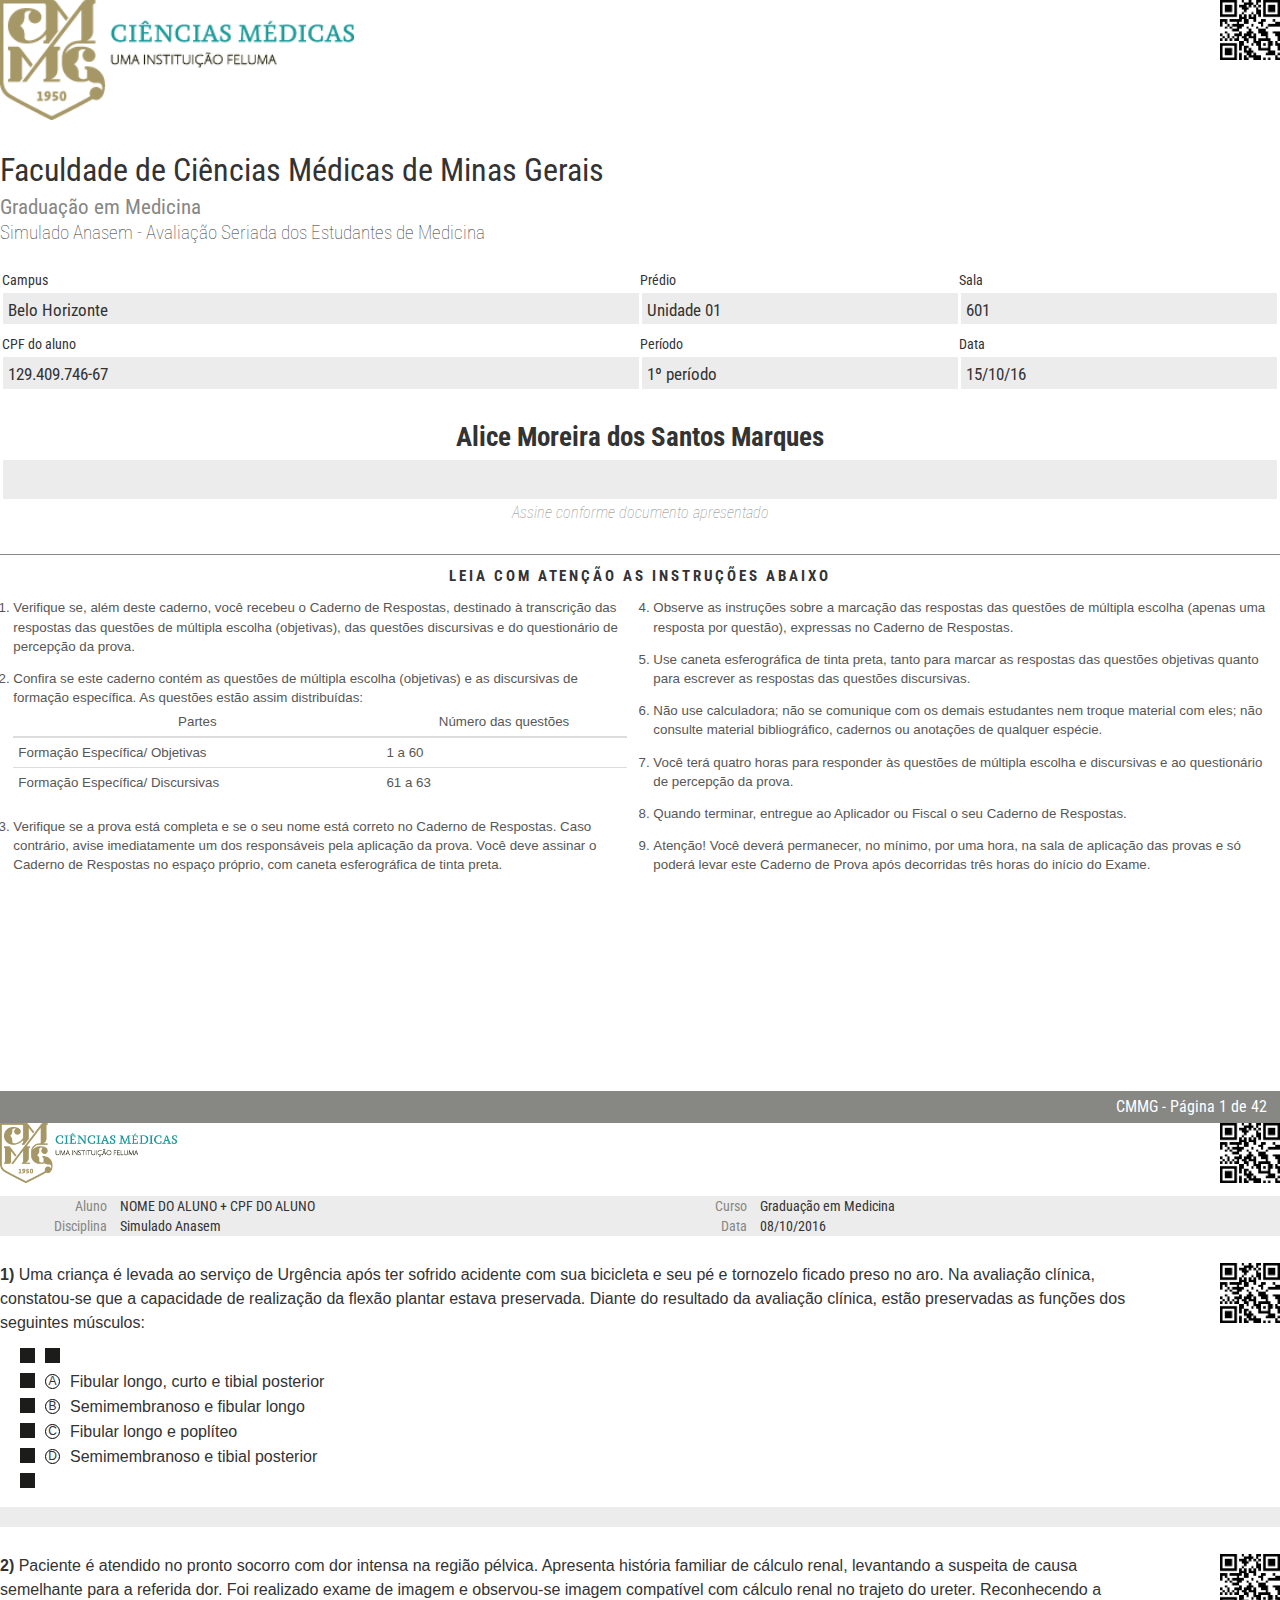
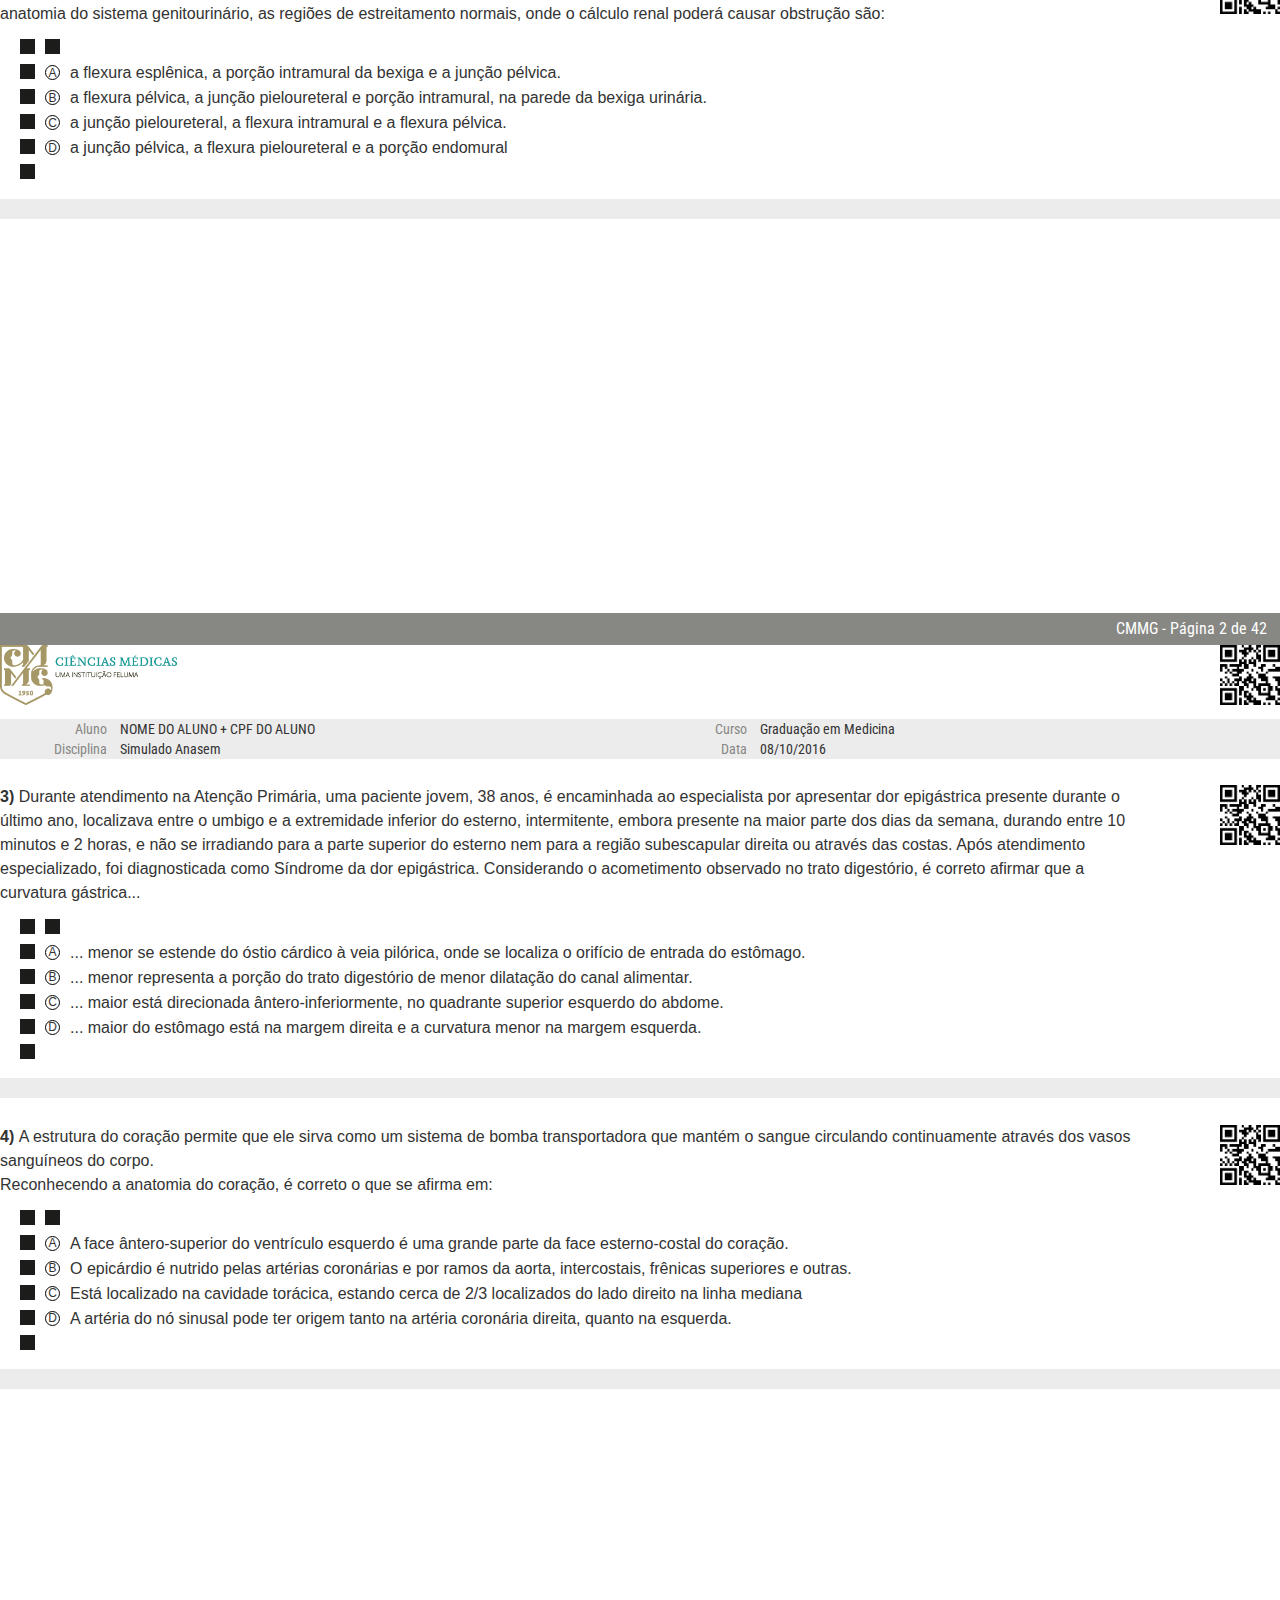
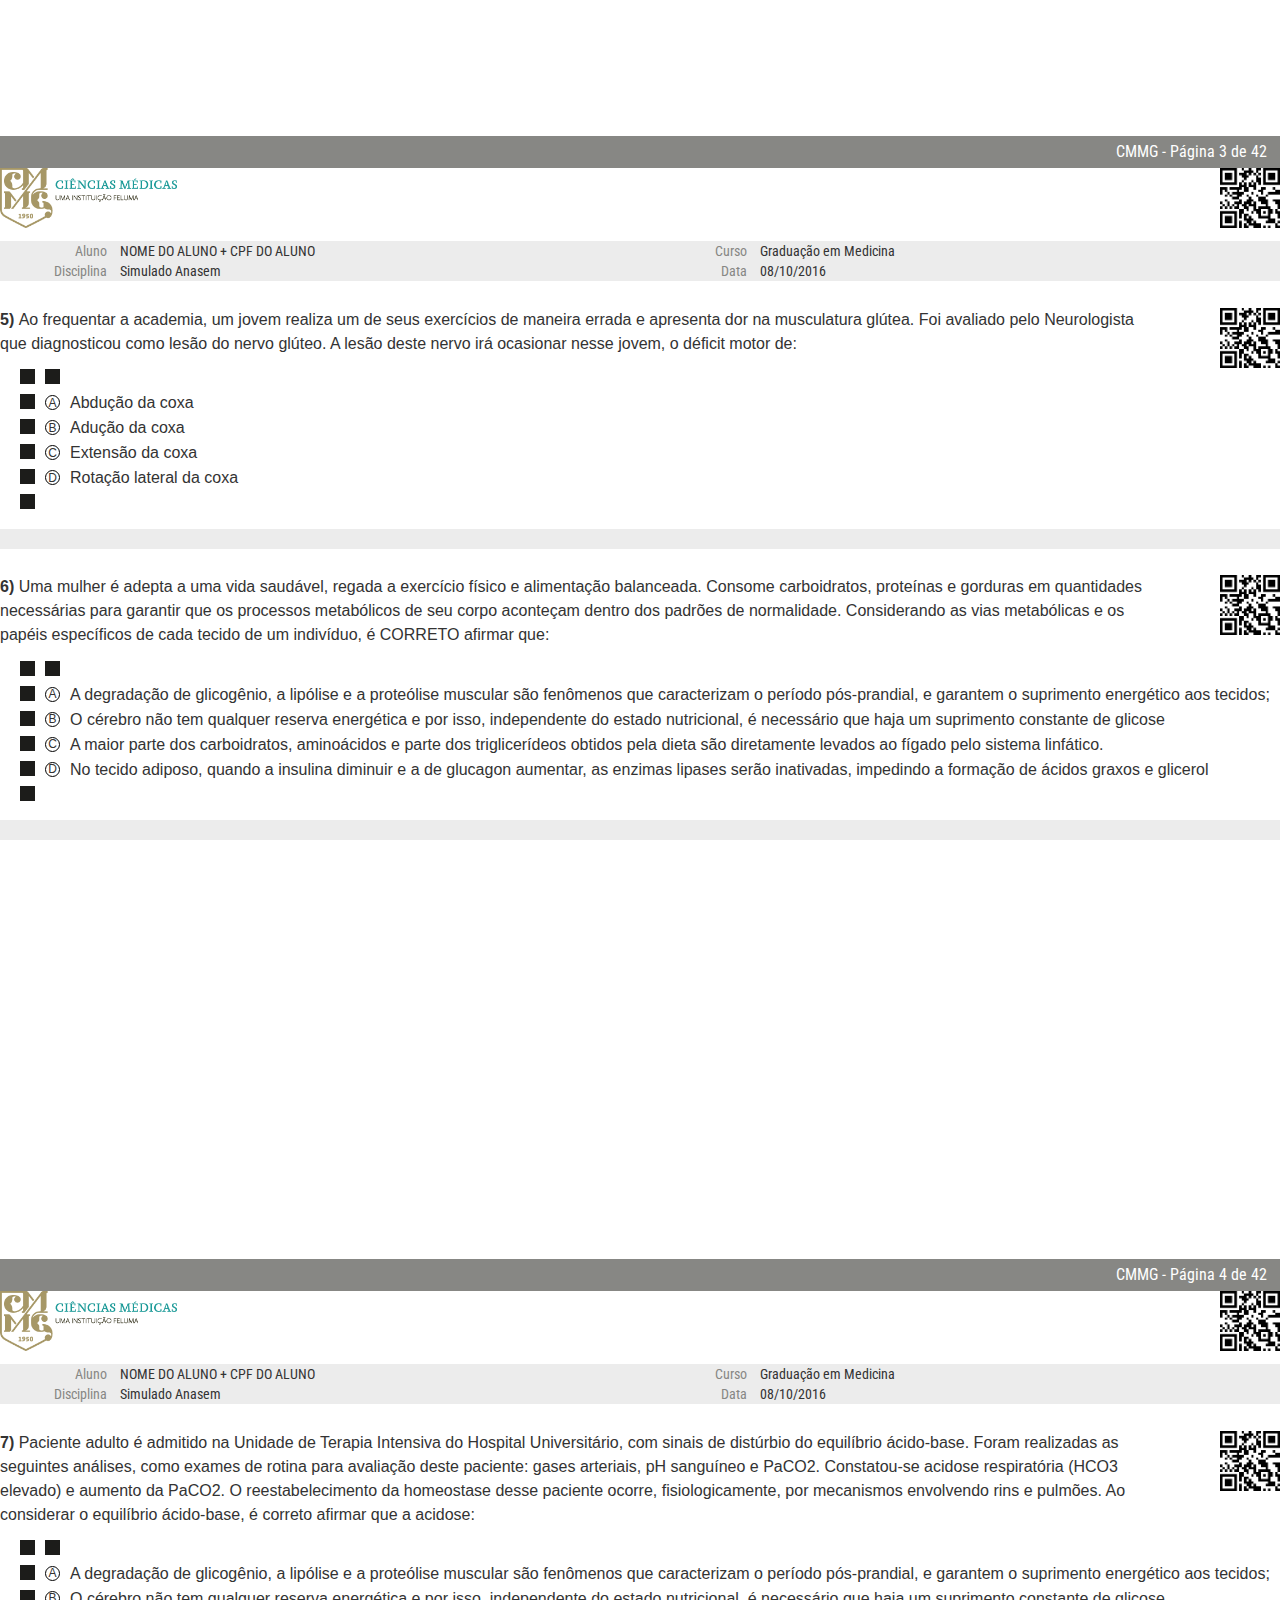
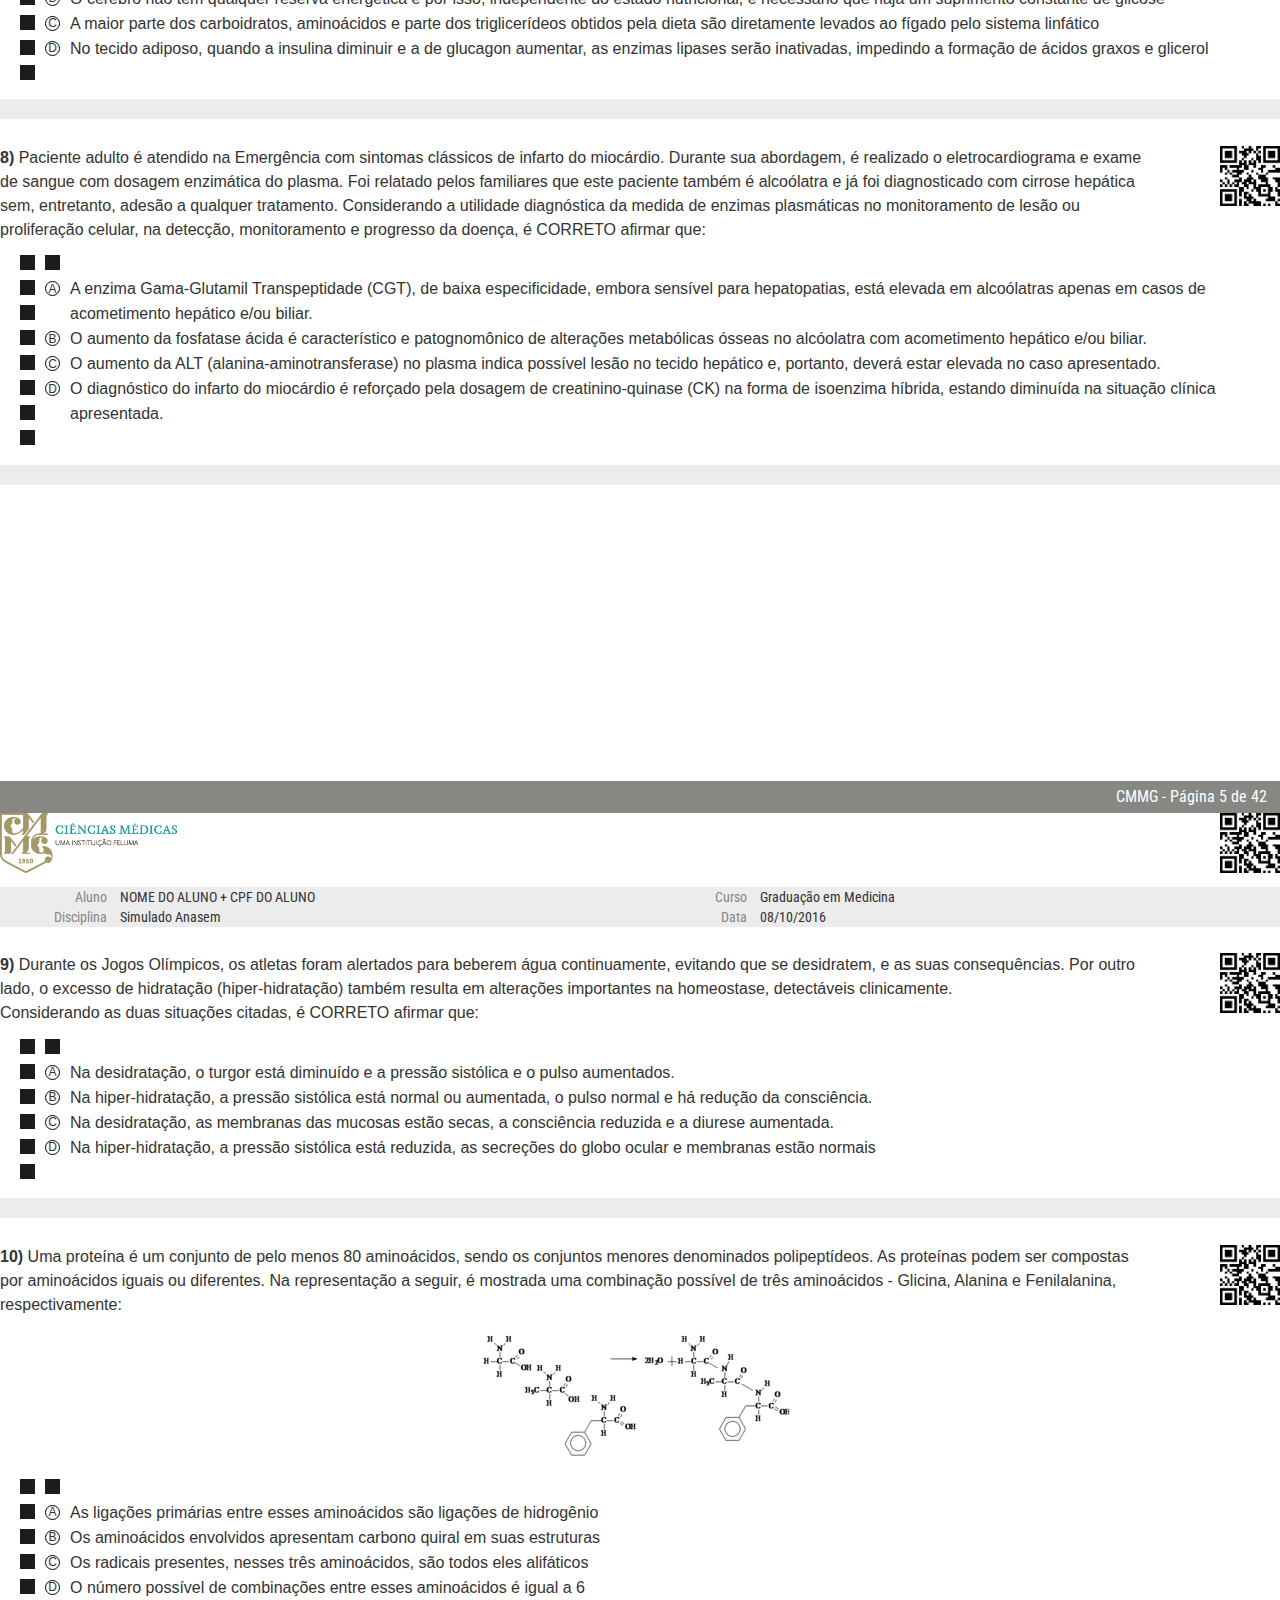
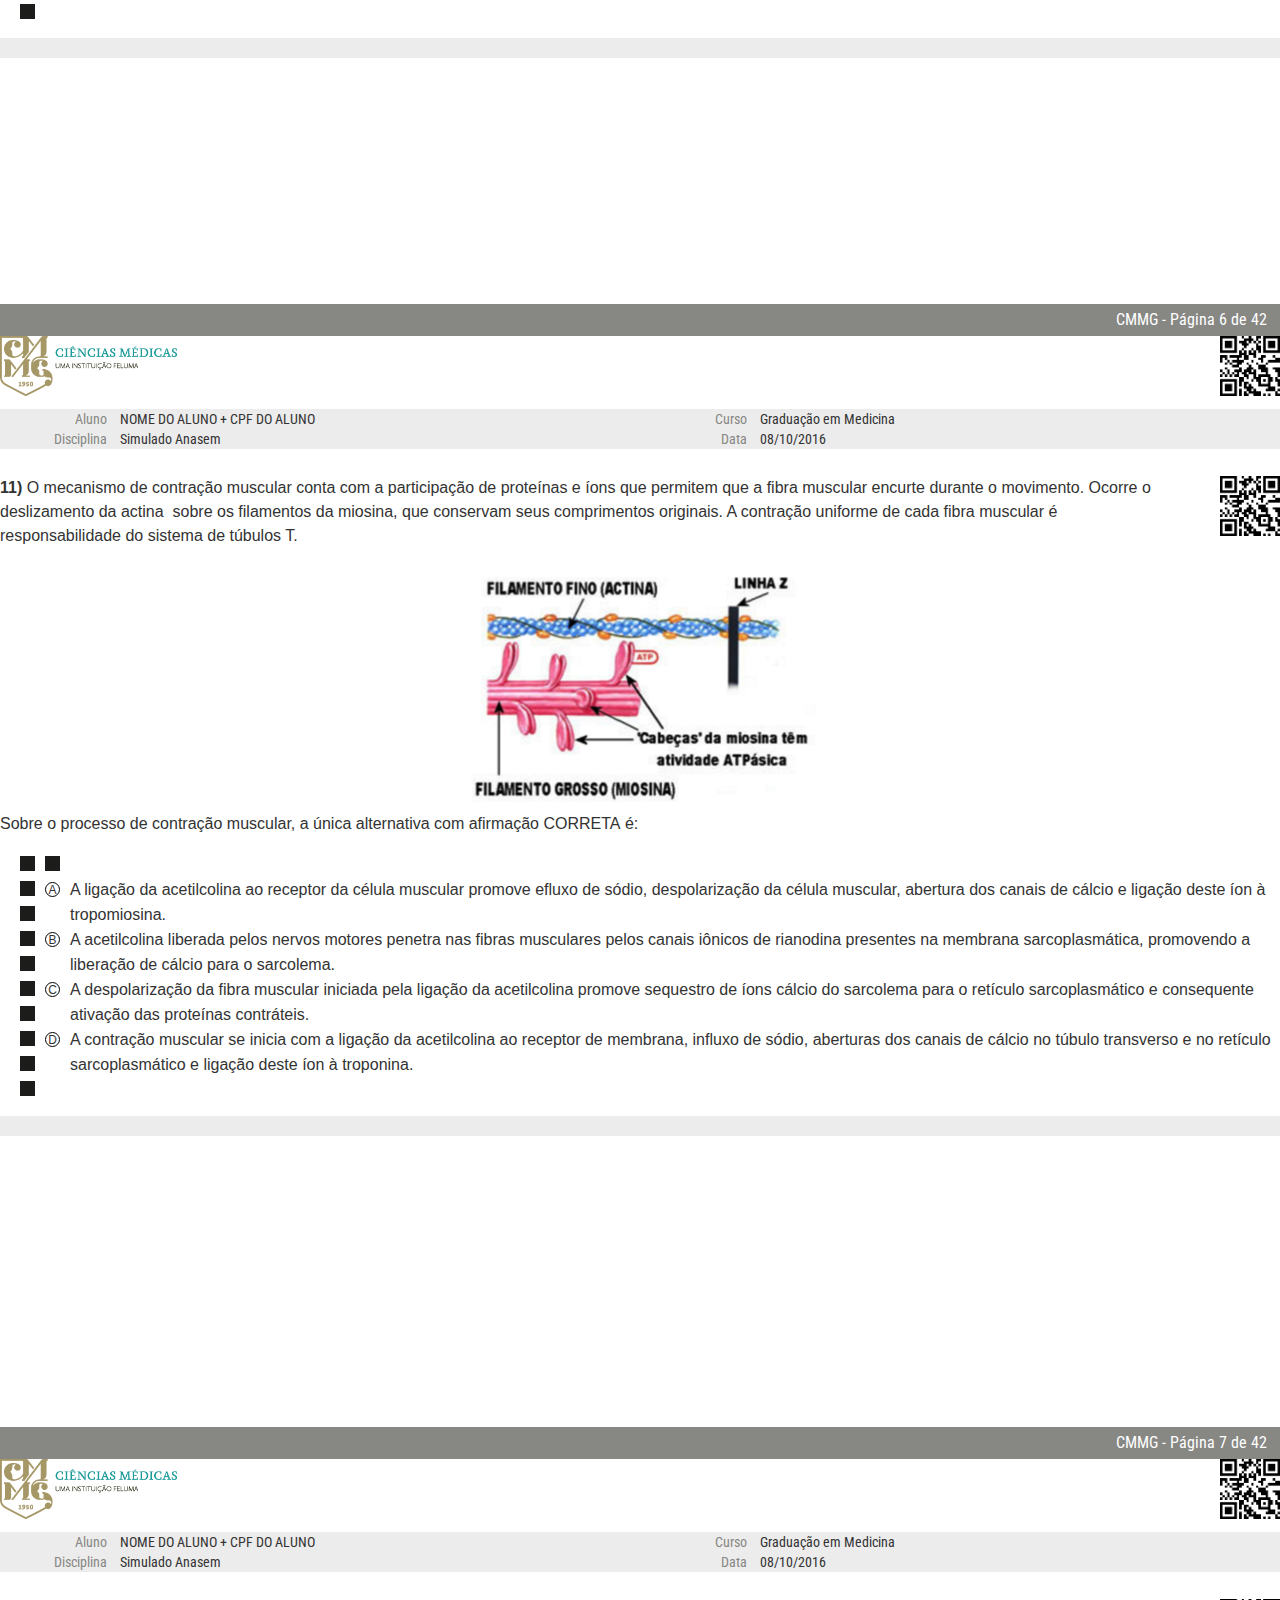
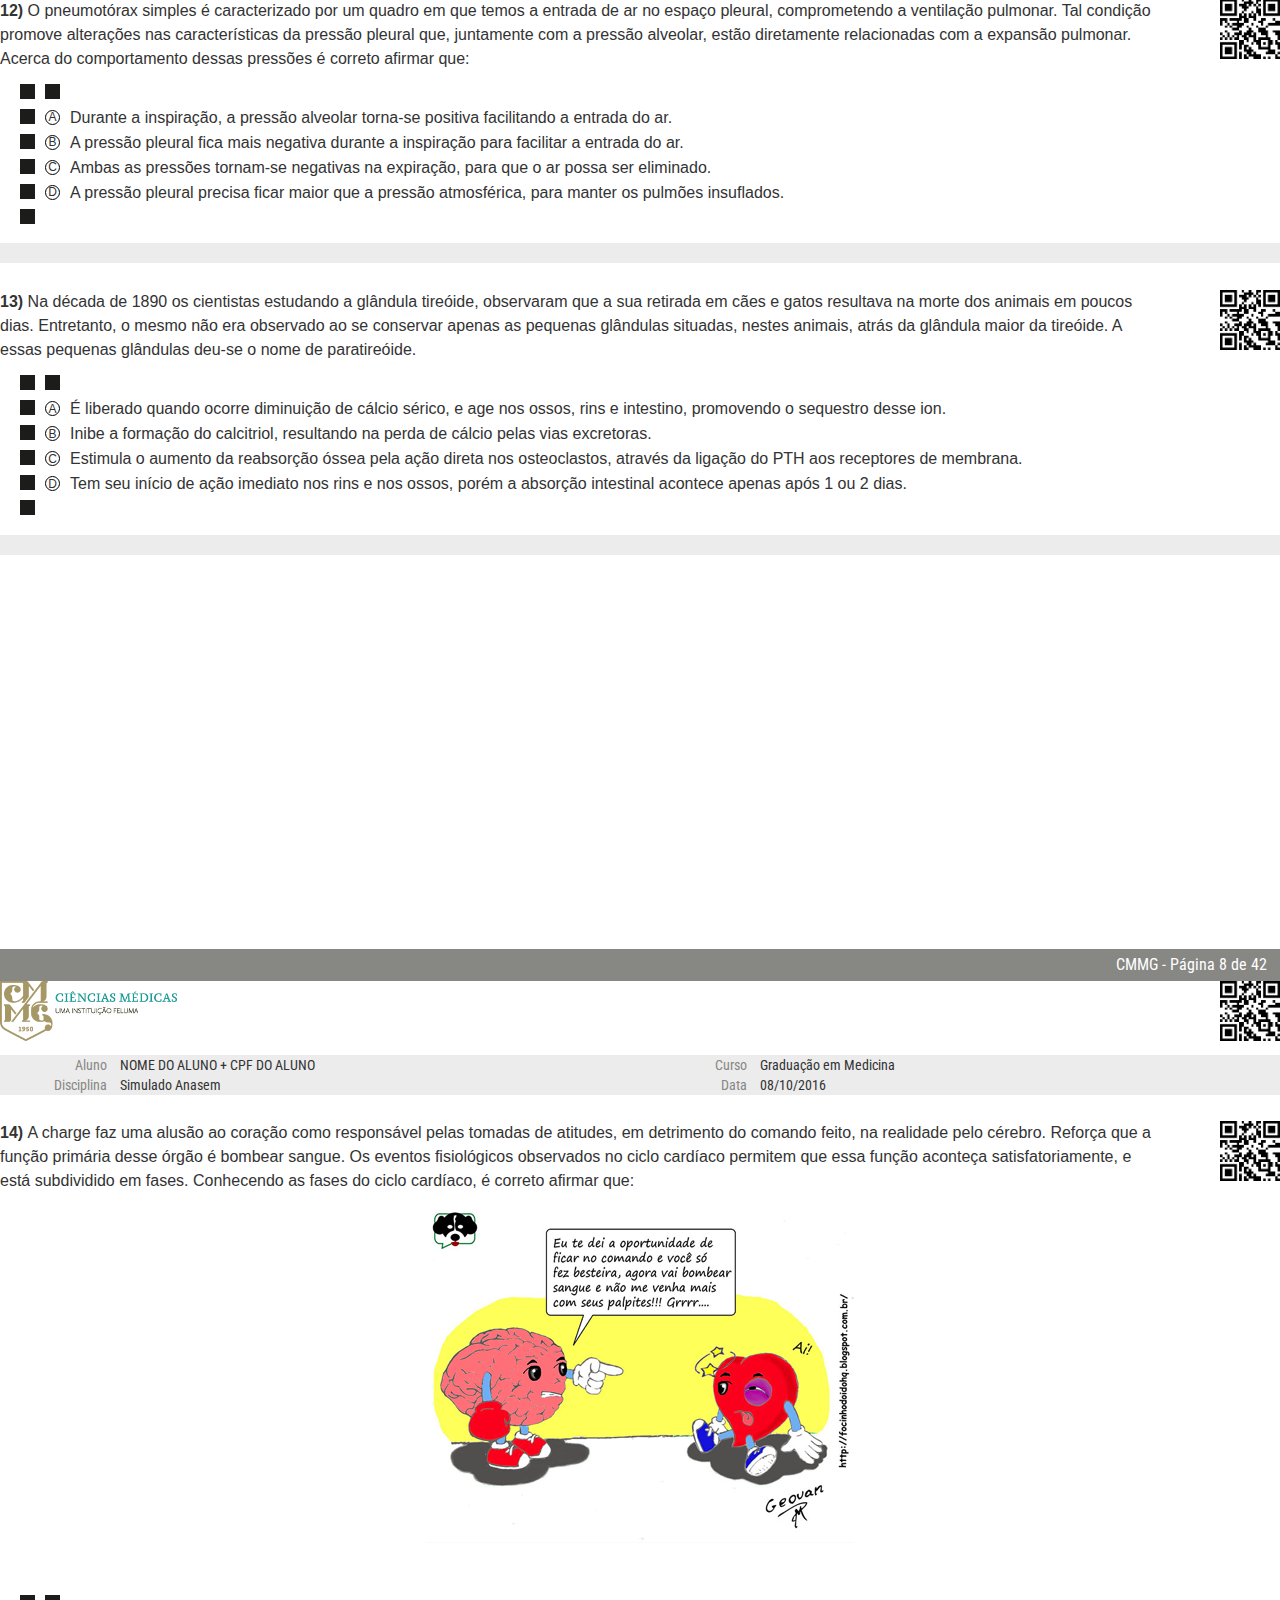
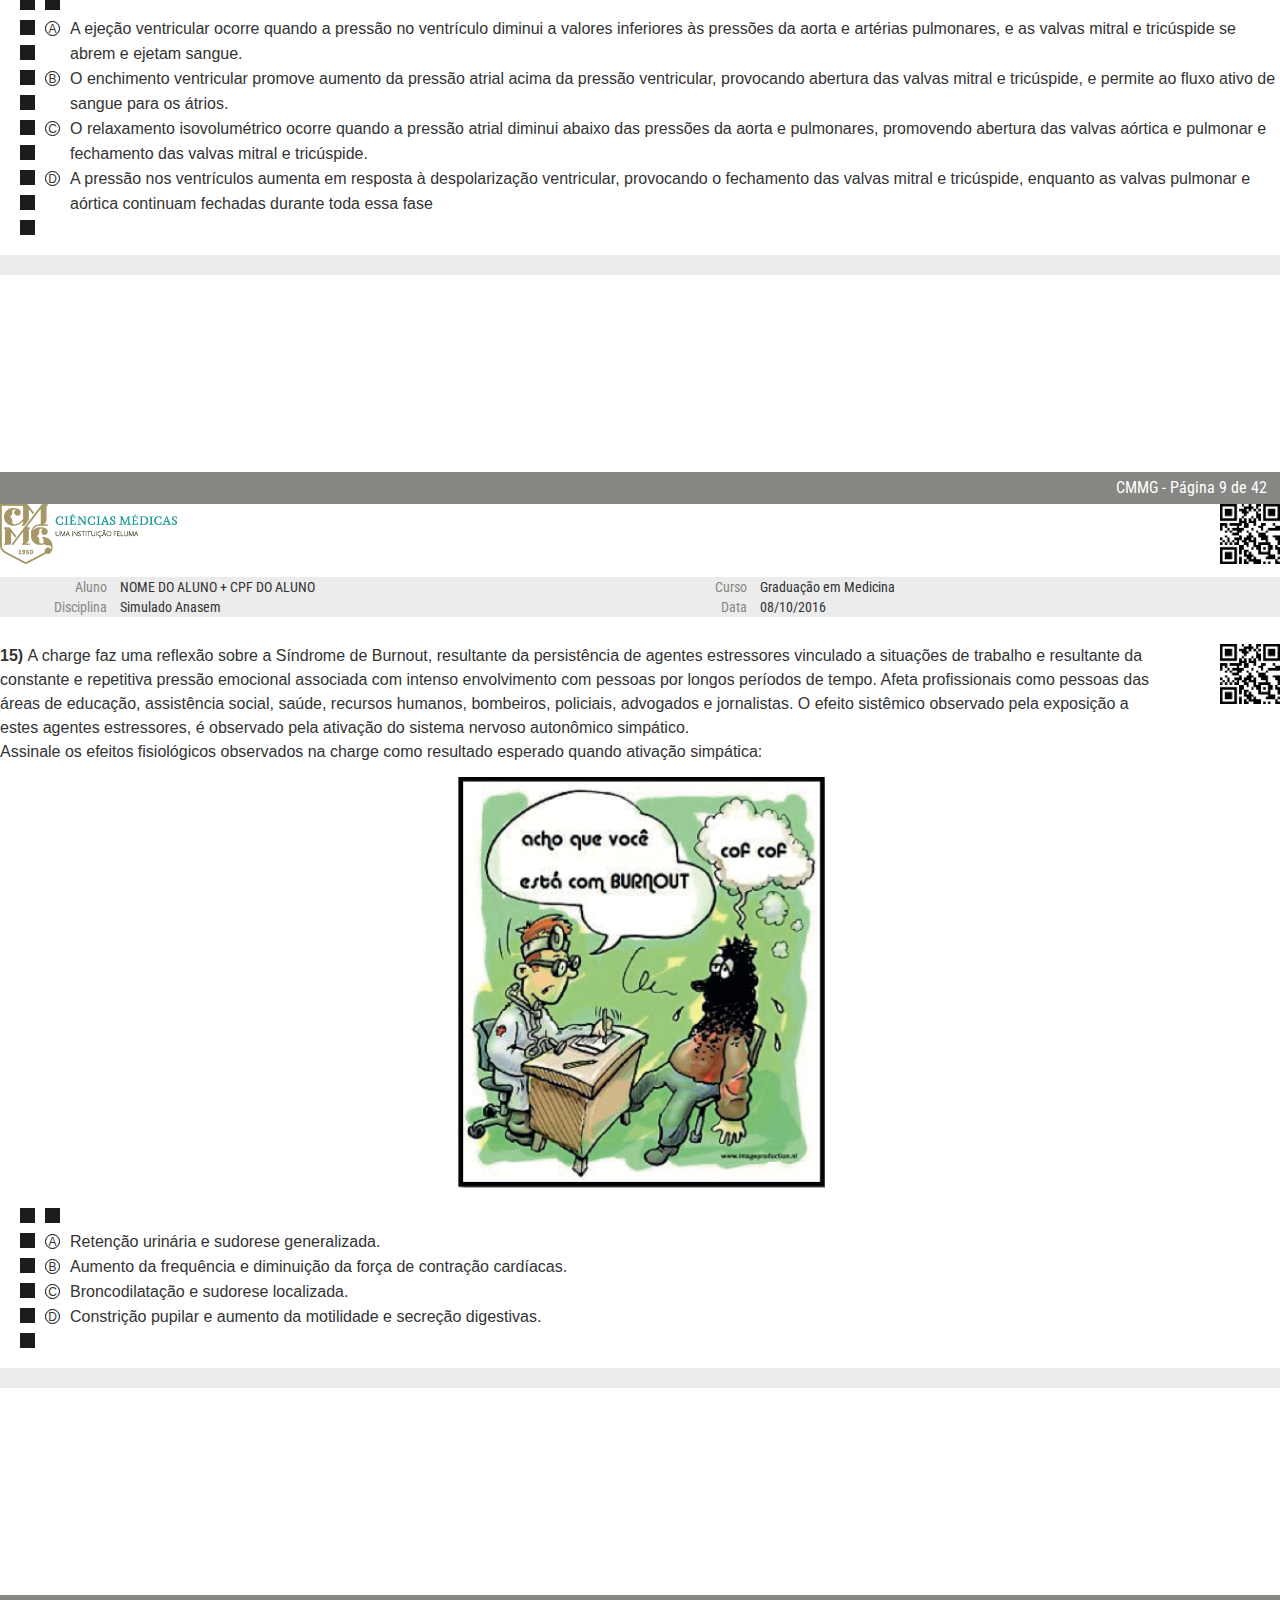
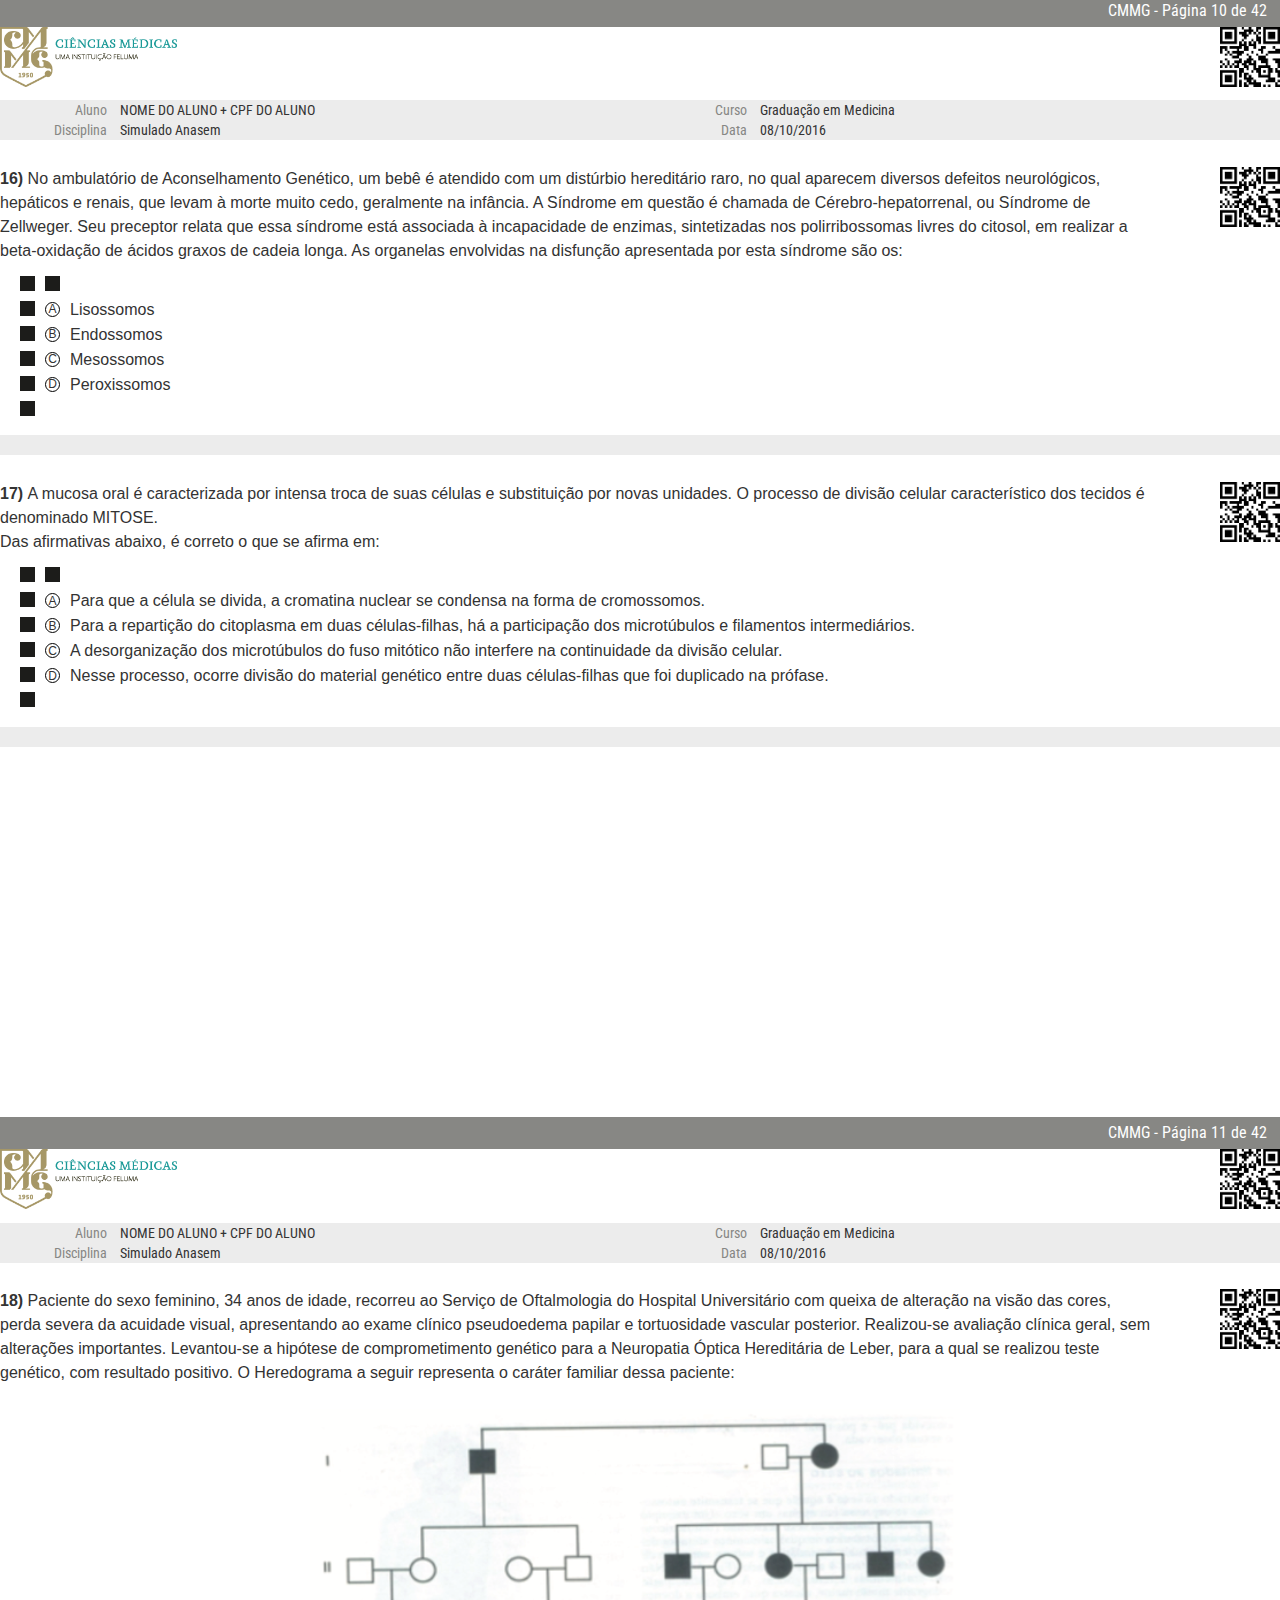
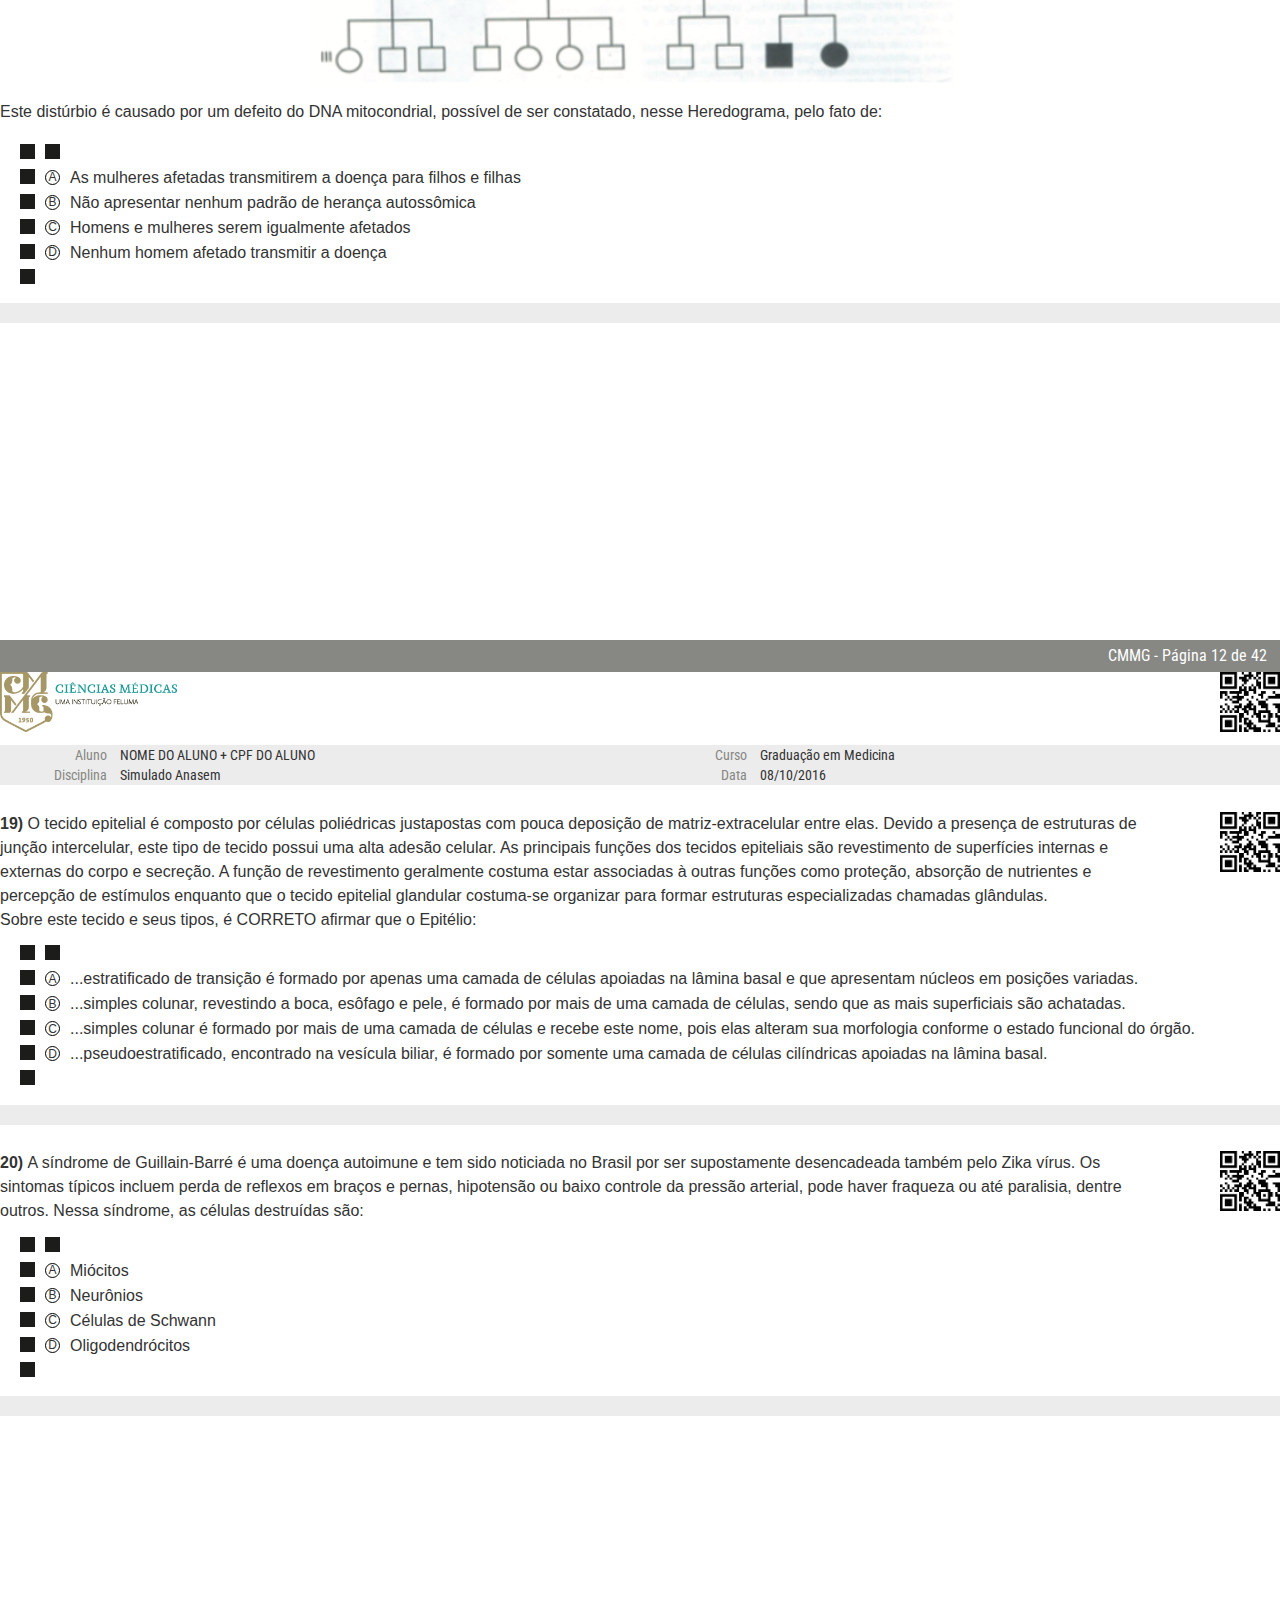
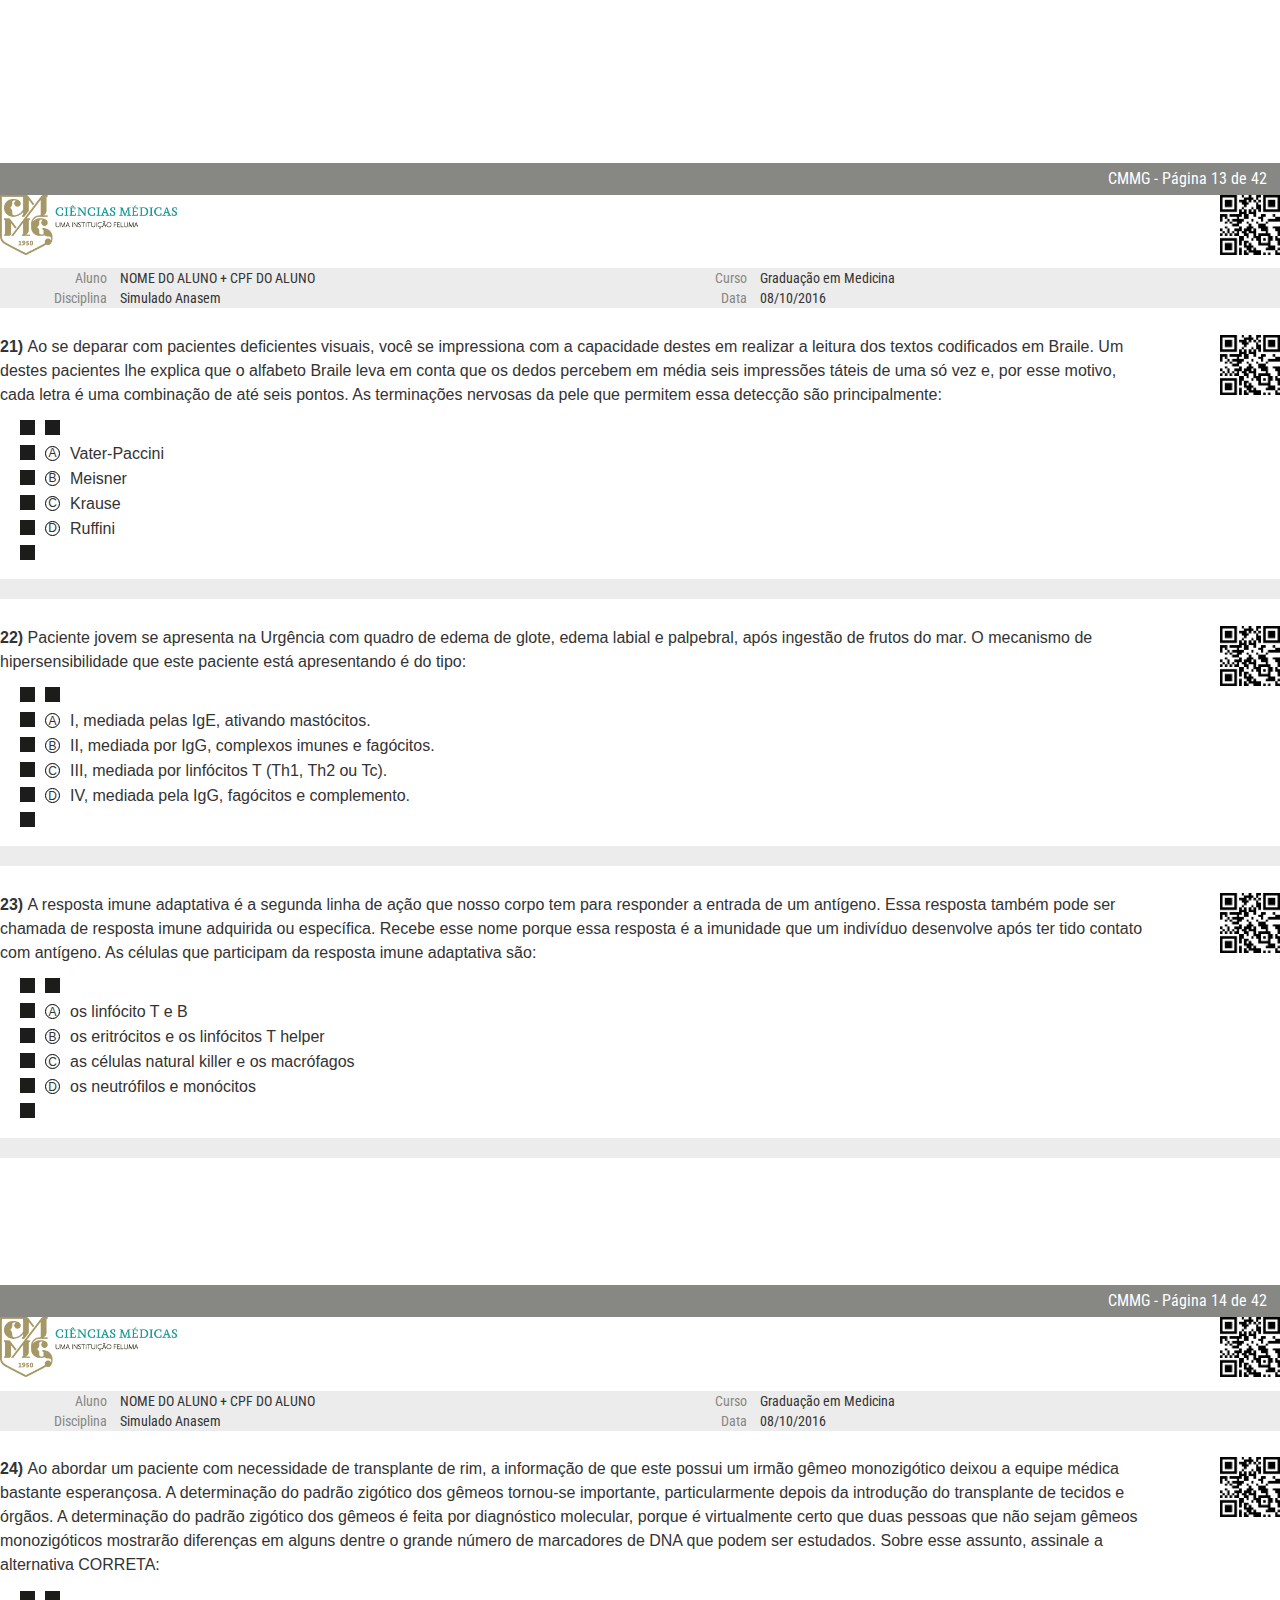
==== commit b9deb893: "ajustes" ====
--- a/index.html
+++ b/index.html
@@ -39,9 +39,9 @@
         <table class="table form-table">
           <thead>
             <tr>
-              <th>Campus</th>
-              <th>Prédio</th>
-              <th>Sala</th>
+              <th width="50%">Campus</th>
+              <th width="25%">Prédio</th>
+              <th width="25%">Sala</th>
             </tr>
           </thead>
           <tbody>
@@ -56,9 +56,9 @@
         <table class="table form-table">
           <thead>
             <tr>
-              <th>CPF do aluno</th>
-              <th>Período</th>
-              <th>Data</th>
+              <th width="50%">CPF do aluno</th>
+              <th width="25%">Período</th>
+              <th width="25%">Data</th>
             </tr>
           </thead>
           <tbody>
@@ -253,7 +253,7 @@
       </div><!--/page-content-->
 
       <footer>
-        <p>CMMG - Página 03 de 47</p>
+        <p>CMMG - Página <span class="this-index"></span> de <span class="total-index"></span></p>
       </footer>
     </section>
 
@@ -315,7 +315,7 @@
       </div><!--/page-content-->
 
       <footer>
-        <p>CMMG - Página 04 de 47</p>
+        <p>CMMG - Página <span class="this-index"></span> de <span class="total-index"></span></p>
       </footer>
     </section>
 
@@ -377,7 +377,7 @@
       </div><!--/page-content-->
 
       <footer>
-        <p>CMMG - Página 05 de 47</p>
+        <p>CMMG - Página <span class="this-index"></span> de <span class="total-index"></span></p>
       </footer>
     </section>
 
@@ -442,7 +442,7 @@
       </div><!--/page-content-->
 
       <footer>
-        <p>CMMG - Página 06 de 47</p>
+        <p>CMMG - Página <span class="this-index"></span> de <span class="total-index"></span></p>
       </footer>
     </section>
 
@@ -495,7 +495,7 @@
       </div><!--/page-content-->
 
       <footer>
-        <p>CMMG - Página 07 de 47</p>
+        <p>CMMG - Página <span class="this-index"></span> de <span class="total-index"></span></p>
       </footer>
     </section>
 
@@ -565,7 +565,7 @@
       </div><!--/page-content-->
 
       <footer>
-        <p>CMMG - Página 08 de 47</p>
+        <p>CMMG - Página <span class="this-index"></span> de <span class="total-index"></span></p>
       </footer>
     </section>
 
@@ -615,7 +615,7 @@
       </div><!--/page-content-->
 
       <footer>
-        <p>CMMG - Página 09 de 47</p>
+        <p>CMMG - Página <span class="this-index"></span> de <span class="total-index"></span></p>
       </footer>
     </section>
 
@@ -668,7 +668,7 @@
       </div><!--/page-content-->
 
       <footer>
-        <p>CMMG - Página 10 de 47</p>
+        <p>CMMG - Página <span class="this-index"></span> de <span class="total-index"></span></p>
       </footer>
     </section>
 
@@ -738,7 +738,7 @@
       </div><!--/page-content-->
 
       <footer>
-        <p>CMMG - Página 11 de 47</p>
+        <p>CMMG - Página <span class="this-index"></span> de <span class="total-index"></span></p>
       </footer>
     </section>
 
@@ -791,7 +791,7 @@
       </div><!--/page-content-->
 
       <footer>
-        <p>CMMG - Página 12 de 47</p>
+        <p>CMMG - Página <span class="this-index"></span> de <span class="total-index"></span></p>
       </footer>
     </section>
 
@@ -860,11 +860,11 @@
       </div><!--/page-content-->
 
       <footer>
-        <p>CMMG - Página 13 de 47</p>
-      </footer>
-    </section>
-
-    
+        <p>CMMG - Página <span class="this-index"></span> de <span class="total-index"></span></p>
+      </footer>
+    </section>
+
+
     <!--PAGE-->
     <section class="page">
       <header>
@@ -942,7 +942,7 @@
       </div><!--/page-content-->
 
       <footer>
-        <p>CMMG - Página 14 de 47</p>
+        <p>CMMG - Página <span class="this-index"></span> de <span class="total-index"></span></p>
       </footer>
     </section>
 
@@ -1006,7 +1006,7 @@
       </div><!--/page-content-->
 
       <footer>
-        <p>CMMG - Página 15 de 47</p>
+        <p>CMMG - Página <span class="this-index"></span> de <span class="total-index"></span></p>
       </footer>
     </section>
 
@@ -1068,7 +1068,7 @@
       </div><!--/page-content-->
 
       <footer>
-        <p>CMMG - Página 16 de 47</p>
+        <p>CMMG - Página <span class="this-index"></span> de <span class="total-index"></span></p>
       </footer>
     </section>
 
@@ -1116,7 +1116,7 @@
       </div><!--/page-content-->
 
       <footer>
-        <p>CMMG - Página 17 de 47</p>
+        <p>CMMG - Página <span class="this-index"></span> de <span class="total-index"></span></p>
       </footer>
     </section>
 
@@ -1165,7 +1165,7 @@
       </div><!--/page-content-->
 
       <footer>
-        <p>CMMG - Página 18 de 47</p>
+        <p>CMMG - Página <span class="this-index"></span> de <span class="total-index"></span></p>
       </footer>
     </section>
 
@@ -1213,7 +1213,7 @@
       </div><!--/page-content-->
 
       <footer>
-        <p>CMMG - Página 19 de 47</p>
+        <p>CMMG - Página <span class="this-index"></span> de <span class="total-index"></span></p>
       </footer>
     </section>
 
@@ -1266,7 +1266,7 @@
       </div><!--/page-content-->
 
       <footer>
-        <p>CMMG - Página 20 de 47</p>
+        <p>CMMG - Página <span class="this-index"></span> de <span class="total-index"></span></p>
       </footer>
     </section>
 
@@ -1297,11 +1297,9 @@
         <div class="item">
           <div class="ennunciation-container">
             <div class="ennunciation"><p> Observe a tabela 2 x 2, clássica no estudo epidemiológico – coorte</p><br>
-              <table class="table">
+              <table class="table table-condensed table-bordered">
                 <tr>
-                <th></th>
-                  <th>Tabela 2 x 2 nos estudos de coortes</th>
-                  <th></th>
+                  <th colspan="3">Tabela 2 x 2 nos estudos de coortes</th>
                 </tr>
                 <tr>
                   <th></th>
@@ -1325,10 +1323,10 @@
           </div>
           <div class="alternatives-container">
             <ol class="alternatives">
-              <li>Alternativa 1</li>
-              <li>Alternativa 2</li>
-              <li>Alternativa 3</li>
-              <li>Alternativa 4</li>
+              <li class="latex">RR = \frac{\frac{\frac{a}{a+b}}{c}}{c+d}</li>
+              <li class="latex">RR = \frac{\frac{\frac{a}{b}}{c}}{d}</li>
+              <li class="latex">RR = \frac{\frac{\frac{a}{c+d}}{c}}{a+b}</li>
+              <li class="latex">RR = \frac{a+b}{c+d}</li>
             </ol>
           </div>
         </div><!--/.item-->
@@ -1354,7 +1352,7 @@
       </div><!--/page-content-->
 
       <footer>
-        <p>CMMG - Página 21 de 47</p>
+        <p>CMMG - Página <span class="this-index"></span> de <span class="total-index"></span></p>
       </footer>
     </section>
 
@@ -1417,7 +1415,7 @@
       </div><!--/page-content-->
 
       <footer>
-        <p>CMMG - Página 22 de 47</p>
+        <p>CMMG - Página <span class="this-index"></span> de <span class="total-index"></span></p>
       </footer>
     </section>
 
@@ -1467,7 +1465,7 @@
       </div><!--/page-content-->
 
       <footer>
-        <p>CMMG - Página 23 de 47</p>
+        <p>CMMG - Página <span class="this-index"></span> de <span class="total-index"></span></p>
       </footer>
     </section>
 
@@ -1526,7 +1524,7 @@
        </div><!--/page-content-->
 
       <footer>
-        <p>CMMG - Página 24 de 47</p>
+        <p>CMMG - Página <span class="this-index"></span> de <span class="total-index"></span></p>
       </footer>
     </section>
 
@@ -1583,7 +1581,7 @@
       </div><!--/page-content-->
 
       <footer>
-        <p>CMMG - Página 25 de 47</p>
+        <p>CMMG - Página <span class="this-index"></span> de <span class="total-index"></span></p>
       </footer>
     </section>
 
@@ -1645,7 +1643,7 @@
       </div><!--/page-content-->
 
       <footer>
-        <p>CMMG - Página 02 de 47</p>
+        <p>CMMG - Página <span class="this-index"></span> de <span class="total-index"></span></p>
       </footer>
     </section>
 
@@ -1700,7 +1698,7 @@
       </div><!--/page-content-->
 
       <footer>
-        <p>CMMG - Página 27 de 47</p>
+        <p>CMMG - Página <span class="this-index"></span> de <span class="total-index"></span></p>
       </footer>
     </section>
     <!-- _______________PAGE 27_________________ -->
@@ -1772,7 +1770,7 @@
       </div><!--/page-content-->
 
       <footer>
-        <p>CMMG - Página 28 de 47</p>
+        <p>CMMG - Página <span class="this-index"></span> de <span class="total-index"></span></p>
       </footer>
     </section>
     <!-- _______________PAGE 28_________________ -->
@@ -1847,7 +1845,7 @@
       </div><!--/page-content-->
 
       <footer>
-        <p>CMMG - Página 29 de 47</p>
+        <p>CMMG - Página <span class="this-index"></span> de <span class="total-index"></span></p>
       </footer>
     </section>
     <!-- _______________PAGE 29_________________ -->
@@ -1912,7 +1910,7 @@
       </div><!--/page-content-->
 
       <footer>
-        <p>CMMG - Página 30 de 47</p>
+        <p>CMMG - Página <span class="this-index"></span> de <span class="total-index"></span></p>
       </footer>
     </section>
     <!-- _______________PAGE 30_________________ -->
@@ -1983,7 +1981,7 @@
       </div><!--/page-content-->
 
       <footer>
-        <p>CMMG - Página 31 de 47</p>
+        <p>CMMG - Página <span class="this-index"></span> de <span class="total-index"></span></p>
       </footer>
     </section>
     <!-- _______________PAGE 31_________________ -->
@@ -2058,7 +2056,7 @@
       </div><!--/page-content-->
 
       <footer>
-        <p>CMMG - Página 32 de 47</p>
+        <p>CMMG - Página <span class="this-index"></span> de <span class="total-index"></span></p>
       </footer>
     </section>
     <!-- _______________PAGE 32_________________ -->
@@ -2132,7 +2130,7 @@
       </div><!--/page-content-->
 
       <footer>
-        <p>CMMG - Página 33 de 47</p>
+        <p>CMMG - Página <span class="this-index"></span> de <span class="total-index"></span></p>
       </footer>
     </section>
     <!-- _______________PAGE 33_________________ -->
@@ -2181,7 +2179,7 @@
       </div><!--/page-content-->
 
       <footer>
-        <p>CMMG - Página 34 de 47</p>
+        <p>CMMG - Página <span class="this-index"></span> de <span class="total-index"></span></p>
       </footer>
     </section>
     <!-- _______________PAGE 34_________________ -->
@@ -2230,7 +2228,7 @@
       </div><!--/page-content-->
 
       <footer>
-        <p>CMMG - Página 35 de 47</p>
+        <p>CMMG - Página <span class="this-index"></span> de <span class="total-index"></span></p>
       </footer>
     </section>
     <!-- _______________PAGE 35_________________ -->
@@ -2281,7 +2279,7 @@
       </div><!--/page-content-->
 
       <footer>
-        <p>CMMG - Página 36 de 47</p>
+        <p>CMMG - Página <span class="this-index"></span> de <span class="total-index"></span></p>
       </footer>
     </section>
     <!-- _______________PAGE 36_________________ -->
@@ -2333,7 +2331,7 @@
       </div><!--/page-content-->
 
       <footer>
-        <p>CMMG - Página 37 de 47</p>
+        <p>CMMG - Página <span class="this-index"></span> de <span class="total-index"></span></p>
       </footer>
     </section>
     <!-- _______________PAGE 37_________________ -->
@@ -2381,7 +2379,7 @@
       </div><!--/page-content-->
 
       <footer>
-        <p>CMMG - Página 38 de 47</p>
+        <p>CMMG - Página <span class="this-index"></span> de <span class="total-index"></span></p>
       </footer>
     </section>
     <!-- _______________PAGE 38_________________ -->
@@ -2429,7 +2427,7 @@
       </div><!--/page-content-->
 
       <footer>
-        <p>CMMG - Página 39 de 47</p>
+        <p>CMMG - Página <span class="this-index"></span> de <span class="total-index"></span></p>
       </footer>
     </section>
     <!-- _______________PAGE 39_________________ -->
@@ -2474,7 +2472,7 @@
       </div><!--/page-content-->
 
       <footer>
-        <p>CMMG - Página 40 de 47</p>
+        <p>CMMG - Página <span class="this-index"></span> de <span class="total-index"></span></p>
       </footer>
     </section>
     <!-- _______________PAGE 40_________________ -->
@@ -2523,7 +2521,7 @@
       </div><!--/page-content-->
 
       <footer>
-        <p>CMMG - Página 41 de 47</p>
+        <p>CMMG - Página <span class="this-index"></span> de <span class="total-index"></span></p>
       </footer>
     </section>
     <!-- _______________PAGE 41_________________ -->
@@ -2564,22 +2562,27 @@
       </div><!--/page-content-->
 
       <footer>
-        <p>CMMG - Página 42 de 47</p>
+        <p>CMMG - Página <span class="this-index"></span> de <span class="total-index"></span></p>
       </footer>
     </section>
     <!-- _______________PAGE 42_________________ -->
 
 
-    <!-- jQuery (necessary for Bootstrap's JavaScript plugins) 
-    <script src="https://ajax.googleapis.com/ajax/libs/jquery/1.12.4/jquery.min.js"></script>
-    <script type="text/javascript">
-      $('.page').ready( function() {
-        var totalpages = $('body .page').length;
-            
-        $('.page footer .this-index').text( $(this).index() );
-        $('.page footer .total-index').text( totalpages );
+    <!-- jQuery (necessary for Bootstrap's JavaScript plugins) -->
+    <script src="js/jquery.min.js"></script>
+    <script src="js/jquery.jslatex.js"></script>
+    <script type="text/JavaScript">
+      $(function () {
+        $(".latex").latex();
       });
-    </script>-->
+      $(document).ready( function() {
+        $(".page footer").each(function(index){
+            var total = $('.page footer').length;
+            $(this).find('.this-index').text(index + 1);
+            $(this).find('.total-index').text(total);
+        });
+      });
+    </script>
 
   </body>
 </html>
--- a/css/styles.css
+++ b/css/styles.css
@@ -7,7 +7,7 @@
  */
 
 body {
-	font-family: Roboto, Helvetica, Arial, sans-serif;
+	font-family: "Roboto", sans-serif;
 	counter-reset: question-counter page-counter;
 }
 
@@ -125,7 +125,7 @@
 /* FORM TABLE */
 .form-table {
 	font-family: "Roboto Condensed", sans-serif;
-	margin-bottom: 5pt;
+	margin: 5pt auto;
 }
 .form-table > thead > tr > th{
 	text-align: left;
@@ -141,6 +141,7 @@
 .name-table {
 	width: 100%;
 	text-align: center;
+	margin: 20pt auto 5pt
 }
 .name-table > thead > tr > th{
 	text-align: center;
@@ -320,6 +321,10 @@
 .page .item .alternatives li:last-child {
 	margin-bottom: 25px;
 }
+.page .item .alternatives li.latex {
+	height: 50px;
+	margin-bottom: 25px;
+}
 
 /* page footer */
 .page footer {
@@ -370,7 +375,7 @@
 }
 #cover .instructions-container .instructions li {
 	margin-bottom: 1em;
-	font-size: 9pt;
+	font-size: 10pt;
 }
 
 
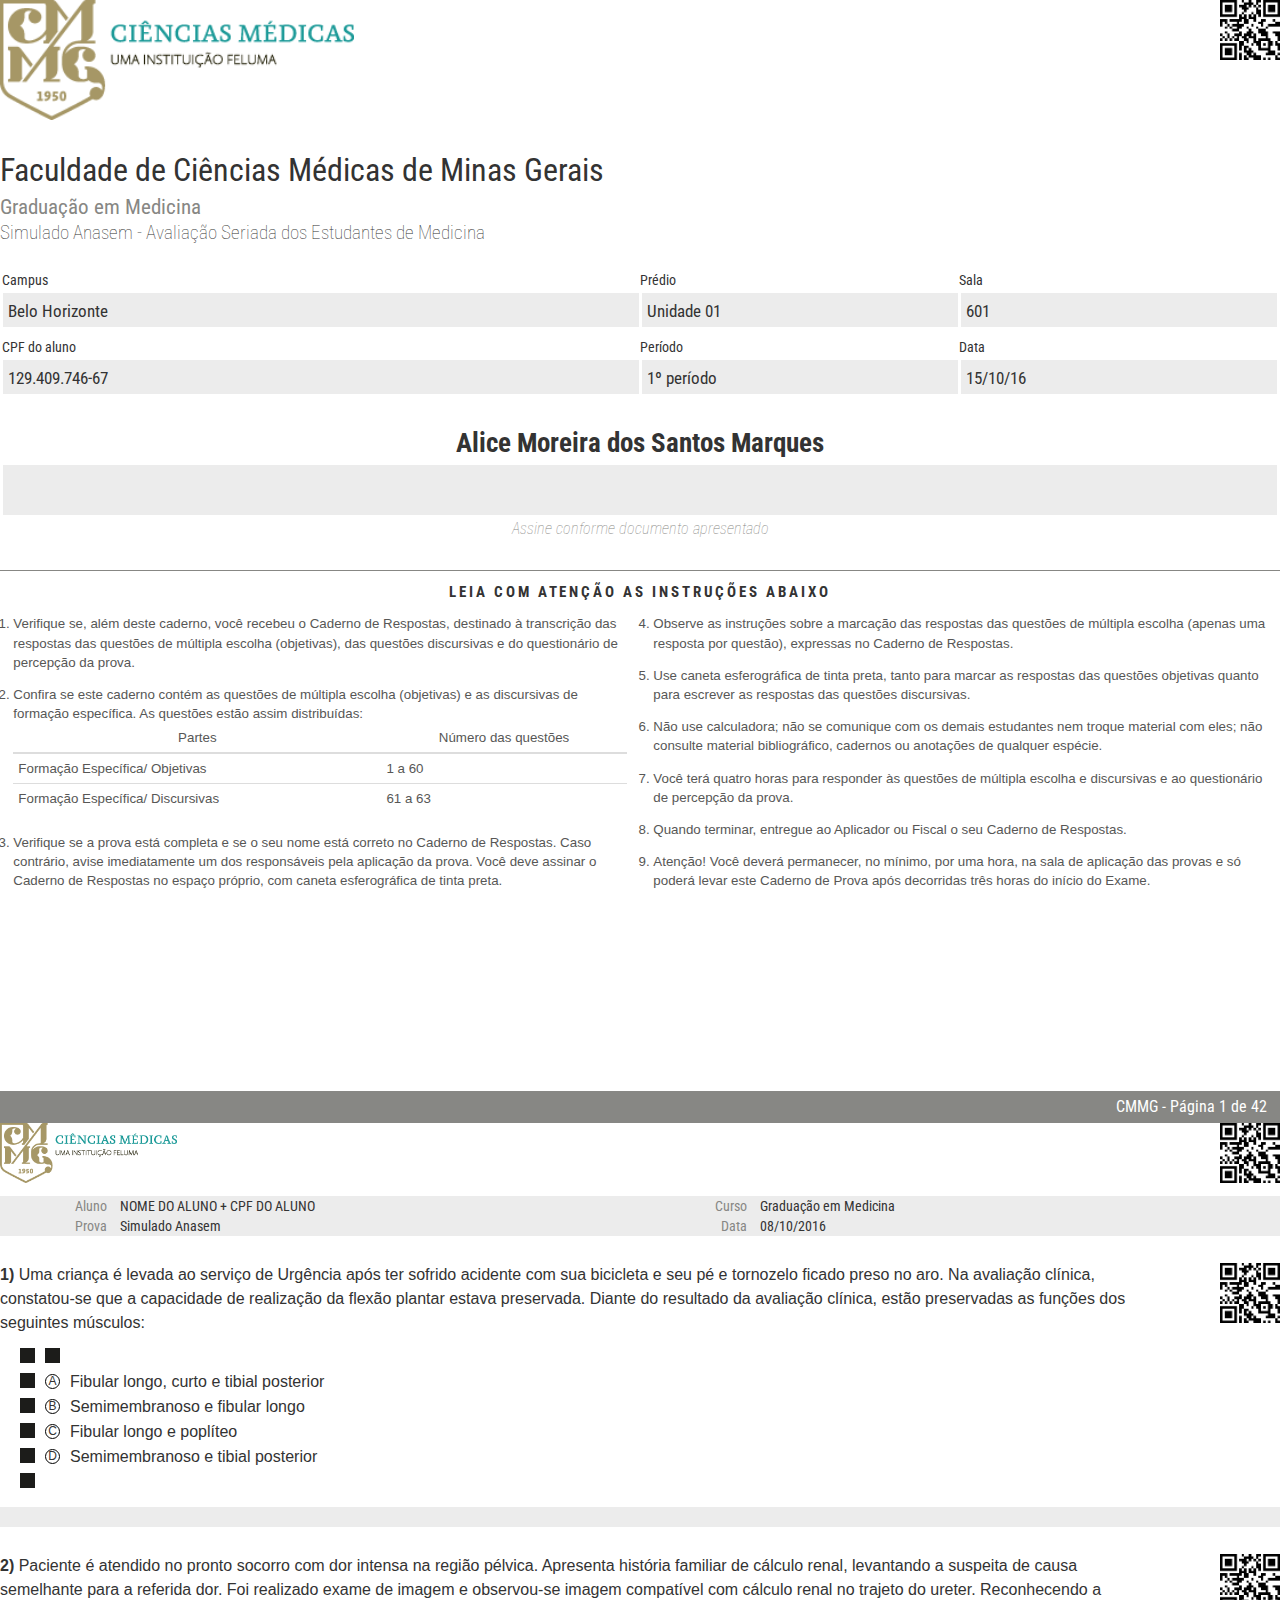
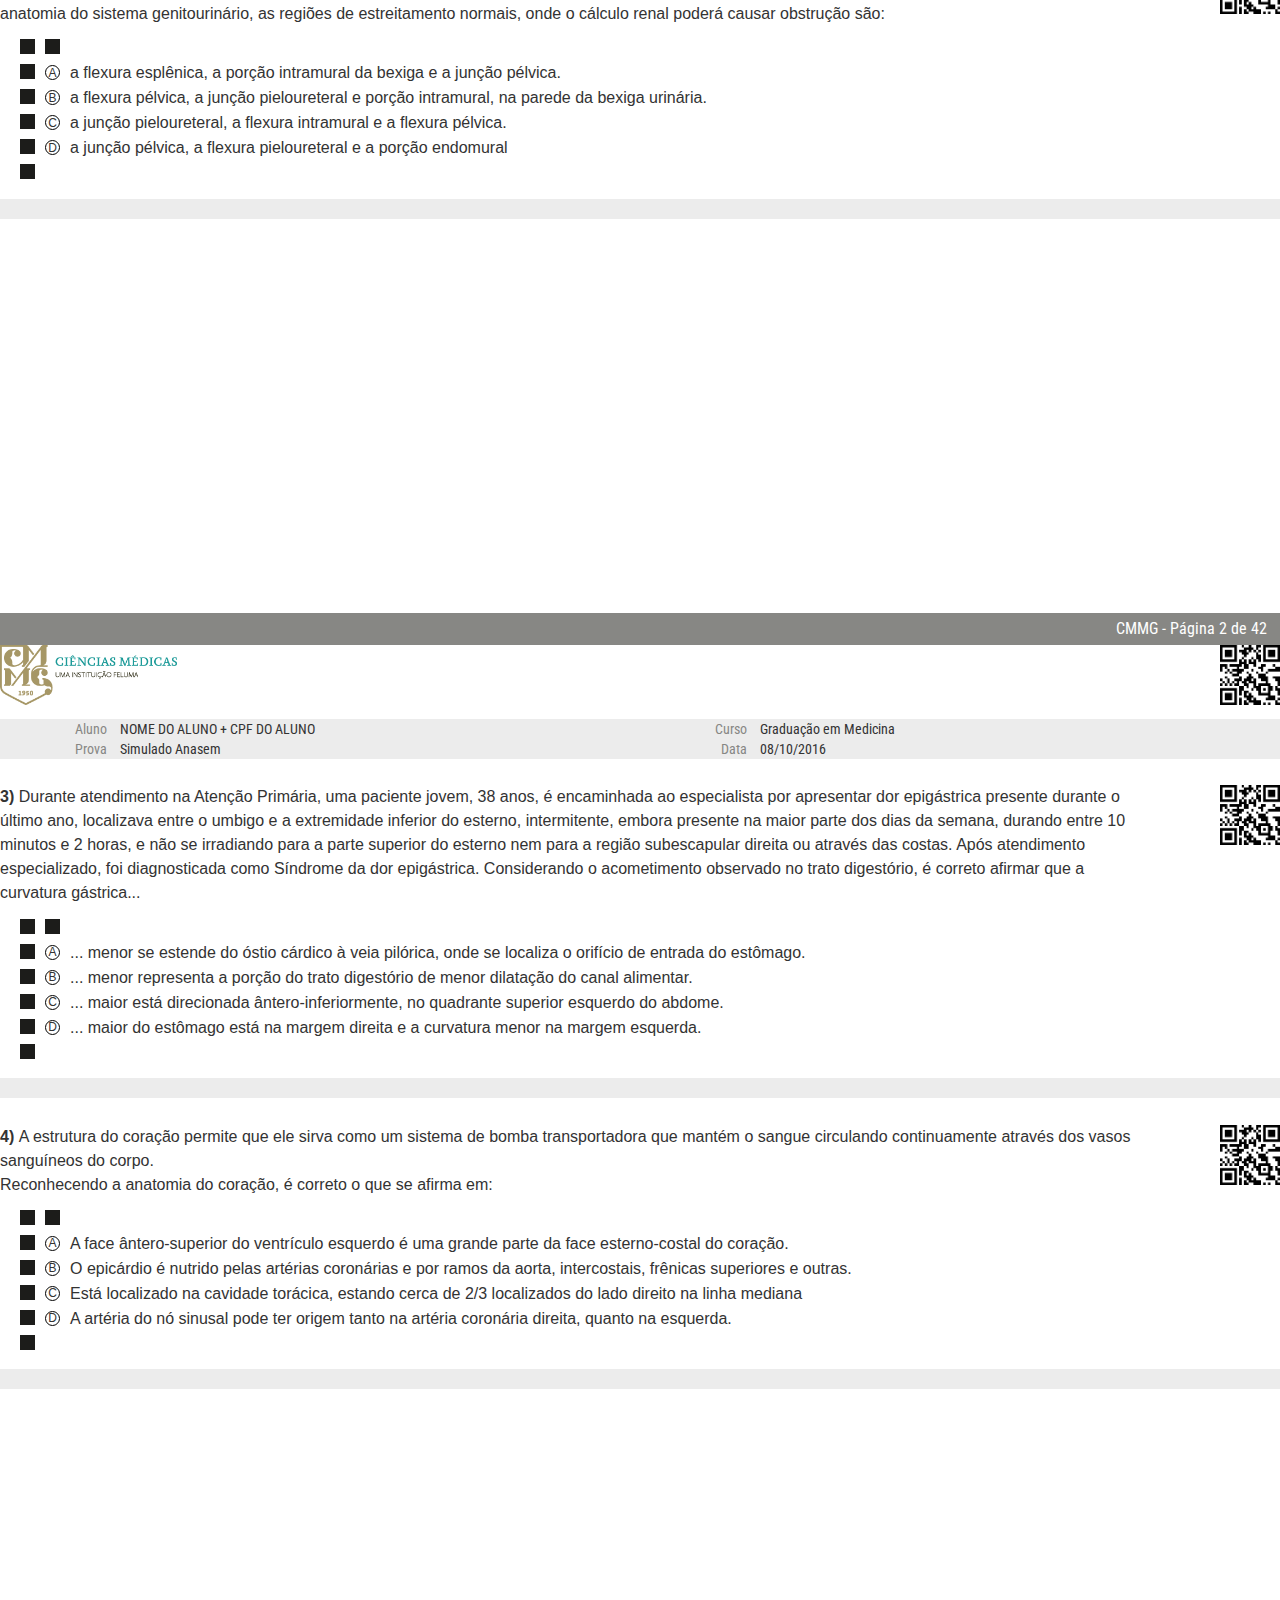
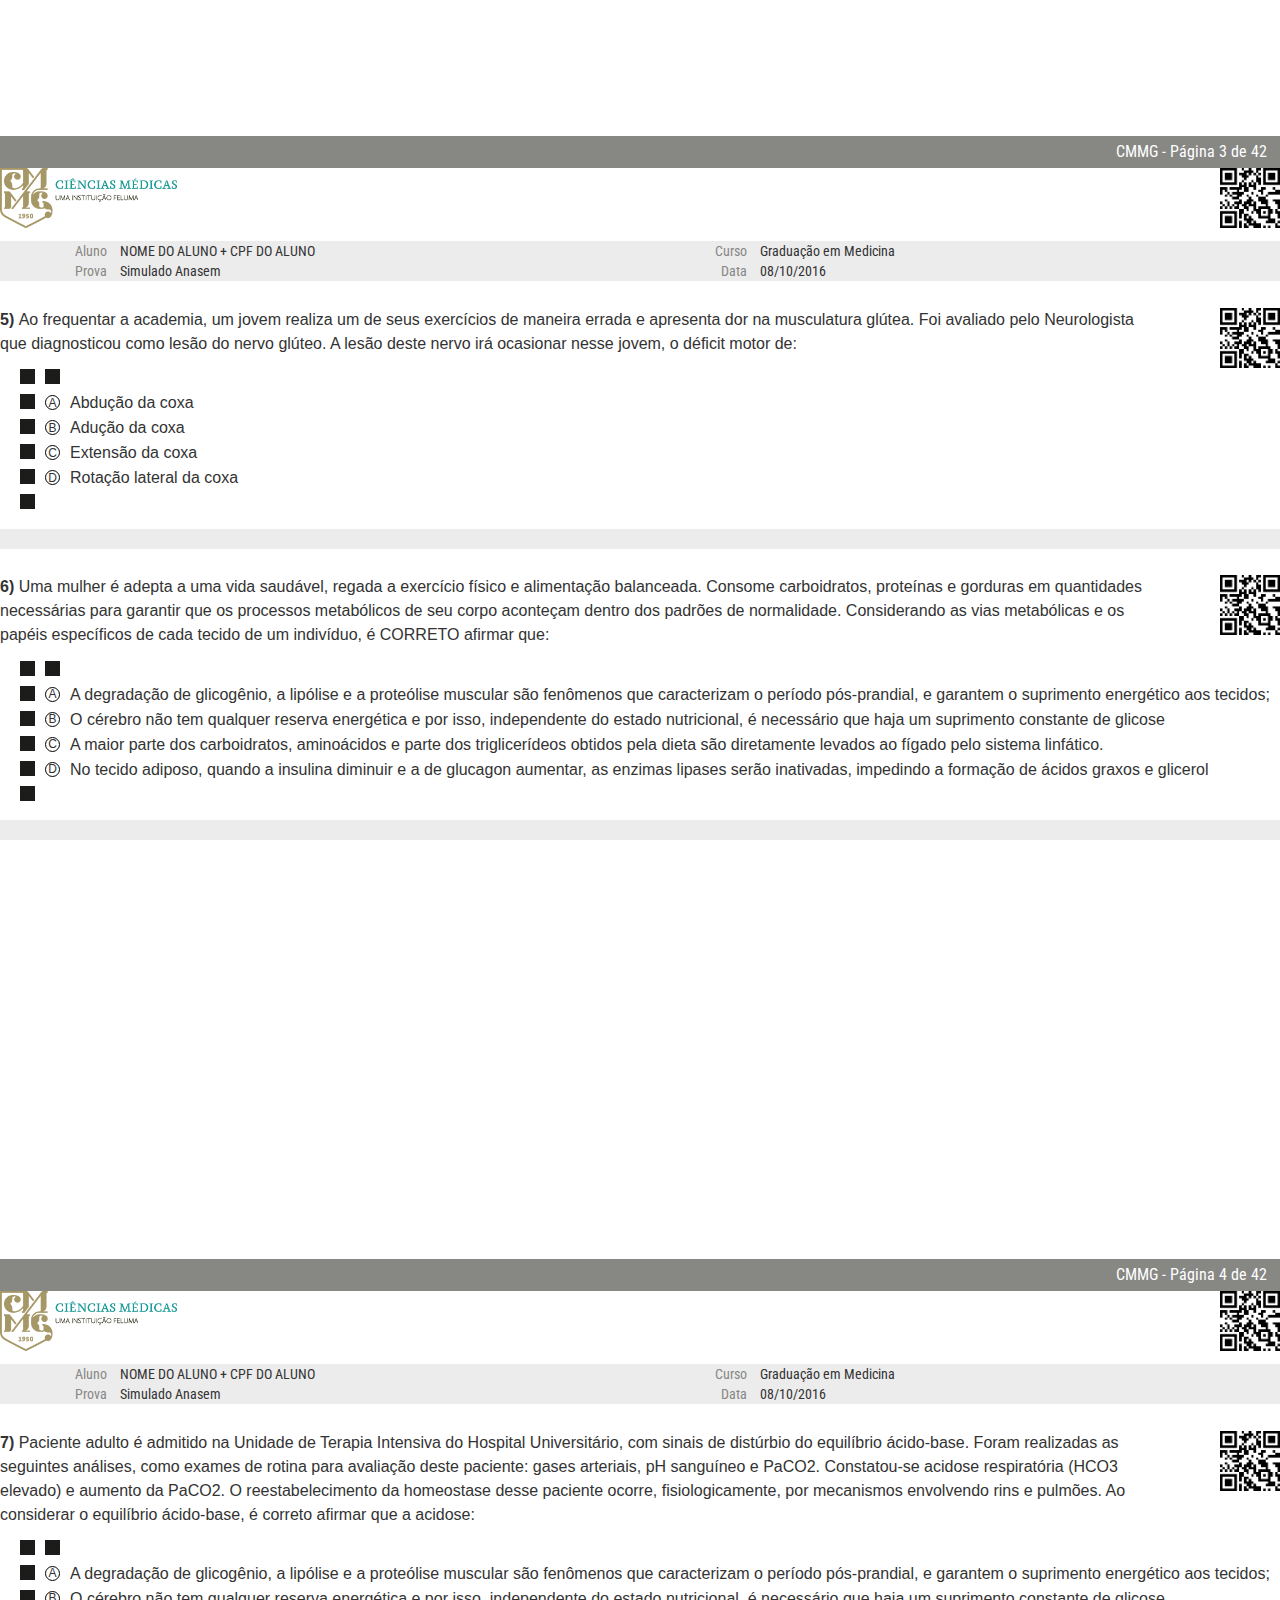
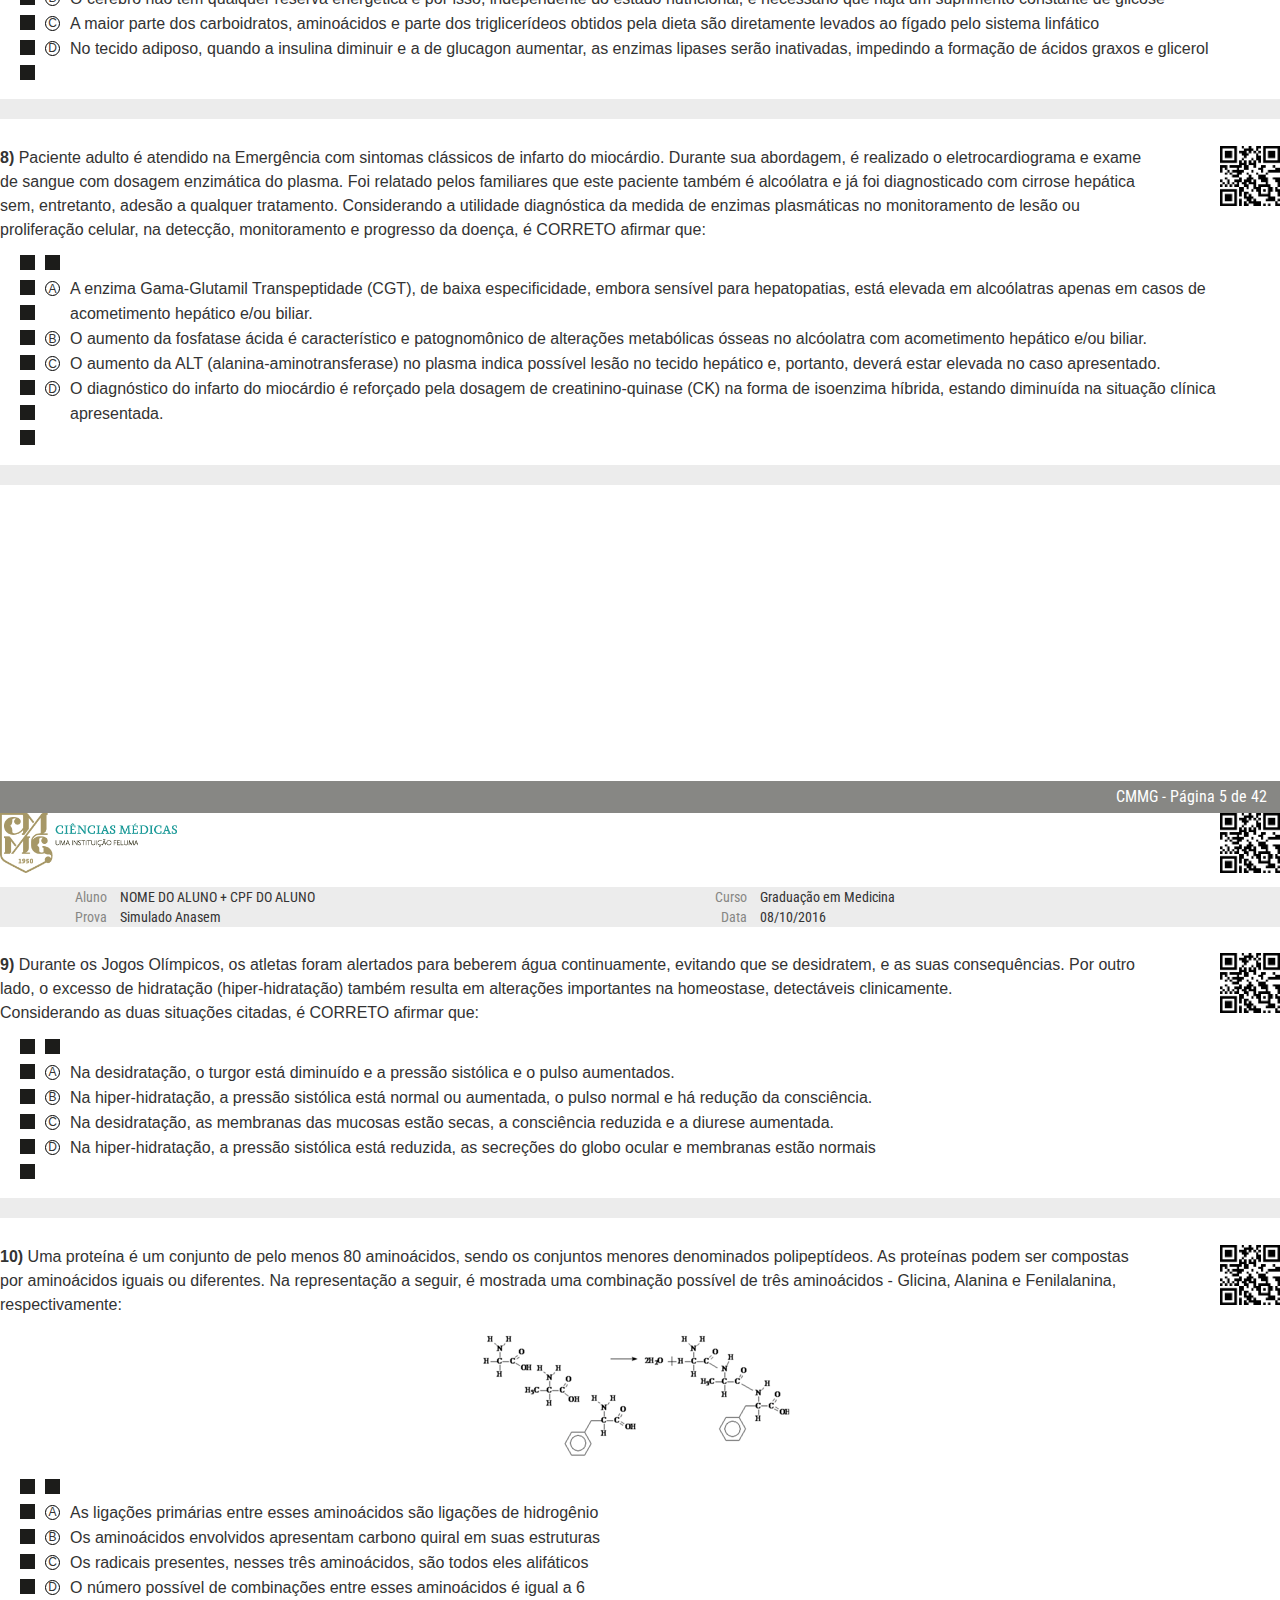
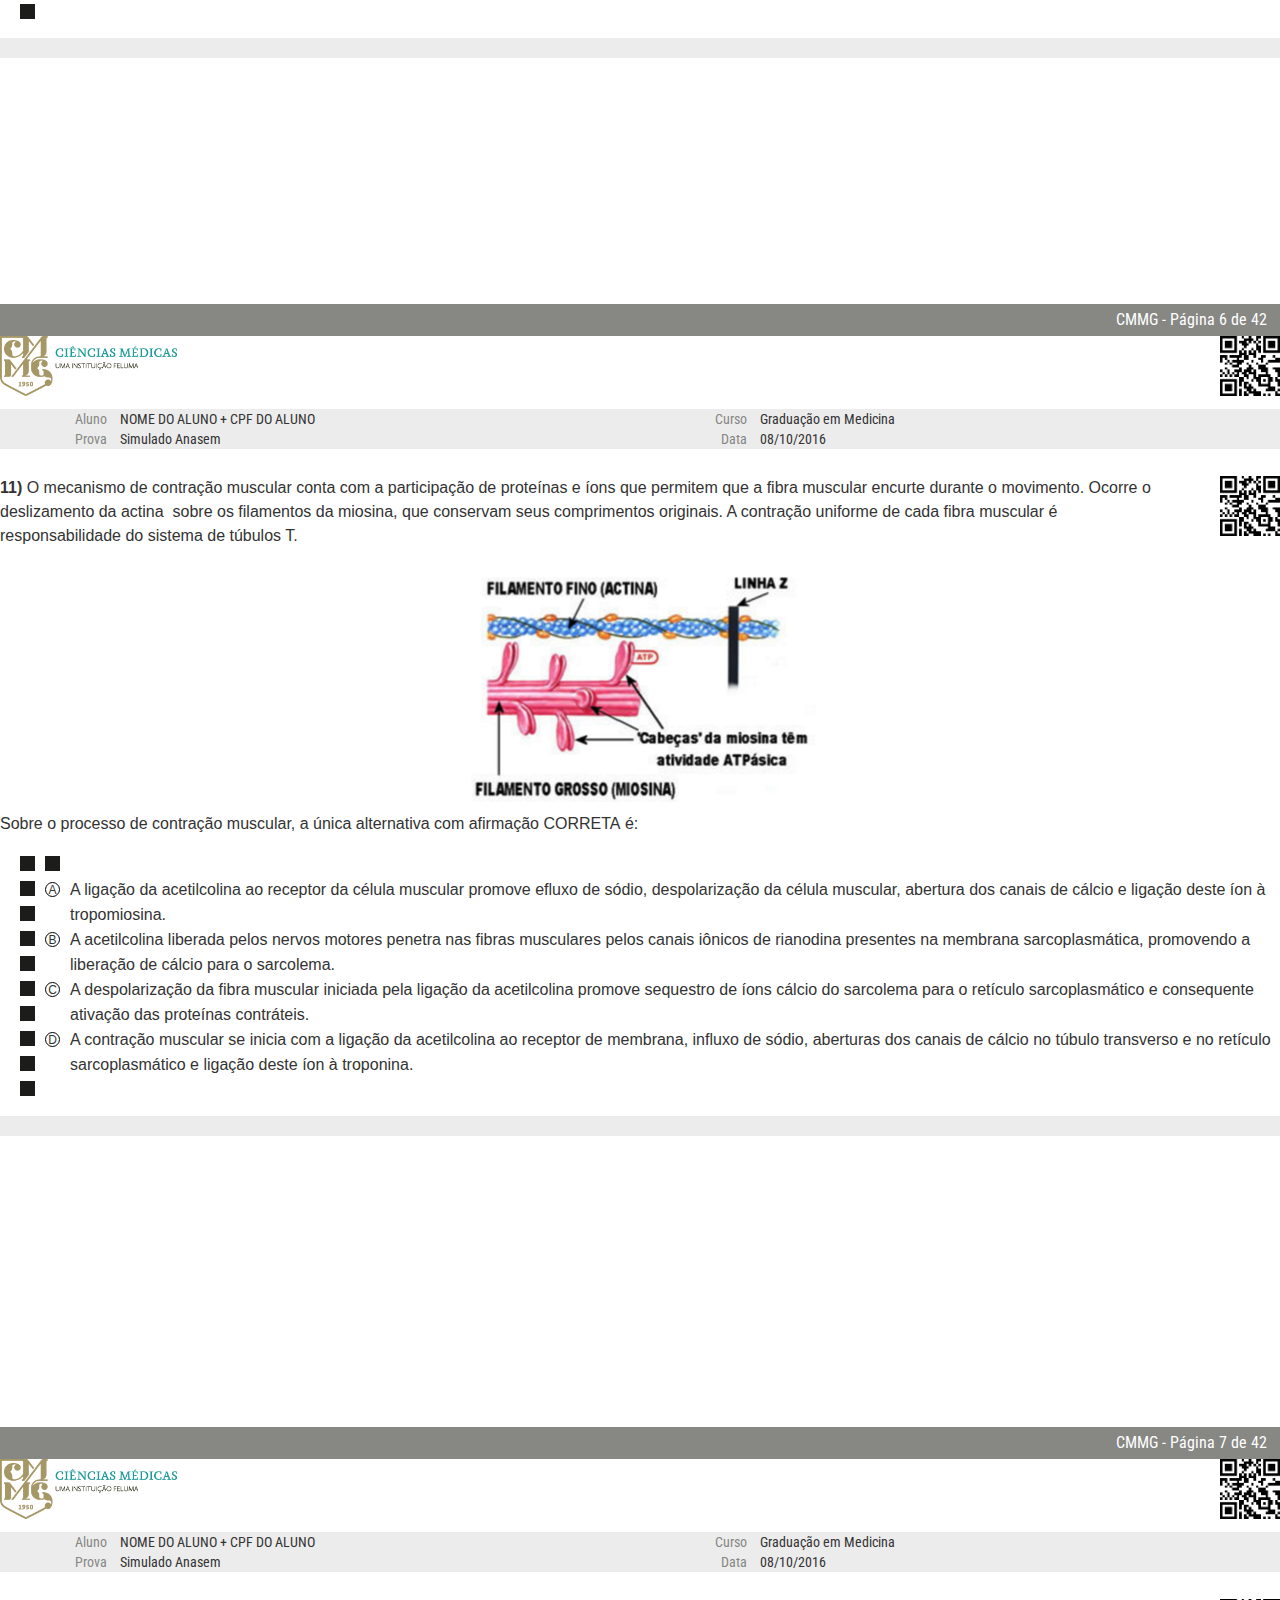
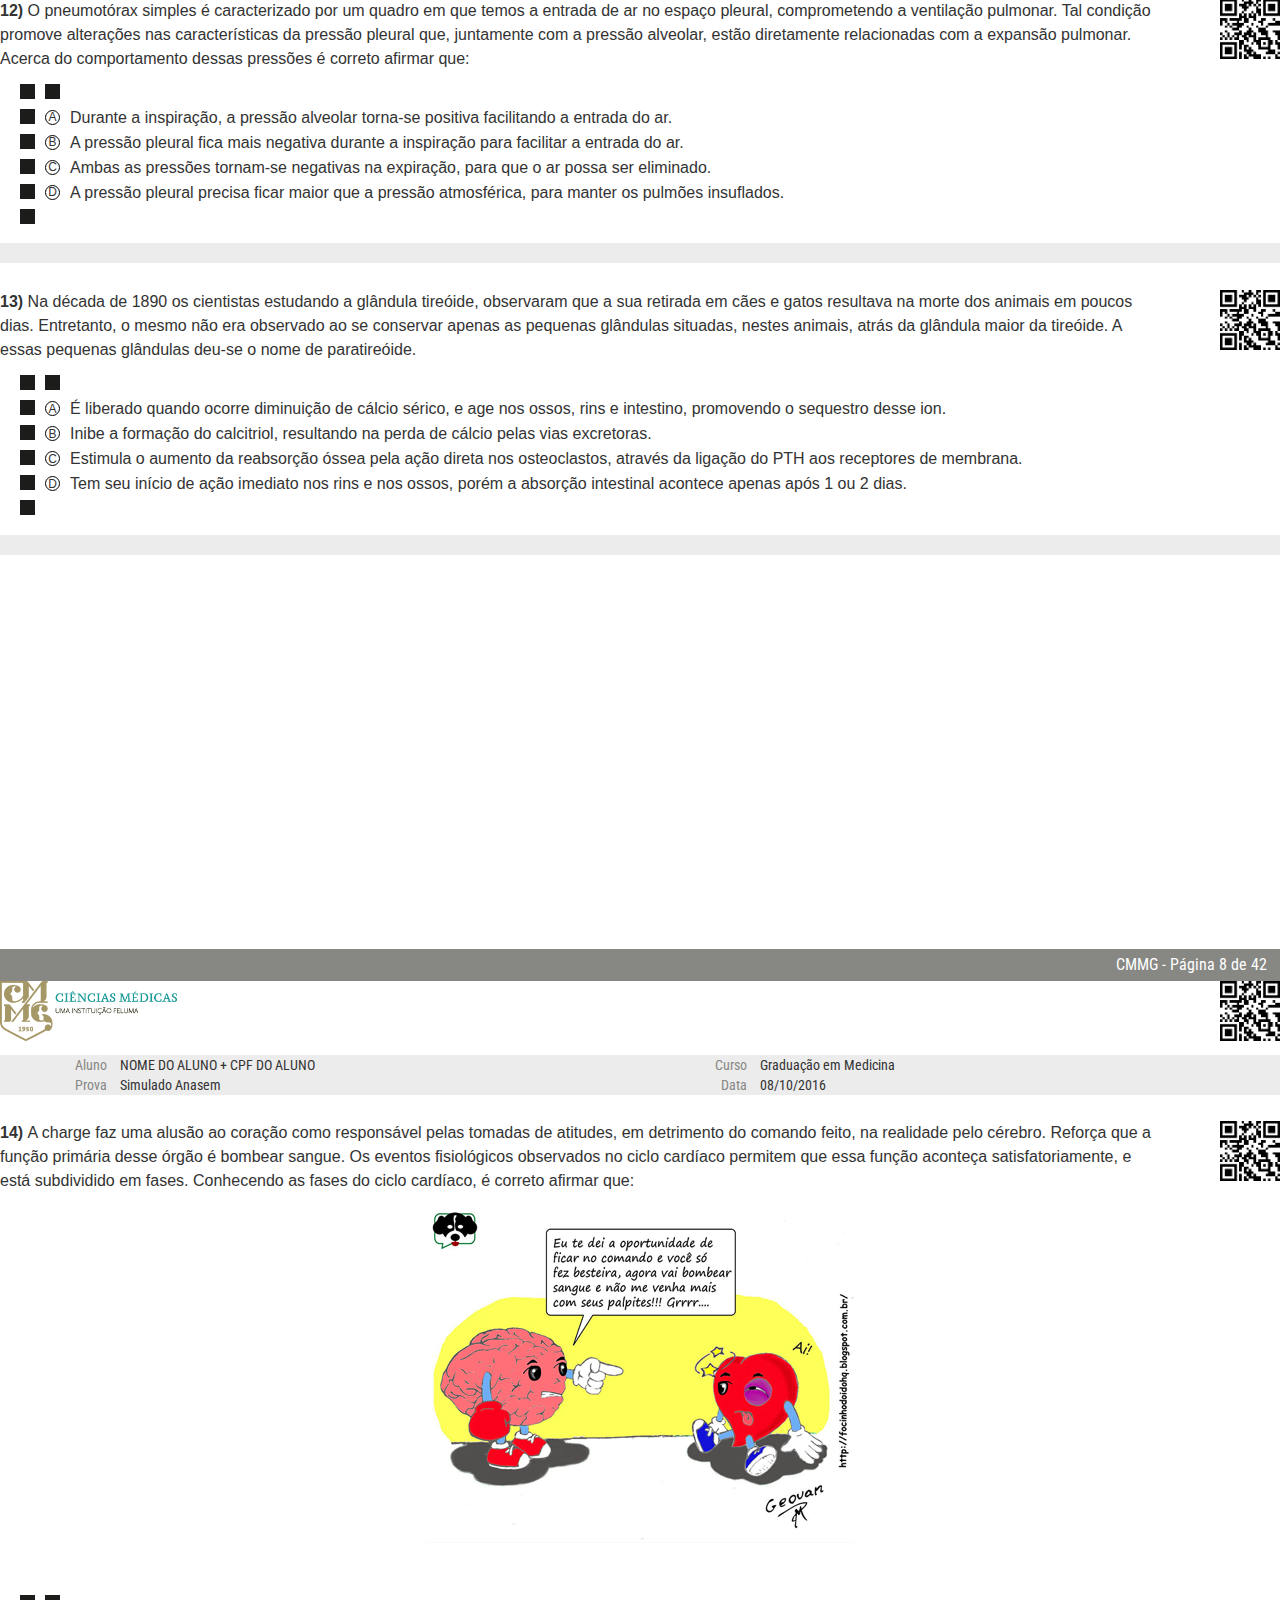
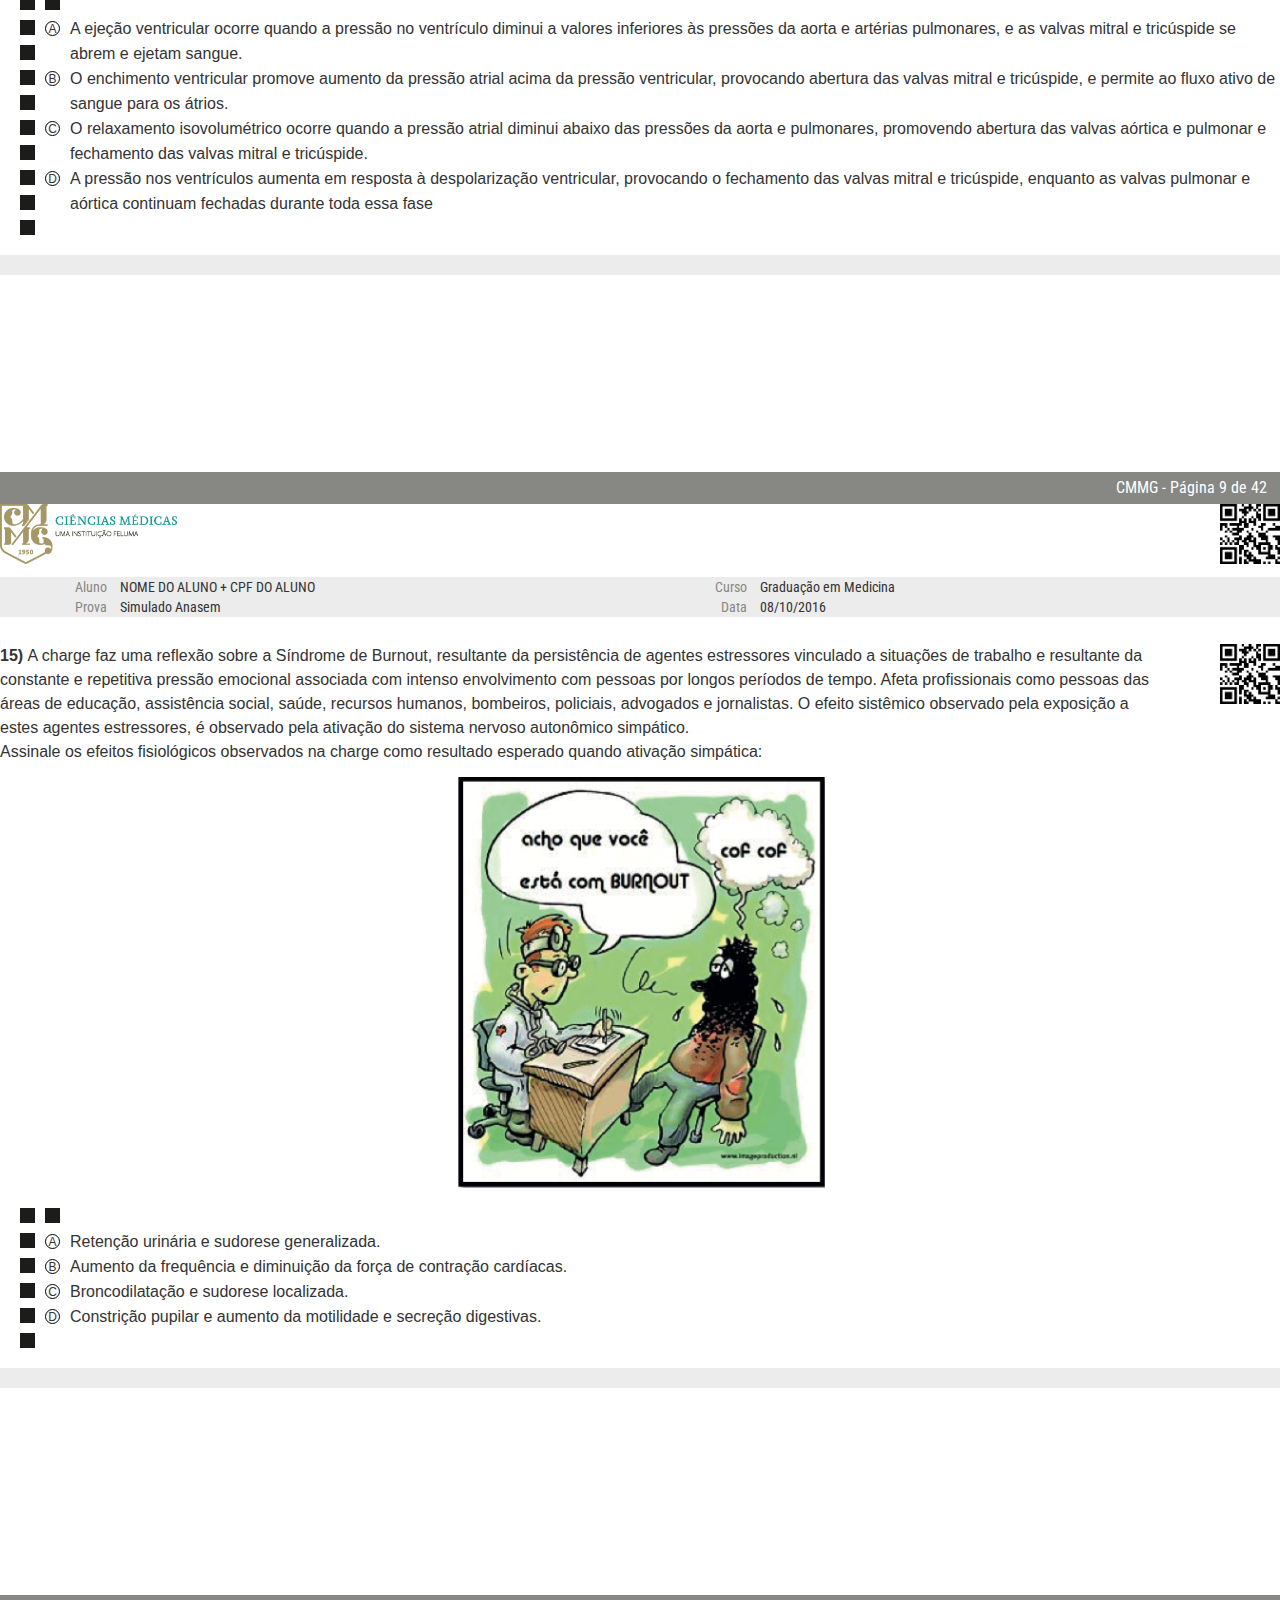
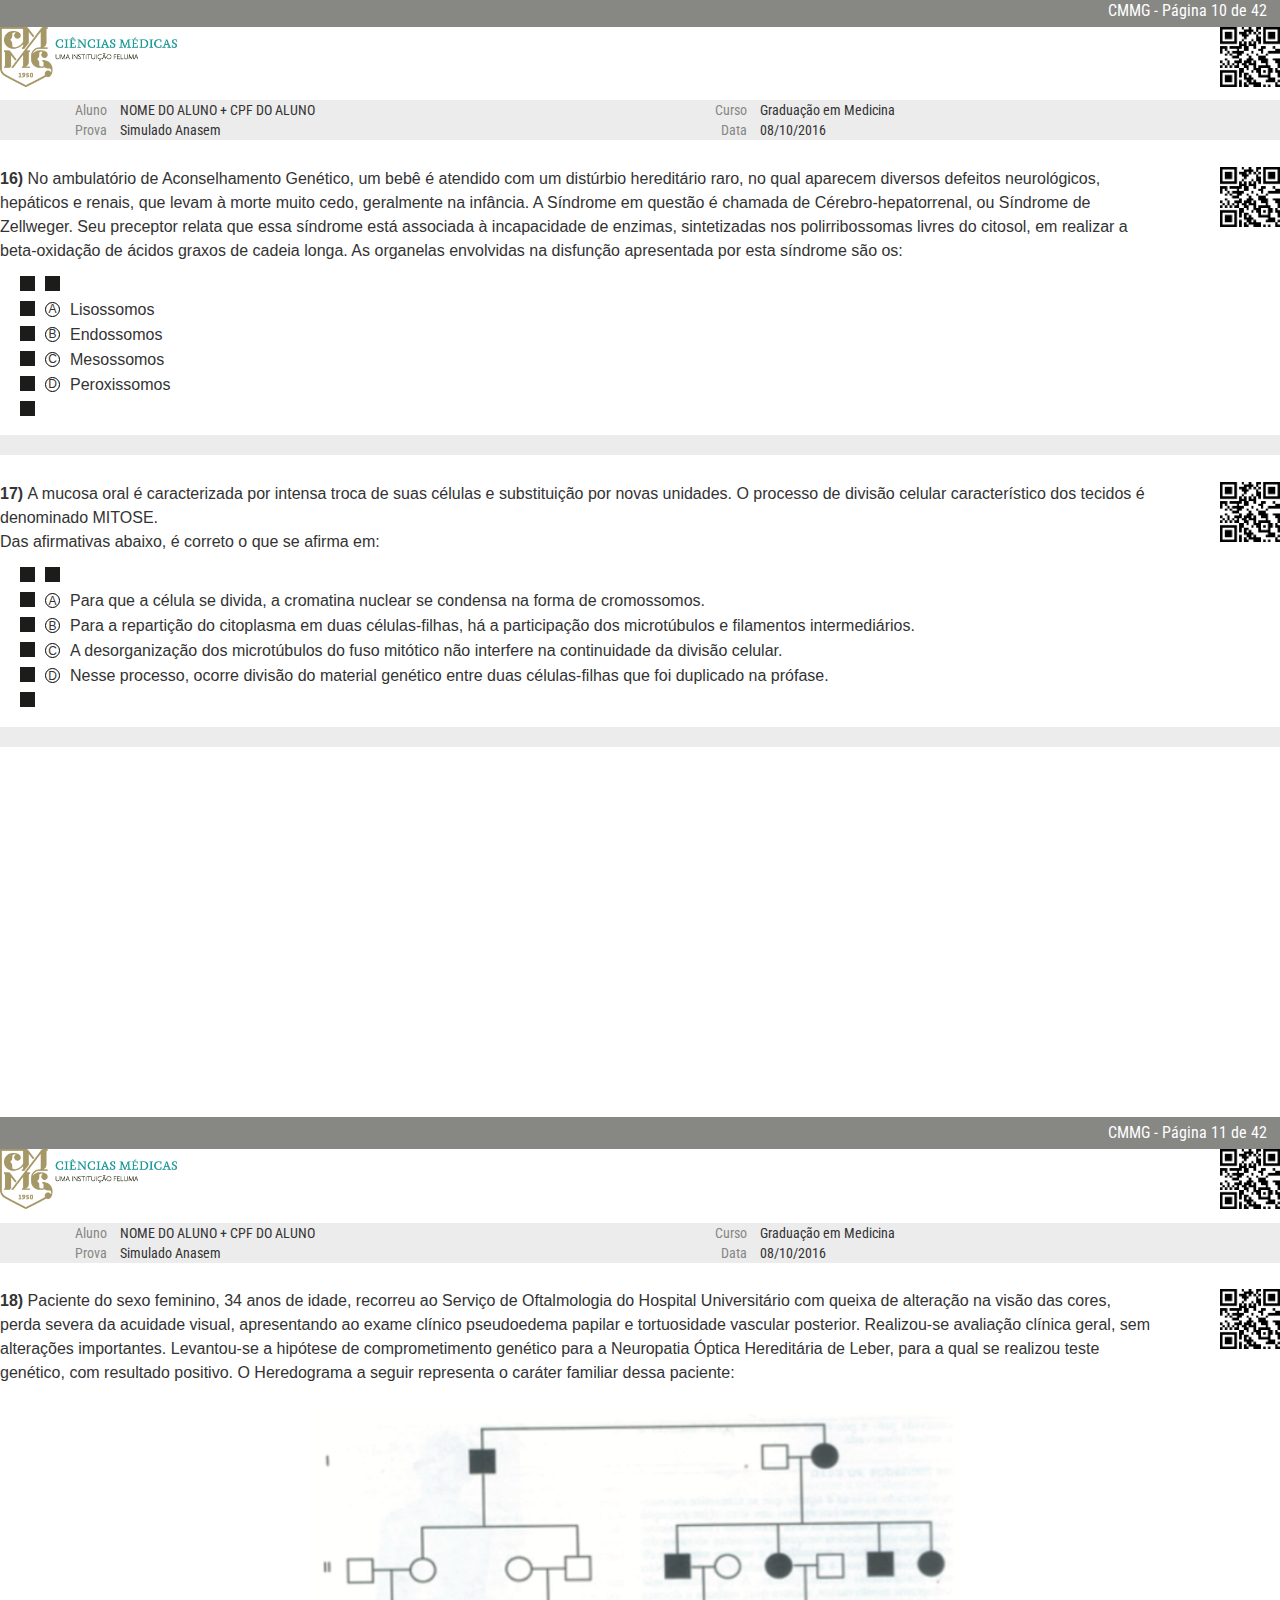
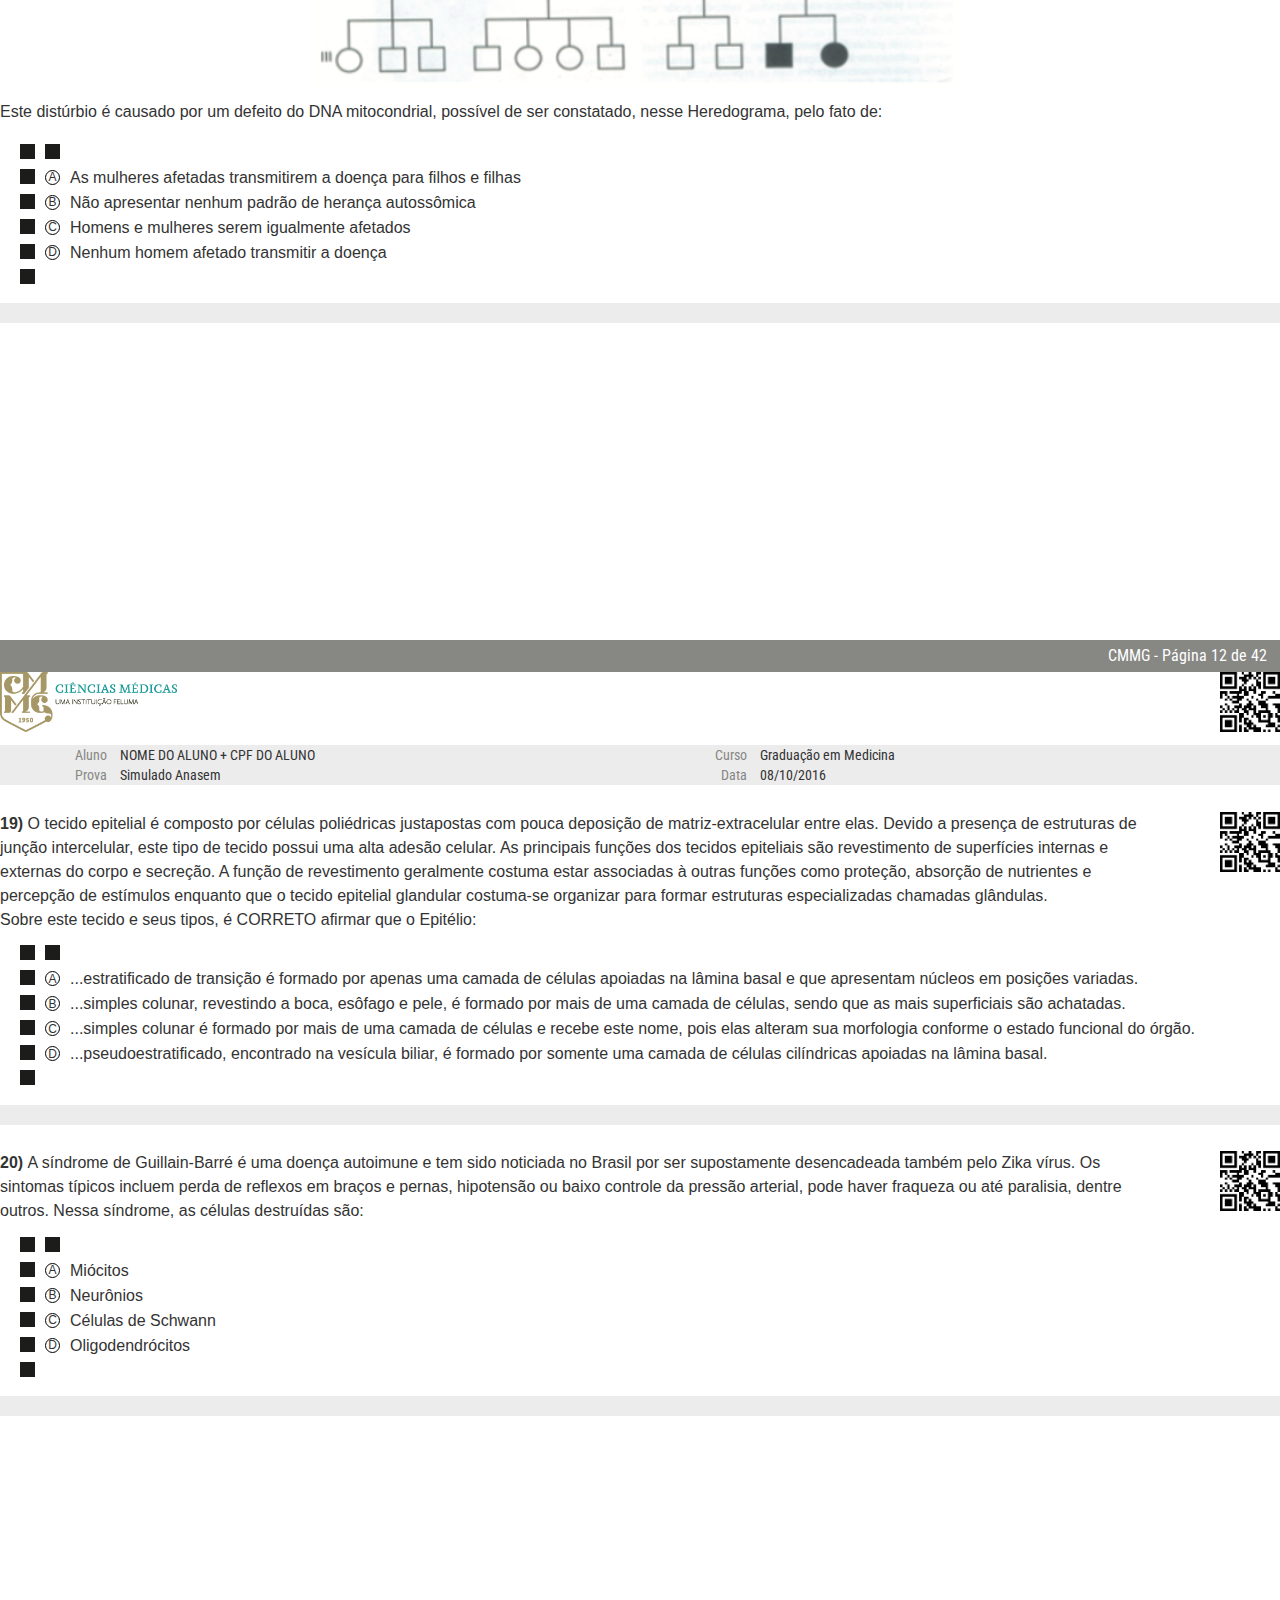
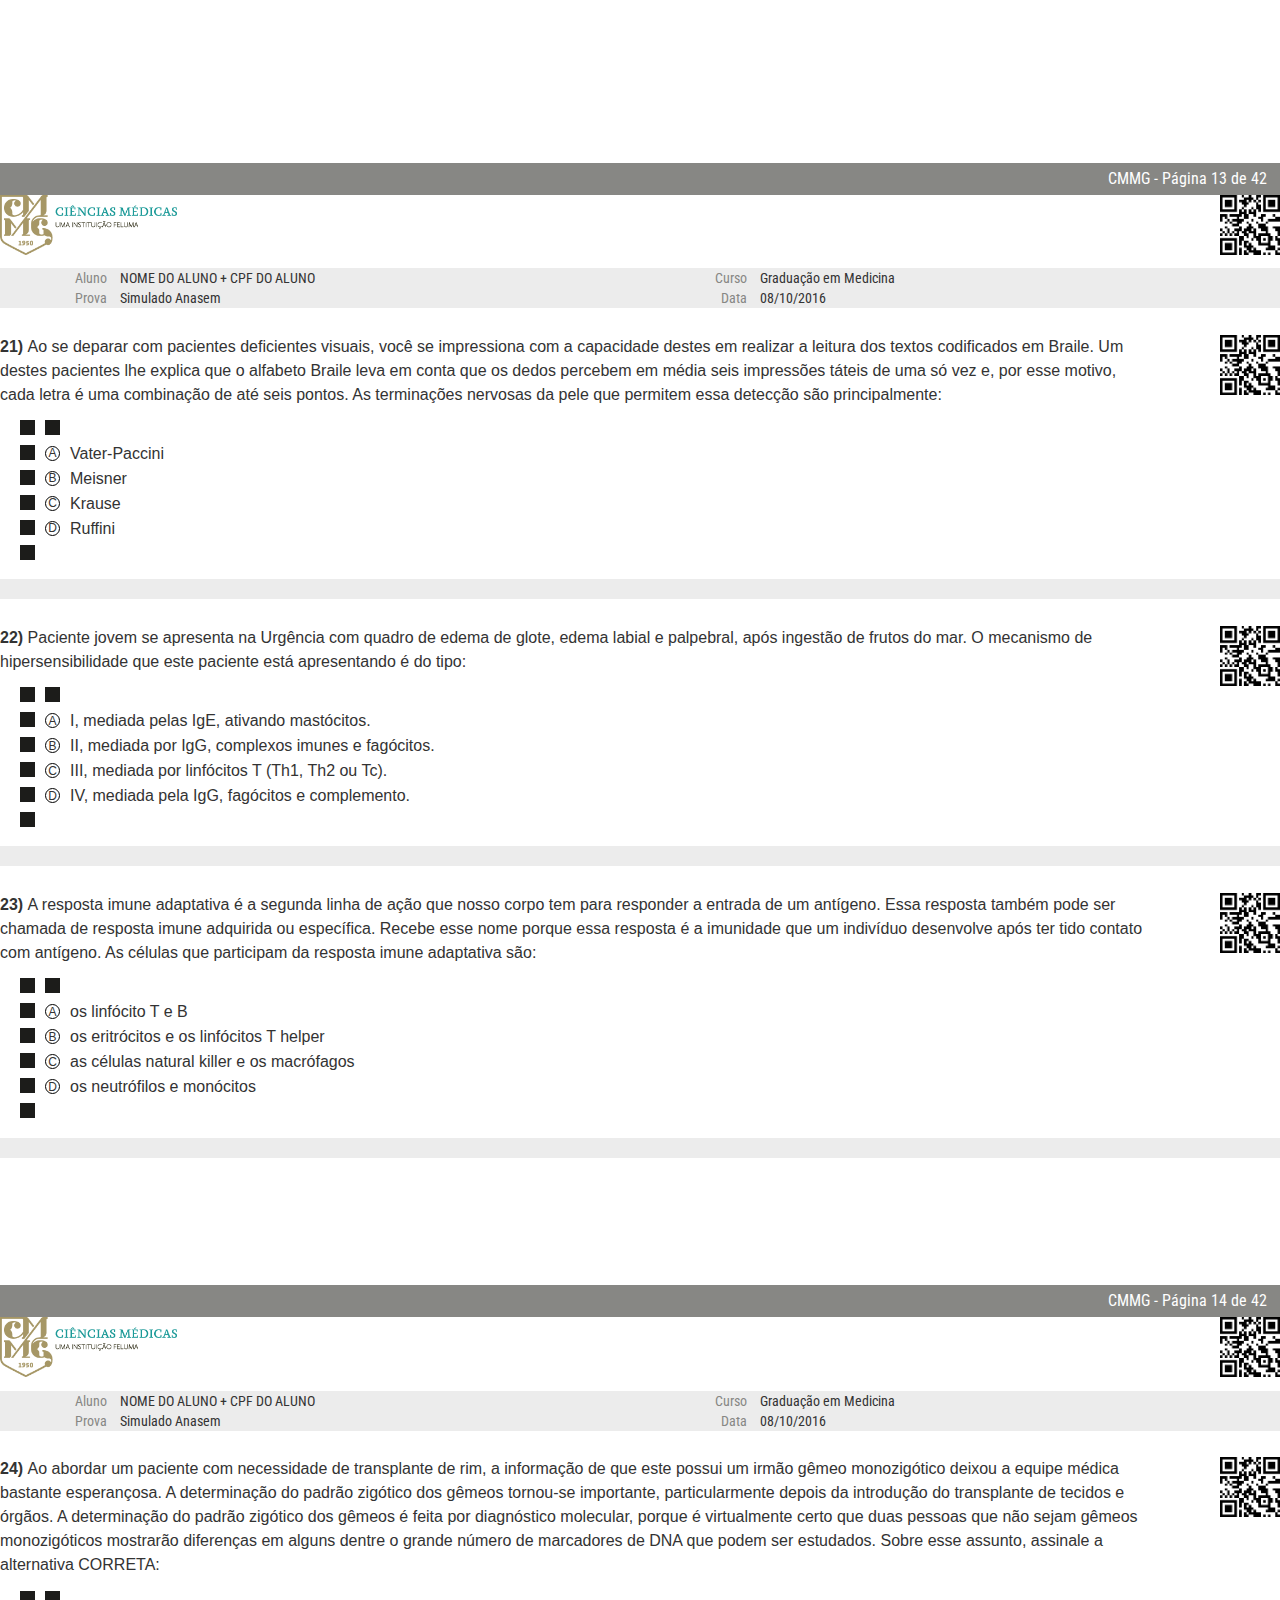
==== commit 356b772d: "ajustes finais" ====
--- a/index.html
+++ b/index.html
@@ -139,7 +139,7 @@
           <dl class="dl-horizontal">
             <dt>Aluno</dt>
             <dd>NOME DO ALUNO + CPF DO ALUNO</dd>
-            <dt>Disciplina</dt>
+            <dt>Prova</dt>
             <dd>Simulado Anasem</dd>
           </dl>
           <dl class="dl-horizontal">
@@ -204,7 +204,7 @@
           <dl class="dl-horizontal">
             <dt>Aluno</dt>
             <dd>NOME DO ALUNO + CPF DO ALUNO</dd>
-            <dt>Disciplina</dt>
+            <dt>Prova</dt>
             <dd>Simulado Anasem</dd>
           </dl>
           <dl class="dl-horizontal">
@@ -266,7 +266,7 @@
           <dl class="dl-horizontal">
             <dt>Aluno</dt>
             <dd>NOME DO ALUNO + CPF DO ALUNO</dd>
-            <dt>Disciplina</dt>
+            <dt>Prova</dt>
             <dd>Simulado Anasem</dd>
           </dl>
           <dl class="dl-horizontal">
@@ -328,7 +328,7 @@
           <dl class="dl-horizontal">
             <dt>Aluno</dt>
             <dd>NOME DO ALUNO + CPF DO ALUNO</dd>
-            <dt>Disciplina</dt>
+            <dt>Prova</dt>
             <dd>Simulado Anasem</dd>
           </dl>
           <dl class="dl-horizontal">
@@ -390,7 +390,7 @@
           <dl class="dl-horizontal">
             <dt>Aluno</dt>
             <dd>NOME DO ALUNO + CPF DO ALUNO</dd>
-            <dt>Disciplina</dt>
+            <dt>Prova</dt>
             <dd>Simulado Anasem</dd>
           </dl>
           <dl class="dl-horizontal">
@@ -455,7 +455,7 @@
           <dl class="dl-horizontal">
             <dt>Aluno</dt>
             <dd>NOME DO ALUNO + CPF DO ALUNO</dd>
-            <dt>Disciplina</dt>
+            <dt>Prova</dt>
             <dd>Simulado Anasem</dd>
           </dl>
           <dl class="dl-horizontal">
@@ -508,7 +508,7 @@
           <dl class="dl-horizontal">
             <dt>Aluno</dt>
             <dd>NOME DO ALUNO + CPF DO ALUNO</dd>
-            <dt>Disciplina</dt>
+            <dt>Prova</dt>
             <dd>Simulado Anasem</dd>
           </dl>
           <dl class="dl-horizontal">
@@ -578,7 +578,7 @@
           <dl class="dl-horizontal">
             <dt>Aluno</dt>
             <dd>NOME DO ALUNO + CPF DO ALUNO</dd>
-            <dt>Disciplina</dt>
+            <dt>Prova</dt>
             <dd>Simulado Anasem</dd>
           </dl>
           <dl class="dl-horizontal">
@@ -628,7 +628,7 @@
           <dl class="dl-horizontal">
             <dt>Aluno</dt>
             <dd>NOME DO ALUNO + CPF DO ALUNO</dd>
-            <dt>Disciplina</dt>
+            <dt>Prova</dt>
             <dd>Simulado Anasem</dd>
           </dl>
           <dl class="dl-horizontal">
@@ -681,7 +681,7 @@
           <dl class="dl-horizontal">
             <dt>Aluno</dt>
             <dd>NOME DO ALUNO + CPF DO ALUNO</dd>
-            <dt>Disciplina</dt>
+            <dt>Prova</dt>
             <dd>Simulado Anasem</dd>
           </dl>
           <dl class="dl-horizontal">
@@ -751,7 +751,7 @@
           <dl class="dl-horizontal">
             <dt>Aluno</dt>
             <dd>NOME DO ALUNO + CPF DO ALUNO</dd>
-            <dt>Disciplina</dt>
+            <dt>Prova</dt>
             <dd>Simulado Anasem</dd>
           </dl>
           <dl class="dl-horizontal">
@@ -804,7 +804,7 @@
           <dl class="dl-horizontal">
             <dt>Aluno</dt>
             <dd>NOME DO ALUNO + CPF DO ALUNO</dd>
-            <dt>Disciplina</dt>
+            <dt>Prova</dt>
             <dd>Simulado Anasem</dd>
           </dl>
           <dl class="dl-horizontal">
@@ -874,7 +874,7 @@
           <dl class="dl-horizontal">
             <dt>Aluno</dt>
             <dd>NOME DO ALUNO + CPF DO ALUNO</dd>
-            <dt>Disciplina</dt>
+            <dt>Prova</dt>
             <dd>Simulado Anasem</dd>
           </dl>
           <dl class="dl-horizontal">
@@ -955,7 +955,7 @@
           <dl class="dl-horizontal">
             <dt>Aluno</dt>
             <dd>NOME DO ALUNO + CPF DO ALUNO</dd>
-            <dt>Disciplina</dt>
+            <dt>Prova</dt>
             <dd>Simulado Anasem</dd>
           </dl>
           <dl class="dl-horizontal">
@@ -1019,7 +1019,7 @@
           <dl class="dl-horizontal">
             <dt>Aluno</dt>
             <dd>NOME DO ALUNO + CPF DO ALUNO</dd>
-            <dt>Disciplina</dt>
+            <dt>Prova</dt>
             <dd>Simulado Anasem</dd>
           </dl>
           <dl class="dl-horizontal">
@@ -1081,7 +1081,7 @@
           <dl class="dl-horizontal">
             <dt>Aluno</dt>
             <dd>NOME DO ALUNO + CPF DO ALUNO</dd>
-            <dt>Disciplina</dt>
+            <dt>Prova</dt>
             <dd>Simulado Anasem</dd>
           </dl>
           <dl class="dl-horizontal">
@@ -1129,7 +1129,7 @@
           <dl class="dl-horizontal">
             <dt>Aluno</dt>
             <dd>NOME DO ALUNO + CPF DO ALUNO</dd>
-            <dt>Disciplina</dt>
+            <dt>Prova</dt>
             <dd>Simulado Anasem</dd>
           </dl>
           <dl class="dl-horizontal">
@@ -1178,7 +1178,7 @@
           <dl class="dl-horizontal">
             <dt>Aluno</dt>
             <dd>NOME DO ALUNO + CPF DO ALUNO</dd>
-            <dt>Disciplina</dt>
+            <dt>Prova</dt>
             <dd>Simulado Anasem</dd>
           </dl>
           <dl class="dl-horizontal">
@@ -1226,7 +1226,7 @@
           <dl class="dl-horizontal">
             <dt>Aluno</dt>
             <dd>NOME DO ALUNO + CPF DO ALUNO</dd>
-            <dt>Disciplina</dt>
+            <dt>Prova</dt>
             <dd>Simulado Anasem</dd>
           </dl>
           <dl class="dl-horizontal">
@@ -1279,7 +1279,7 @@
           <dl class="dl-horizontal">
             <dt>Aluno</dt>
             <dd>NOME DO ALUNO + CPF DO ALUNO</dd>
-            <dt>Disciplina</dt>
+            <dt>Prova</dt>
             <dd>Simulado Anasem</dd>
           </dl>
           <dl class="dl-horizontal">
@@ -1366,7 +1366,7 @@
           <dl class="dl-horizontal">
             <dt>Aluno</dt>
             <dd>NOME DO ALUNO + CPF DO ALUNO</dd>
-            <dt>Disciplina</dt>
+            <dt>Prova</dt>
             <dd>Simulado Anasem</dd>
           </dl>
           <dl class="dl-horizontal">
@@ -1428,7 +1428,7 @@
           <dl class="dl-horizontal">
             <dt>Aluno</dt>
             <dd>NOME DO ALUNO + CPF DO ALUNO</dd>
-            <dt>Disciplina</dt>
+            <dt>Prova</dt>
             <dd>Simulado Anasem</dd>
           </dl>
           <dl class="dl-horizontal">
@@ -1478,7 +1478,7 @@
           <dl class="dl-horizontal">
             <dt>Aluno</dt>
             <dd>NOME DO ALUNO + CPF DO ALUNO</dd>
-            <dt>Disciplina</dt>
+            <dt>Prova</dt>
             <dd>Simulado Anasem</dd>
           </dl>
           <dl class="dl-horizontal">
@@ -1537,7 +1537,7 @@
           <dl class="dl-horizontal">
             <dt>Aluno</dt>
             <dd>NOME DO ALUNO + CPF DO ALUNO</dd>
-            <dt>Disciplina</dt>
+            <dt>Prova</dt>
             <dd>Simulado Anasem</dd>
           </dl>
           <dl class="dl-horizontal">
@@ -1594,7 +1594,7 @@
           <dl class="dl-horizontal">
             <dt>Aluno</dt>
             <dd>NOME DO ALUNO + CPF DO ALUNO</dd>
-            <dt>Disciplina</dt>
+            <dt>Prova</dt>
             <dd>Simulado Anasem</dd>
           </dl>
           <dl class="dl-horizontal">
@@ -1658,7 +1658,7 @@
           <dl class="dl-horizontal">
             <dt>Aluno</dt>
             <dd>NOME DO ALUNO + CPF DO ALUNO</dd>
-            <dt>Disciplina</dt>
+            <dt>Prova</dt>
             <dd>Simulado Anasem</dd>
           </dl>
           <dl class="dl-horizontal">
@@ -1712,7 +1712,7 @@
           <dl class="dl-horizontal">
             <dt>Aluno</dt>
             <dd>NOME DO ALUNO + CPF DO ALUNO</dd>
-            <dt>Disciplina</dt>
+            <dt>Prova</dt>
             <dd>Simulado Anasem</dd>
           </dl>
           <dl class="dl-horizontal">
@@ -1783,7 +1783,7 @@
           <dl class="dl-horizontal">
             <dt>Aluno</dt>
             <dd>NOME DO ALUNO + CPF DO ALUNO</dd>
-            <dt>Disciplina</dt>
+            <dt>Prova</dt>
             <dd>Simulado Anasem</dd>
           </dl>
           <dl class="dl-horizontal">
@@ -1858,7 +1858,7 @@
           <dl class="dl-horizontal">
             <dt>Aluno</dt>
             <dd>NOME DO ALUNO + CPF DO ALUNO</dd>
-            <dt>Disciplina</dt>
+            <dt>Prova</dt>
             <dd>Simulado Anasem</dd>
           </dl>
           <dl class="dl-horizontal">
@@ -1923,7 +1923,7 @@
           <dl class="dl-horizontal">
             <dt>Aluno</dt>
             <dd>NOME DO ALUNO + CPF DO ALUNO</dd>
-            <dt>Disciplina</dt>
+            <dt>Prova</dt>
             <dd>Simulado Anasem</dd>
           </dl>
           <dl class="dl-horizontal">
@@ -1994,7 +1994,7 @@
           <dl class="dl-horizontal">
             <dt>Aluno</dt>
             <dd>NOME DO ALUNO + CPF DO ALUNO</dd>
-            <dt>Disciplina</dt>
+            <dt>Prova</dt>
             <dd>Simulado Anasem</dd>
           </dl>
           <dl class="dl-horizontal">
@@ -2069,7 +2069,7 @@
           <dl class="dl-horizontal">
             <dt>Aluno</dt>
             <dd>NOME DO ALUNO + CPF DO ALUNO</dd>
-            <dt>Disciplina</dt>
+            <dt>Prova</dt>
             <dd>Simulado Anasem</dd>
           </dl>
           <dl class="dl-horizontal">
@@ -2143,7 +2143,7 @@
           <dl class="dl-horizontal">
             <dt>Aluno</dt>
             <dd>NOME DO ALUNO + CPF DO ALUNO</dd>
-            <dt>Disciplina</dt>
+            <dt>Prova</dt>
             <dd>Simulado Anasem</dd>
           </dl>
           <dl class="dl-horizontal">
@@ -2192,7 +2192,7 @@
           <dl class="dl-horizontal">
             <dt>Aluno</dt>
             <dd>NOME DO ALUNO + CPF DO ALUNO</dd>
-            <dt>Disciplina</dt>
+            <dt>Prova</dt>
             <dd>Simulado Anasem</dd>
           </dl>
           <dl class="dl-horizontal">
@@ -2241,7 +2241,7 @@
           <dl class="dl-horizontal">
             <dt>Aluno</dt>
             <dd>NOME DO ALUNO + CPF DO ALUNO</dd>
-            <dt>Disciplina</dt>
+            <dt>Prova</dt>
             <dd>Simulado Anasem</dd>
           </dl>
           <dl class="dl-horizontal">
@@ -2292,7 +2292,7 @@
           <dl class="dl-horizontal">
             <dt>Aluno</dt>
             <dd>NOME DO ALUNO + CPF DO ALUNO</dd>
-            <dt>Disciplina</dt>
+            <dt>Prova</dt>
             <dd>Simulado Anasem</dd>
           </dl>
           <dl class="dl-horizontal">
@@ -2344,7 +2344,7 @@
           <dl class="dl-horizontal">
             <dt>Aluno</dt>
             <dd>NOME DO ALUNO + CPF DO ALUNO</dd>
-            <dt>Disciplina</dt>
+            <dt>Prova</dt>
             <dd>Simulado Anasem</dd>
           </dl>
           <dl class="dl-horizontal">
@@ -2392,7 +2392,7 @@
           <dl class="dl-horizontal">
             <dt>Aluno</dt>
             <dd>NOME DO ALUNO + CPF DO ALUNO</dd>
-            <dt>Disciplina</dt>
+            <dt>Prova</dt>
             <dd>Simulado Anasem</dd>
           </dl>
           <dl class="dl-horizontal">
@@ -2440,7 +2440,7 @@
           <dl class="dl-horizontal">
             <dt>Aluno</dt>
             <dd>NOME DO ALUNO + CPF DO ALUNO</dd>
-            <dt>Disciplina</dt>
+            <dt>Prova</dt>
             <dd>Simulado Anasem</dd>
           </dl>
           <dl class="dl-horizontal">
@@ -2485,20 +2485,20 @@
           <dl class="dl-horizontal">
             <dt>Aluno</dt>
             <dd>NOME DO ALUNO + CPF DO ALUNO</dd>
-            <dt>Disciplina</dt>
-            <dd>Simulado Anasem</dd>
-          </dl>
-          <dl class="dl-horizontal">
-            <dt>Curso</dt>
-            <dd>Graduação em Medicina</dd>
-            <dt>Data</dt>
-            <dd>08/10/2016</dd>
-          </dl>
-        </div>
-      </header>
-
-      <div class="page-content">
-        <center><h1>Questões dissertativas</h1></center>
+            <dt>Prova</dt>
+            <dd>Simulado Anasem</dd>
+          </dl>
+          <dl class="dl-horizontal">
+            <dt>Curso</dt>
+            <dd>Graduação em Medicina</dd>
+            <dt>Data</dt>
+            <dd>08/10/2016</dd>
+          </dl>
+        </div>
+      </header>
+
+      <h1 class="text-center">Questões dissertativas</h1>
+      <div class="page-content">
         <!-- QUESTAO -->
         <div class="item dissertative">
           <div class="ennunciation-container">
@@ -2534,7 +2534,7 @@
           <dl class="dl-horizontal">
             <dt>Aluno</dt>
             <dd>NOME DO ALUNO + CPF DO ALUNO</dd>
-            <dt>Disciplina</dt>
+            <dt>Prova</dt>
             <dd>Simulado Anasem</dd>
           </dl>
           <dl class="dl-horizontal">
@@ -2546,7 +2546,7 @@
         </div>
       </header>
       
-      <center><h1>Questões dissertativas</h1></center>
+      <h1 class="text-center">Questões dissertativas</h1>
       <div class="page-content">
         
         <!-- QUESTAO -->
--- a/css/styles.css
+++ b/css/styles.css
@@ -53,6 +53,7 @@
 .ennunciation-container, .alternatives {
 	font-size: 12pt;
 }
+.text-center {text-align: center;}
 
 
 /* description lists */
@@ -134,9 +135,9 @@
 .form-table > tbody > tr > td{
 	background: #ececec;
 	border: 3px solid #FFFFFF;
-	height: 26pt;
+	height: 28pt;
 	font-size: 13pt;
-	padding: 4pt 4pt 0;
+	padding: 5pt 4pt 0;
 }
 .name-table {
 	width: 100%;
@@ -157,7 +158,7 @@
 	padding-bottom: 0;
 }
 .name-table > tbody > tr > td{
-	height: 32pt;
+	height: 40pt;
 }
 
 
